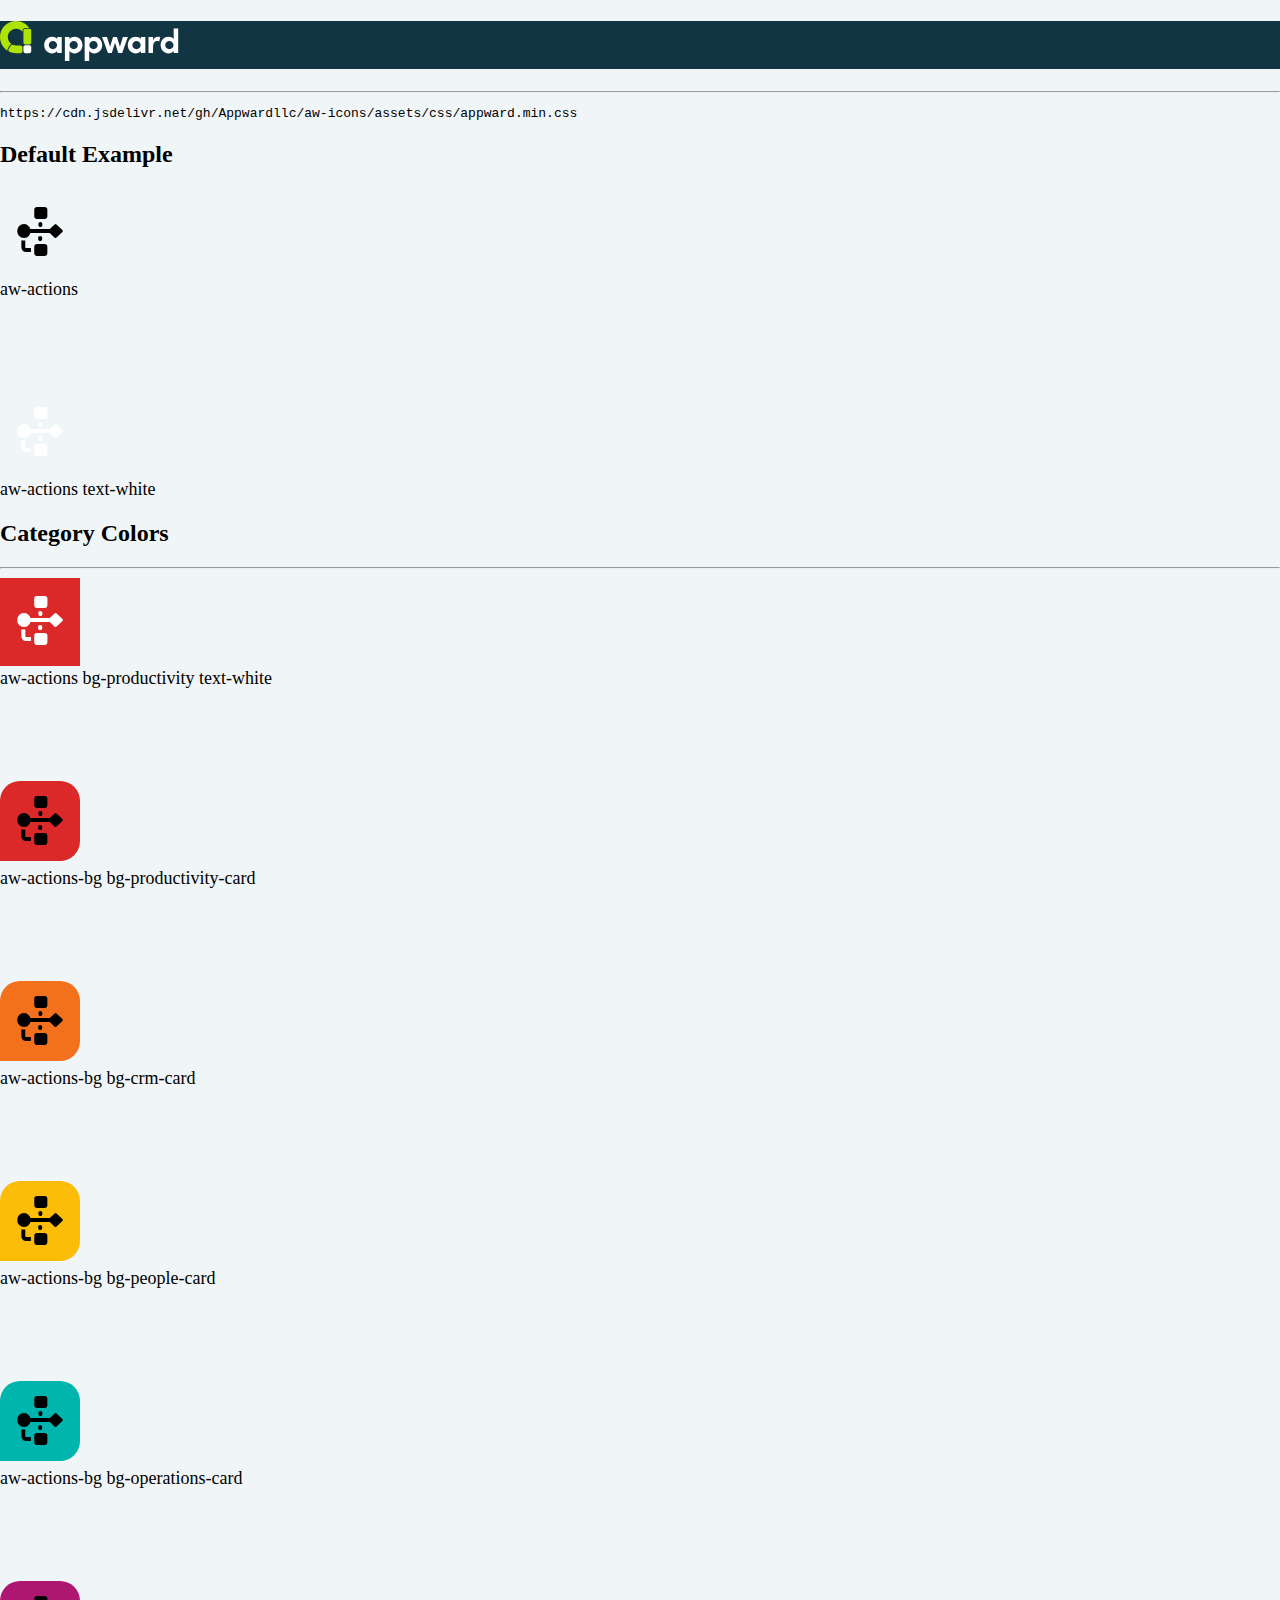
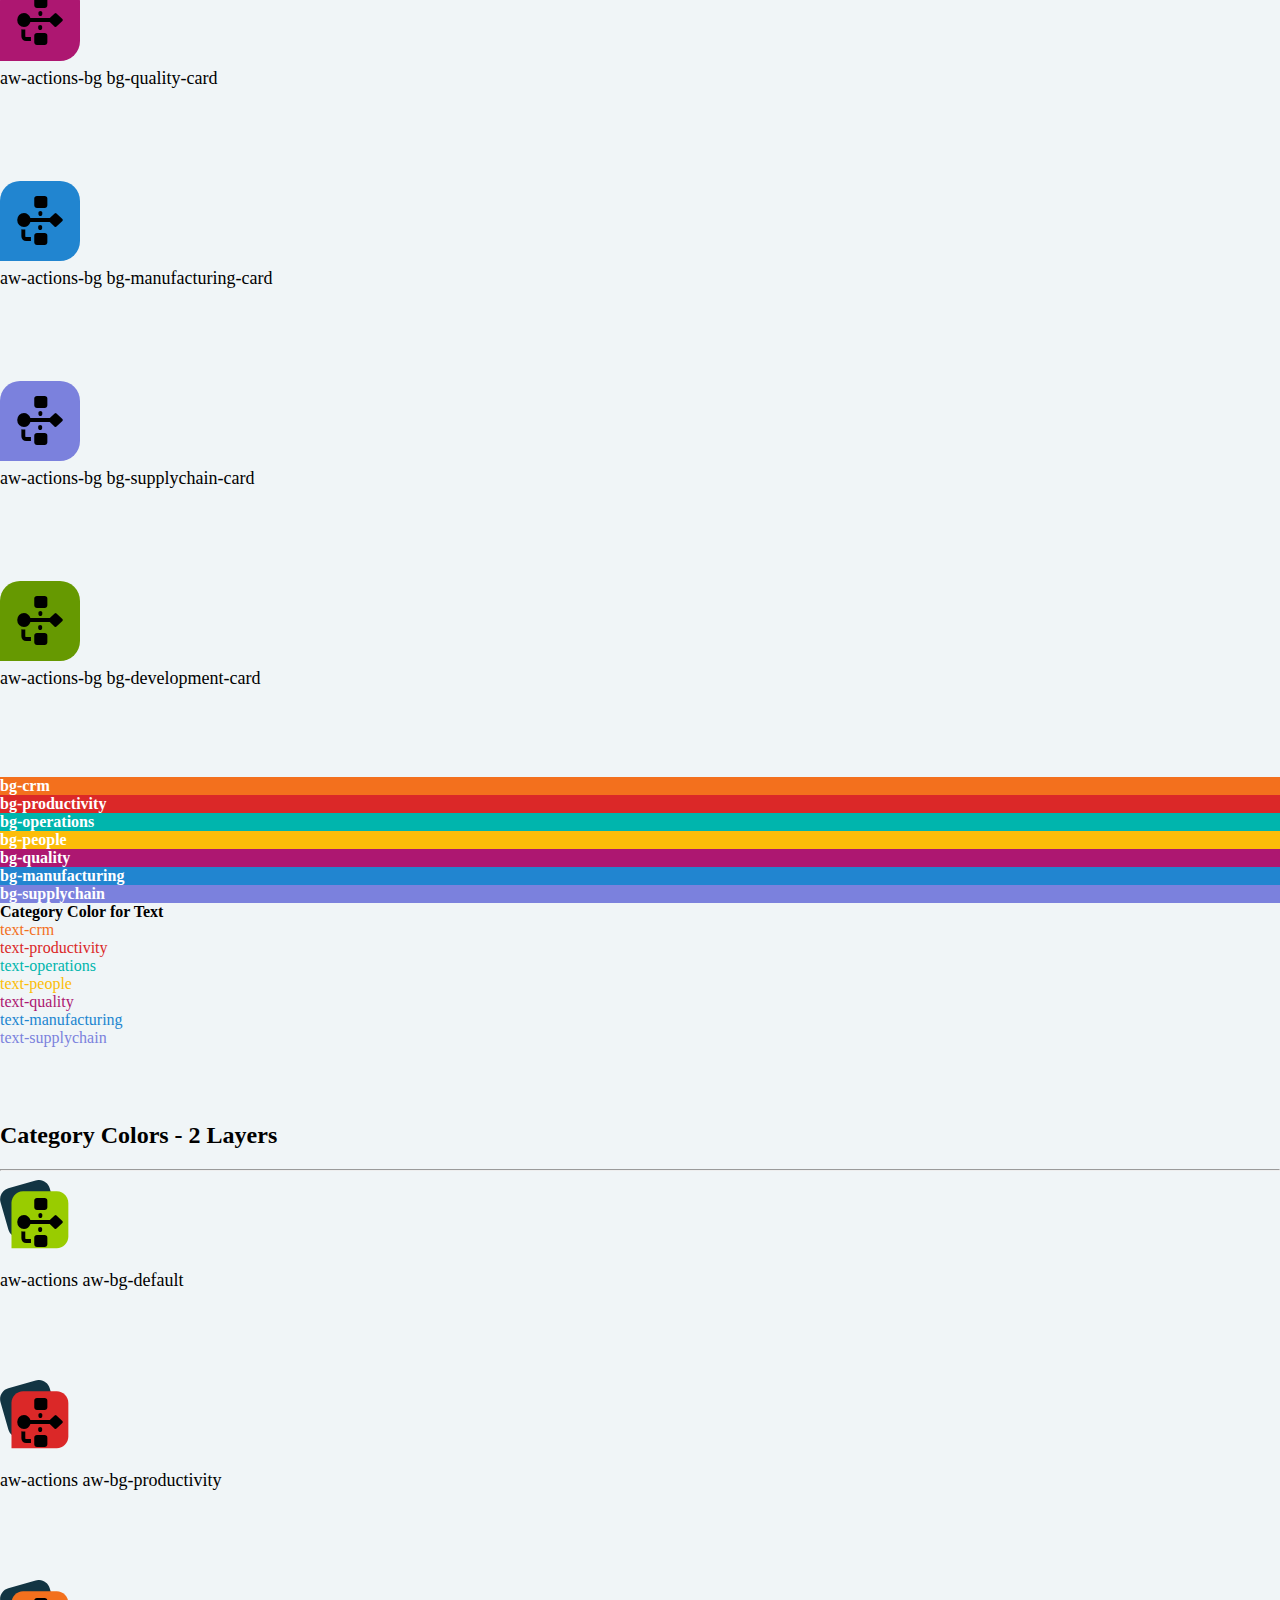
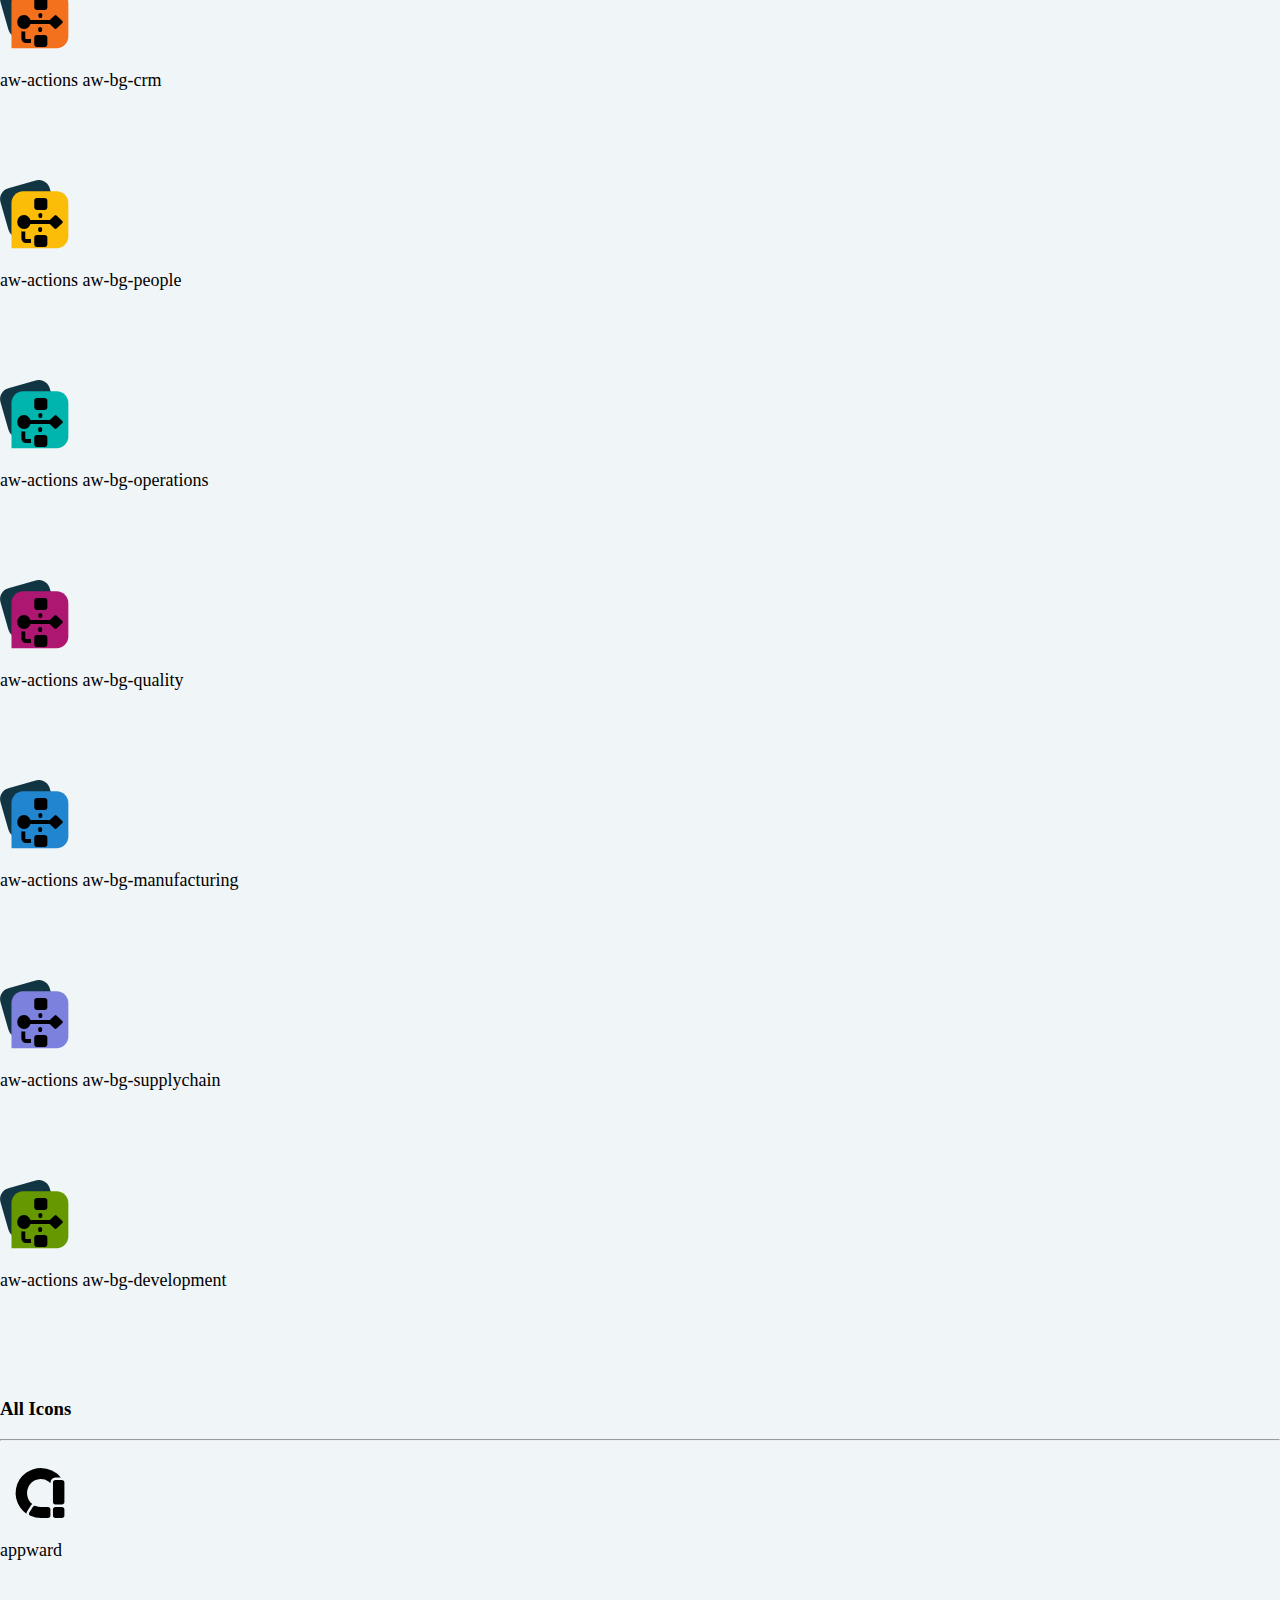
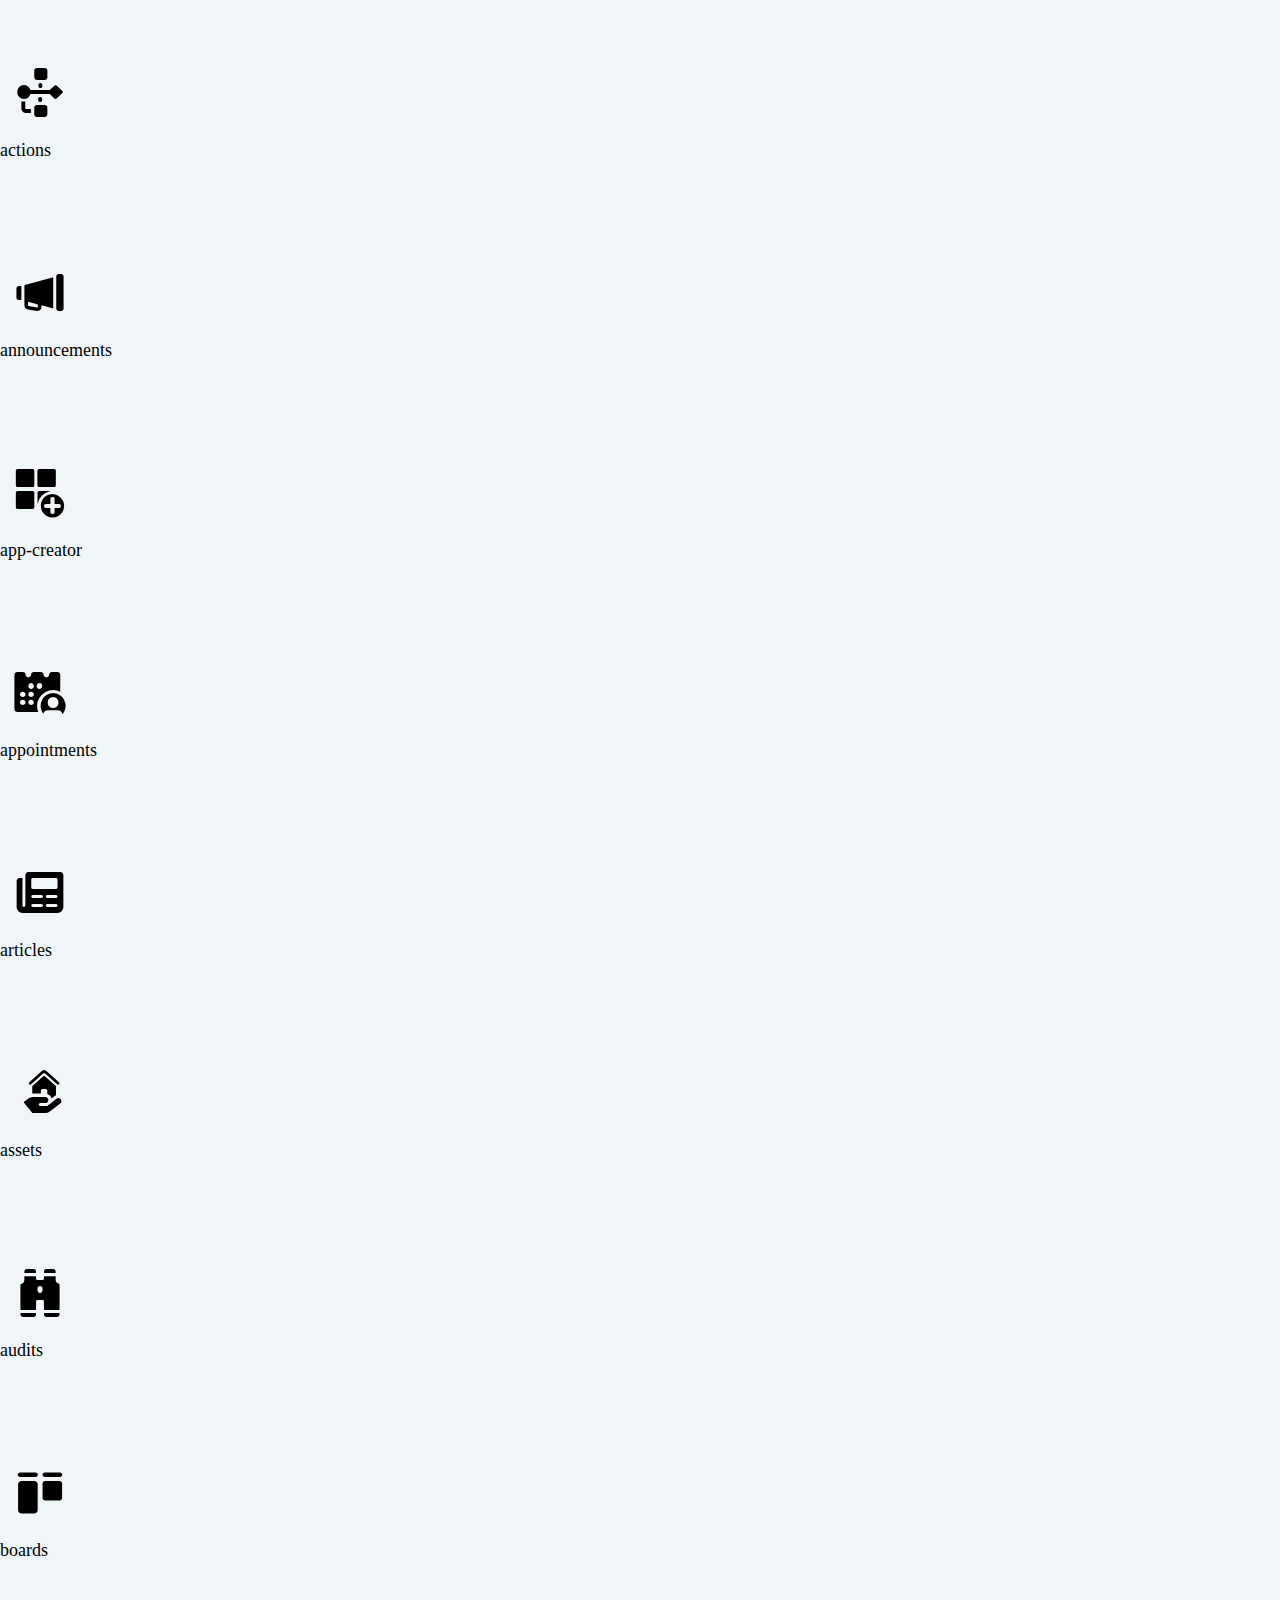
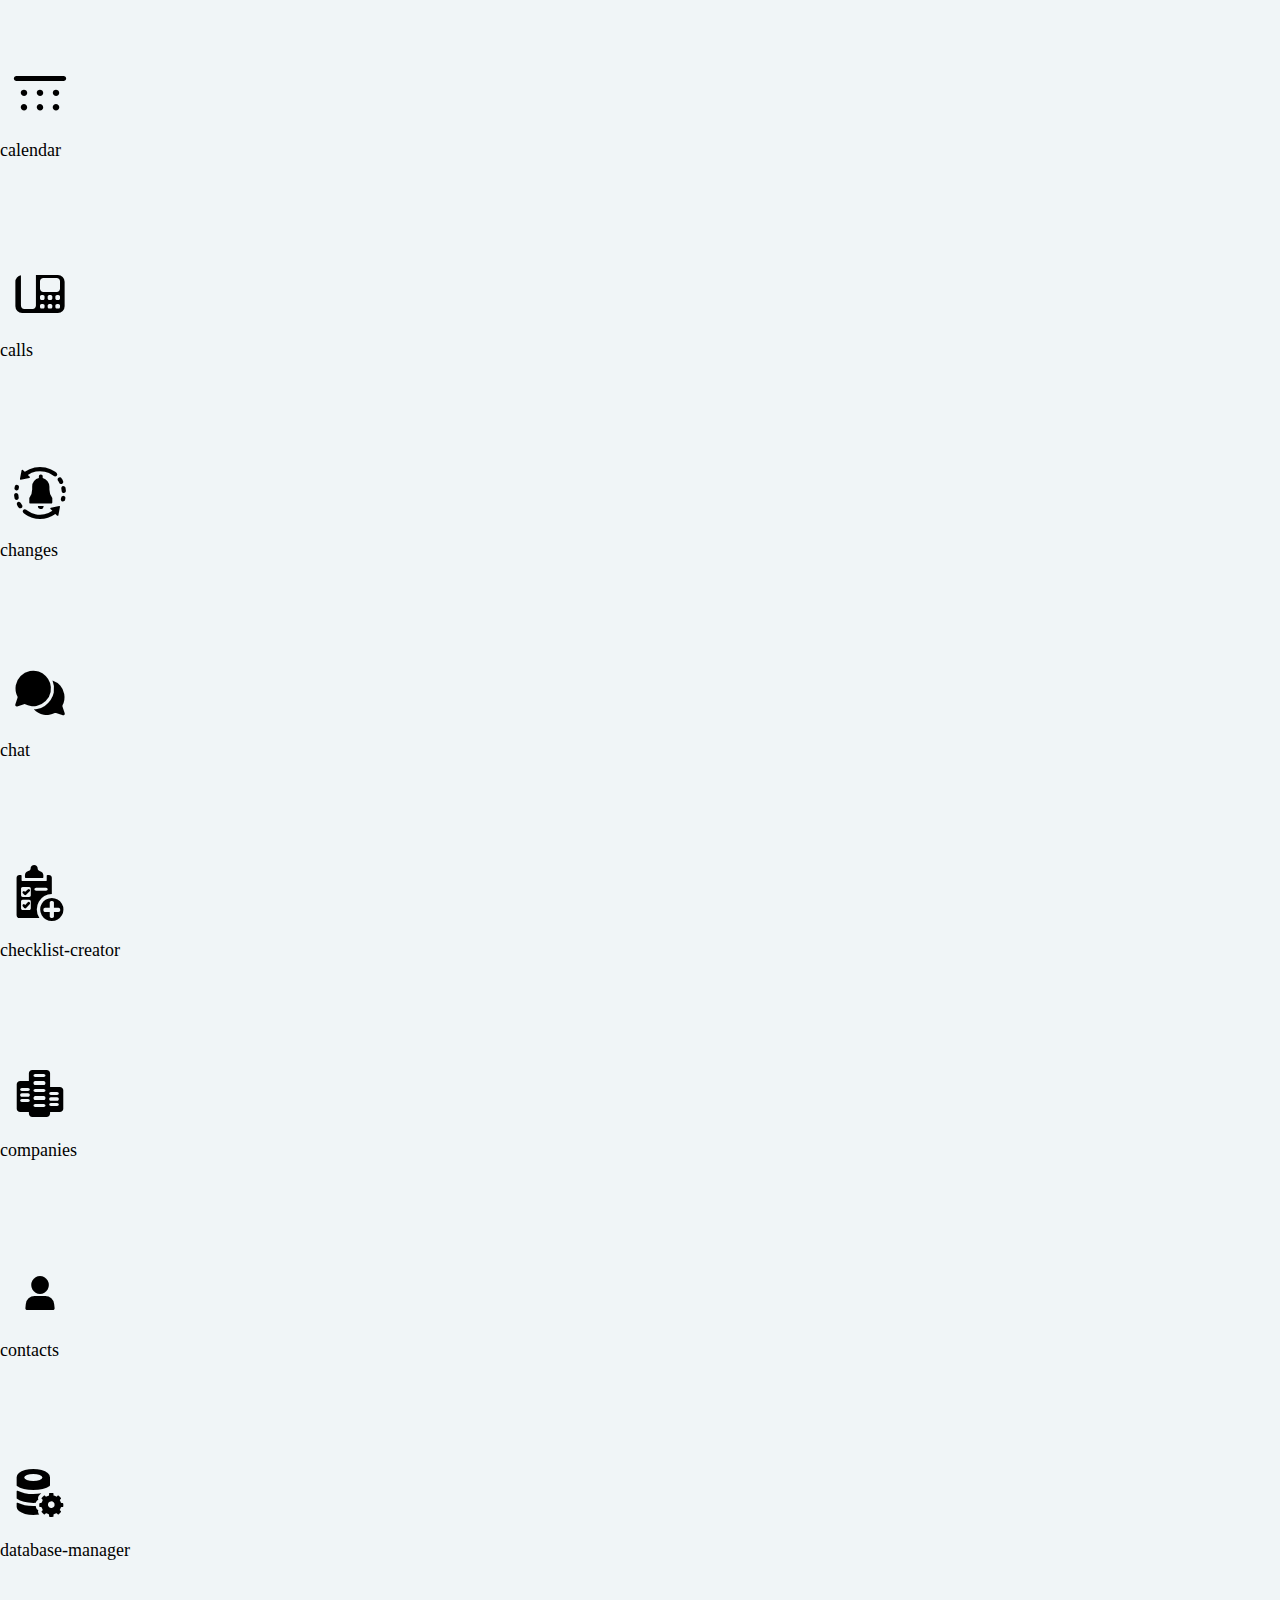
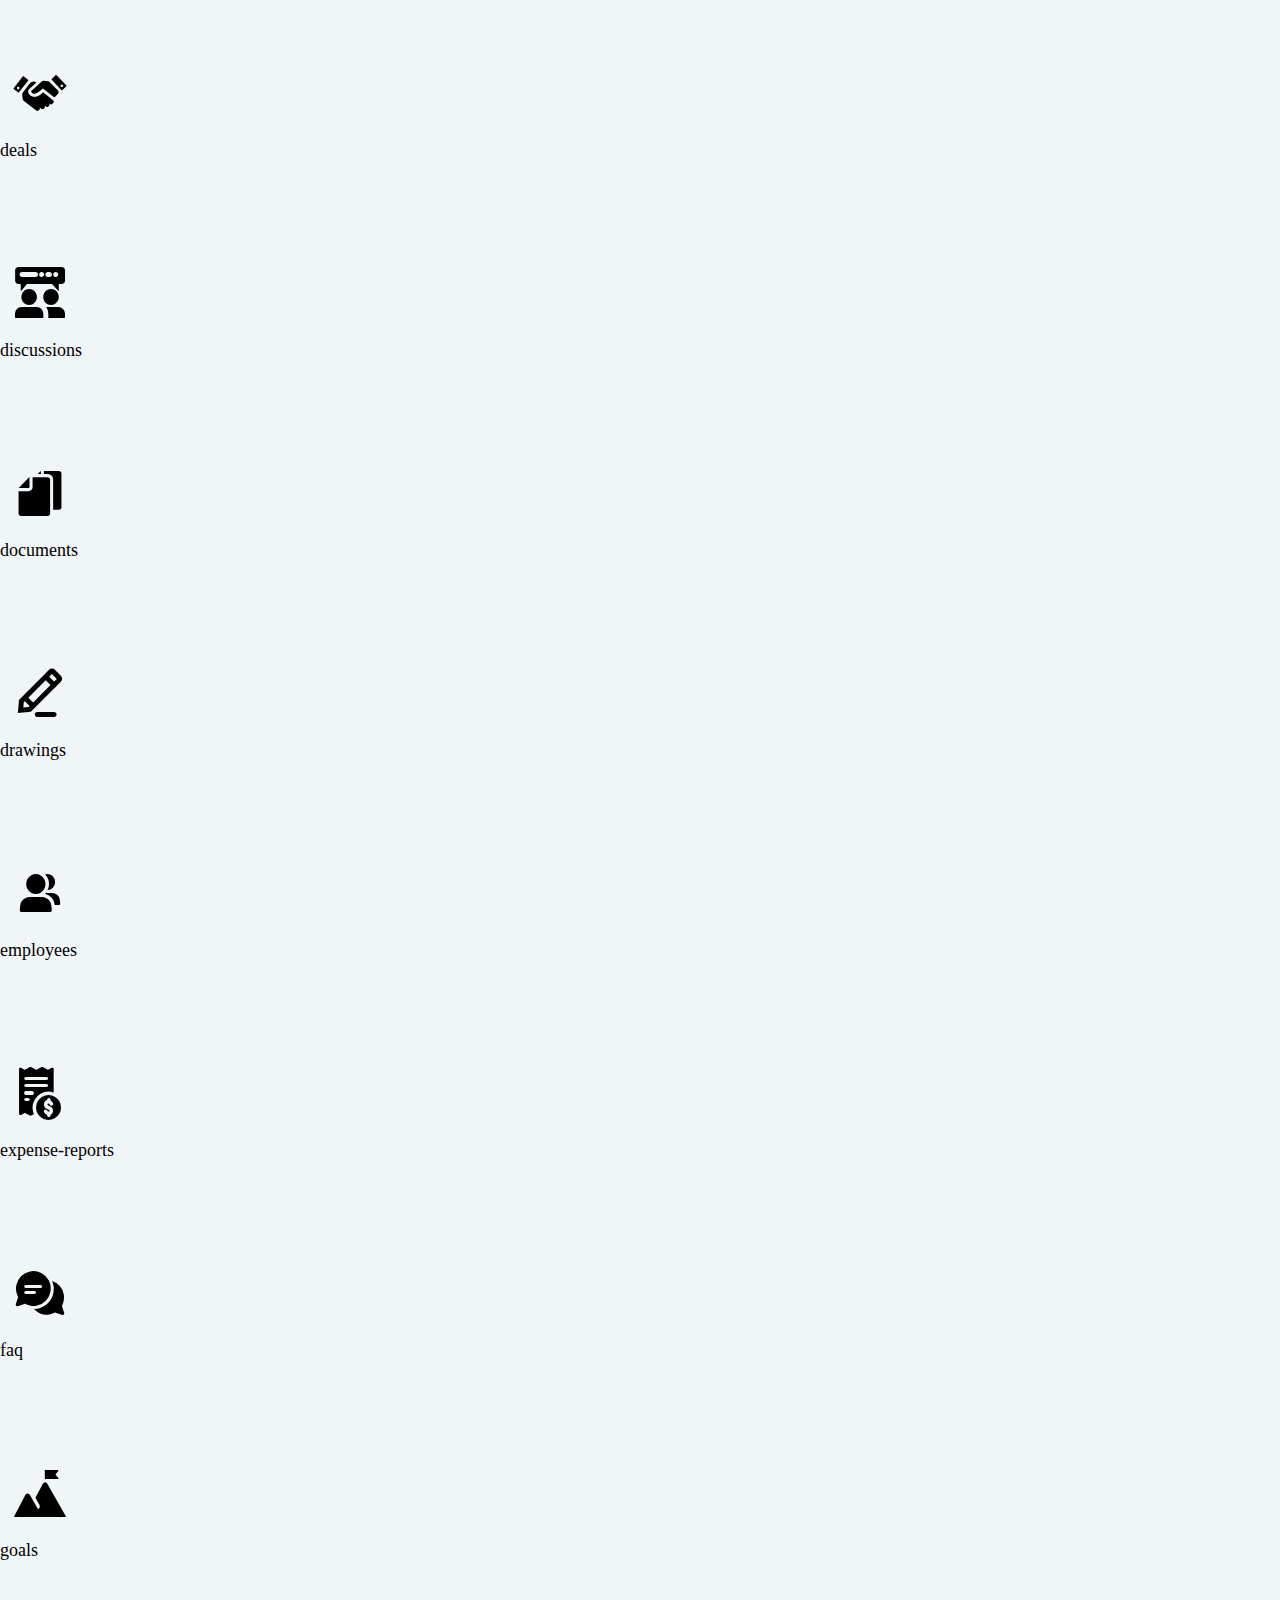
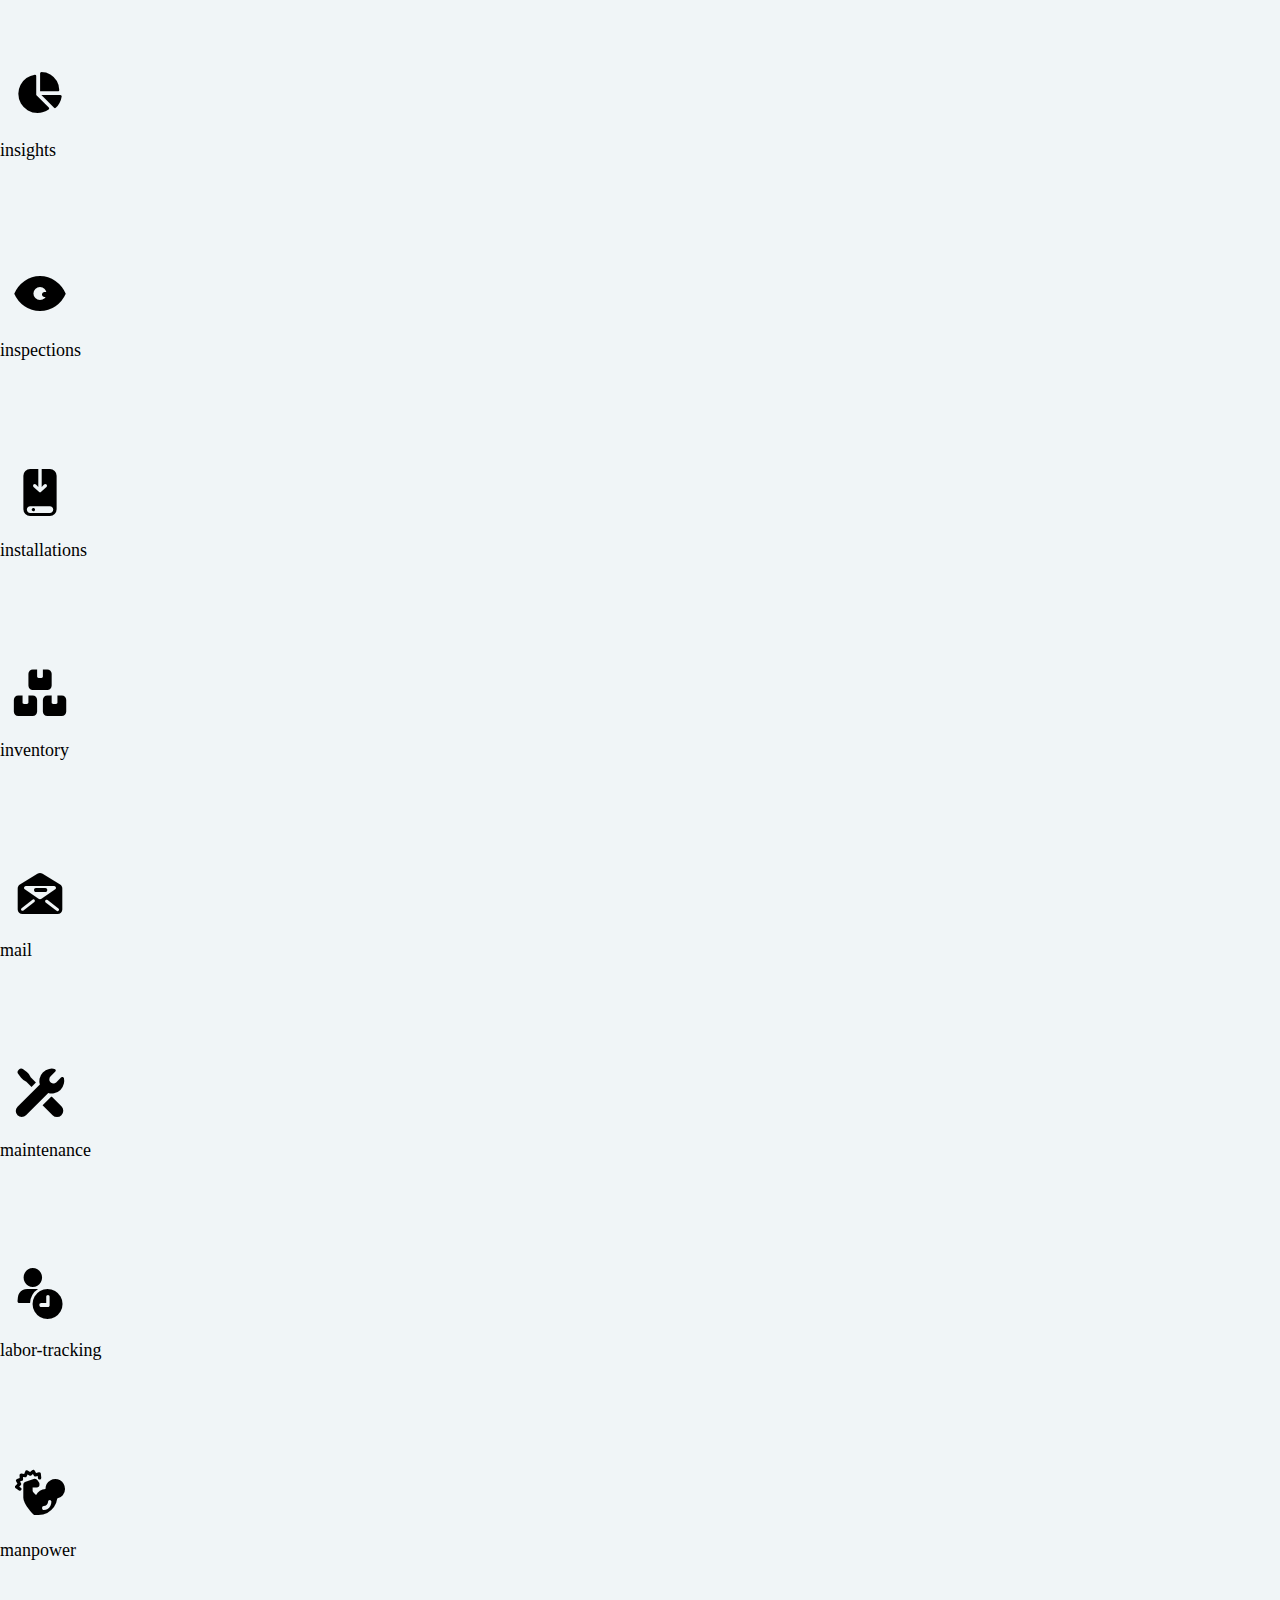
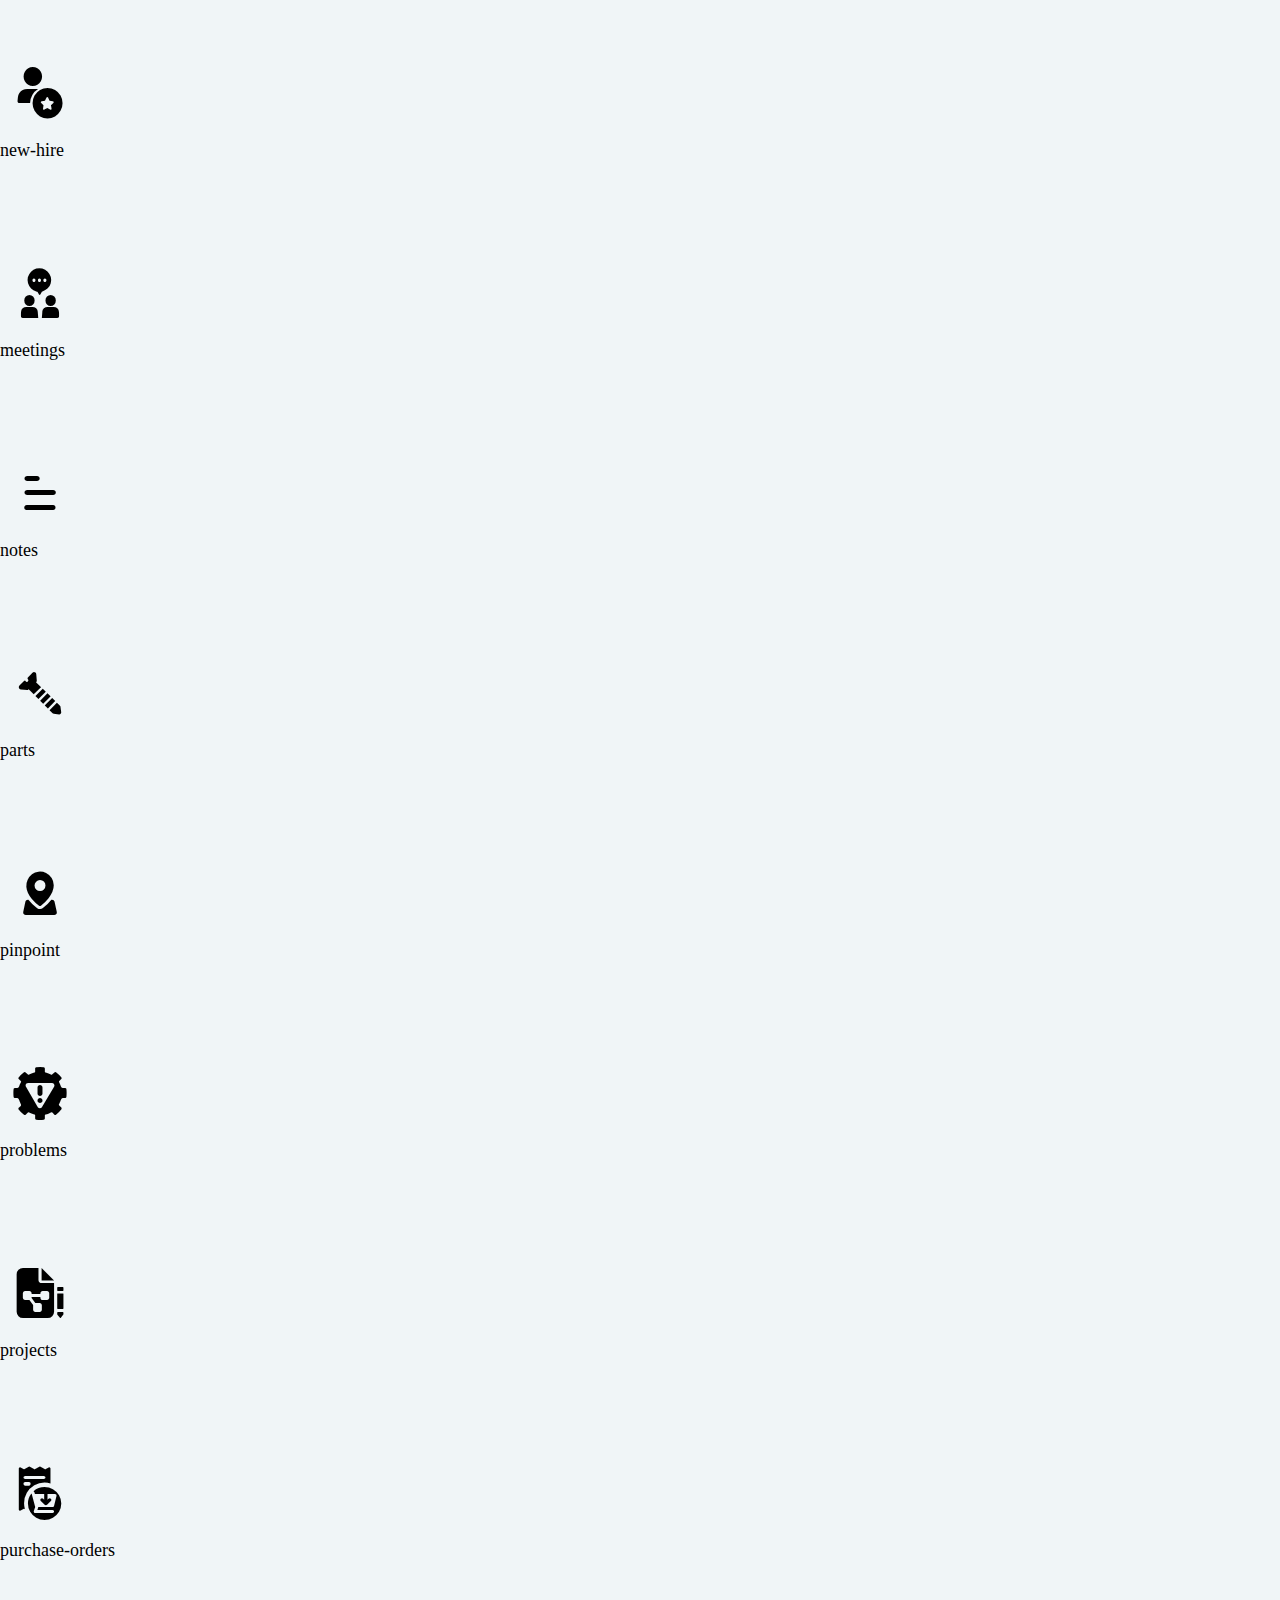
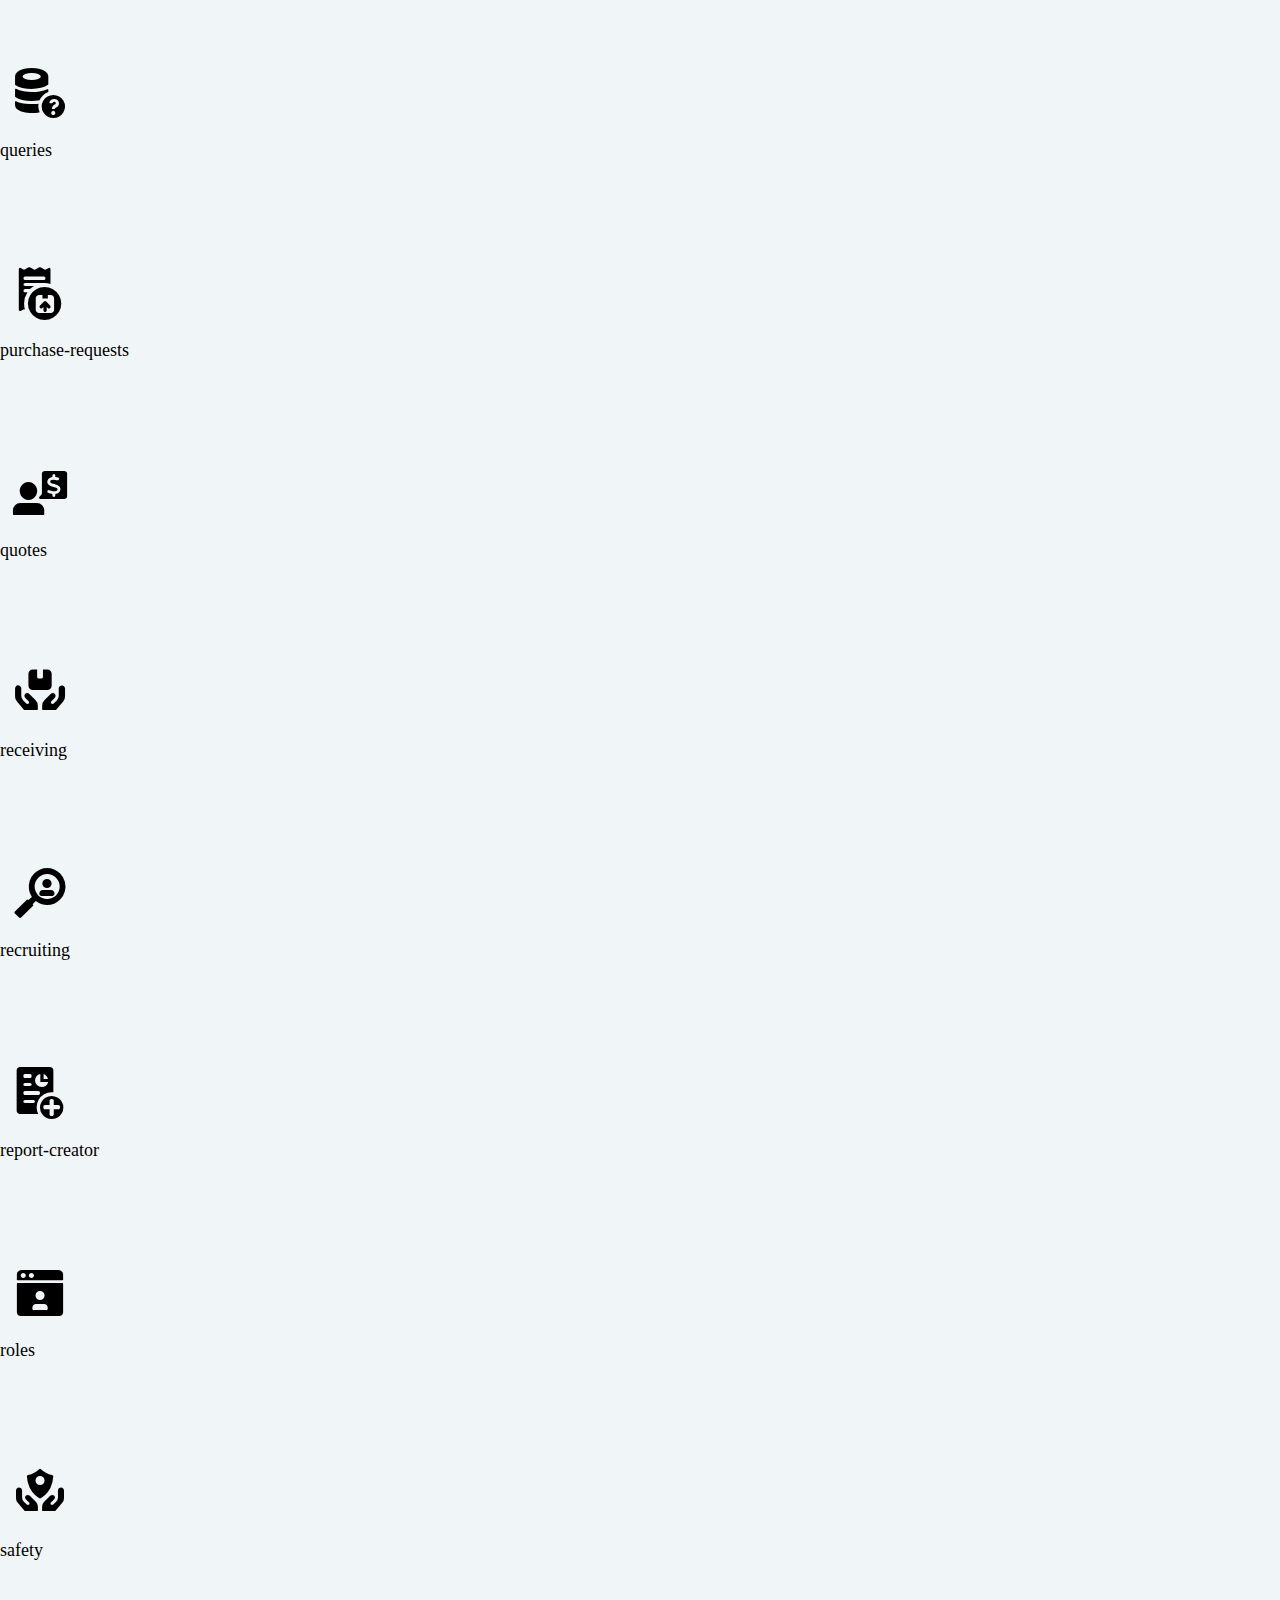
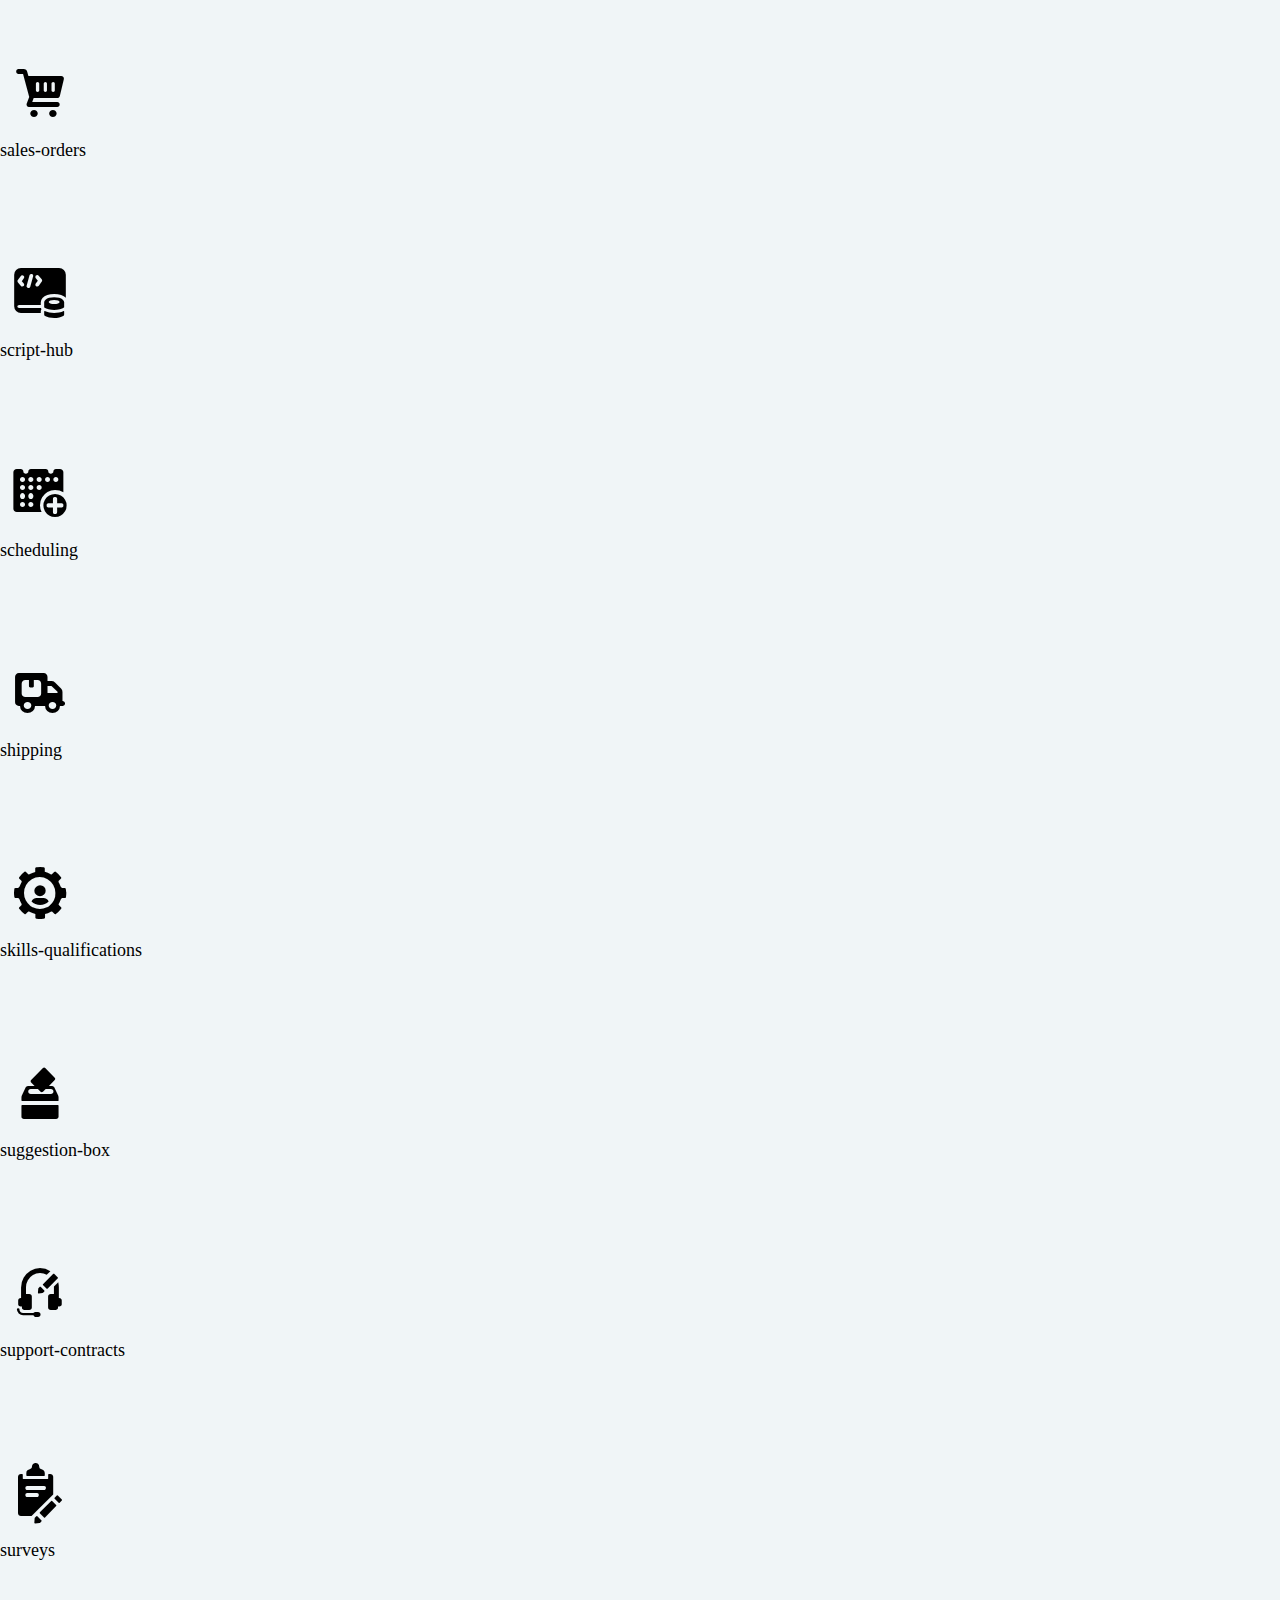
==== demo.html @ e223df15 "demo improvements" ====
<!DOCTYPE html>
  <html>
    <head>
      <meta charset="UTF-8">

<link href="https://cdn.jsdelivr.net/npm/bootstrap@5.2.0/dist/css/bootstrap.min.css" rel="stylesheet" integrity="sha384-gH2yIJqKdNHPEq0n4Mqa/HGKIhSkIHeL5AyhkYV8i59U5AR6csBvApHHNl/vI1Bx" crossorigin="anonymous">
<link rel="stylesheet" href="assets/css/appward.min.css">

  <style>
        body {
          font - family: 'Sofia Pro', 'Poppins', sans-serif;
          margin: 0;
          padding: 0;
          background-color: #F0F5F7;
        }
        i {
          font-size: 5rem;
        }
        .text-muted {
          font-size: 18px;
          margin: 0;
          padding: 0;
        }
        .card-icon {
          min-width: 200px;
          min-height: 200px;
        }
        .card-icon:hover {
          transform: scale(1.1);
          box-shadow: rgba(18, 53, 69, 0.17) 0px 0px 31px 4px;
        }
  </style>


  </head>
          <body class="my-5">

            <div class="container">
              <div class="row" style="background-color: #123544;color: #fff;">
                <div class="col">
                  <h1><img src="assets/images/logo.svg" alt="Appward" /></h1>
                </div>
                <div class="col text-end">

                </div>
              </div>

              <hr />
              <div class="row">

                <div class="col-10">


              <div class="row">
                <pre><code>https://cdn.jsdelivr.net/gh/Appwardllc/aw-icons/assets/css/appward.min.css</code></pre>
              </div>


              <div id="icon-library-container">

              <div class="row my-3">
                <h2>Default Example</h2>
              </div>

              <div class="row my-3 g-2 align-items-start justify-content-start">

              <div class="col">
                <div class="card card-icon mx-1 my-1 shadow border-0">
                  <div class="card-body text-center">
                    <i class="aw-actions"></i>
                    <br />
                    <span class="text-muted">aw-actions</span>
                  </div>
                </div>
              </div>

              <div class="col">
                <div class="card bg-dark mx-1 my-1 shadow border-0">
                  <div class="card-body text-center">
                    <i class="aw-actions text-white"></i>
                    <br />
                    <span class="text-muted">aw-actions text-white</span>
                  </div>
                </div>
              </div>

              </div>



                <div class="row my-3">
                  <h2>Category Colors</h2>
                  <hr />
                </div>

                <div class="row my-3 g-2 align-items-start justify-content-start">

                  <div class="col">
                    <div class="card card-icon mx-1 my-1 shadow border-0">
                      <div class="card-body text-center">
                        <i class="aw-actions bg-productivity text-white"></i>
                        <br />
                        <span class="text-muted">aw-actions bg-productivity text-white</span>
                      </div>
                    </div>
                  </div>

                <div class="col">
                  <div class="card card-icon mx-1 my-1 shadow border-0">
                    <div class="card-body text-center">
                      <i class="aw-actions-bg bg-productivity-card"></i>
                      <br />
                      <span class="text-muted">aw-actions-bg bg-productivity-card</span>
                    </div>
                  </div>
                </div>

                <div class="col">
                  <div class="card card-icon mx-1 my-1 shadow border-0">
                    <div class="card-body text-center">
                      <i class="aw-actions-bg bg-crm-card"></i>
                      <br />
                      <span class="text-muted">aw-actions-bg bg-crm-card</span>
                    </div>
                  </div>
                </div>

                <div class="col">
                  <div class="card card-icon mx-1 my-1 shadow border-0">
                    <div class="card-body text-center">
                      <i class="aw-actions-bg bg-people-card"></i>
                      <br />
                      <span class="text-muted">aw-actions-bg bg-people-card</span>
                    </div>
                  </div>
                </div>

                <div class="col">
                  <div class="card card-icon mx-1 my-1 shadow border-0">
                    <div class="card-body text-center">
                      <i class="aw-actions-bg bg-operations-card"></i>
                      <br />
                      <span class="text-muted">aw-actions-bg bg-operations-card</span>
                    </div>
                  </div>
                </div>

                <div class="col">
                  <div class="card card-icon mx-1 my-1 shadow border-0">
                    <div class="card-body text-center">
                      <i class="aw-actions-bg bg-quality-card"></i>
                      <br />
                      <span class="text-muted">aw-actions-bg bg-quality-card</span>
                    </div>
                  </div>
                </div>

                <div class="col">
                  <div class="card card-icon mx-1 my-1 shadow border-0">
                    <div class="card-body text-center">
                      <i class="aw-actions-bg bg-manufacturing-card"></i>
                      <br />
                      <span class="text-muted">aw-actions-bg bg-manufacturing-card</span>
                    </div>
                  </div>
                </div>

                <div class="col">
                  <div class="card card-icon mx-1 my-1 shadow border-0">
                    <div class="card-body text-center">
                      <i class="aw-actions-bg bg-supplychain-card"></i>
                      <br />
                      <span class="text-muted">aw-actions-bg bg-supplychain-card</span>
                    </div>
                  </div>
                </div>

                <div class="col">
                  <div class="card card-icon mx-1 my-1 shadow border-0">
                    <div class="card-body text-center">
                      <i class="aw-actions-bg bg-development-card"></i>
                      <br />
                      <span class="text-muted">aw-actions-bg bg-development-card</span>
                    </div>
                  </div>
                </div>

                </div>

                <div class="row my-3 g-2 align-items-start justify-content-start">

                  <div class="col">
                    <div class="card bg-crm text-white">
                      <div class="card-body text-center">
                          <strong>bg-crm</strong>
                      </div>
                    </div>
                    <div class="card bg-productivity text-white">
                      <div class="card-body text-center">
                          <strong>bg-productivity</strong>
                      </div>
                    </div>
                    <div class="card bg-operations text-white">
                      <div class="card-body text-center">
                          <strong>bg-operations</strong>
                      </div>
                    </div>
                    <div class="card bg-people text-white">
                      <div class="card-body text-center">
                          <strong>bg-people</strong>
                      </div>
                    </div>
                    <div class="card bg-quality text-white">
                      <div class="card-body text-center">
                          <strong>bg-quality</strong>
                      </div>
                    </div>
                    <div class="card bg-manufacturing text-white">
                      <div class="card-body text-center">
                          <strong>bg-manufacturing</strong>
                      </div>
                    </div>
                    <div class="card bg-supplychain text-white">
                      <div class="card-body text-center">
                          <strong>bg-supplychain</strong>
                      </div>
                    </div>
                  </div>


                    <div class="col">
                      <div class="card card-icon mx-1 my-1 shadow border-0">
                        <div class="card-body text-center">
                            <strong>Category Color for Text</strong>
                            <div class="text-crm">text-crm</div>
                            <div class="text-productivity">text-productivity</div>
                            <div class="text-operations">text-operations</div>
                            <div class="text-people">text-people</div>
                            <div class="text-quality">text-quality</div>
                            <div class="text-manufacturing">text-manufacturing</div>
                            <div class="text-supplychain">text-supplychain</div>
                        </div>
                      </div>
                    </div>

                </div>

                <div class="row my-3">
                  <h2>Category Colors - 2 Layers</h2>
                  <hr />
                </div>

                <div class="row g-2 my-3">


                <div class="col">
                  <div class="card card-icon mx-1 my-1 shadow border-0">
                    <div class="card-body text-center">
                      <i class="aw-actions aw-bg-default"></i>
                      <br />
                      <span class="text-muted">aw-actions aw-bg-default</span>
                    </div>
                  </div>
                </div>

                <div class="col">
                  <div class="card card-icon mx-1 my-1 shadow border-0">
                    <div class="card-body text-center">
                      <i class="aw-actions aw-bg-productivity"></i>
                      <br />
                      <span class="text-muted">aw-actions aw-bg-productivity</span>
                    </div>
                  </div>
                </div>

                <div class="col">
                  <div class="card card-icon mx-1 my-1 shadow border-0">
                    <div class="card-body text-center">
                      <i class="aw-actions aw-bg-crm"></i>
                      <br />
                      <span class="text-muted">aw-actions aw-bg-crm</span>
                    </div>
                  </div>
                </div>

                <div class="col">
                  <div class="card card-icon mx-1 my-1 shadow border-0">
                    <div class="card-body text-center">
                      <i class="aw-actions aw-bg-people"></i>
                      <br />
                      <span class="text-muted">aw-actions aw-bg-people</span>
                    </div>
                  </div>
                </div>

                <div class="col">
                  <div class="card card-icon mx-1 my-1 shadow border-0">
                    <div class="card-body text-center">
                      <i class="aw-actions aw-bg-operations"></i>
                      <br />
                      <span class="text-muted">aw-actions aw-bg-operations</span>
                    </div>
                  </div>
                </div>


                <div class="col">
                  <div class="card card-icon mx-1 my-1 shadow border-0">
                    <div class="card-body text-center">
                      <i class="aw-actions aw-bg-quality"></i>
                      <br />
                      <span class="text-muted">aw-actions aw-bg-quality</span>
                    </div>
                  </div>
                </div>

                <div class="col">
                  <div class="card card-icon mx-1 my-1 shadow border-0">
                    <div class="card-body text-center">
                      <i class="aw-actions aw-bg-manufacturing"></i>
                      <br />
                      <span class="text-muted">aw-actions aw-bg-manufacturing</span>
                    </div>
                  </div>
                </div>

                <div class="col">
                  <div class="card card-icon mx-1 my-1 shadow border-0">
                    <div class="card-body text-center">
                      <i class="aw-actions aw-bg-supplychain"></i>
                      <br />
                      <span class="text-muted">aw-actions aw-bg-supplychain</span>
                    </div>
                  </div>
                </div>


                <div class="col">
                  <div class="card card-icon mx-1 my-1 shadow border-0">
                    <div class="card-body text-center">
                      <i class="aw-actions aw-bg-development"></i>
                      <br />
                      <span class="text-muted">aw-actions aw-bg-development</span>
                    </div>
                  </div>
                </div>

                </div>


              <div class="row my-3">
              <h3>All Icons</h3>
              <hr />
              </div>

              <div class="row my-3 g-2 align-items-start">

                <div class="col">
                  <div class="card card-icon mx-1 my-1 shadow border-0">
                    <div class="card-body text-center">
                      <i class="aw-appward"></i>
                      <br />
                      <span class="text-muted">appward</span>
                    </div>
                  </div>
                </div>

                <div class="col">
                  <div class="card card-icon mx-1 my-1 shadow border-0">
                    <div class="card-body text-center">
                      <i class="aw-actions"></i>
                      <br />
                      <span class="text-muted">actions</span>
                    </div>
                  </div>
                </div>

                <div class="col">
                  <div class="card card-icon mx-1 my-1 shadow border-0">
                    <div class="card-body text-center">
                      <i class="aw-announcements"></i>
                      <br />
                      <span class="text-muted">announcements</span>
                    </div>
                  </div>
                </div>

                <div class="col">
                  <div class="card card-icon mx-1 my-1 shadow border-0">
                    <div class="card-body text-center">
                      <i class="aw-app-creator"></i>
                      <br />
                      <span class="text-muted">app-creator</span>
                    </div>
                  </div>
                </div>

                <div class="col">
                  <div class="card card-icon mx-1 my-1 shadow border-0">
                    <div class="card-body text-center">
                      <i class="aw-appointments"></i>
                      <br />
                      <span class="text-muted">appointments</span>
                    </div>
                  </div>
                </div>

                <div class="col">
                  <div class="card card-icon mx-1 my-1 shadow border-0">
                    <div class="card-body text-center">
                      <i class="aw-articles"></i>
                      <br />
                      <span class="text-muted">articles</span>
                    </div>
                  </div>
                </div>


                <div class="col">
                  <div class="card card-icon mx-1 my-1 shadow border-0">
                    <div class="card-body text-center">
                      <i class="aw-assets"></i>
                      <br />
                      <span class="text-muted">assets</span>
                    </div>
                  </div>
                </div>


                <div class="col">
                  <div class="card card-icon mx-1 my-1 shadow border-0">
                    <div class="card-body text-center">
                      <i class="aw-audits"></i>
                      <br />
                      <span class="text-muted">audits</span>
                    </div>
                  </div>
                </div>

                <div class="col">
                  <div class="card card-icon mx-1 my-1 shadow border-0">
                    <div class="card-body text-center">
                      <i class="aw-boards"></i>
                      <br />
                      <span class="text-muted">boards</span>
                    </div>
                  </div>
                </div>

                <div class="col">
                  <div class="card card-icon mx-1 my-1 shadow border-0">
                    <div class="card-body text-center">
                      <i class="aw-calendar"></i>
                      <br />
                      <span class="text-muted">calendar</span>
                    </div>
                  </div>
                </div>

              <div class="col">
                <div class="card card-icon mx-1 my-1 shadow border-0">
                  <div class="card-body text-center">
                    <i class="aw-calls"></i>
                    <br />
                    <span class="text-muted">calls</span>
                  </div>
                </div>
              </div>

              <div class="col">
                <div class="card card-icon mx-1 my-1 shadow border-0">
                  <div class="card-body text-center">
                    <i class="aw-changes"></i>
                    <br />
                    <span class="text-muted">changes</span>
                  </div>
                </div>
              </div>

              <div class="col">
                <div class="card card-icon mx-1 my-1 shadow border-0">
                  <div class="card-body text-center">
                    <i class="aw-chat"></i>
                    <br />
                    <span class="text-muted">chat</span>
                  </div>
                </div>
              </div>

              <div class="col">
                <div class="card card-icon mx-1 my-1 shadow border-0">
                  <div class="card-body text-center">
                    <i class="aw-checklist-creator"></i>
                    <br />
                    <span class="text-muted">checklist-creator</span>
                  </div>
                </div>
              </div>

              <div class="col">
                <div class="card card-icon mx-1 my-1 shadow border-0">
                  <div class="card-body text-center">
                    <i class="aw-companies"></i>
                    <br />
                    <span class="text-muted">companies</span>
                  </div>
                </div>
              </div>

              <div class="col">
                <div class="card card-icon mx-1 my-1 shadow border-0">
                  <div class="card-body text-center">
                    <i class="aw-contacts"></i>
                    <br />
                    <span class="text-muted">contacts</span>
                  </div>
                </div>
              </div>

              <div class="col">
                <div class="card card-icon mx-1 my-1 shadow border-0">
                  <div class="card-body text-center">
                    <i class="aw-database-manager"></i>
                    <br />
                    <span class="text-muted">database-manager</span>
                  </div>
                </div>
              </div>

              <div class="col">
                <div class="card card-icon mx-1 my-1 shadow border-0">
                  <div class="card-body text-center">
                    <i class="aw-deals"></i>
                    <br />
                    <span class="text-muted">deals</span>
                  </div>
                </div>
              </div>

              <div class="col">
                <div class="card card-icon mx-1 my-1 shadow border-0">
                  <div class="card-body text-center">
                    <i class="aw-discussions"></i>
                    <br />
                    <span class="text-muted">discussions</span>
                  </div>
                </div>
              </div>

              <div class="col">
                <div class="card card-icon mx-1 my-1 shadow border-0">
                  <div class="card-body text-center">
                    <i class="aw-documents"></i>
                    <br />
                    <span class="text-muted">documents</span>
                  </div>
                </div>
              </div>


              <div class="col">
                <div class="card card-icon mx-1 my-1 shadow border-0">
                  <div class="card-body text-center">
                    <i class="aw-drawings"></i>
                    <br />
                    <span class="text-muted">drawings</span>
                  </div>
                </div>
              </div>


              <div class="col">
                <div class="card card-icon mx-1 my-1 shadow border-0">
                  <div class="card-body text-center">
                    <i class="aw-employees"></i>
                    <br />
                    <span class="text-muted">employees</span>
                  </div>
                </div>
              </div>

              <div class="col">
                <div class="card card-icon mx-1 my-1 shadow border-0">
                  <div class="card-body text-center">
                    <i class="aw-expense-reports"></i>
                    <br />
                    <span class="text-muted">expense-reports</span>
                  </div>
                </div>
              </div>

              <div class="col">
                <div class="card card-icon mx-1 my-1 shadow border-0">
                  <div class="card-body text-center">
                    <i class="aw-faq"></i>
                    <br />
                    <span class="text-muted">faq</span>
                  </div>
                </div>
              </div>

              <div class="col">
                <div class="card card-icon mx-1 my-1 shadow border-0">
                  <div class="card-body text-center">
                    <i class="aw-goals"></i>
                    <br />
                    <span class="text-muted">goals</span>
                  </div>
                </div>
              </div>

              <div class="col">
                <div class="card card-icon mx-1 my-1 shadow border-0">
                  <div class="card-body text-center">
                    <i class="aw-insights"></i>
                    <br />
                    <span class="text-muted">insights</span>
                  </div>
                </div>
              </div>

              <div class="col">
                <div class="card card-icon mx-1 my-1 shadow border-0">
                  <div class="card-body text-center">
                    <i class="aw-inspections"></i>
                    <br />
                    <span class="text-muted">inspections</span>
                  </div>
                </div>
              </div>

              <div class="col">
                <div class="card card-icon mx-1 my-1 shadow border-0">
                  <div class="card-body text-center">
                    <i class="aw-installations"></i>
                    <br />
                    <span class="text-muted">installations</span>
                  </div>
                </div>
              </div>

              <div class="col">
                <div class="card card-icon mx-1 my-1 shadow border-0">
                  <div class="card-body text-center">
                    <i class="aw-inventory"></i>
                    <br />
                    <span class="text-muted">inventory</span>
                  </div>
                </div>
              </div>

              <div class="col">
                <div class="card card-icon mx-1 my-1 shadow border-0">
                  <div class="card-body text-center">
                    <i class="aw-mail"></i>
                    <br />
                    <span class="text-muted">mail</span>
                  </div>
                </div>
              </div>


              <div class="col">
                <div class="card card-icon mx-1 my-1 shadow border-0">
                  <div class="card-body text-center">
                    <i class="aw-maintenance"></i>
                    <br />
                    <span class="text-muted">maintenance</span>
                  </div>
                </div>
              </div>

              <div class="col">
                <div class="card card-icon mx-1 my-1 shadow border-0">
                  <div class="card-body text-center">
                    <i class="aw-labor-tracking"></i>
                    <br />
                    <span class="text-muted">labor-tracking</span>
                  </div>
                </div>
              </div>

              <div class="col">
                <div class="card card-icon mx-1 my-1 shadow border-0">
                  <div class="card-body text-center">
                    <i class="aw-manpower"></i>
                    <br />
                    <span class="text-muted">manpower</span>
                  </div>
                </div>
              </div>

              <div class="col">
                <div class="card card-icon mx-1 my-1 shadow border-0">
                  <div class="card-body text-center">
                    <i class="aw-new-hire"></i>
                    <br />
                    <span class="text-muted">new-hire</span>
                  </div>
                </div>
              </div>

              <div class="col">
                <div class="card card-icon mx-1 my-1 shadow border-0">
                  <div class="card-body text-center">
                    <i class="aw-meetings"></i>
                    <br />
                    <span class="text-muted">meetings</span>
                  </div>
                </div>
              </div>

              <div class="col">
                <div class="card card-icon mx-1 my-1 shadow border-0">
                  <div class="card-body text-center">
                    <i class="aw-notes"></i>
                    <br />
                    <span class="text-muted">notes</span>
                  </div>
                </div>
              </div>

              <div class="col">
                <div class="card card-icon mx-1 my-1 shadow border-0">
                  <div class="card-body text-center">
                    <i class="aw-parts"></i>
                    <br />
                    <span class="text-muted">parts</span>
                  </div>
                </div>
              </div>

              <div class="col">
                <div class="card card-icon mx-1 my-1 shadow border-0">
                  <div class="card-body text-center">
                    <i class="aw-pinpoint"></i>
                    <br />
                    <span class="text-muted">pinpoint</span>
                  </div>
                </div>
              </div>

              <div class="col">
                <div class="card card-icon mx-1 my-1 shadow border-0">
                  <div class="card-body text-center">
                    <i class="aw-problems"></i>
                    <br />
                    <span class="text-muted">problems</span>
                  </div>
                </div>
              </div>

              <div class="col">
                <div class="card card-icon mx-1 my-1 shadow border-0">
                  <div class="card-body text-center">
                    <i class="aw-projects"></i>
                    <br />
                    <span class="text-muted">projects</span>
                  </div>
                </div>
              </div>

              <div class="col">
                <div class="card card-icon mx-1 my-1 shadow border-0">
                  <div class="card-body text-center">
                    <i class="aw-purchase-orders"></i>
                    <br />
                    <span class="text-muted">purchase-orders</span>
                  </div>
                </div>
              </div>

              <div class="col">
                <div class="card card-icon mx-1 my-1 shadow border-0">
                  <div class="card-body text-center">
                    <i class="aw-queries"></i>
                    <br />
                    <span class="text-muted">queries</span>
                  </div>
                </div>
              </div>

              <div class="col">
                <div class="card card-icon mx-1 my-1 shadow border-0">
                  <div class="card-body text-center">
                    <i class="aw-purchase-requests"></i>
                    <br />
                    <span class="text-muted">purchase-requests</span>
                  </div>
                </div>
              </div>

              <div class="col">
                <div class="card card-icon mx-1 my-1 shadow border-0">
                  <div class="card-body text-center">
                    <i class="aw-quotes"></i>
                    <br />
                    <span class="text-muted">quotes</span>
                  </div>
                </div>
              </div>

              <div class="col">
                <div class="card card-icon mx-1 my-1 shadow border-0">
                  <div class="card-body text-center">
                    <i class="aw-receiving"></i>
                    <br />
                    <span class="text-muted">receiving</span>
                  </div>
                </div>
              </div>

              <div class="col">
                <div class="card card-icon mx-1 my-1 shadow border-0">
                  <div class="card-body text-center">
                    <i class="aw-recruiting"></i>
                    <br />
                    <span class="text-muted">recruiting</span>
                  </div>
                </div>
              </div>


              <div class="col">
                <div class="card card-icon mx-1 my-1 shadow border-0">
                  <div class="card-body text-center">
                    <i class="aw-report-creator"></i>
                    <br />
                    <span class="text-muted">report-creator</span>
                  </div>
                </div>
              </div>

              <div class="col">
                <div class="card card-icon mx-1 my-1 shadow border-0">
                  <div class="card-body text-center">
                    <i class="aw-roles"></i>
                    <br />
                    <span class="text-muted">roles</span>
                  </div>
                </div>
              </div>

              <div class="col">
                <div class="card card-icon mx-1 my-1 shadow border-0">
                  <div class="card-body text-center">
                    <i class="aw-safety"></i>
                    <br />
                    <span class="text-muted">safety</span>
                  </div>
                </div>
              </div>

              <div class="col">
                <div class="card card-icon mx-1 my-1 shadow border-0">
                  <div class="card-body text-center">
                    <i class="aw-sales-orders"></i>
                    <br />
                    <span class="text-muted">sales-orders</span>
                  </div>
                </div>
              </div>

              <div class="col">
                <div class="card card-icon mx-1 my-1 shadow border-0">
                  <div class="card-body text-center">
                    <i class="aw-script-hub"></i>
                    <br />
                    <span class="text-muted">script-hub</span>
                  </div>
                </div>
              </div>

              <div class="col">
                <div class="card card-icon mx-1 my-1 shadow border-0">
                  <div class="card-body text-center">
                    <i class="aw-scheduling"></i>
                    <br />
                    <span class="text-muted">scheduling</span>
                  </div>
                </div>
              </div>

              <div class="col">
                <div class="card card-icon mx-1 my-1 shadow border-0">
                  <div class="card-body text-center">
                    <i class="aw-shipping"></i>
                    <br />
                    <span class="text-muted">shipping</span>
                  </div>
                </div>
              </div>

              <div class="col">
                <div class="card card-icon mx-1 my-1 shadow border-0">
                  <div class="card-body text-center">
                    <i class="aw-skills-qualifications"></i>
                    <br />
                    <span class="text-muted">skills-qualifications</span>
                  </div>
                </div>
              </div>

              <div class="col">
                <div class="card card-icon mx-1 my-1 shadow border-0">
                  <div class="card-body text-center">
                    <i class="aw-suggestion-box"></i>
                    <br />
                    <span class="text-muted">suggestion-box</span>
                  </div>
                </div>
              </div>

              <div class="col">
                <div class="card card-icon mx-1 my-1 shadow border-0">
                  <div class="card-body text-center">
                    <i class="aw-support-contracts"></i>
                    <br />
                    <span class="text-muted">support-contracts</span>
                  </div>
                </div>
              </div>

              <div class="col">
                <div class="card card-icon mx-1 my-1 shadow border-0">
                  <div class="card-body text-center">
                    <i class="aw-surveys"></i>
                    <br />
                    <span class="text-muted">surveys</span>
                  </div>
                </div>
              </div>

              <div class="col">
                <div class="card card-icon mx-1 my-1 shadow border-0">
                  <div class="card-body text-center">
                    <i class="aw-table-builder"></i>
                    <br />
                    <span class="text-muted">table-builder</span>
                  </div>
                </div>
              </div>

              <div class="col">
                <div class="card card-icon mx-1 my-1 shadow border-0">
                  <div class="card-body text-center">
                    <i class="aw-territories"></i>
                    <br />
                    <span class="text-muted">territories</span>
                  </div>
                </div>
              </div>

              <div class="col">
                <div class="card card-icon mx-1 my-1 shadow border-0">
                  <div class="card-body text-center">
                    <i class="aw-tickets"></i>
                    <br />
                    <span class="text-muted">tickets</span>
                  </div>
                </div>
              </div>

              <div class="col">
                <div class="card card-icon mx-1 my-1 shadow border-0">
                  <div class="card-body text-center">
                    <i class="aw-time-off"></i>
                    <br />
                    <span class="text-muted">time-off</span>
                  </div>
                </div>
              </div>

              <div class="col">
                <div class="card card-icon mx-1 my-1 shadow border-0">
                  <div class="card-body text-center">
                    <i class="aw-training"></i>
                    <br />
                    <span class="text-muted">training</span>
                  </div>
                </div>
              </div>

              <div class="col">
                <div class="card card-icon mx-1 my-1 shadow border-0">
                  <div class="card-body text-center">
                    <i class="aw-time-tracker"></i>
                    <br />
                    <span class="text-muted">time-tracker</span>
                  </div>
                </div>
              </div>

              <div class="col">
                <div class="card card-icon mx-1 my-1 shadow border-0">
                  <div class="card-body text-center">
                    <i class="aw-travel"></i>
                    <br />
                    <span class="text-muted">travel</span>
                  </div>
                </div>
              </div>

              <div class="col">
                <div class="card card-icon mx-1 my-1 shadow border-0">
                  <div class="card-body text-center">
                    <i class="aw-work-heat-map"></i>
                    <br />
                    <span class="text-muted">work-heat-map</span>
                  </div>
                </div>
              </div>

              <div class="col">
                <div class="card card-icon mx-1 my-1 shadow border-0">
                  <div class="card-body text-center">
                    <i class="aw-work-orders"></i>
                    <br />
                    <span class="text-muted">work-orders</span>
                  </div>
                </div>
              </div>

              </div>

            </div>


            </div>

            <div class="col-2">
              <div class="sticky-top mt-5">
                <div class="card">
                  <div class="card-body text-center">
                    <label class="form-label" for="slider">Set Icon Size</label>
                    <input class="form-range" type="range" min="1" max="20" value="5" step="1" id="slider" />
                    <strong><span class="sider-value">5rem</span></strong>
                  </div>
                </div>
            </div>
            </div>



<style>
  .app-square {
    display:inline-block;
  	position: relative;
	  border-top-left-radius: 20px;
	  border-top-right-radius: 20px;
   	border-bottom-right-radius: 20px;
  	background-color: #00B5AD;
    font-size:0;
    height: 100%;
    box-shadow: 0px 5px 10px 0px rgba(0, 0, 0, 0.5);
     transform: translateY(-5px);
}
.app-square:before {
  	z-index: -1;
  	position: absolute;
  	content: "";
  	display:inline-block;
  	width: 100%;
  	height: 100%;
    margin-left:-0.5rem;
  	top: -0.8rem;
  	left: -0.8rem;
  	border-radius: 20px;
   	background-color: #222;
    box-shadow: 0px 5px 10px 0px rgba(0, 0, 0, 0.5);
	transform: rotate(-20deg);
}

.stack {
  display: inline-block;
  height: 2em;
  line-height: 2em;
  position: relative;
}

.app-square-2 {
  position: absolute;
  display: inline-block;
  transform-origin: 3.125rem 3.125rem;
  width: 100%;
  height: 100%;
  top: 0;
   left: 0;
   vertical-align: middle;
}
.app-square-2:before  {
  z-index: -1;
  position: absolute;
  content: "";
  display:block;
  width: 5rem;
  height: 5rem;
  left: -1rem;
  border-radius: 1.25rem;
  background-color: #222;
  transform-origin: 3.125rem 3.125rem;
  transform: rotate(-20deg);
}


</style>
<div class="stack">
  <div class="app-square-2"><i class="aw-actions-bg bg-productivity"></i></div>
</div>



<script src="https://cdnjs.cloudflare.com/ajax/libs/jquery/3.3.1/jquery.min.js"></script>
<script src="https://cdn.jsdelivr.net/npm/bootstrap@5.2.0/dist/js/bootstrap.bundle.min.js" integrity="sha384-A3rJD856KowSb7dwlZdYEkO39Gagi7vIsF0jrRAoQmDKKtQBHUuLZ9AsSv4jD4Xa" crossorigin="anonymous"></script>
<script>
  jQuery( document ).ready(function() {
    jQuery('input').on('change', function() {
      var v = jQuery(this).val();
      jQuery('[class^="aw-"]').css('font-size', v + 'rem')
      jQuery('.sider-value').html(v + 'rem');
    });
  });
</script>
</body>
</html>
---- assets/css/appward.min.css ----
:root{--aw-white:#ffffff;--aw-black:#000000}.bg-people,.bg-people-card:before{background-color:#fcbd09}.text-people{color:#fcbd09}.aw-bg-people{background-image:url(../images/iconbg-people.svg);background-repeat:no-repeat;background-size:contain;background-clip:border-box;background-position:5%}.bg-crm,.bg-crm-card:before{background-color:#f3701d}.text-crm{color:#f3701d}.aw-bg-crm{background-image:url(../images/iconbg-crm.svg);background-repeat:no-repeat;background-size:contain;background-clip:border-box;background-position:5%}.bg-manufacturing,.bg-manufacturing-card:before{background-color:#2185d0}.text-manufacturing{color:#2185d0}.aw-bg-manufacturing{background-image:url(../images/iconbg-manufacturing.svg);background-repeat:no-repeat;background-size:contain;background-clip:border-box;background-position:5%}.bg-operations,.bg-operations-card:before{background-color:#00b5ad}.text-operations{color:#00b5ad}.aw-bg-operations{background-image:url(../images/iconbg-operations.svg);background-repeat:no-repeat;background-size:contain;background-clip:border-box;background-position:5%}.bg-productivity,.bg-productivity-card:before{background-color:#db2828}.text-productivity{color:#db2828}.aw-bg-productivity{background-image:url(../images/iconbg-productivity.svg);background-repeat:no-repeat;background-size:contain;background-clip:border-box;background-position:5%}.bg-quality,.bg-quality-card:before{background-color:#ad1771}.text-quality{color:#ad1771}.aw-bg-quality{background-image:url(../images/iconbg-quality.svg);background-repeat:no-repeat;background-size:contain;background-clip:border-box;background-position:5%}.bg-supplychain,.bg-supplychain-card:before{background-color:#7b81dd}.text-supplychain{color:#7b81dd}.aw-bg-supplychain{background-image:url(../images/iconbg-supplychain.svg);background-repeat:no-repeat;background-size:contain;background-clip:border-box;background-position:5%}.bg-development,.bg-development-card:before{background-color:#669901}.text-development{color:#669901}.aw-bg-development{background-image:url(../images/iconbg-development.svg);background-repeat:no-repeat;background-size:contain;background-clip:border-box;background-position:5%}.text-white{color:var(--aw-white)}.text-black{color:var(--aw-black)}@font-face{font-family:"appward";src:url(../fonts/appward.eot?36492724);src:url(../fonts/appward.eot?36492724#iefix)format("embedded-opentype"),url(../fonts/appward.woff2?36492724)format("woff2"),url(../fonts/appward.woff?36492724)format("woff"),url(../fonts/appward.ttf?36492724)format("truetype"),url(../fonts/appward.svg?36492724#appward)format("svg");font-weight:400;font-style:normal}[class*=" aw-"]:before,[class^=aw-]:before{font-family:"appward";font-style:normal;font-weight:400;speak:never;-webkit-font-smoothing:antialiased;-moz-osx-font-smoothing:grayscale}.aw-bg-default{background-image:url(../images/iconbg-default.svg);background-repeat:no-repeat;background-size:contain;background-clip:border-box;background-position:5%}.aw-actions:before{content:""}.aw-actions-bg:before{content:"";border-top-left-radius:1.25rem;border-top-right-radius:1.25rem;border-bottom-right-radius:1.25rem;position:relative}.aw-announcements:before{content:""}.aw-announcements-bg:before{content:"";border-top-left-radius:1.25rem;border-top-right-radius:1.25rem;border-bottom-right-radius:1.25rem;position:relative}.aw-app-creator:before{content:""}.aw-app-creator-bg:before{content:"";border-top-left-radius:1.25rem;border-top-right-radius:1.25rem;border-bottom-right-radius:1.25rem;position:relative}.aw-appointments:before{content:""}.aw-appointments-bg:before{content:"";border-top-left-radius:1.25rem;border-top-right-radius:1.25rem;border-bottom-right-radius:1.25rem;position:relative}.aw-articles:before{content:""}.aw-articles-bg:before{content:"";border-top-left-radius:1.25rem;border-top-right-radius:1.25rem;border-bottom-right-radius:1.25rem;position:relative}.aw-assets:before{content:""}.aw-assets-bg:before{content:"";border-top-left-radius:1.25rem;border-top-right-radius:1.25rem;border-bottom-right-radius:1.25rem;position:relative}.aw-audits:before{content:""}.aw-audits-bg:before{content:"";border-top-left-radius:1.25rem;border-top-right-radius:1.25rem;border-bottom-right-radius:1.25rem;position:relative}.aw-boards:before{content:""}.aw-boards-bg:before{content:"";border-top-left-radius:1.25rem;border-top-right-radius:1.25rem;border-bottom-right-radius:1.25rem;position:relative}.aw-calendar:before{content:""}.aw-calendar-bg:before{content:"";border-top-left-radius:1.25rem;border-top-right-radius:1.25rem;border-bottom-right-radius:1.25rem;position:relative}.aw-calls:before{content:""}.aw-calls-bg:before{content:"";border-top-left-radius:1.25rem;border-top-right-radius:1.25rem;border-bottom-right-radius:1.25rem;position:relative}.aw-changes:before{content:""}.aw-changes-bg:before{content:"";border-top-left-radius:1.25rem;border-top-right-radius:1.25rem;border-bottom-right-radius:1.25rem;position:relative}.aw-chat:before{content:""}.aw-chat-bg:before{content:"";border-top-left-radius:1.25rem;border-top-right-radius:1.25rem;border-bottom-right-radius:1.25rem;position:relative}.aw-checklist-creator:before{content:""}.aw-checklist-creator-bg:before{content:"";border-top-left-radius:1.25rem;border-top-right-radius:1.25rem;border-bottom-right-radius:1.25rem;position:relative}.aw-companies:before{content:""}.aw-companies-bg:before{content:"";border-top-left-radius:1.25rem;border-top-right-radius:1.25rem;border-bottom-right-radius:1.25rem;position:relative}.aw-contacts:before{content:""}.aw-contacts-bg:before{content:"";border-top-left-radius:1.25rem;border-top-right-radius:1.25rem;border-bottom-right-radius:1.25rem;position:relative}.aw-database-manager:before{content:""}.aw-database-manager-bg:before{content:"";border-top-left-radius:1.25rem;border-top-right-radius:1.25rem;border-bottom-right-radius:1.25rem;position:relative}.aw-deals:before{content:""}.aw-deals-bg:before{content:"";border-top-left-radius:1.25rem;border-top-right-radius:1.25rem;border-bottom-right-radius:1.25rem;position:relative}.aw-discussions:before{content:""}.aw-discussions-bg:before{content:"";border-top-left-radius:1.25rem;border-top-right-radius:1.25rem;border-bottom-right-radius:1.25rem;position:relative}.aw-documents:before{content:""}.aw-documents-bg:before{content:"";border-top-left-radius:1.25rem;border-top-right-radius:1.25rem;border-bottom-right-radius:1.25rem;position:relative}.aw-drawings:before{content:""}.aw-drawings-bg:before{content:"";border-top-left-radius:1.25rem;border-top-right-radius:1.25rem;border-bottom-right-radius:1.25rem;position:relative}.aw-employees:before{content:""}.aw-employees-bg:before{content:"";border-top-left-radius:1.25rem;border-top-right-radius:1.25rem;border-bottom-right-radius:1.25rem;position:relative}.aw-expense-reports:before{content:""}.aw-expense-reports-bg:before{content:"";border-top-left-radius:1.25rem;border-top-right-radius:1.25rem;border-bottom-right-radius:1.25rem;position:relative}.aw-faq:before{content:""}.aw-faq-bg:before{content:"";border-top-left-radius:1.25rem;border-top-right-radius:1.25rem;border-bottom-right-radius:1.25rem;position:relative}.aw-goals:before{content:""}.aw-goals-bg:before{content:"";border-top-left-radius:1.25rem;border-top-right-radius:1.25rem;border-bottom-right-radius:1.25rem;position:relative}.aw-insights:before{content:""}.aw-insights-bg:before{content:"";border-top-left-radius:1.25rem;border-top-right-radius:1.25rem;border-bottom-right-radius:1.25rem;position:relative}.aw-inspections:before{content:""}.aw-inspections-bg:before{content:"";border-top-left-radius:1.25rem;border-top-right-radius:1.25rem;border-bottom-right-radius:1.25rem;position:relative}.aw-installations:before{content:""}.aw-installations-bg:before{content:"";border-top-left-radius:1.25rem;border-top-right-radius:1.25rem;border-bottom-right-radius:1.25rem;position:relative}.aw-inventory:before{content:""}.aw-inventory-bg:before{content:"";border-top-left-radius:1.25rem;border-top-right-radius:1.25rem;border-bottom-right-radius:1.25rem;position:relative}.aw-mail:before{content:""}.aw-mail-bg:before{content:"";border-top-left-radius:1.25rem;border-top-right-radius:1.25rem;border-bottom-right-radius:1.25rem;position:relative}.aw-maintenance:before{content:""}.aw-maintenance-bg:before{content:"";border-top-left-radius:1.25rem;border-top-right-radius:1.25rem;border-bottom-right-radius:1.25rem;position:relative}.aw-labor-tracking:before{content:""}.aw-labor-tracking-bg:before{content:"";border-top-left-radius:1.25rem;border-top-right-radius:1.25rem;border-bottom-right-radius:1.25rem;position:relative}.aw-manpower:before{content:""}.aw-manpower-bg:before{content:"";border-top-left-radius:1.25rem;border-top-right-radius:1.25rem;border-bottom-right-radius:1.25rem;position:relative}.aw-new-hire:before{content:""}.aw-new-hire-bg:before{content:"";border-top-left-radius:1.25rem;border-top-right-radius:1.25rem;border-bottom-right-radius:1.25rem;position:relative}.aw-meetings:before{content:""}.aw-meetings-bg:before{content:"";border-top-left-radius:1.25rem;border-top-right-radius:1.25rem;border-bottom-right-radius:1.25rem;position:relative}.aw-notes:before{content:""}.aw-notes-bg:before{content:"";border-top-left-radius:1.25rem;border-top-right-radius:1.25rem;border-bottom-right-radius:1.25rem;position:relative}.aw-parts:before{content:""}.aw-parts-bg:before{content:"";border-top-left-radius:1.25rem;border-top-right-radius:1.25rem;border-bottom-right-radius:1.25rem;position:relative}.aw-pinpoint:before{content:""}.aw-pinpoint-bg:before{content:"";border-top-left-radius:1.25rem;border-top-right-radius:1.25rem;border-bottom-right-radius:1.25rem;position:relative}.aw-problems:before{content:""}.aw-problems-bg:before{content:"";border-top-left-radius:1.25rem;border-top-right-radius:1.25rem;border-bottom-right-radius:1.25rem;position:relative}.aw-projects:before{content:""}.aw-projects-bg:before{content:"";border-top-left-radius:1.25rem;border-top-right-radius:1.25rem;border-bottom-right-radius:1.25rem;position:relative}.aw-purchase-orders:before{content:""}.aw-purchase-orders-bg:before{content:"";border-top-left-radius:1.25rem;border-top-right-radius:1.25rem;border-bottom-right-radius:1.25rem;position:relative}.aw-queries:before{content:""}.aw-queries-bg:before{content:"";border-top-left-radius:1.25rem;border-top-right-radius:1.25rem;border-bottom-right-radius:1.25rem;position:relative}.aw-purchase-requests:before{content:""}.aw-purchase-requests-bg:before{content:"";border-top-left-radius:1.25rem;border-top-right-radius:1.25rem;border-bottom-right-radius:1.25rem;position:relative}.aw-quotes:before{content:""}.aw-quotes-bg:before{content:"";border-top-left-radius:1.25rem;border-top-right-radius:1.25rem;border-bottom-right-radius:1.25rem;position:relative}.aw-receiving:before{content:""}.aw-receiving-bg:before{content:"";border-top-left-radius:1.25rem;border-top-right-radius:1.25rem;border-bottom-right-radius:1.25rem;position:relative}.aw-recruiting:before{content:""}.aw-recruiting-bg:before{content:"";border-top-left-radius:1.25rem;border-top-right-radius:1.25rem;border-bottom-right-radius:1.25rem;position:relative}.aw-refresh:before{content:""}.aw-refresh-bg:before{content:"";border-top-left-radius:1.25rem;border-top-right-radius:1.25rem;border-bottom-right-radius:1.25rem;position:relative}.aw-report-creator:before{content:""}.aw-report-creator-bg:before{content:"";border-top-left-radius:1.25rem;border-top-right-radius:1.25rem;border-bottom-right-radius:1.25rem;position:relative}.aw-roles:before{content:""}.aw-roles-bg:before{content:"";border-top-left-radius:1.25rem;border-top-right-radius:1.25rem;border-bottom-right-radius:1.25rem;position:relative}.aw-safety:before{content:""}.aw-safety-bg:before{content:"";border-top-left-radius:1.25rem;border-top-right-radius:1.25rem;border-bottom-right-radius:1.25rem;position:relative}.aw-sales-orders:before{content:""}.aw-sales-orders-bg:before{content:"";border-top-left-radius:1.25rem;border-top-right-radius:1.25rem;border-bottom-right-radius:1.25rem;position:relative}.aw-script-hub:before{content:""}.aw-script-hub-bg:before{content:"";border-top-left-radius:1.25rem;border-top-right-radius:1.25rem;border-bottom-right-radius:1.25rem;position:relative}.aw-scheduling:before{content:""}.aw-scheduling-bg:before{content:"";border-top-left-radius:1.25rem;border-top-right-radius:1.25rem;border-bottom-right-radius:1.25rem;position:relative}.aw-shipping:before{content:""}.aw-shipping-bg:before{content:"";border-top-left-radius:1.25rem;border-top-right-radius:1.25rem;border-bottom-right-radius:1.25rem;position:relative}.aw-skills-qualifications:before{content:""}.aw-skills-qualifications-bg:before{content:"";border-top-left-radius:1.25rem;border-top-right-radius:1.25rem;border-bottom-right-radius:1.25rem;position:relative}.aw-suggestion-box:before{content:""}.aw-suggestion-box-bg:before{content:"";border-top-left-radius:1.25rem;border-top-right-radius:1.25rem;border-bottom-right-radius:1.25rem;position:relative}.aw-support-contracts:before{content:""}.aw-support-contracts-bg:before{content:"";border-top-left-radius:1.25rem;border-top-right-radius:1.25rem;border-bottom-right-radius:1.25rem;position:relative}.aw-surveys:before{content:""}.aw-surveys-bg:before{content:"";border-top-left-radius:1.25rem;border-top-right-radius:1.25rem;border-bottom-right-radius:1.25rem;position:relative}.aw-table-builder:before{content:""}.aw-table-builder-bg:before{content:"";border-top-left-radius:1.25rem;border-top-right-radius:1.25rem;border-bottom-right-radius:1.25rem;position:relative}.aw-territories:before{content:""}.aw-territories-bg:before{content:"";border-top-left-radius:1.25rem;border-top-right-radius:1.25rem;border-bottom-right-radius:1.25rem;position:relative}.aw-tickets:before{content:""}.aw-tickets-bg:before{content:"";border-top-left-radius:1.25rem;border-top-right-radius:1.25rem;border-bottom-right-radius:1.25rem;position:relative}.aw-time-off:before{content:""}.aw-time-off-bg:before{content:"";border-top-left-radius:1.25rem;border-top-right-radius:1.25rem;border-bottom-right-radius:1.25rem;position:relative}.aw-training:before{content:""}.aw-training-bg:before{content:"";border-top-left-radius:1.25rem;border-top-right-radius:1.25rem;border-bottom-right-radius:1.25rem;position:relative}.aw-time-tracker:before{content:""}.aw-time-tracker-bg:before{content:"";border-top-left-radius:1.25rem;border-top-right-radius:1.25rem;border-bottom-right-radius:1.25rem;position:relative}.aw-travel:before{content:""}.aw-travel-bg:before{content:"";border-top-left-radius:1.25rem;border-top-right-radius:1.25rem;border-bottom-right-radius:1.25rem;position:relative}.aw-work-heat-map:before{content:""}.aw-work-heat-map-bg:before{content:"";border-top-left-radius:1.25rem;border-top-right-radius:1.25rem;border-bottom-right-radius:1.25rem;position:relative}.aw-work-orders:before{content:""}.aw-work-orders-bg:before{content:"";border-top-left-radius:1.25rem;border-top-right-radius:1.25rem;border-bottom-right-radius:1.25rem;position:relative}.aw-appward:before{content:""}.aw-appward-bg:before{content:"";border-top-left-radius:1.25rem;border-top-right-radius:1.25rem;border-bottom-right-radius:1.25rem;position:relative}
/*# sourceMappingURL=appward.min.css.map */
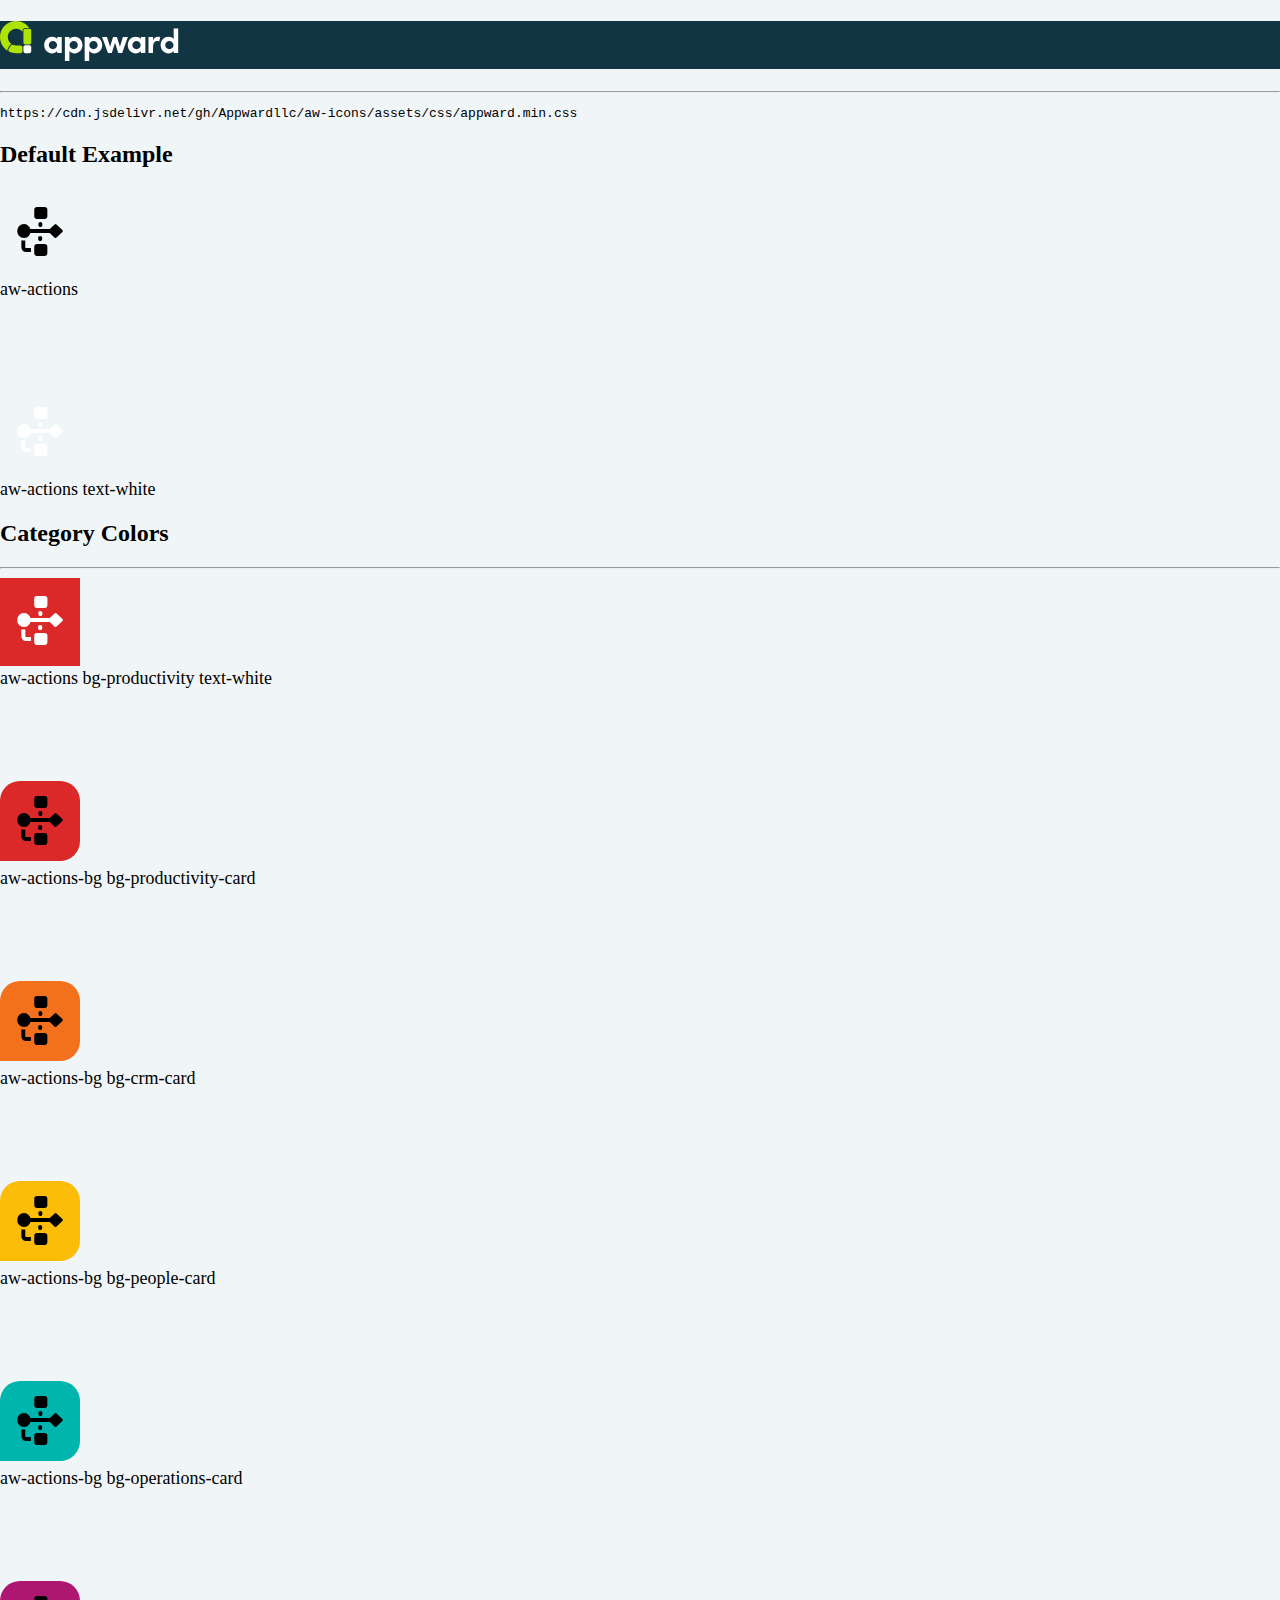
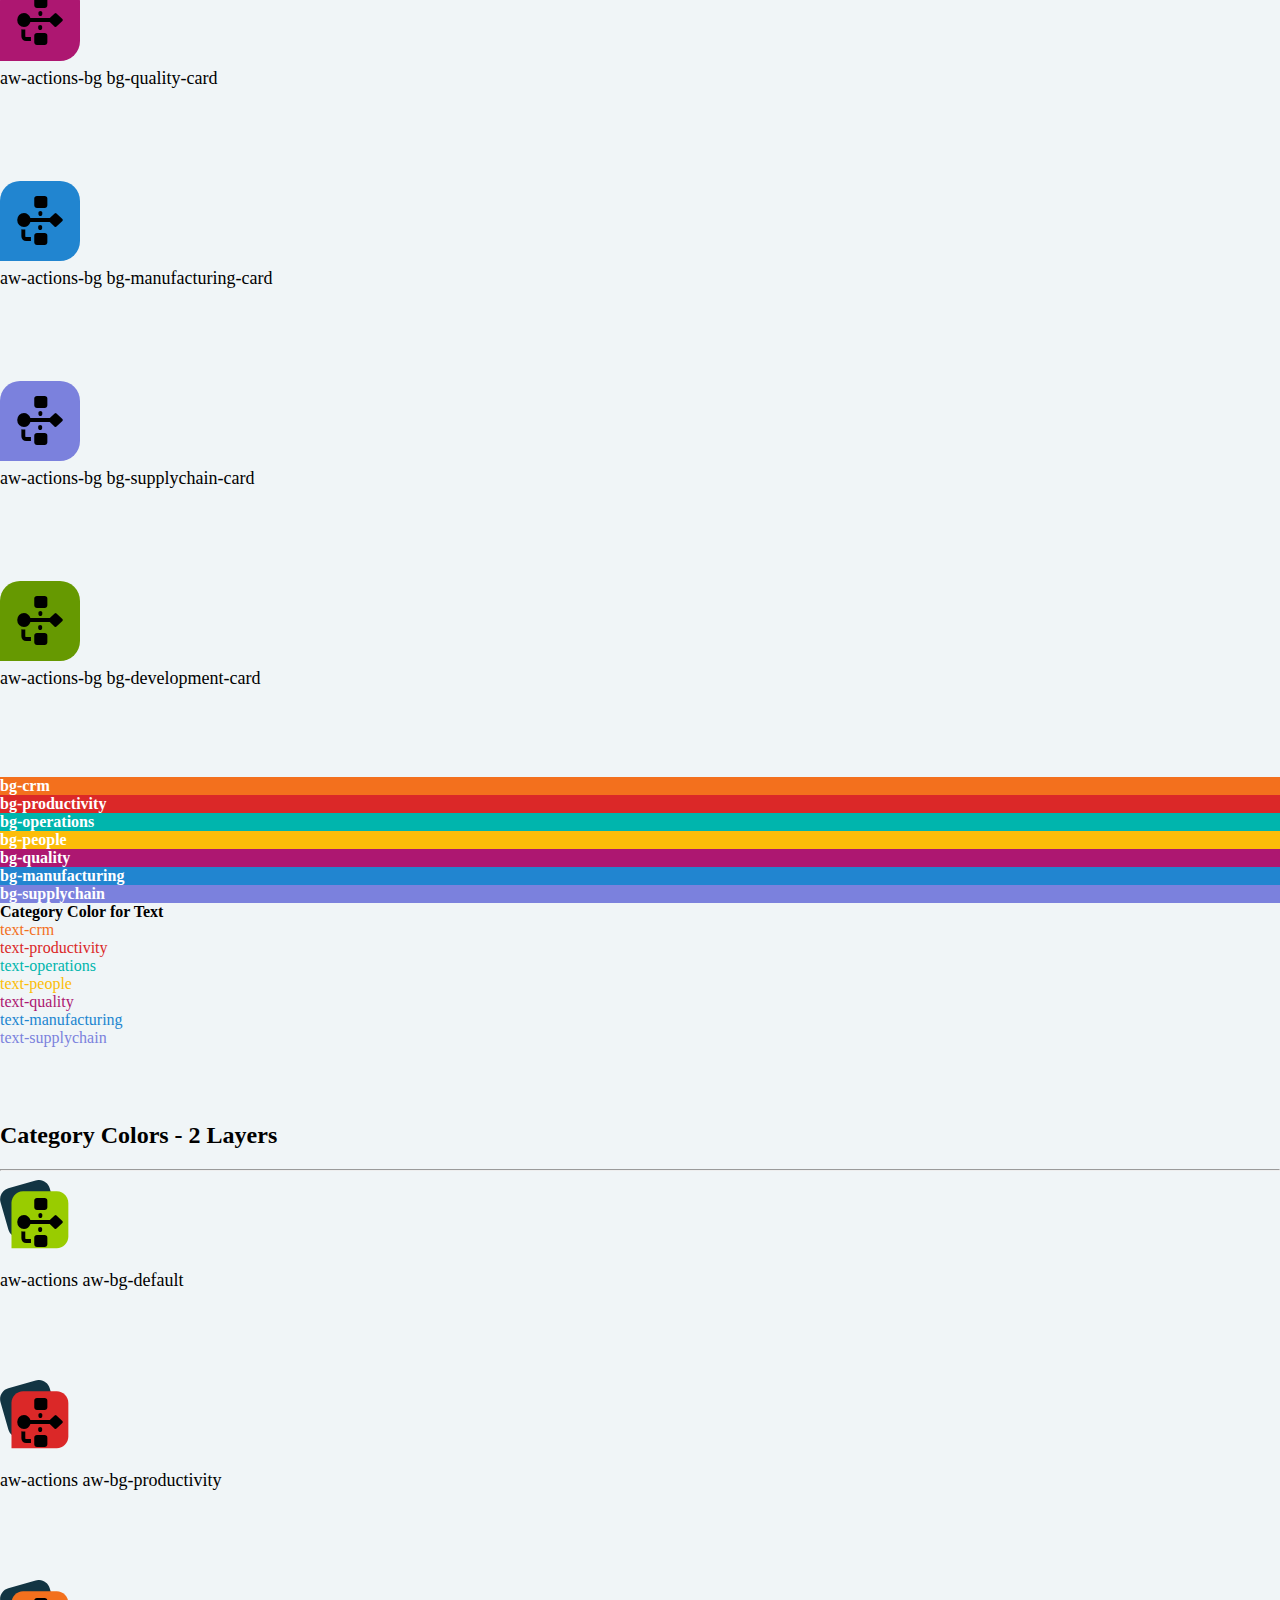
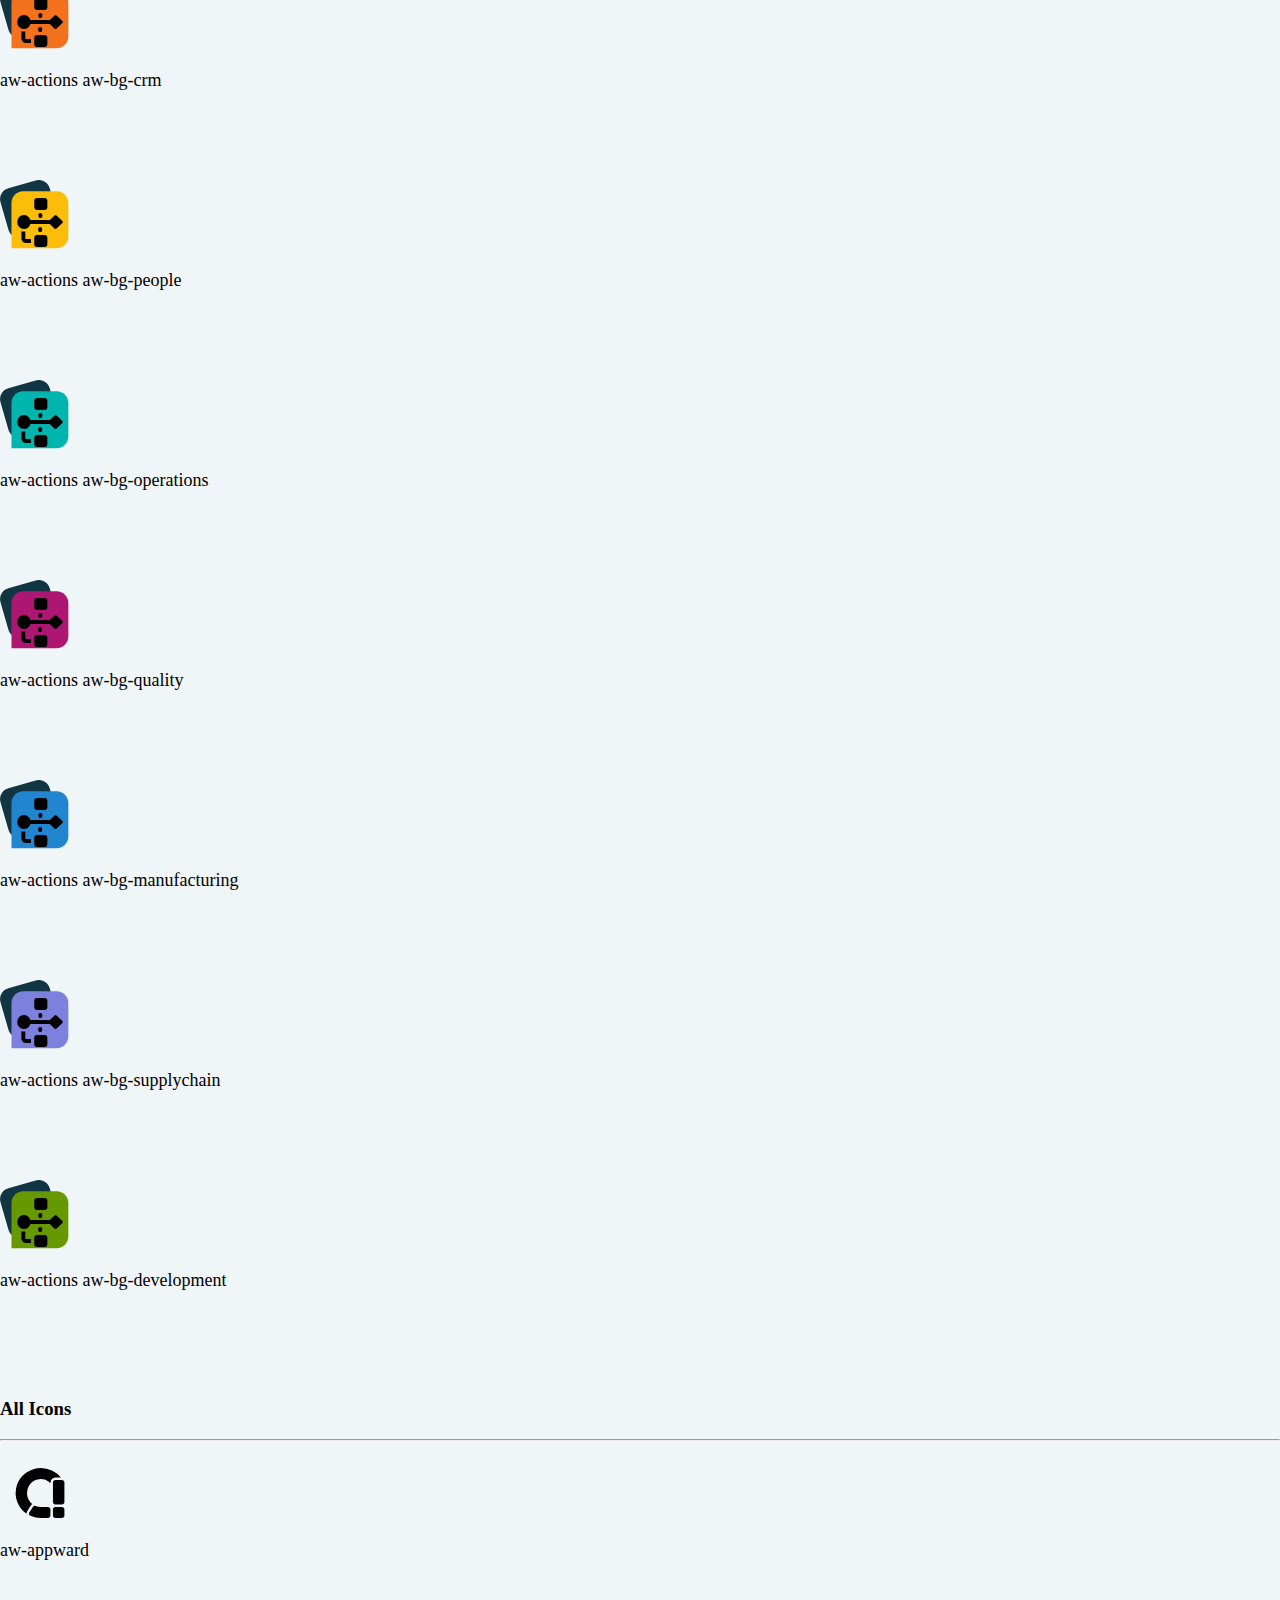
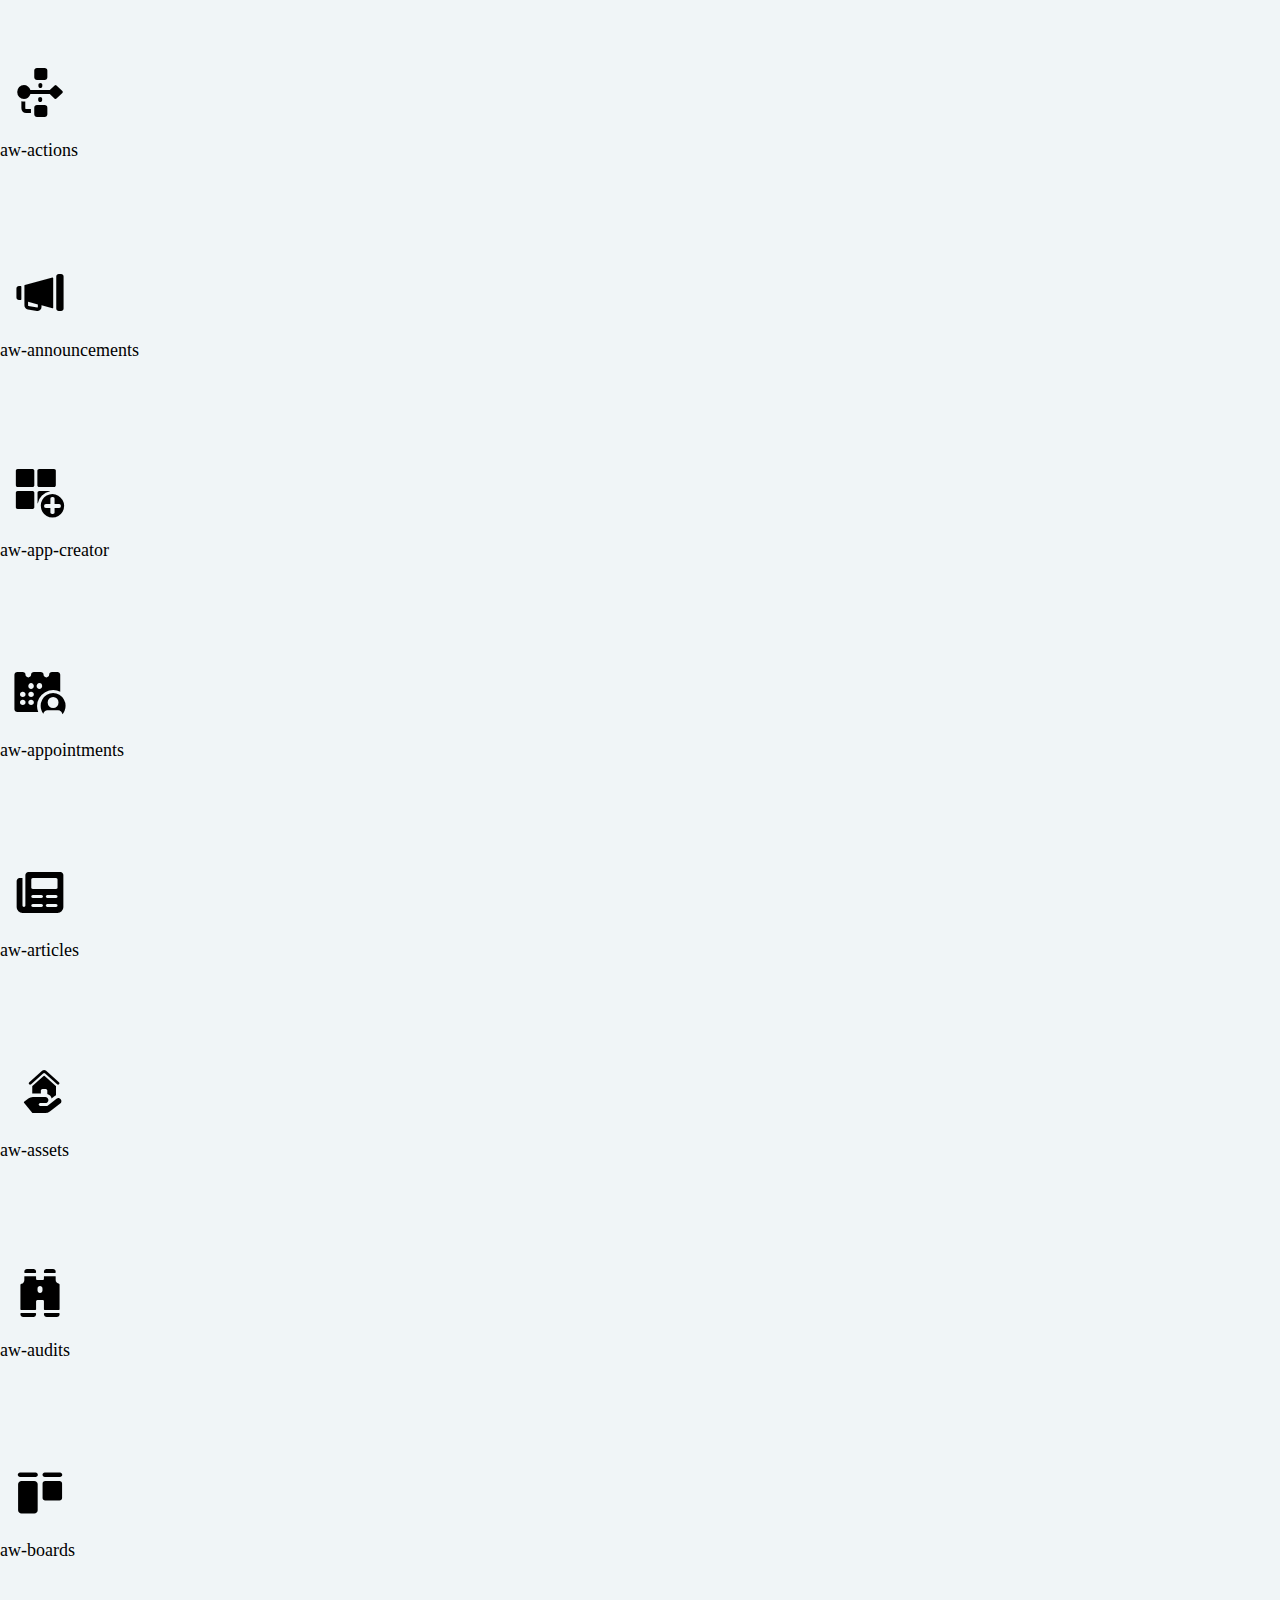
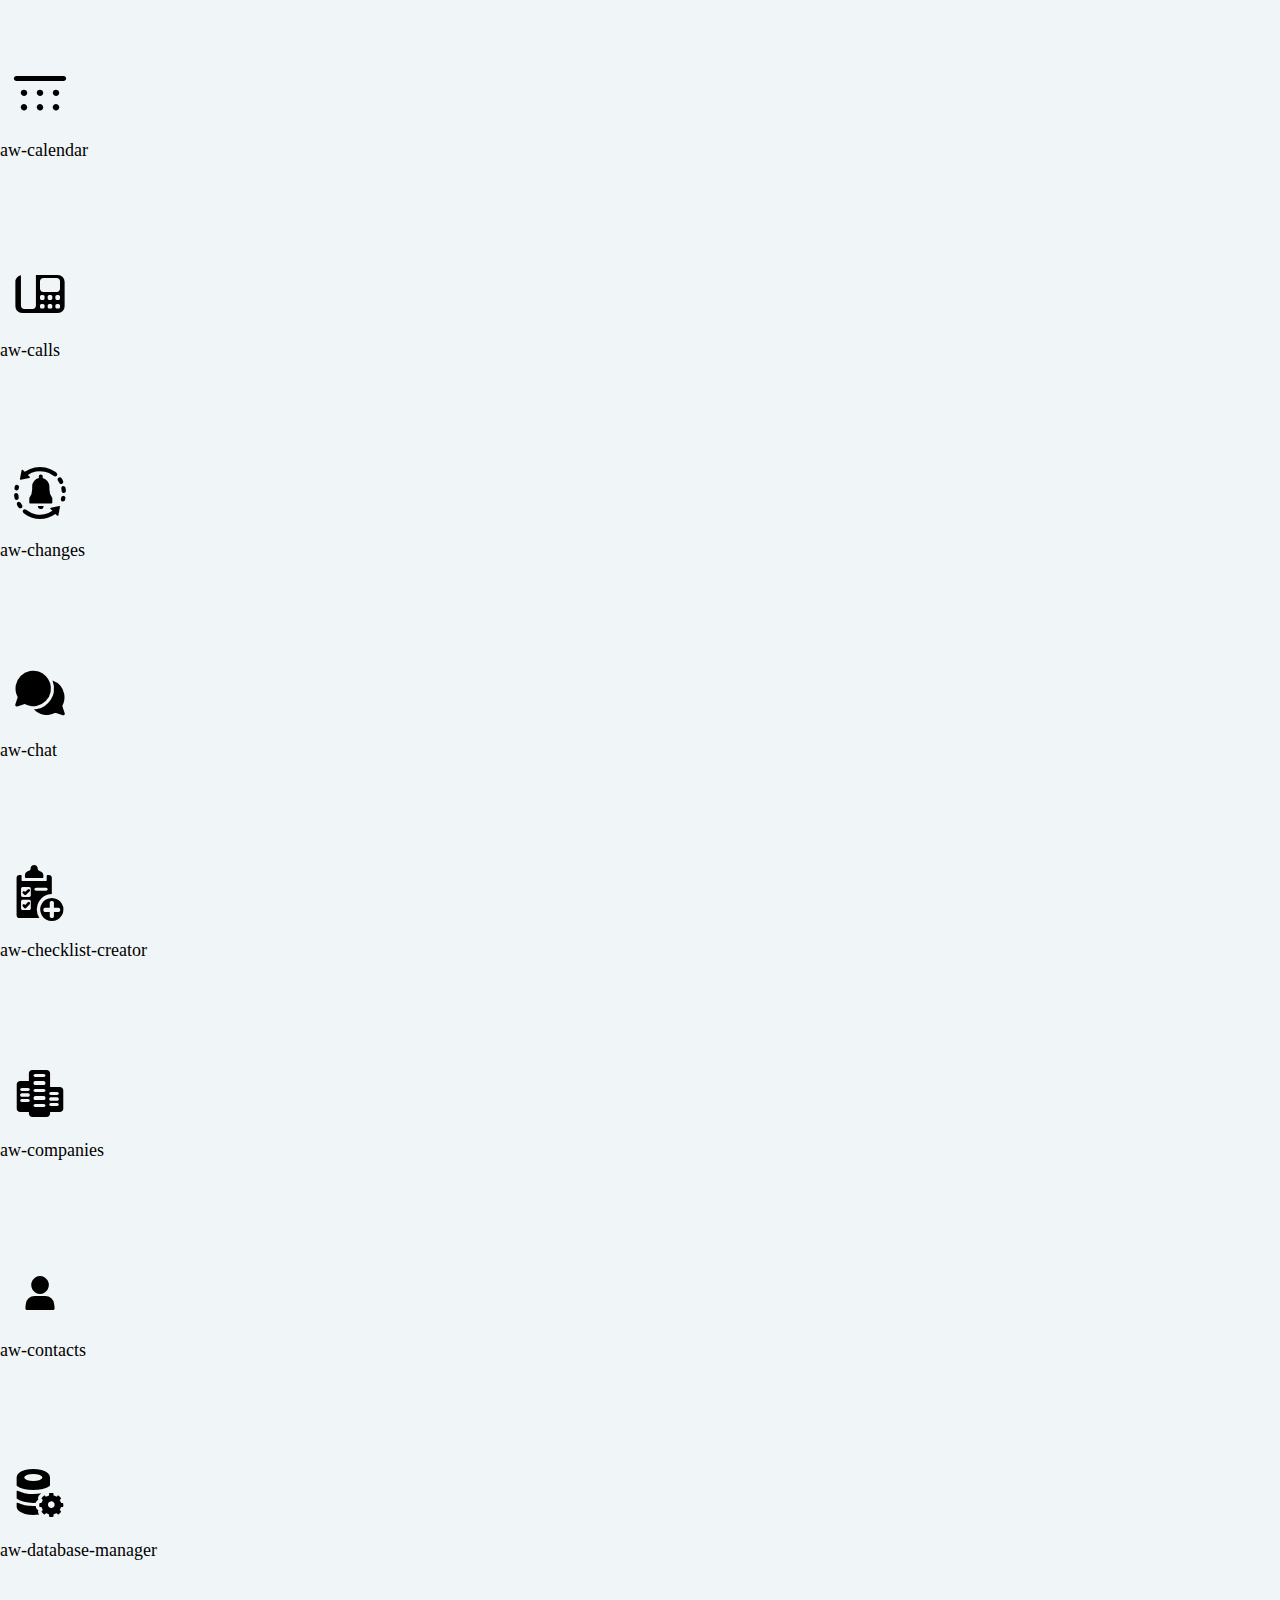
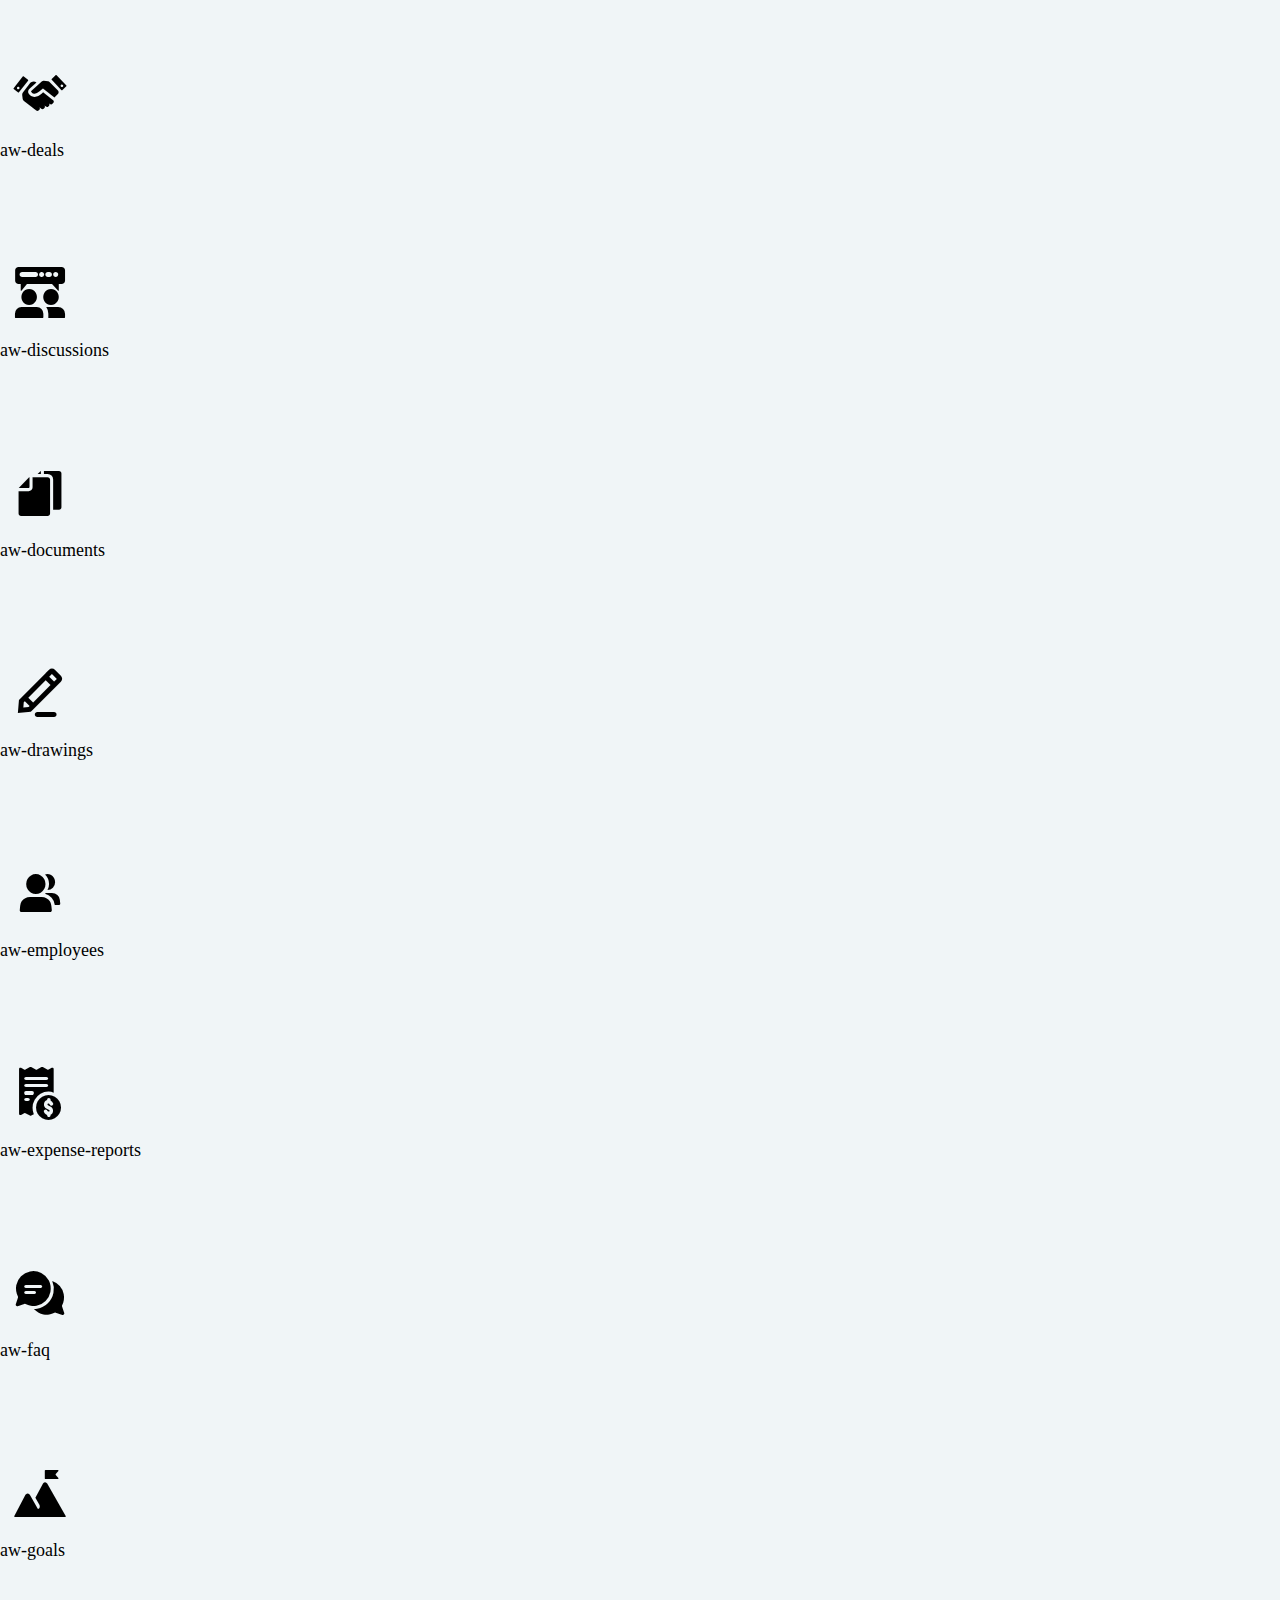
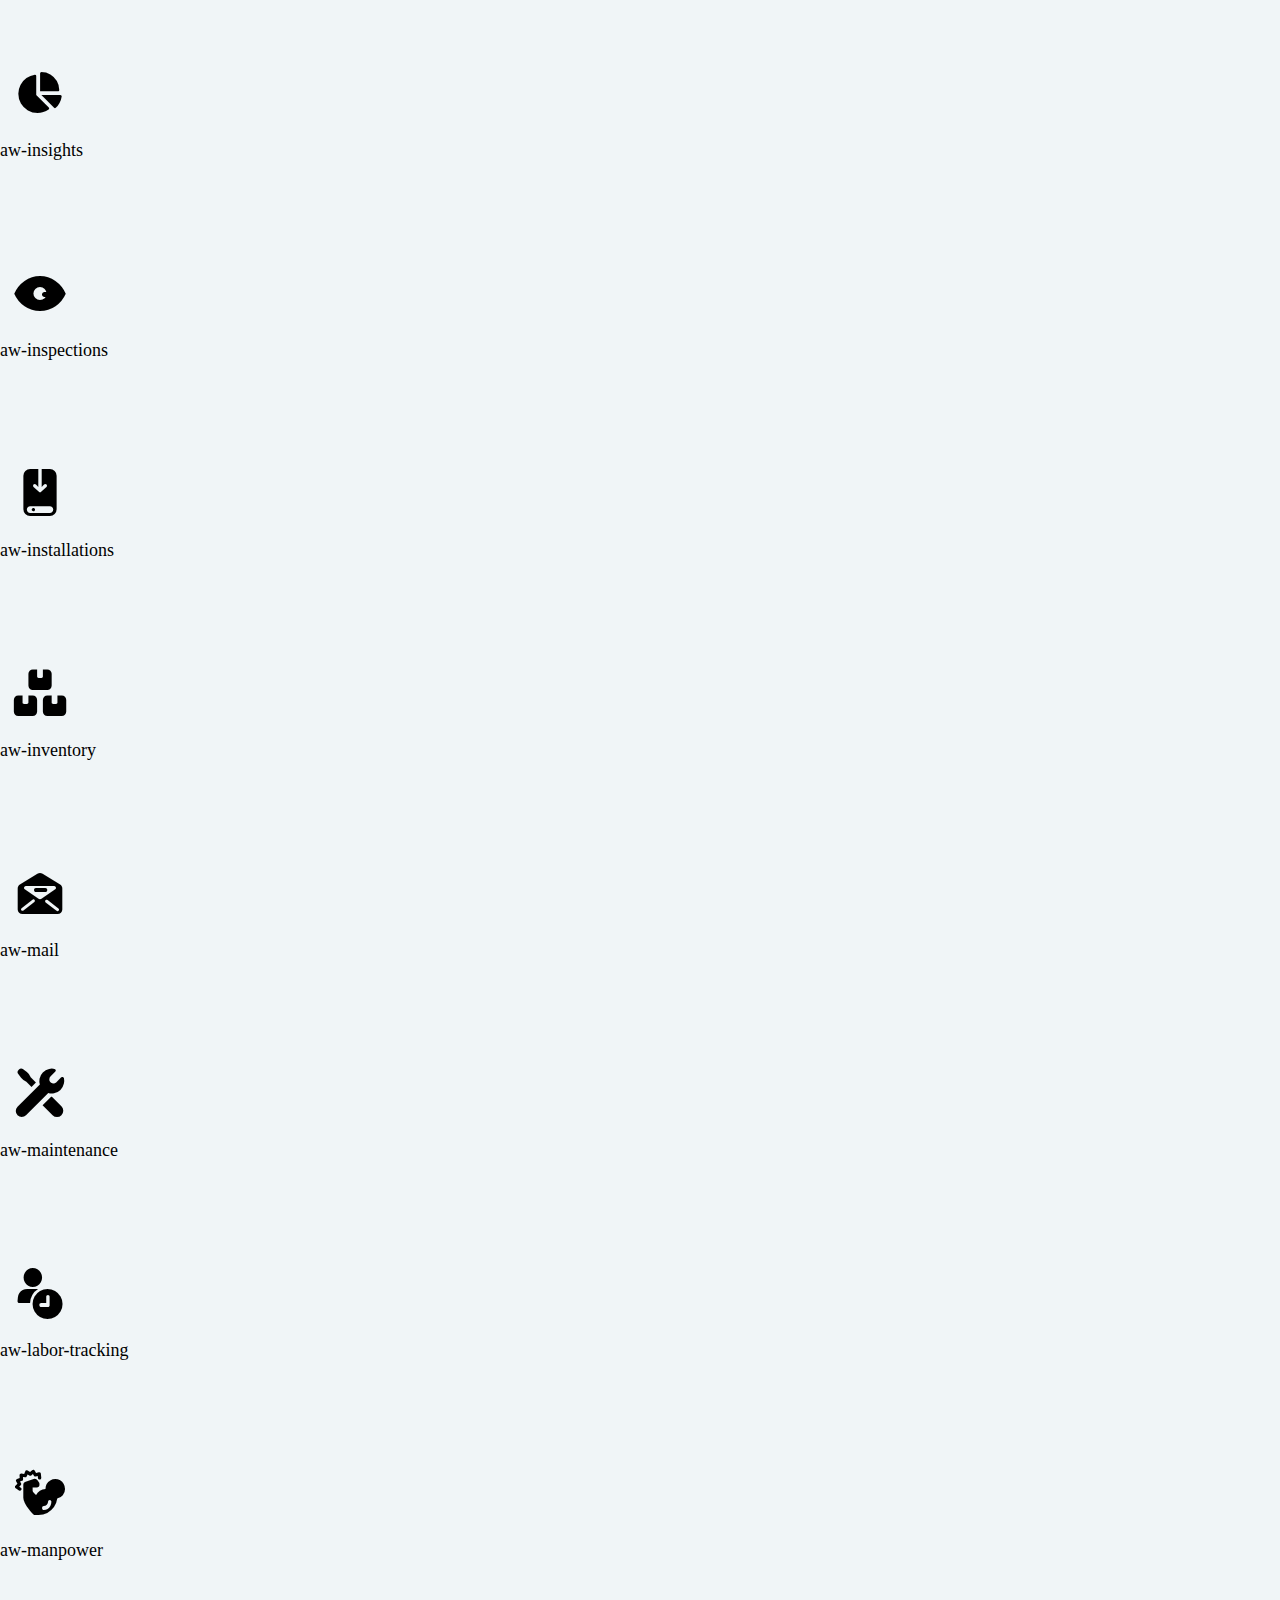
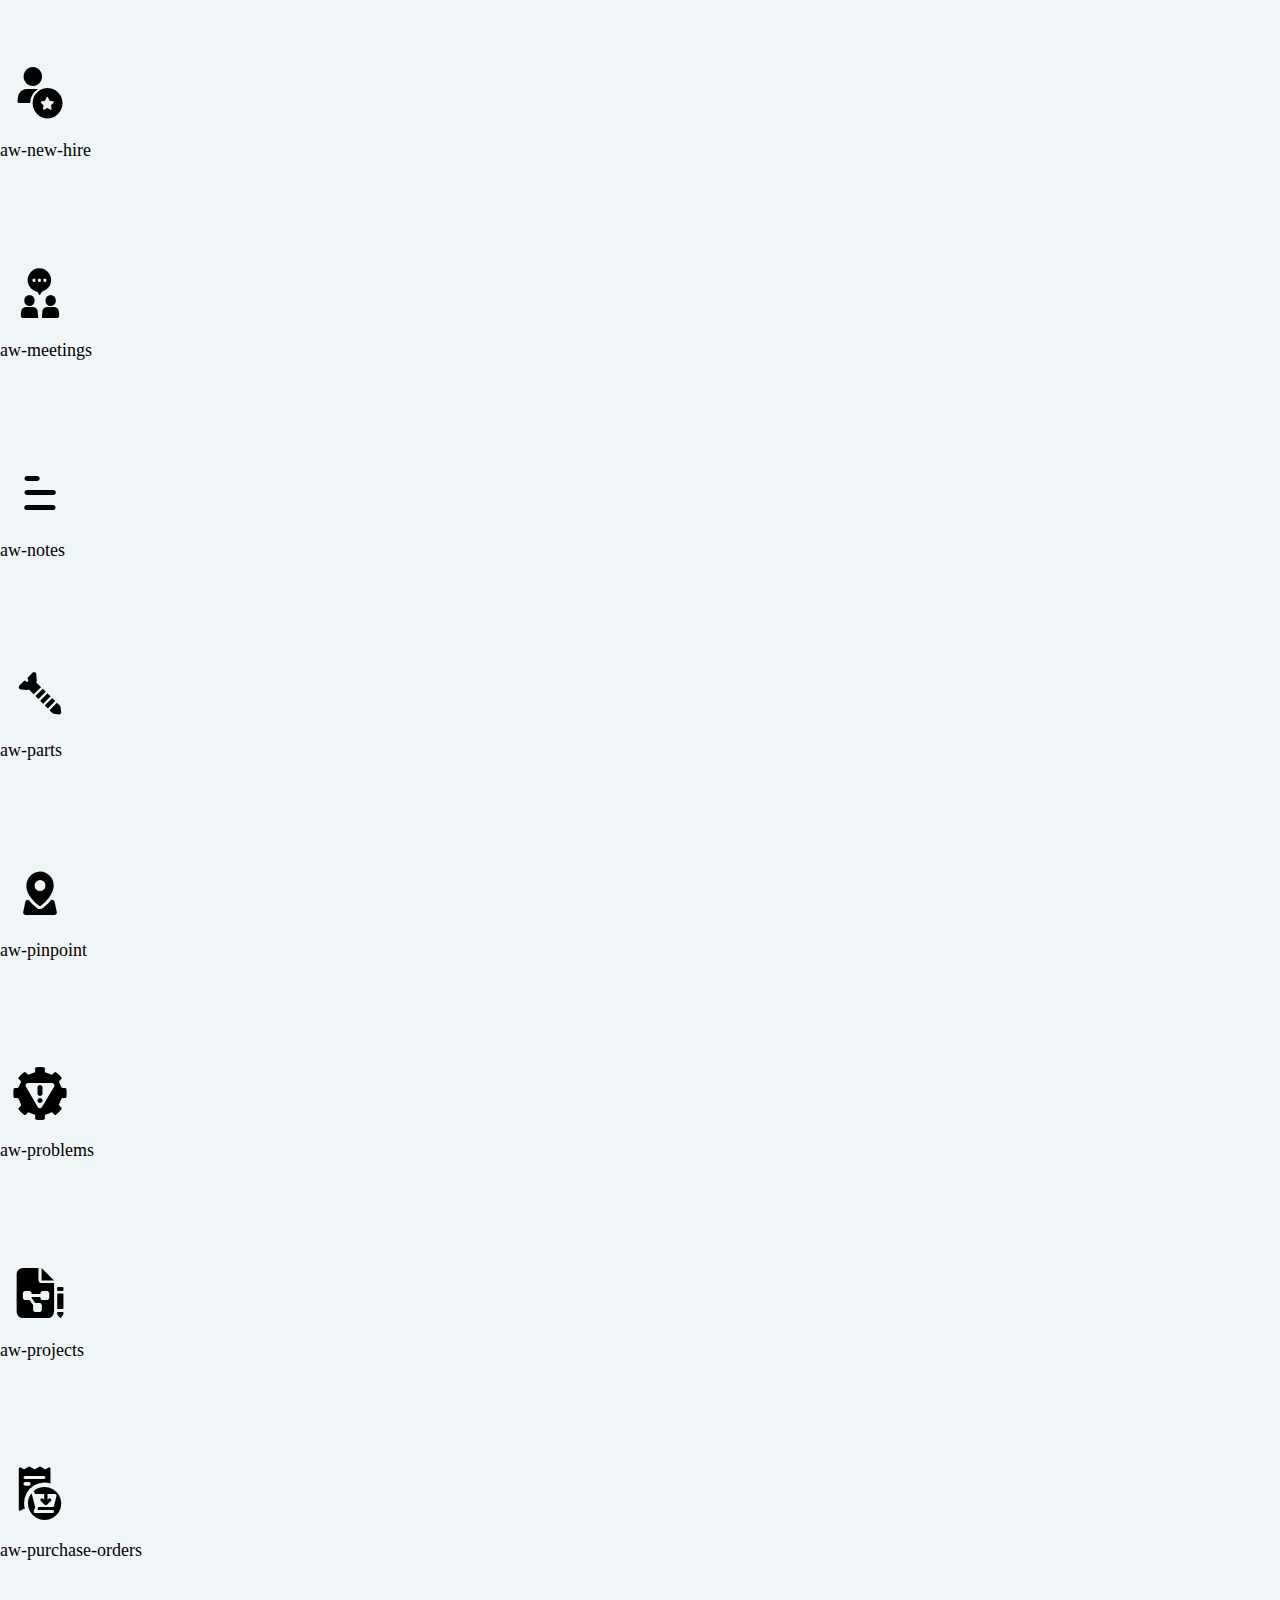
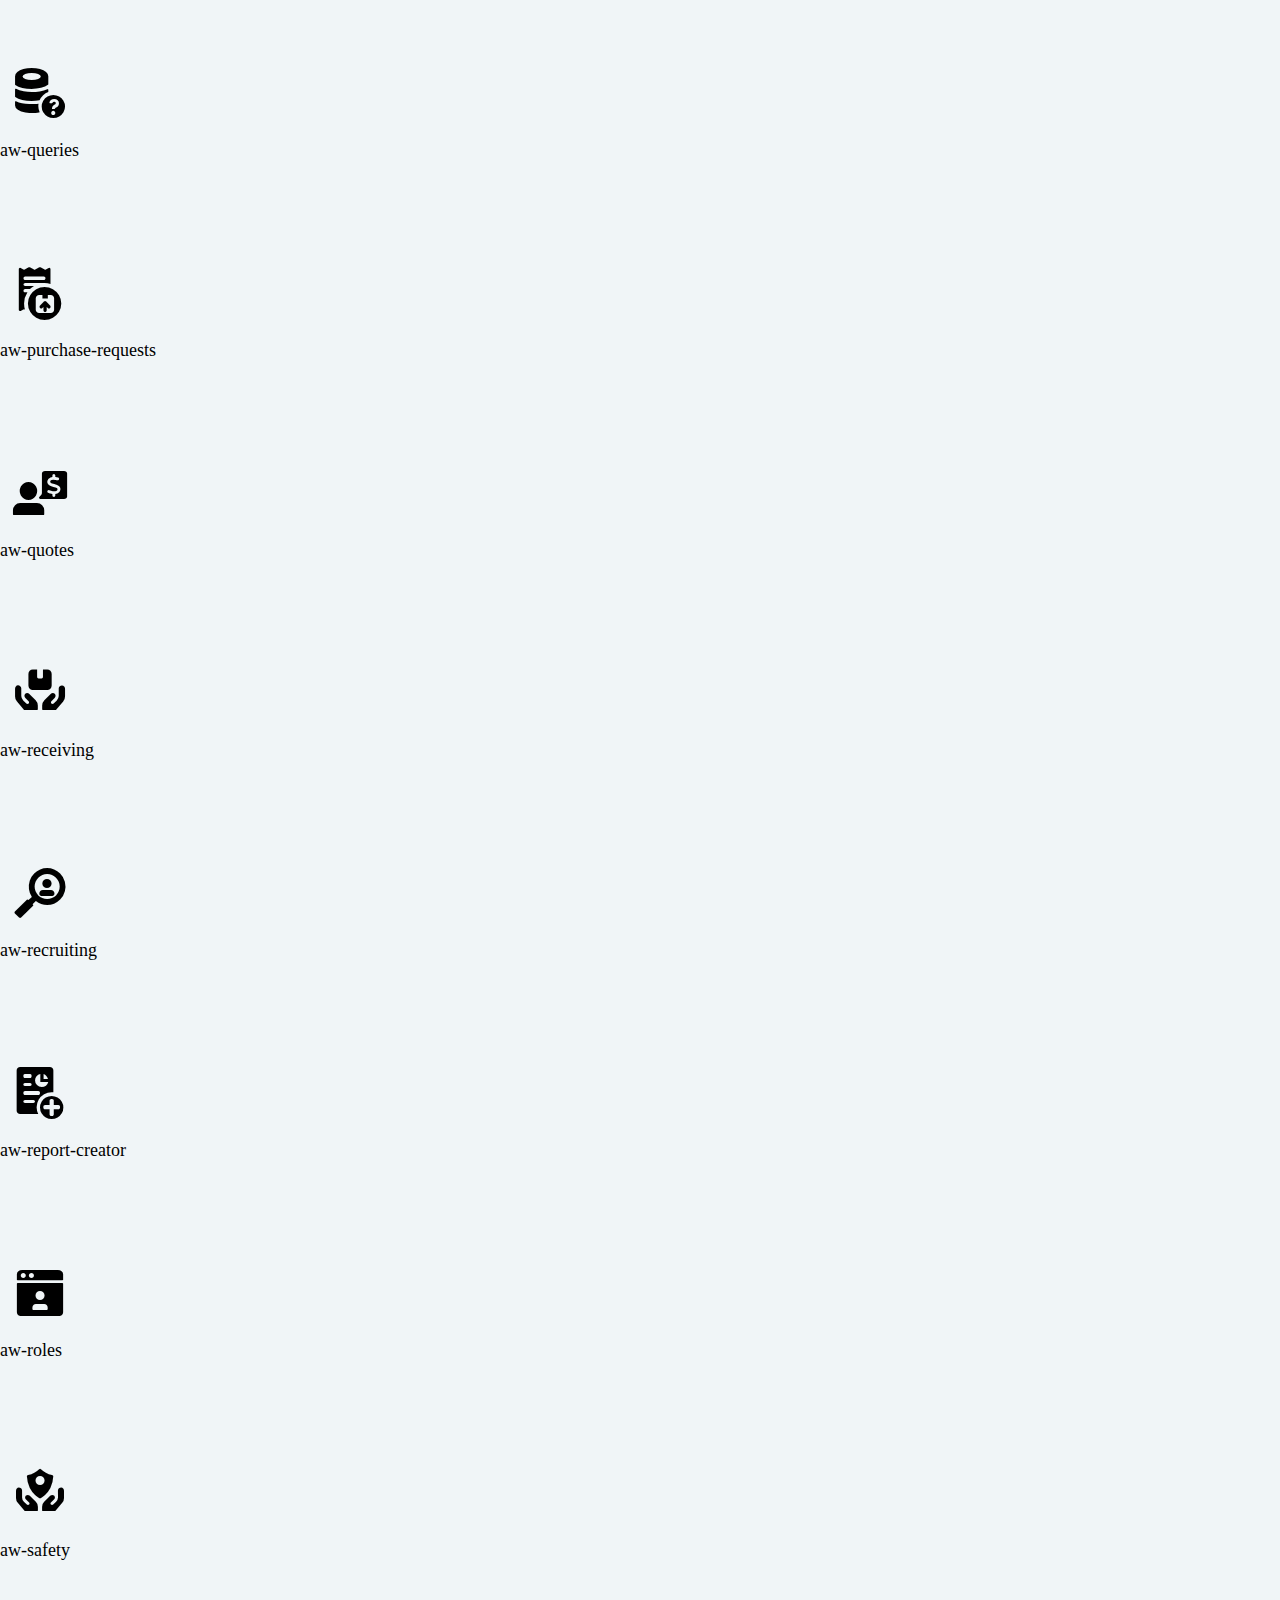
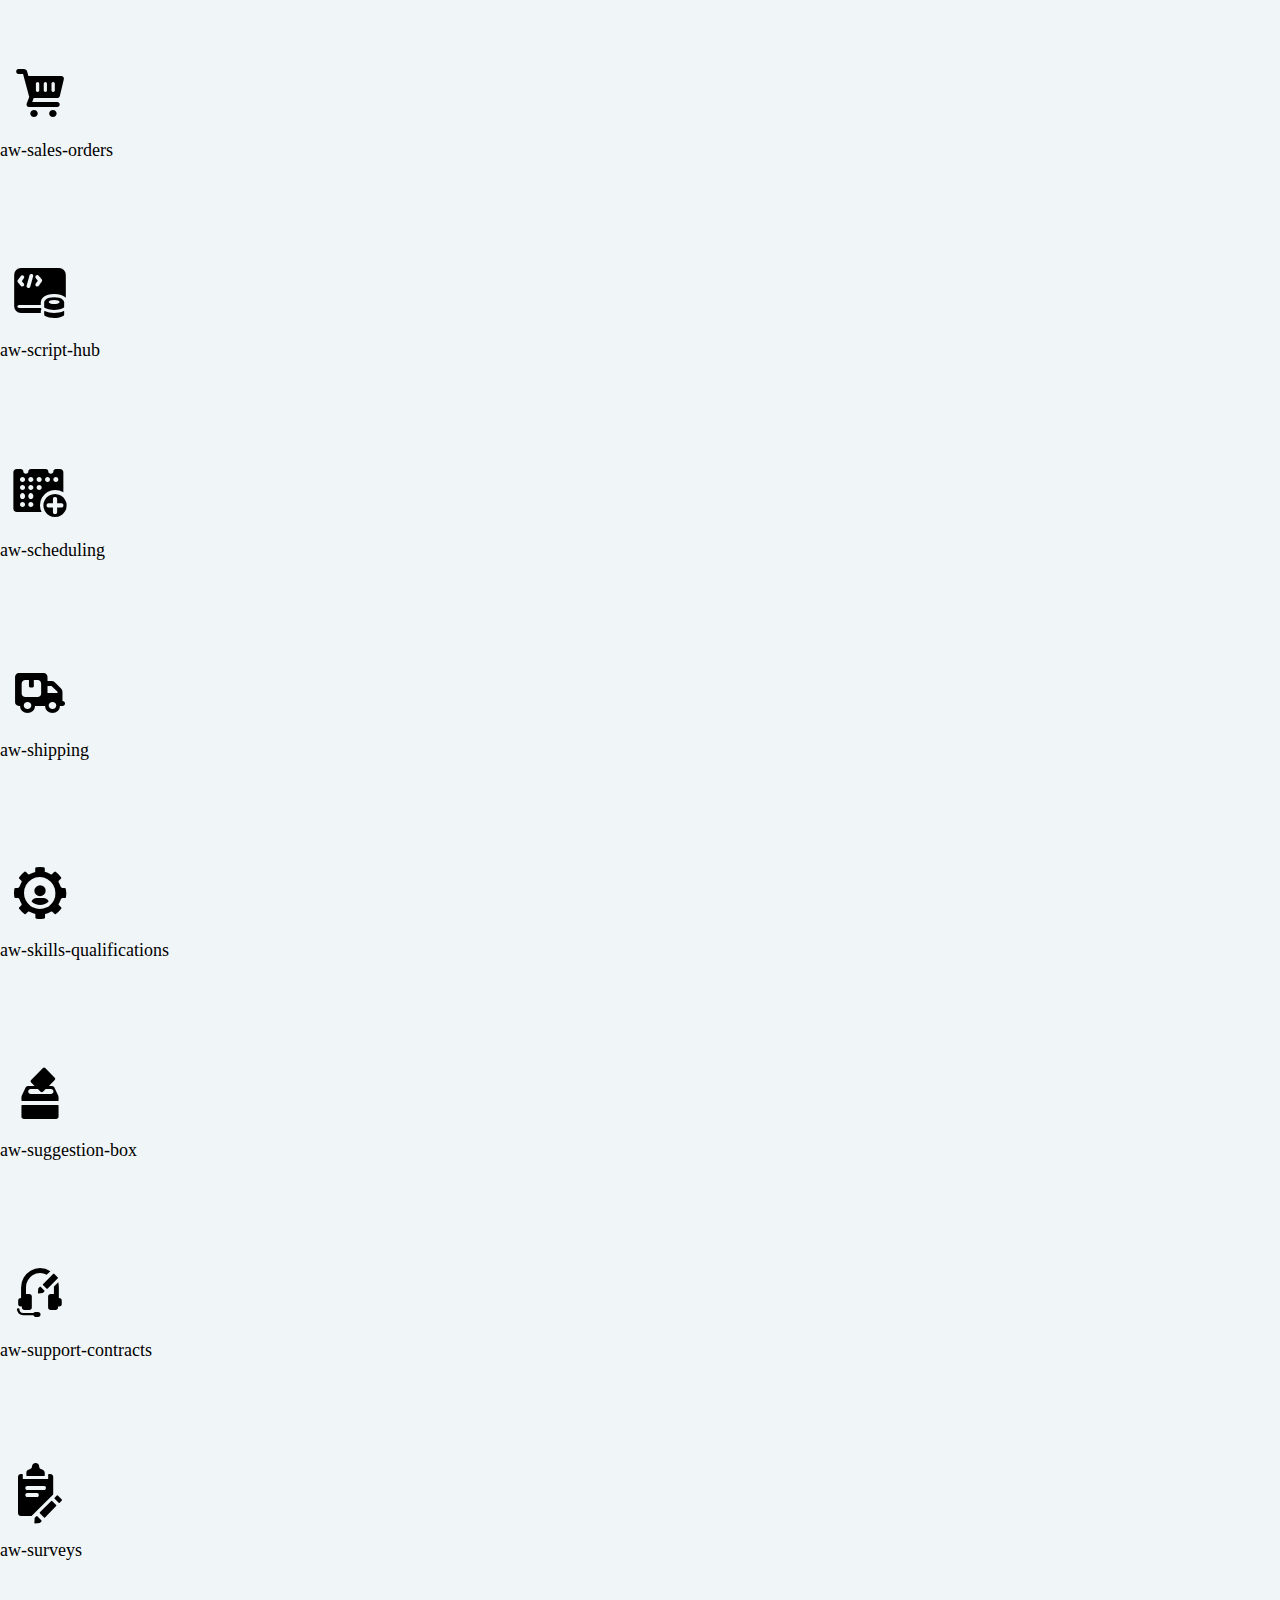
==== commit 001bc39d: "naming fix" ====
--- a/demo.html
+++ b/demo.html
@@ -360,7 +360,7 @@
                     <div class="card-body text-center">
                       <i class="aw-appward"></i>
                       <br />
-                      <span class="text-muted">appward</span>
+                      <span class="text-muted">aw-appward</span>
                     </div>
                   </div>
                 </div>
@@ -370,7 +370,7 @@
                     <div class="card-body text-center">
                       <i class="aw-actions"></i>
                       <br />
-                      <span class="text-muted">actions</span>
+                      <span class="text-muted">aw-actions</span>
                     </div>
                   </div>
                 </div>
@@ -380,7 +380,7 @@
                     <div class="card-body text-center">
                       <i class="aw-announcements"></i>
                       <br />
-                      <span class="text-muted">announcements</span>
+                      <span class="text-muted">aw-announcements</span>
                     </div>
                   </div>
                 </div>
@@ -390,7 +390,7 @@
                     <div class="card-body text-center">
                       <i class="aw-app-creator"></i>
                       <br />
-                      <span class="text-muted">app-creator</span>
+                      <span class="text-muted">aw-app-creator</span>
                     </div>
                   </div>
                 </div>
@@ -400,7 +400,7 @@
                     <div class="card-body text-center">
                       <i class="aw-appointments"></i>
                       <br />
-                      <span class="text-muted">appointments</span>
+                      <span class="text-muted">aw-appointments</span>
                     </div>
                   </div>
                 </div>
@@ -410,7 +410,7 @@
                     <div class="card-body text-center">
                       <i class="aw-articles"></i>
                       <br />
-                      <span class="text-muted">articles</span>
+                      <span class="text-muted">aw-articles</span>
                     </div>
                   </div>
                 </div>
@@ -421,7 +421,7 @@
                     <div class="card-body text-center">
                       <i class="aw-assets"></i>
                       <br />
-                      <span class="text-muted">assets</span>
+                      <span class="text-muted">aw-assets</span>
                     </div>
                   </div>
                 </div>
@@ -432,7 +432,7 @@
                     <div class="card-body text-center">
                       <i class="aw-audits"></i>
                       <br />
-                      <span class="text-muted">audits</span>
+                      <span class="text-muted">aw-audits</span>
                     </div>
                   </div>
                 </div>
@@ -442,7 +442,7 @@
                     <div class="card-body text-center">
                       <i class="aw-boards"></i>
                       <br />
-                      <span class="text-muted">boards</span>
+                      <span class="text-muted">aw-boards</span>
                     </div>
                   </div>
                 </div>
@@ -452,7 +452,7 @@
                     <div class="card-body text-center">
                       <i class="aw-calendar"></i>
                       <br />
-                      <span class="text-muted">calendar</span>
+                      <span class="text-muted">aw-calendar</span>
                     </div>
                   </div>
                 </div>
@@ -462,7 +462,7 @@
                   <div class="card-body text-center">
                     <i class="aw-calls"></i>
                     <br />
-                    <span class="text-muted">calls</span>
+                    <span class="text-muted">aw-calls</span>
                   </div>
                 </div>
               </div>
@@ -472,7 +472,7 @@
                   <div class="card-body text-center">
                     <i class="aw-changes"></i>
                     <br />
-                    <span class="text-muted">changes</span>
+                    <span class="text-muted">aw-changes</span>
                   </div>
                 </div>
               </div>
@@ -482,7 +482,7 @@
                   <div class="card-body text-center">
                     <i class="aw-chat"></i>
                     <br />
-                    <span class="text-muted">chat</span>
+                    <span class="text-muted">aw-chat</span>
                   </div>
                 </div>
               </div>
@@ -492,7 +492,7 @@
                   <div class="card-body text-center">
                     <i class="aw-checklist-creator"></i>
                     <br />
-                    <span class="text-muted">checklist-creator</span>
+                    <span class="text-muted">aw-checklist-creator</span>
                   </div>
                 </div>
               </div>
@@ -502,7 +502,7 @@
                   <div class="card-body text-center">
                     <i class="aw-companies"></i>
                     <br />
-                    <span class="text-muted">companies</span>
+                    <span class="text-muted">aw-companies</span>
                   </div>
                 </div>
               </div>
@@ -512,7 +512,7 @@
                   <div class="card-body text-center">
                     <i class="aw-contacts"></i>
                     <br />
-                    <span class="text-muted">contacts</span>
+                    <span class="text-muted">aw-contacts</span>
                   </div>
                 </div>
               </div>
@@ -522,7 +522,7 @@
                   <div class="card-body text-center">
                     <i class="aw-database-manager"></i>
                     <br />
-                    <span class="text-muted">database-manager</span>
+                    <span class="text-muted">aw-database-manager</span>
                   </div>
                 </div>
               </div>
@@ -532,7 +532,7 @@
                   <div class="card-body text-center">
                     <i class="aw-deals"></i>
                     <br />
-                    <span class="text-muted">deals</span>
+                    <span class="text-muted">aw-deals</span>
                   </div>
                 </div>
               </div>
@@ -542,7 +542,7 @@
                   <div class="card-body text-center">
                     <i class="aw-discussions"></i>
                     <br />
-                    <span class="text-muted">discussions</span>
+                    <span class="text-muted">aw-discussions</span>
                   </div>
                 </div>
               </div>
@@ -552,7 +552,7 @@
                   <div class="card-body text-center">
                     <i class="aw-documents"></i>
                     <br />
-                    <span class="text-muted">documents</span>
+                    <span class="text-muted">aw-documents</span>
                   </div>
                 </div>
               </div>
@@ -563,7 +563,7 @@
                   <div class="card-body text-center">
                     <i class="aw-drawings"></i>
                     <br />
-                    <span class="text-muted">drawings</span>
+                    <span class="text-muted">aw-drawings</span>
                   </div>
                 </div>
               </div>
@@ -574,7 +574,7 @@
                   <div class="card-body text-center">
                     <i class="aw-employees"></i>
                     <br />
-                    <span class="text-muted">employees</span>
+                    <span class="text-muted">aw-employees</span>
                   </div>
                 </div>
               </div>
@@ -584,7 +584,7 @@
                   <div class="card-body text-center">
                     <i class="aw-expense-reports"></i>
                     <br />
-                    <span class="text-muted">expense-reports</span>
+                    <span class="text-muted">aw-expense-reports</span>
                   </div>
                 </div>
               </div>
@@ -594,7 +594,7 @@
                   <div class="card-body text-center">
                     <i class="aw-faq"></i>
                     <br />
-                    <span class="text-muted">faq</span>
+                    <span class="text-muted">aw-faq</span>
                   </div>
                 </div>
               </div>
@@ -604,7 +604,7 @@
                   <div class="card-body text-center">
                     <i class="aw-goals"></i>
                     <br />
-                    <span class="text-muted">goals</span>
+                    <span class="text-muted">aw-goals</span>
                   </div>
                 </div>
               </div>
@@ -614,7 +614,7 @@
                   <div class="card-body text-center">
                     <i class="aw-insights"></i>
                     <br />
-                    <span class="text-muted">insights</span>
+                    <span class="text-muted">aw-insights</span>
                   </div>
                 </div>
               </div>
@@ -624,7 +624,7 @@
                   <div class="card-body text-center">
                     <i class="aw-inspections"></i>
                     <br />
-                    <span class="text-muted">inspections</span>
+                    <span class="text-muted">aw-inspections</span>
                   </div>
                 </div>
               </div>
@@ -634,7 +634,7 @@
                   <div class="card-body text-center">
                     <i class="aw-installations"></i>
                     <br />
-                    <span class="text-muted">installations</span>
+                    <span class="text-muted">aw-installations</span>
                   </div>
                 </div>
               </div>
@@ -644,7 +644,7 @@
                   <div class="card-body text-center">
                     <i class="aw-inventory"></i>
                     <br />
-                    <span class="text-muted">inventory</span>
+                    <span class="text-muted">aw-inventory</span>
                   </div>
                 </div>
               </div>
@@ -654,7 +654,7 @@
                   <div class="card-body text-center">
                     <i class="aw-mail"></i>
                     <br />
-                    <span class="text-muted">mail</span>
+                    <span class="text-muted">aw-mail</span>
                   </div>
                 </div>
               </div>
@@ -665,7 +665,7 @@
                   <div class="card-body text-center">
                     <i class="aw-maintenance"></i>
                     <br />
-                    <span class="text-muted">maintenance</span>
+                    <span class="text-muted">aw-maintenance</span>
                   </div>
                 </div>
               </div>
@@ -675,7 +675,7 @@
                   <div class="card-body text-center">
                     <i class="aw-labor-tracking"></i>
                     <br />
-                    <span class="text-muted">labor-tracking</span>
+                    <span class="text-muted">aw-labor-tracking</span>
                   </div>
                 </div>
               </div>
@@ -685,7 +685,7 @@
                   <div class="card-body text-center">
                     <i class="aw-manpower"></i>
                     <br />
-                    <span class="text-muted">manpower</span>
+                    <span class="text-muted">aw-manpower</span>
                   </div>
                 </div>
               </div>
@@ -695,7 +695,7 @@
                   <div class="card-body text-center">
                     <i class="aw-new-hire"></i>
                     <br />
-                    <span class="text-muted">new-hire</span>
+                    <span class="text-muted">aw-new-hire</span>
                   </div>
                 </div>
               </div>
@@ -705,7 +705,7 @@
                   <div class="card-body text-center">
                     <i class="aw-meetings"></i>
                     <br />
-                    <span class="text-muted">meetings</span>
+                    <span class="text-muted">aw-meetings</span>
                   </div>
                 </div>
               </div>
@@ -715,7 +715,7 @@
                   <div class="card-body text-center">
                     <i class="aw-notes"></i>
                     <br />
-                    <span class="text-muted">notes</span>
+                    <span class="text-muted">aw-notes</span>
                   </div>
                 </div>
               </div>
@@ -725,7 +725,7 @@
                   <div class="card-body text-center">
                     <i class="aw-parts"></i>
                     <br />
-                    <span class="text-muted">parts</span>
+                    <span class="text-muted">aw-parts</span>
                   </div>
                 </div>
               </div>
@@ -735,7 +735,7 @@
                   <div class="card-body text-center">
                     <i class="aw-pinpoint"></i>
                     <br />
-                    <span class="text-muted">pinpoint</span>
+                    <span class="text-muted">aw-pinpoint</span>
                   </div>
                 </div>
               </div>
@@ -745,7 +745,7 @@
                   <div class="card-body text-center">
                     <i class="aw-problems"></i>
                     <br />
-                    <span class="text-muted">problems</span>
+                    <span class="text-muted">aw-problems</span>
                   </div>
                 </div>
               </div>
@@ -755,7 +755,7 @@
                   <div class="card-body text-center">
                     <i class="aw-projects"></i>
                     <br />
-                    <span class="text-muted">projects</span>
+                    <span class="text-muted">aw-projects</span>
                   </div>
                 </div>
               </div>
@@ -765,7 +765,7 @@
                   <div class="card-body text-center">
                     <i class="aw-purchase-orders"></i>
                     <br />
-                    <span class="text-muted">purchase-orders</span>
+                    <span class="text-muted">aw-purchase-orders</span>
                   </div>
                 </div>
               </div>
@@ -775,7 +775,7 @@
                   <div class="card-body text-center">
                     <i class="aw-queries"></i>
                     <br />
-                    <span class="text-muted">queries</span>
+                    <span class="text-muted">aw-queries</span>
                   </div>
                 </div>
               </div>
@@ -785,7 +785,7 @@
                   <div class="card-body text-center">
                     <i class="aw-purchase-requests"></i>
                     <br />
-                    <span class="text-muted">purchase-requests</span>
+                    <span class="text-muted">aw-purchase-requests</span>
                   </div>
                 </div>
               </div>
@@ -795,7 +795,7 @@
                   <div class="card-body text-center">
                     <i class="aw-quotes"></i>
                     <br />
-                    <span class="text-muted">quotes</span>
+                    <span class="text-muted">aw-quotes</span>
                   </div>
                 </div>
               </div>
@@ -805,7 +805,7 @@
                   <div class="card-body text-center">
                     <i class="aw-receiving"></i>
                     <br />
-                    <span class="text-muted">receiving</span>
+                    <span class="text-muted">aw-receiving</span>
                   </div>
                 </div>
               </div>
@@ -815,7 +815,7 @@
                   <div class="card-body text-center">
                     <i class="aw-recruiting"></i>
                     <br />
-                    <span class="text-muted">recruiting</span>
+                    <span class="text-muted">aw-recruiting</span>
                   </div>
                 </div>
               </div>
@@ -826,7 +826,7 @@
                   <div class="card-body text-center">
                     <i class="aw-report-creator"></i>
                     <br />
-                    <span class="text-muted">report-creator</span>
+                    <span class="text-muted">aw-report-creator</span>
                   </div>
                 </div>
               </div>
@@ -836,7 +836,7 @@
                   <div class="card-body text-center">
                     <i class="aw-roles"></i>
                     <br />
-                    <span class="text-muted">roles</span>
+                    <span class="text-muted">aw-roles</span>
                   </div>
                 </div>
               </div>
@@ -846,7 +846,7 @@
                   <div class="card-body text-center">
                     <i class="aw-safety"></i>
                     <br />
-                    <span class="text-muted">safety</span>
+                    <span class="text-muted">aw-safety</span>
                   </div>
                 </div>
               </div>
@@ -856,7 +856,7 @@
                   <div class="card-body text-center">
                     <i class="aw-sales-orders"></i>
                     <br />
-                    <span class="text-muted">sales-orders</span>
+                    <span class="text-muted">aw-sales-orders</span>
                   </div>
                 </div>
               </div>
@@ -866,7 +866,7 @@
                   <div class="card-body text-center">
                     <i class="aw-script-hub"></i>
                     <br />
-                    <span class="text-muted">script-hub</span>
+                    <span class="text-muted">aw-script-hub</span>
                   </div>
                 </div>
               </div>
@@ -876,7 +876,7 @@
                   <div class="card-body text-center">
                     <i class="aw-scheduling"></i>
                     <br />
-                    <span class="text-muted">scheduling</span>
+                    <span class="text-muted">aw-scheduling</span>
                   </div>
                 </div>
               </div>
@@ -886,7 +886,7 @@
                   <div class="card-body text-center">
                     <i class="aw-shipping"></i>
                     <br />
-                    <span class="text-muted">shipping</span>
+                    <span class="text-muted">aw-shipping</span>
                   </div>
                 </div>
               </div>
@@ -896,7 +896,7 @@
                   <div class="card-body text-center">
                     <i class="aw-skills-qualifications"></i>
                     <br />
-                    <span class="text-muted">skills-qualifications</span>
+                    <span class="text-muted">aw-skills-qualifications</span>
                   </div>
                 </div>
               </div>
@@ -906,7 +906,7 @@
                   <div class="card-body text-center">
                     <i class="aw-suggestion-box"></i>
                     <br />
-                    <span class="text-muted">suggestion-box</span>
+                    <span class="text-muted">aw-suggestion-box</span>
                   </div>
                 </div>
               </div>
@@ -916,7 +916,7 @@
                   <div class="card-body text-center">
                     <i class="aw-support-contracts"></i>
                     <br />
-                    <span class="text-muted">support-contracts</span>
+                    <span class="text-muted">aw-support-contracts</span>
                   </div>
                 </div>
               </div>
@@ -926,7 +926,7 @@
                   <div class="card-body text-center">
                     <i class="aw-surveys"></i>
                     <br />
-                    <span class="text-muted">surveys</span>
+                    <span class="text-muted">aw-surveys</span>
                   </div>
                 </div>
               </div>
@@ -936,7 +936,7 @@
                   <div class="card-body text-center">
                     <i class="aw-table-builder"></i>
                     <br />
-                    <span class="text-muted">table-builder</span>
+                    <span class="text-muted">aw-table-builder</span>
                   </div>
                 </div>
               </div>
@@ -946,7 +946,7 @@
                   <div class="card-body text-center">
                     <i class="aw-territories"></i>
                     <br />
-                    <span class="text-muted">territories</span>
+                    <span class="text-muted">aw-territories</span>
                   </div>
                 </div>
               </div>
@@ -956,7 +956,7 @@
                   <div class="card-body text-center">
                     <i class="aw-tickets"></i>
                     <br />
-                    <span class="text-muted">tickets</span>
+                    <span class="text-muted">aw-tickets</span>
                   </div>
                 </div>
               </div>
@@ -966,7 +966,7 @@
                   <div class="card-body text-center">
                     <i class="aw-time-off"></i>
                     <br />
-                    <span class="text-muted">time-off</span>
+                    <span class="text-muted">aw-time-off</span>
                   </div>
                 </div>
               </div>
@@ -976,7 +976,7 @@
                   <div class="card-body text-center">
                     <i class="aw-training"></i>
                     <br />
-                    <span class="text-muted">training</span>
+                    <span class="text-muted">aw-training</span>
                   </div>
                 </div>
               </div>
@@ -986,7 +986,7 @@
                   <div class="card-body text-center">
                     <i class="aw-time-tracker"></i>
                     <br />
-                    <span class="text-muted">time-tracker</span>
+                    <span class="text-muted">aw-time-tracker</span>
                   </div>
                 </div>
               </div>
@@ -996,7 +996,7 @@
                   <div class="card-body text-center">
                     <i class="aw-travel"></i>
                     <br />
-                    <span class="text-muted">travel</span>
+                    <span class="text-muted">aw-travel</span>
                   </div>
                 </div>
               </div>
@@ -1006,7 +1006,7 @@
                   <div class="card-body text-center">
                     <i class="aw-work-heat-map"></i>
                     <br />
-                    <span class="text-muted">work-heat-map</span>
+                    <span class="text-muted">aw-work-heat-map</span>
                   </div>
                 </div>
               </div>
@@ -1016,7 +1016,7 @@
                   <div class="card-body text-center">
                     <i class="aw-work-orders"></i>
                     <br />
-                    <span class="text-muted">work-orders</span>
+                    <span class="text-muted">aw-work-orders</span>
                   </div>
                 </div>
               </div>
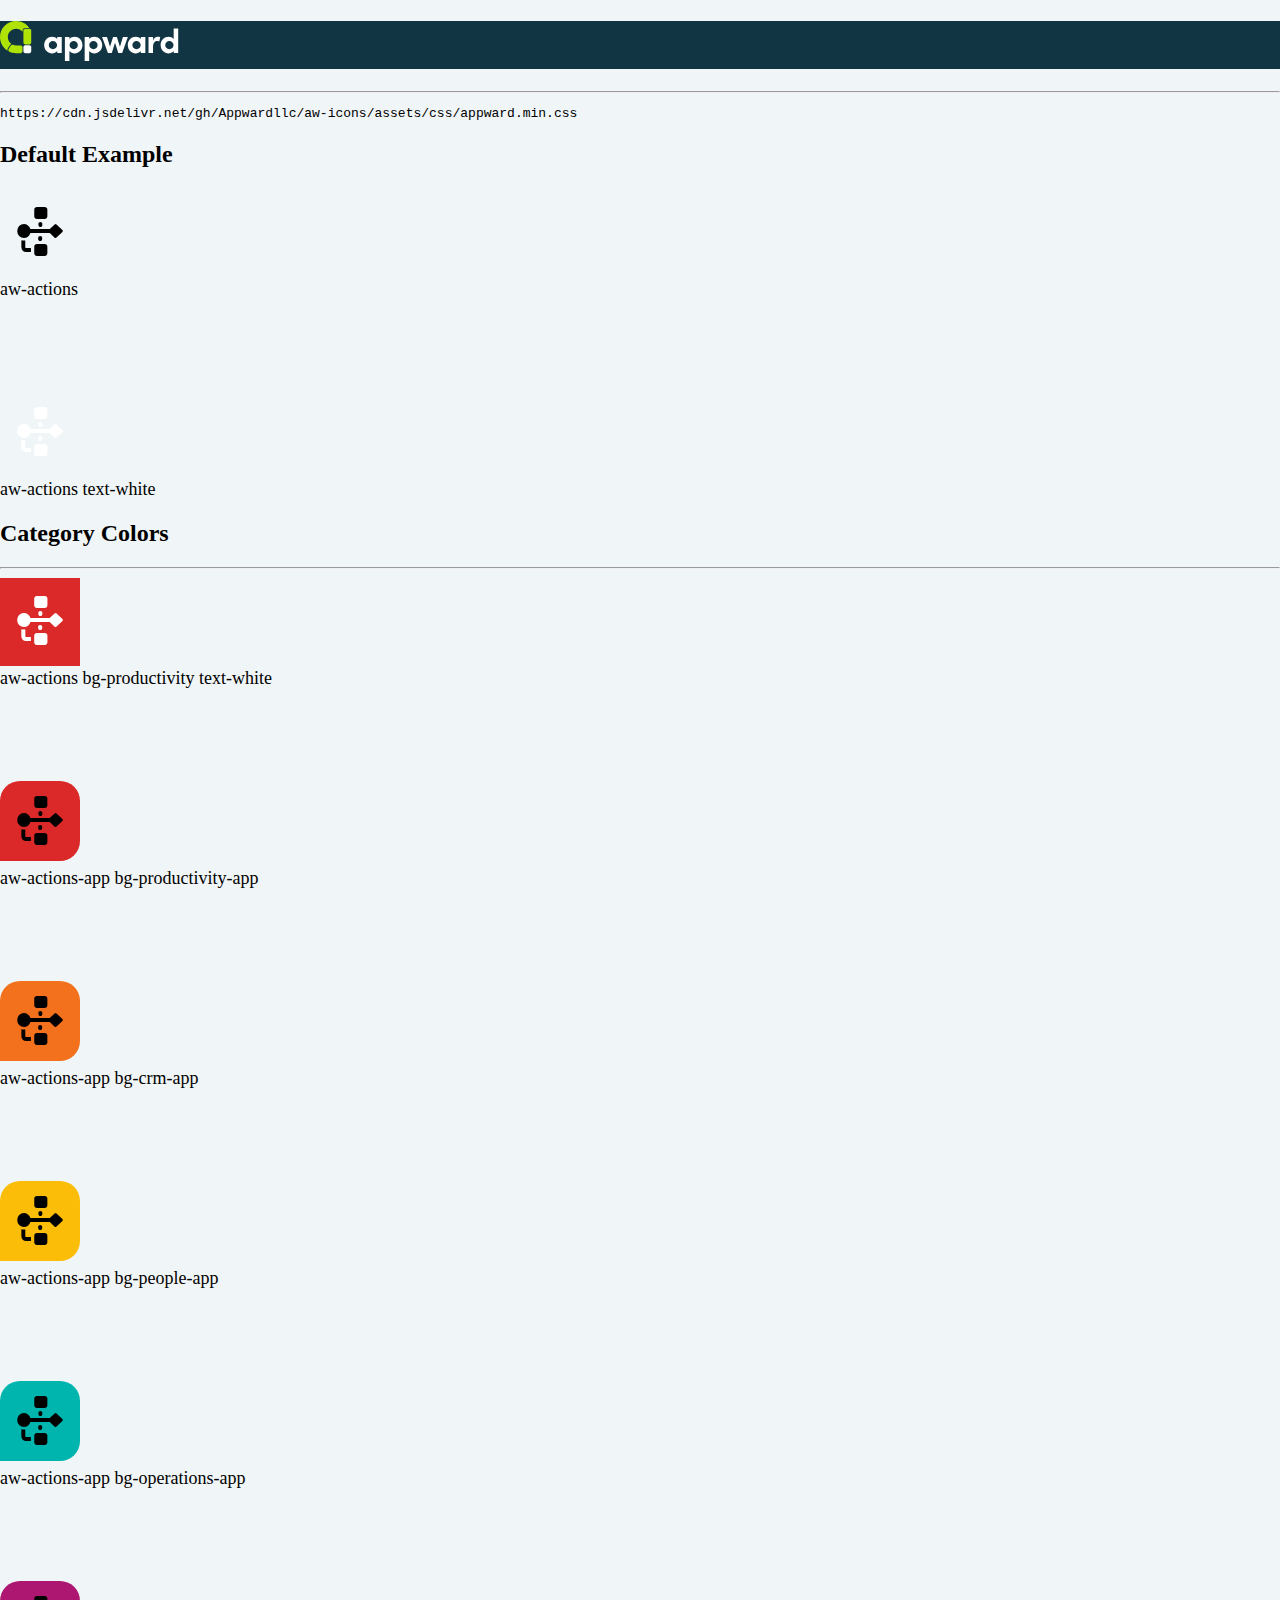
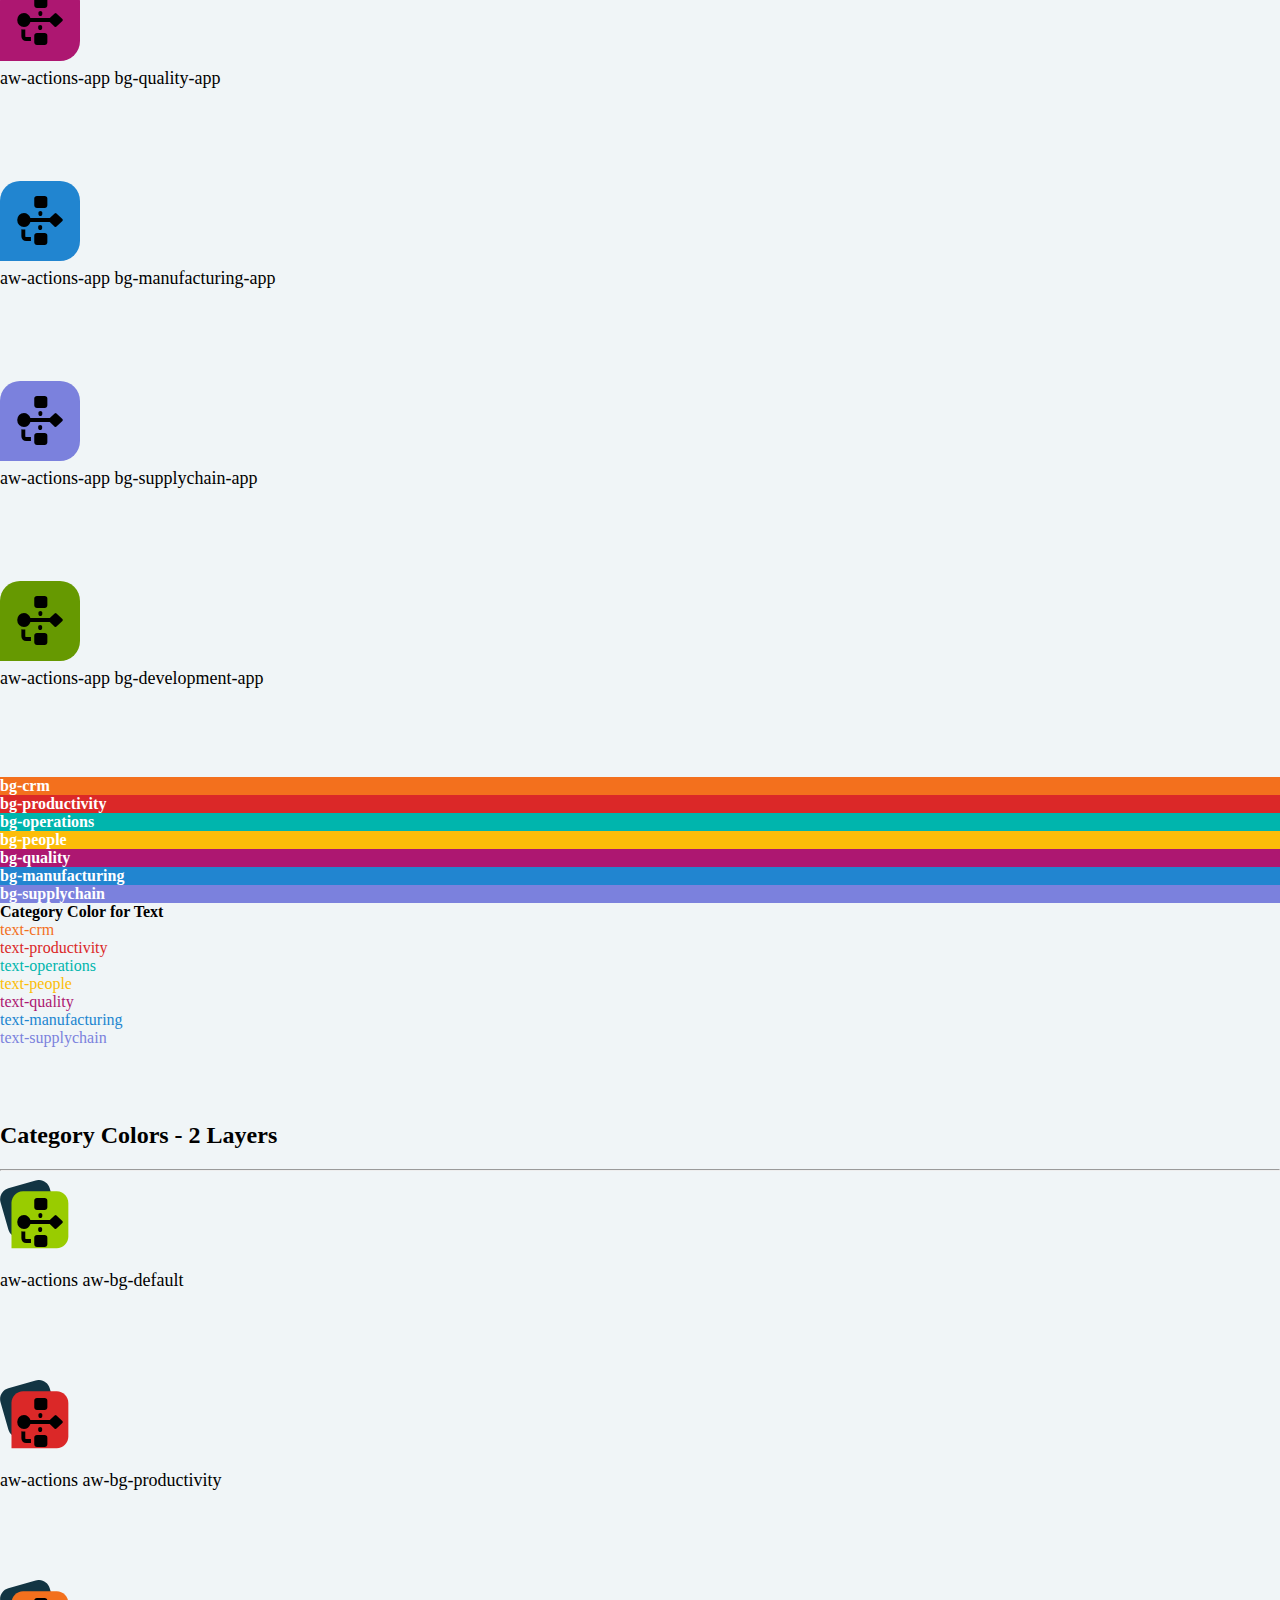
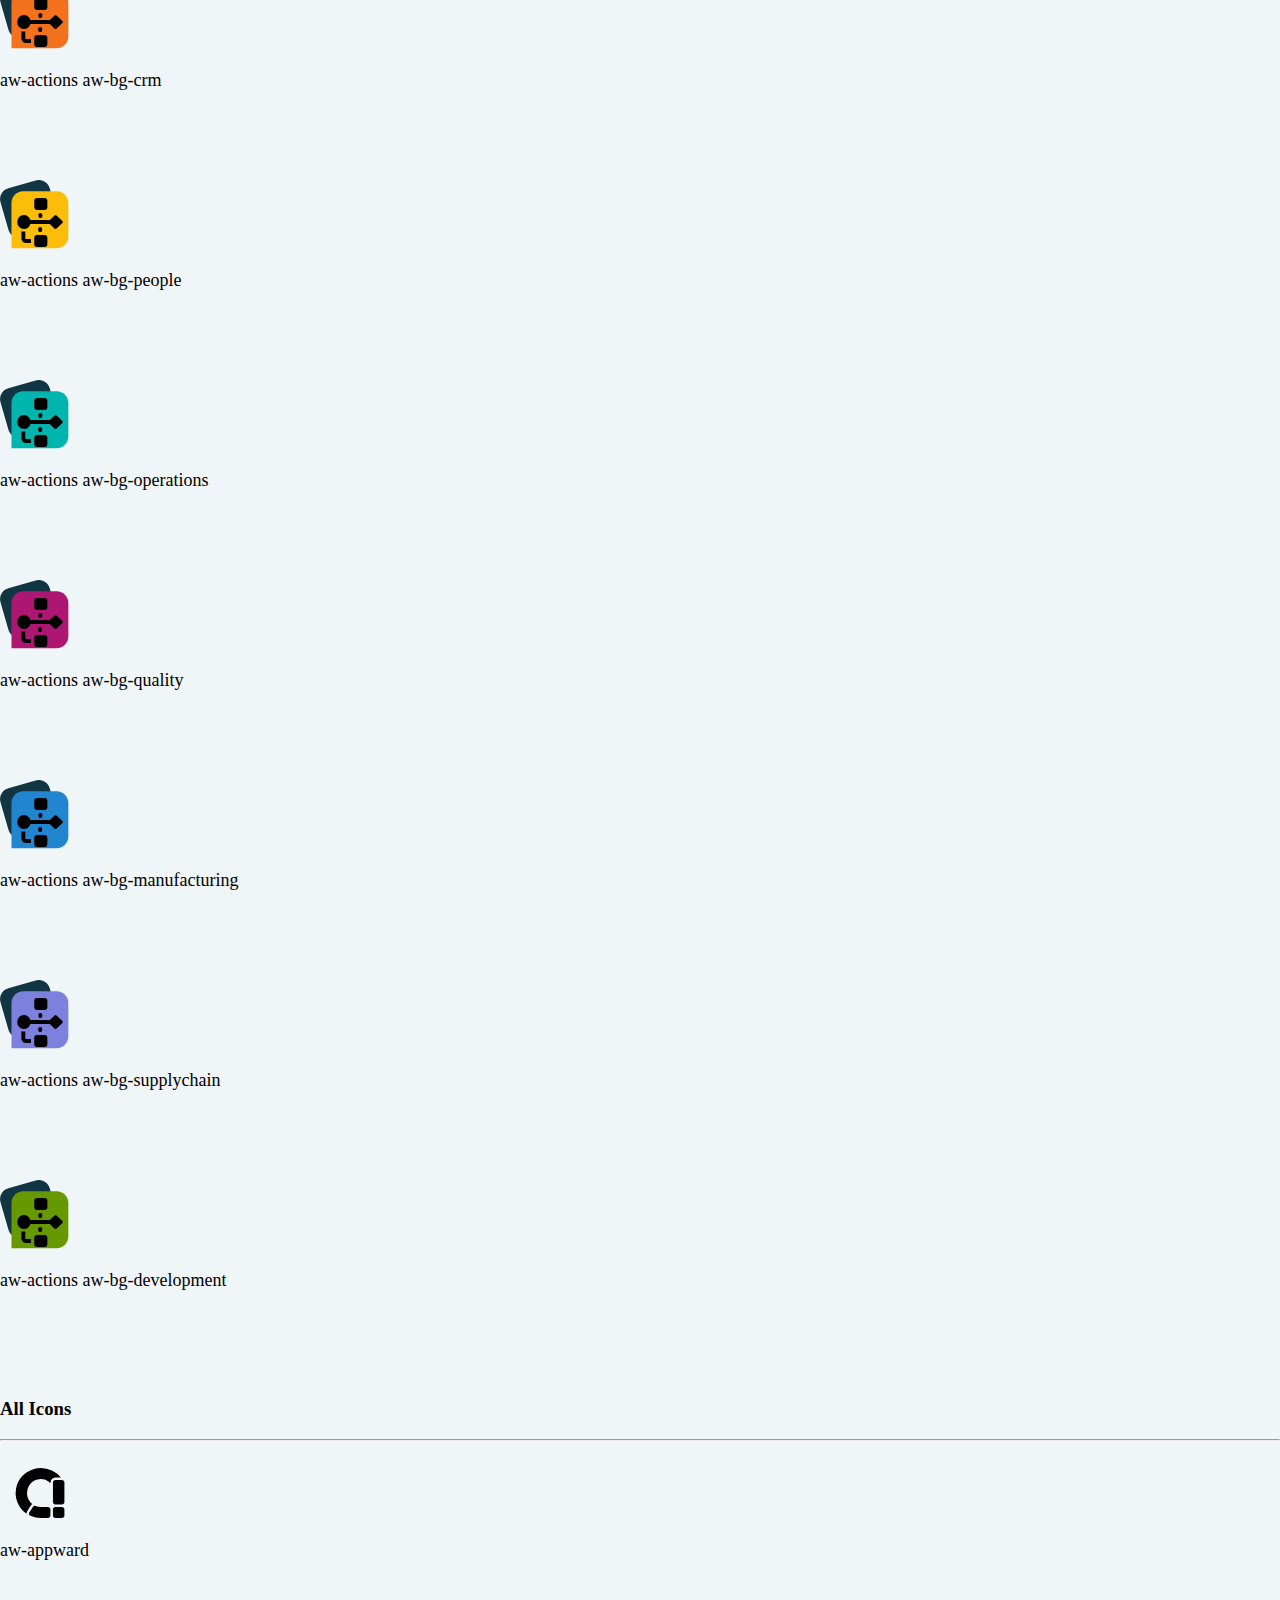
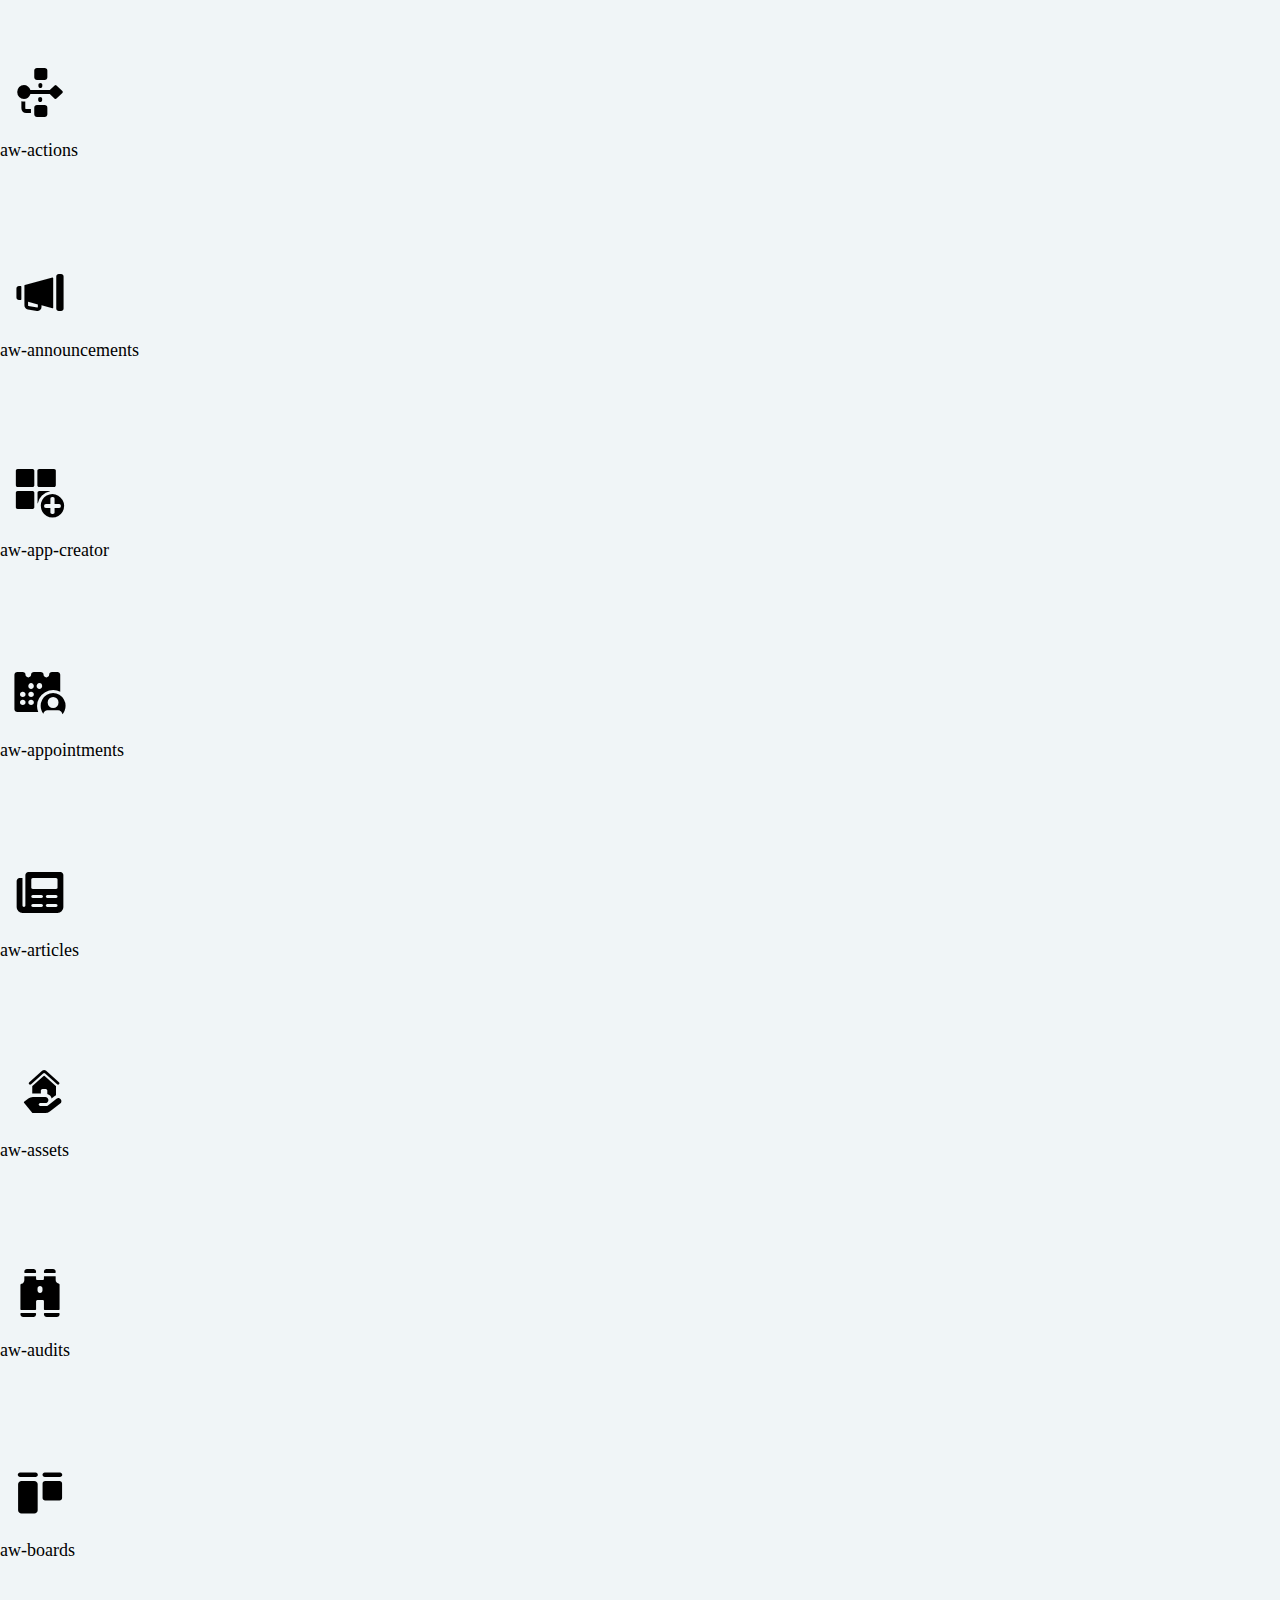
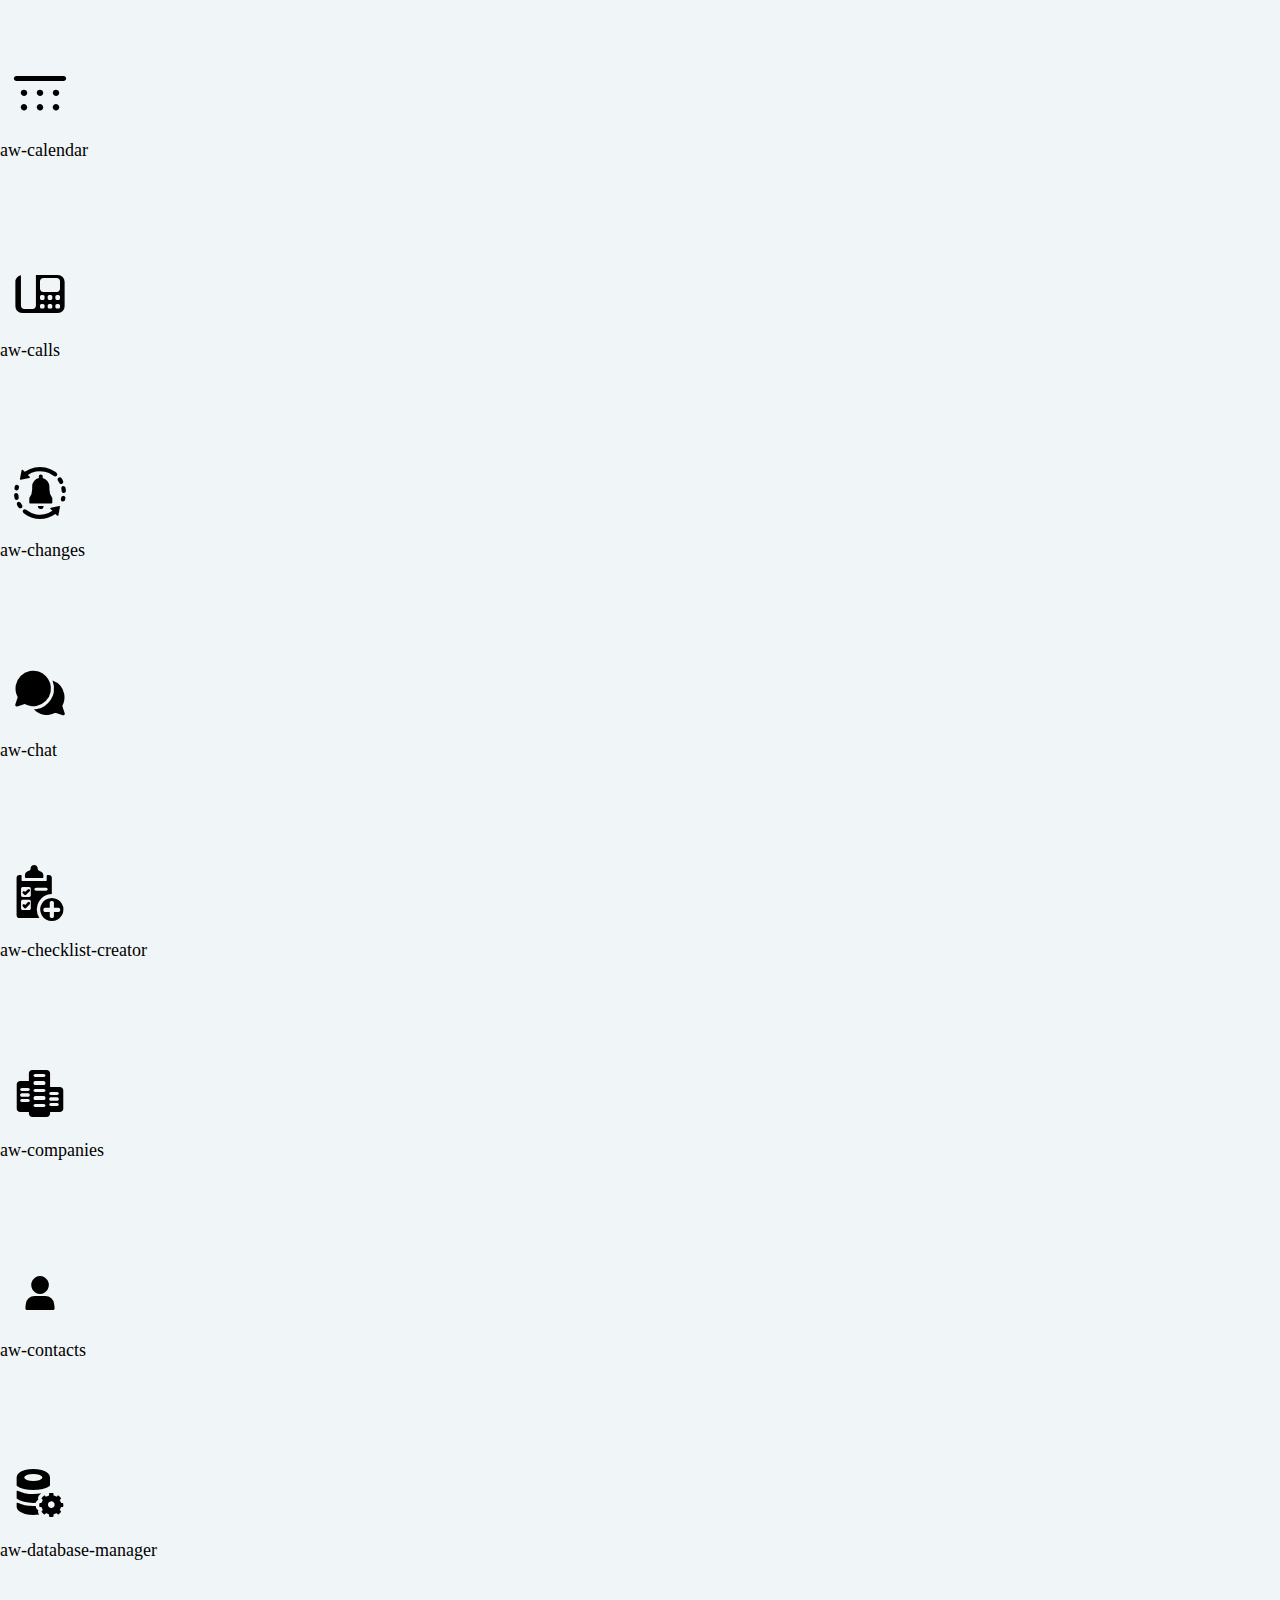
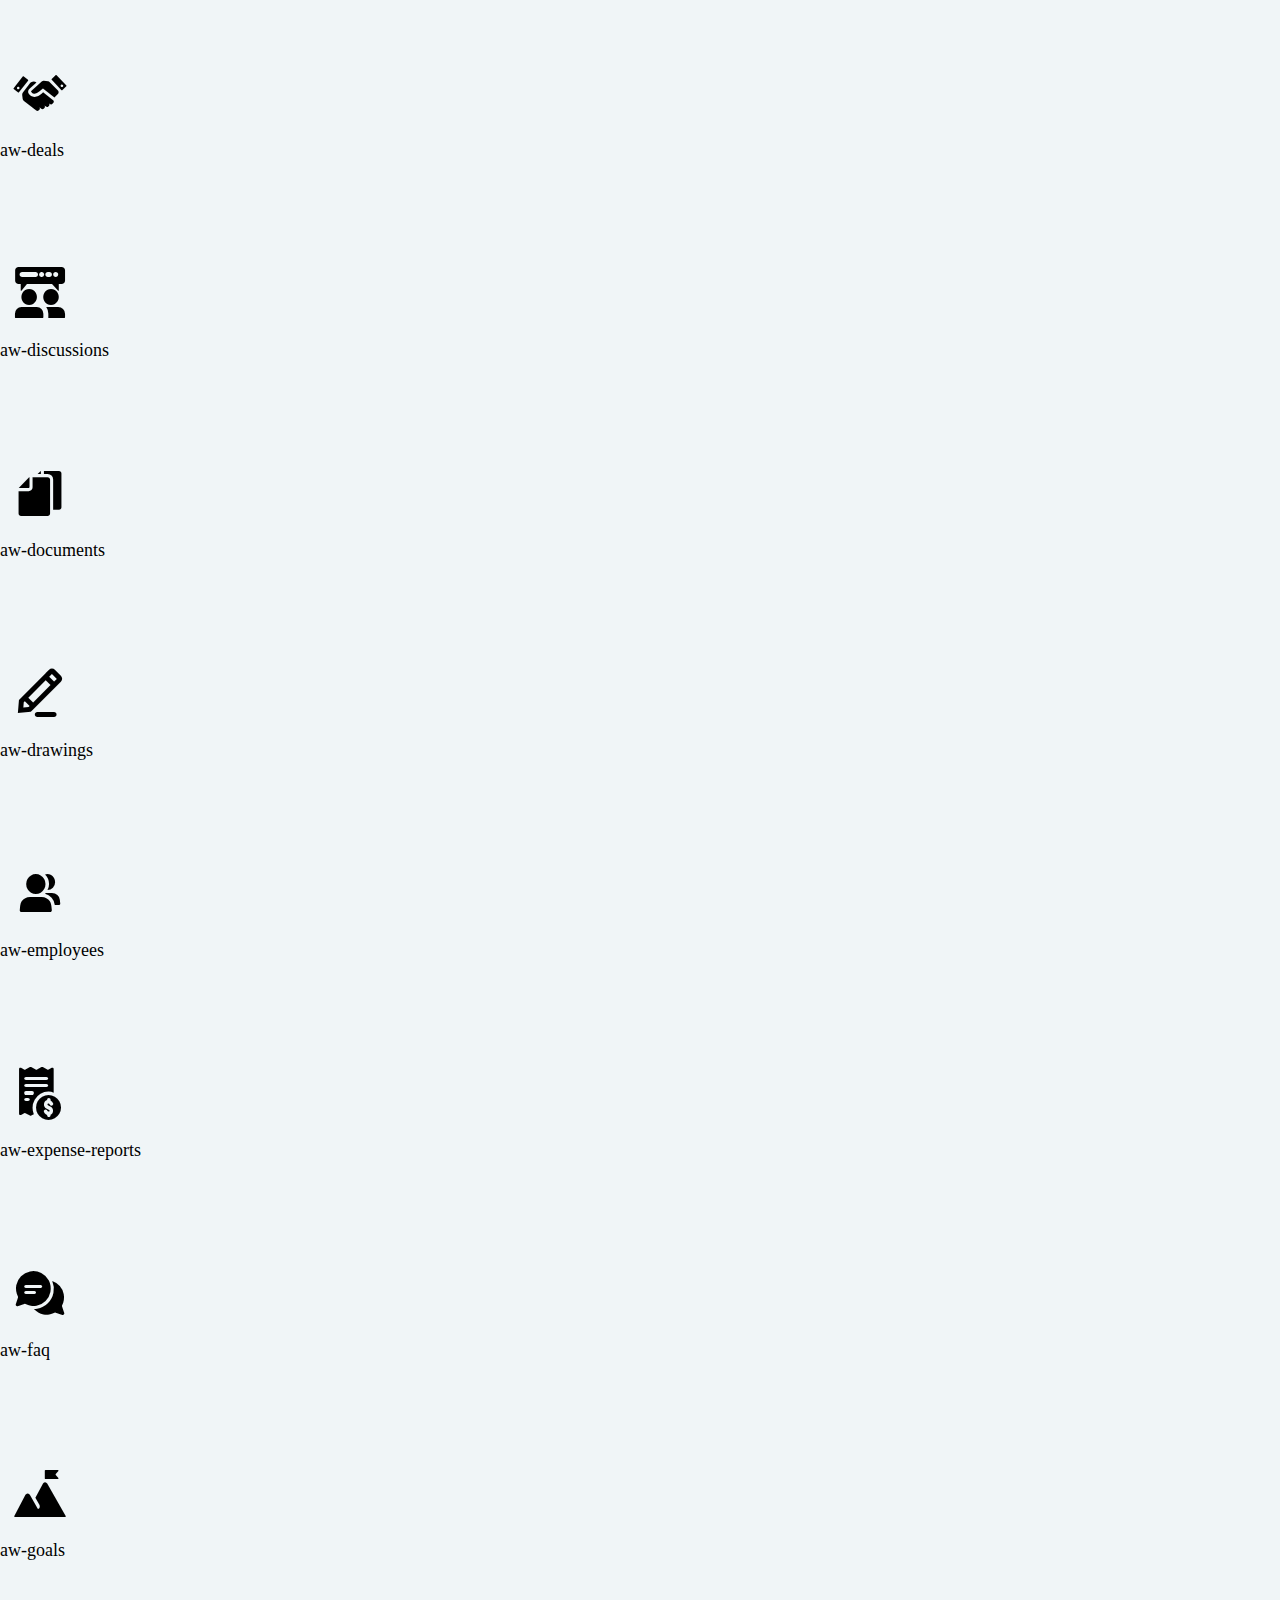
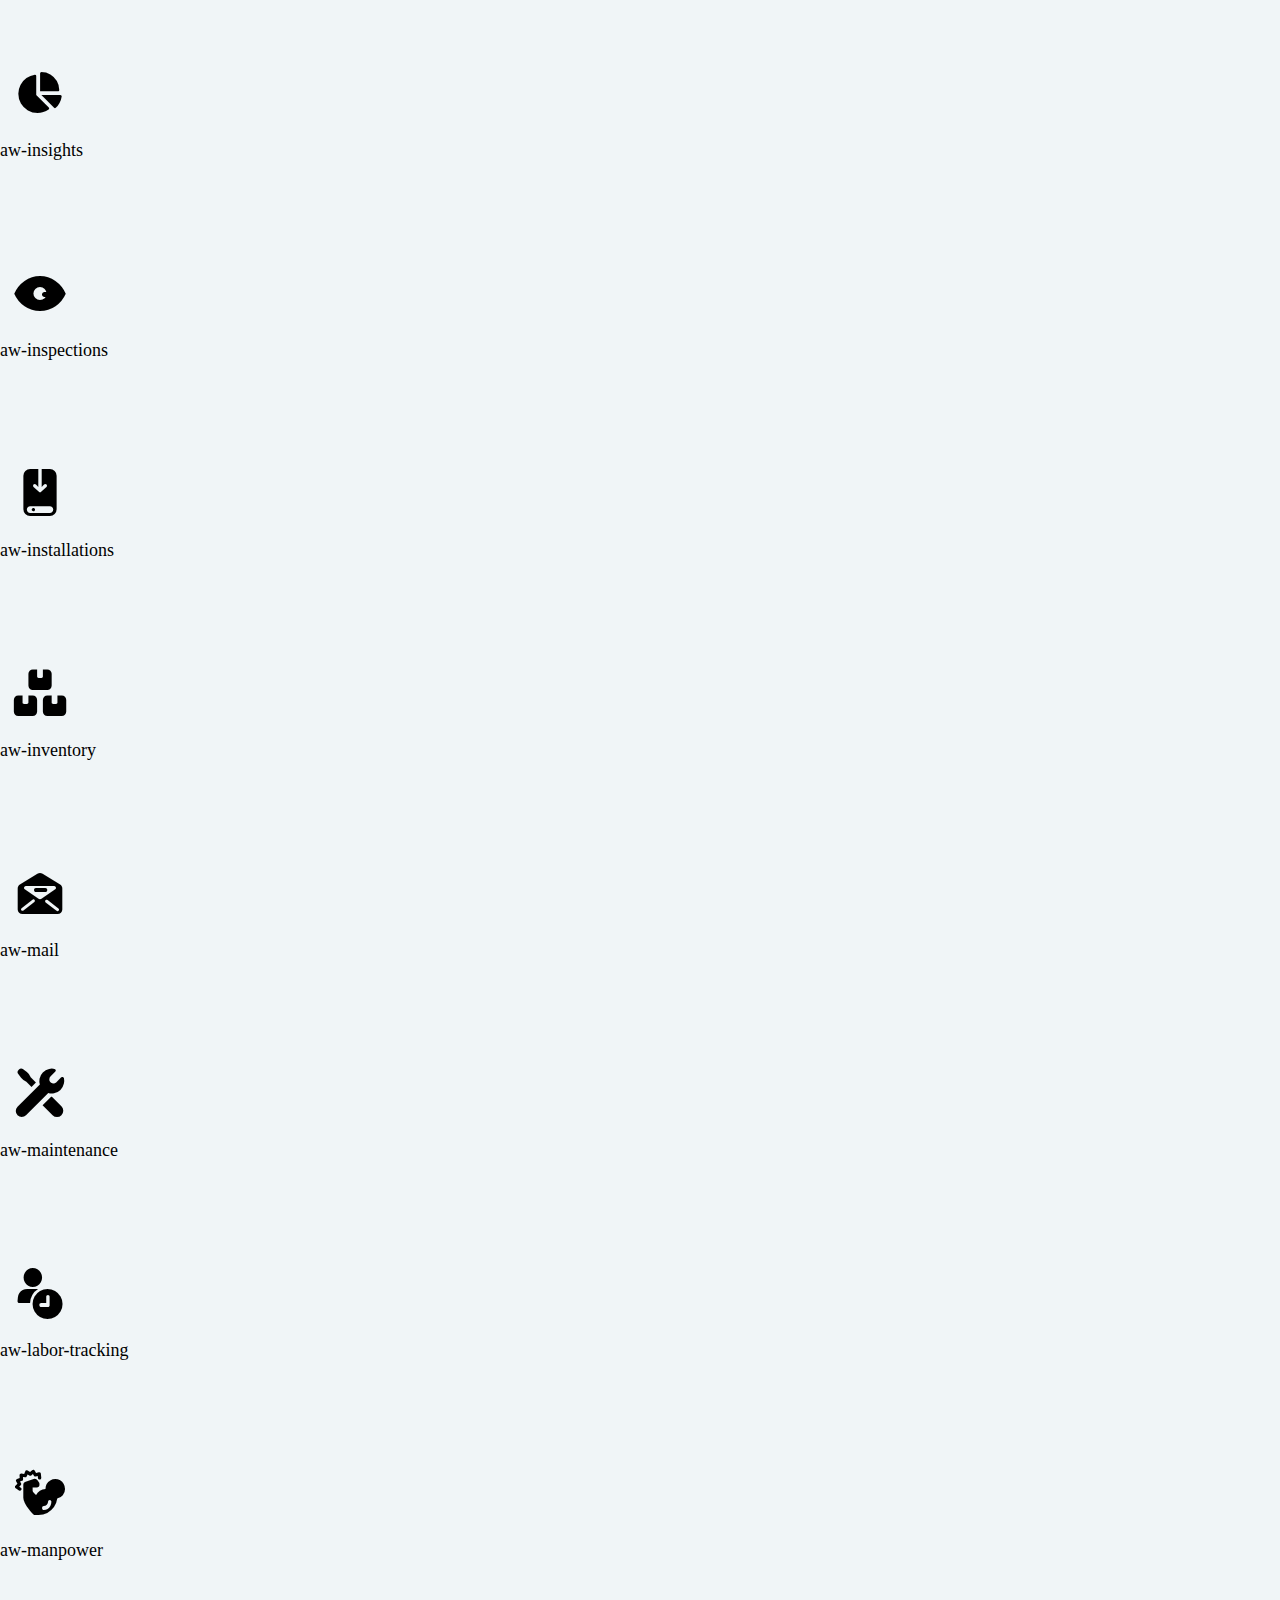
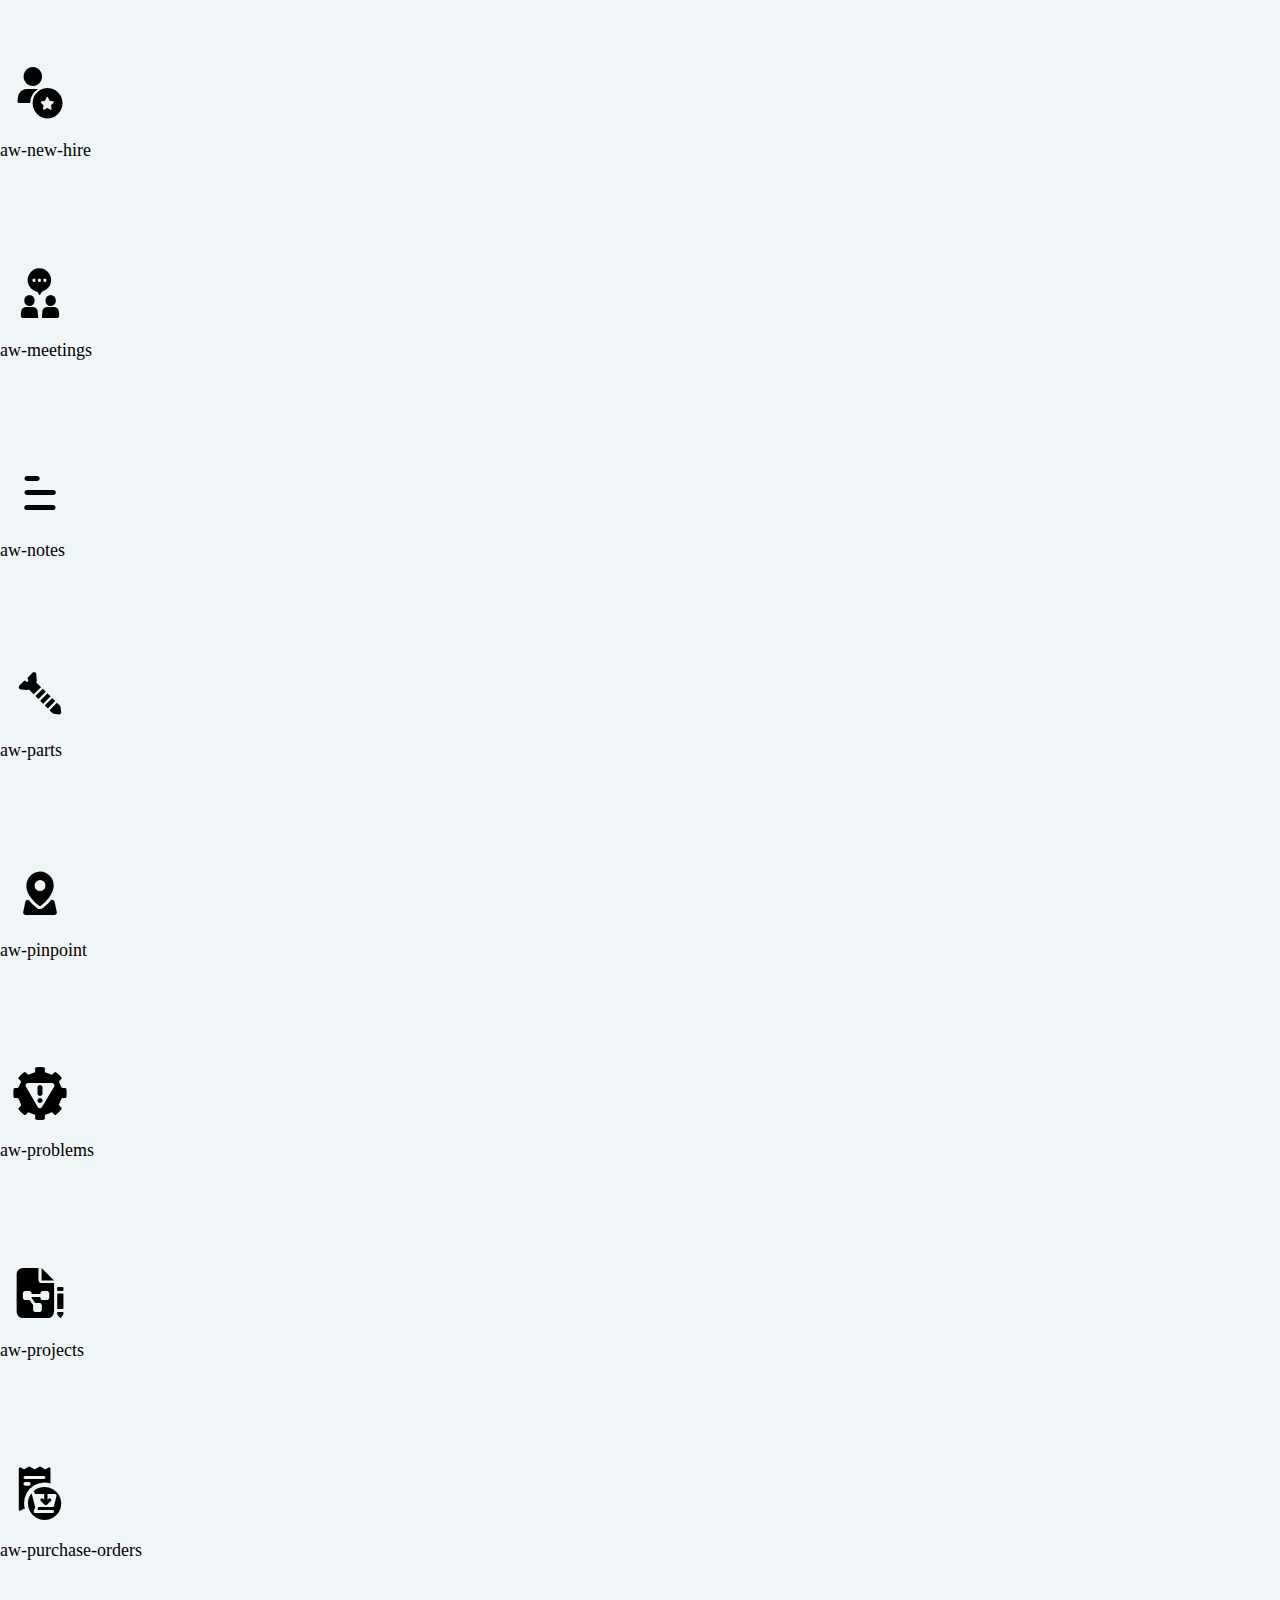
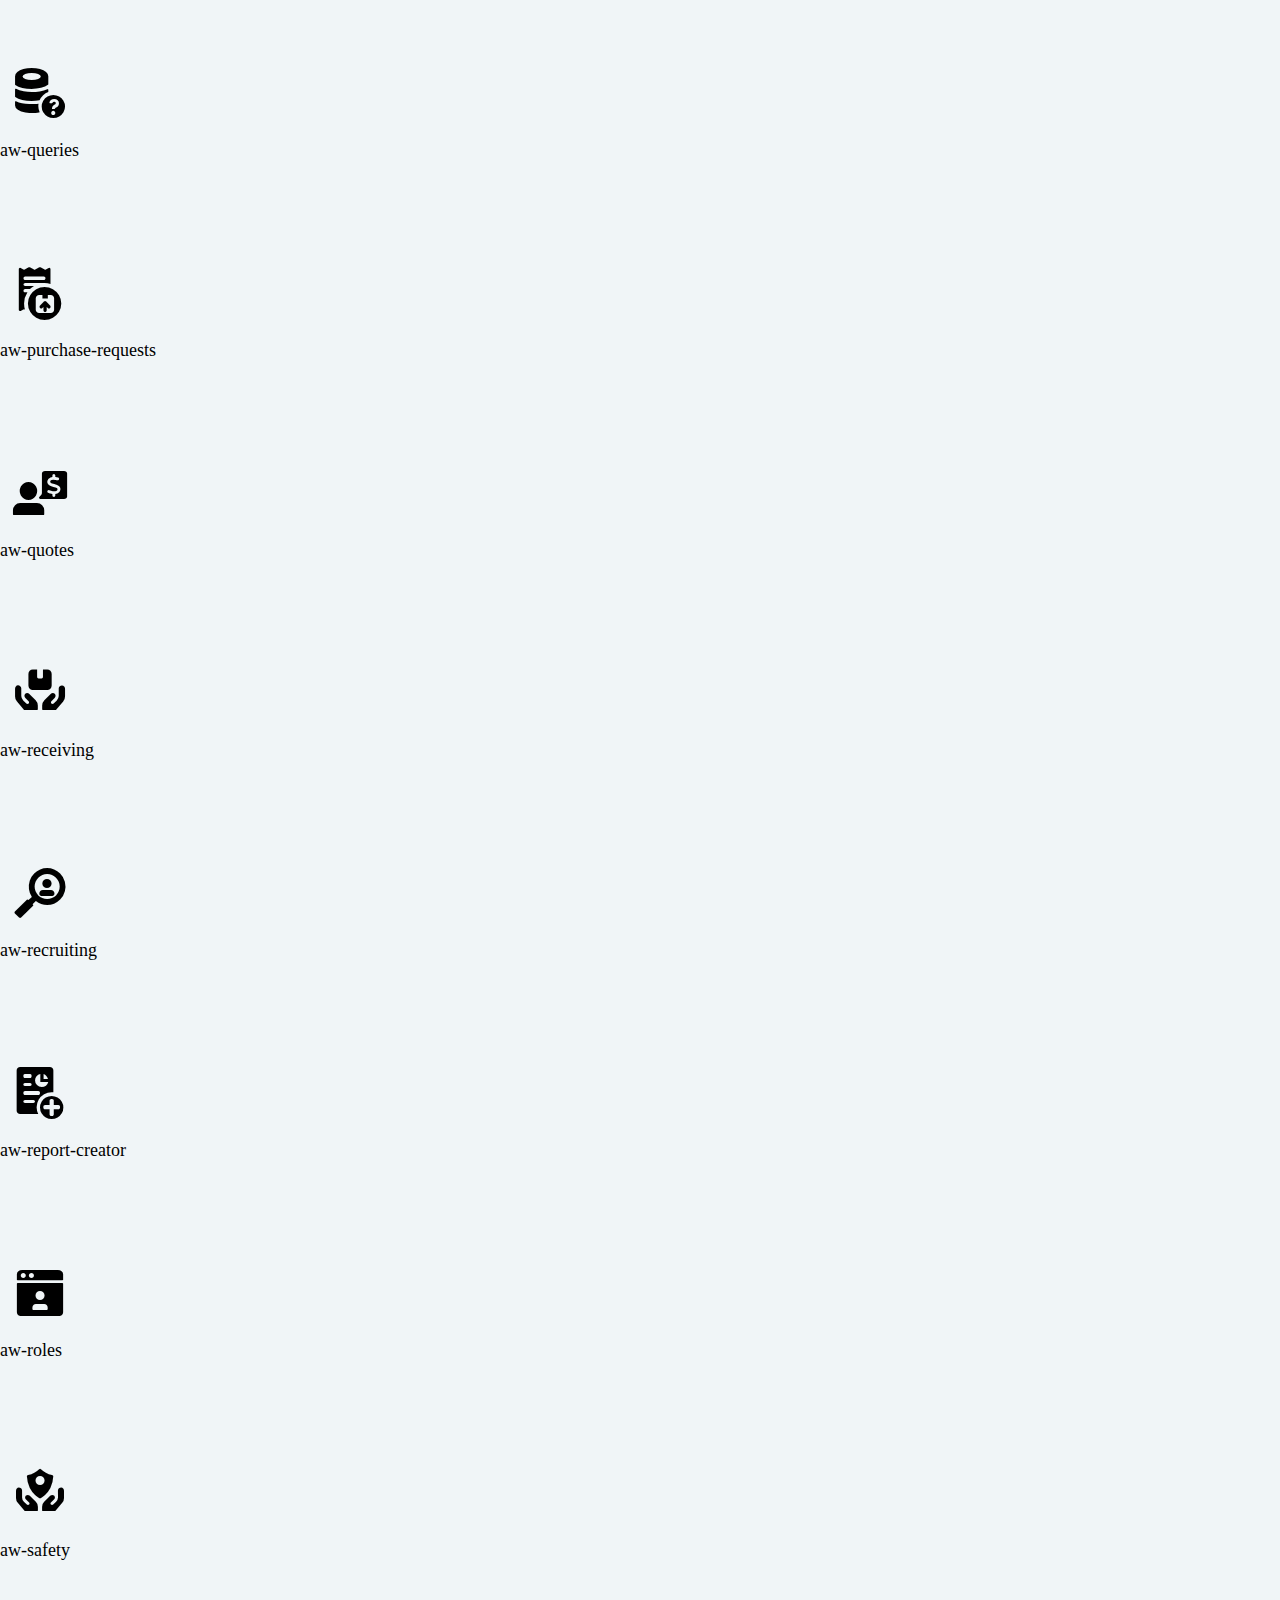
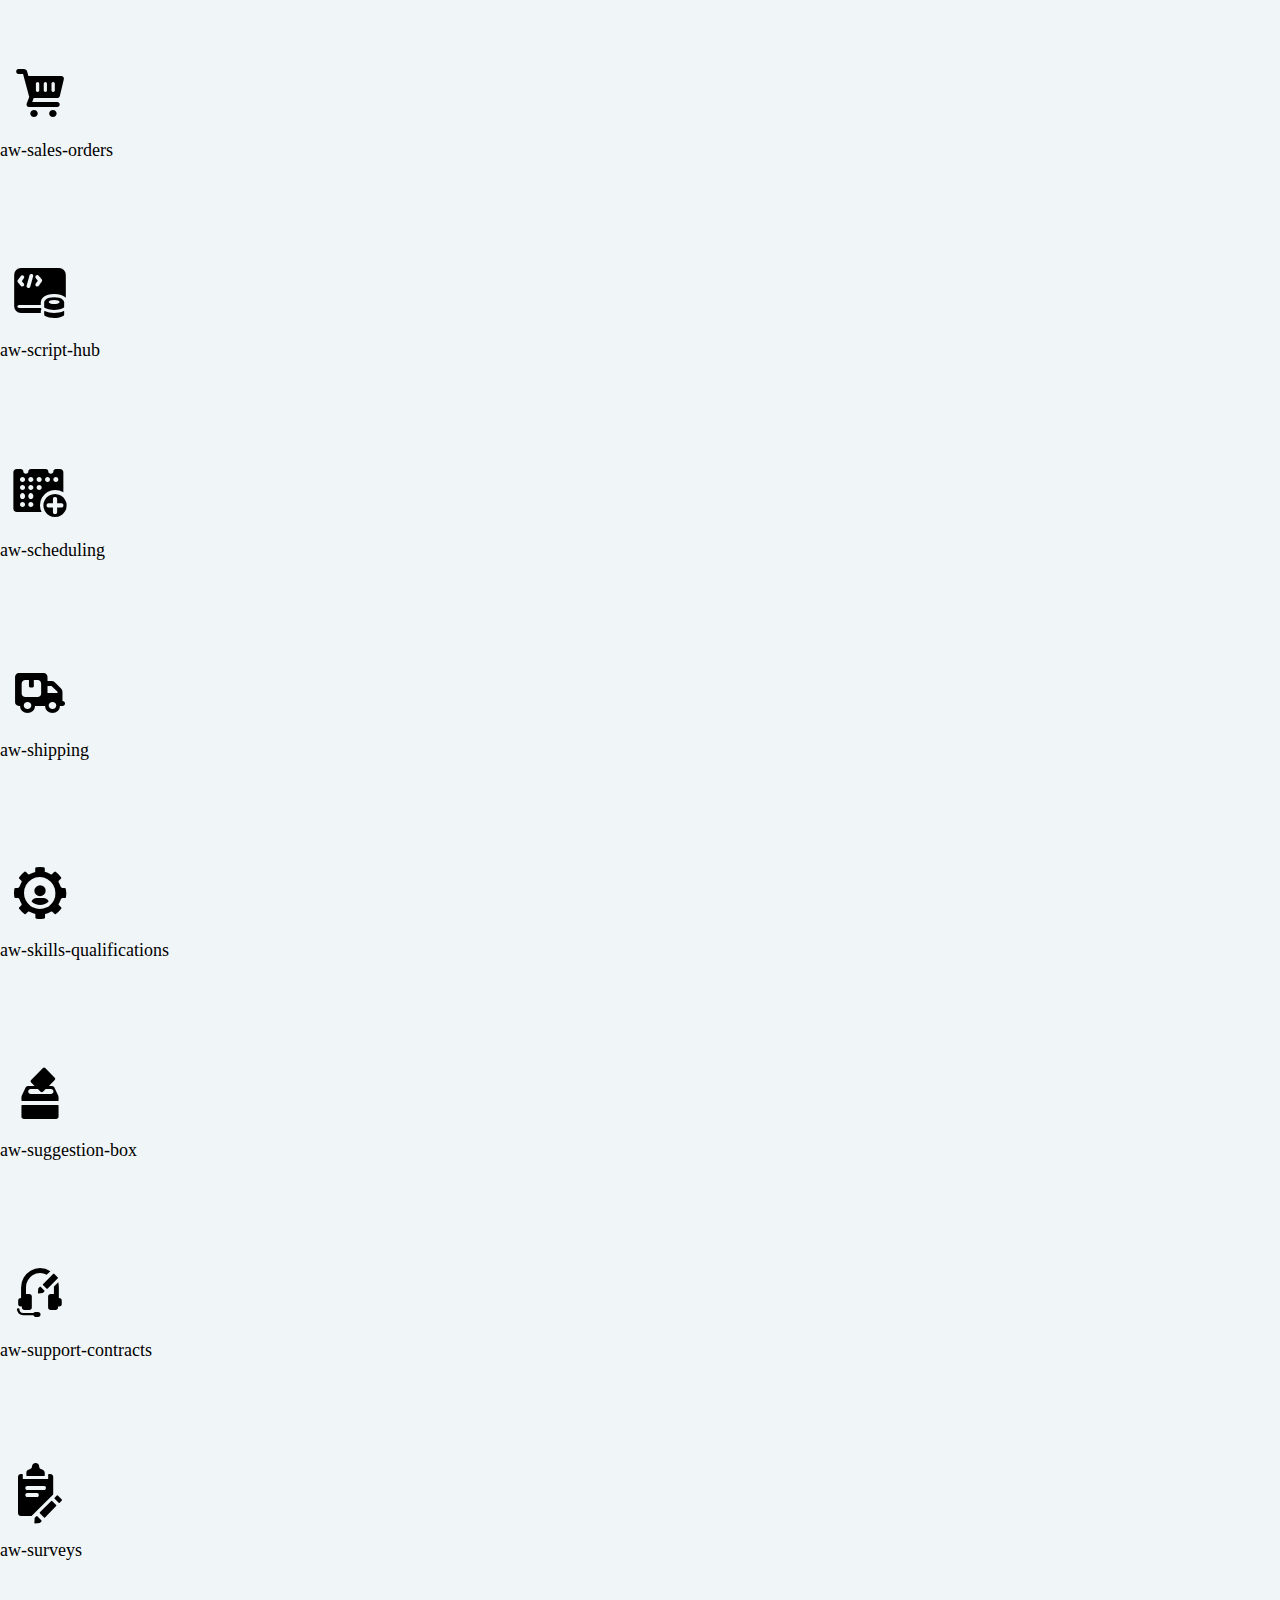
==== commit 90db9f55: "improve category color names" ====
--- a/demo.html
+++ b/demo.html
@@ -108,79 +108,79 @@
                 <div class="col">
                   <div class="card card-icon mx-1 my-1 shadow border-0">
                     <div class="card-body text-center">
-                      <i class="aw-actions-bg bg-productivity-card"></i>
-                      <br />
-                      <span class="text-muted">aw-actions-bg bg-productivity-card</span>
-                    </div>
-                  </div>
-                </div>
-
-                <div class="col">
-                  <div class="card card-icon mx-1 my-1 shadow border-0">
-                    <div class="card-body text-center">
-                      <i class="aw-actions-bg bg-crm-card"></i>
-                      <br />
-                      <span class="text-muted">aw-actions-bg bg-crm-card</span>
-                    </div>
-                  </div>
-                </div>
-
-                <div class="col">
-                  <div class="card card-icon mx-1 my-1 shadow border-0">
-                    <div class="card-body text-center">
-                      <i class="aw-actions-bg bg-people-card"></i>
-                      <br />
-                      <span class="text-muted">aw-actions-bg bg-people-card</span>
-                    </div>
-                  </div>
-                </div>
-
-                <div class="col">
-                  <div class="card card-icon mx-1 my-1 shadow border-0">
-                    <div class="card-body text-center">
-                      <i class="aw-actions-bg bg-operations-card"></i>
-                      <br />
-                      <span class="text-muted">aw-actions-bg bg-operations-card</span>
-                    </div>
-                  </div>
-                </div>
-
-                <div class="col">
-                  <div class="card card-icon mx-1 my-1 shadow border-0">
-                    <div class="card-body text-center">
-                      <i class="aw-actions-bg bg-quality-card"></i>
-                      <br />
-                      <span class="text-muted">aw-actions-bg bg-quality-card</span>
-                    </div>
-                  </div>
-                </div>
-
-                <div class="col">
-                  <div class="card card-icon mx-1 my-1 shadow border-0">
-                    <div class="card-body text-center">
-                      <i class="aw-actions-bg bg-manufacturing-card"></i>
-                      <br />
-                      <span class="text-muted">aw-actions-bg bg-manufacturing-card</span>
-                    </div>
-                  </div>
-                </div>
-
-                <div class="col">
-                  <div class="card card-icon mx-1 my-1 shadow border-0">
-                    <div class="card-body text-center">
-                      <i class="aw-actions-bg bg-supplychain-card"></i>
-                      <br />
-                      <span class="text-muted">aw-actions-bg bg-supplychain-card</span>
-                    </div>
-                  </div>
-                </div>
-
-                <div class="col">
-                  <div class="card card-icon mx-1 my-1 shadow border-0">
-                    <div class="card-body text-center">
-                      <i class="aw-actions-bg bg-development-card"></i>
-                      <br />
-                      <span class="text-muted">aw-actions-bg bg-development-card</span>
+                      <i class="aw-actions-app bg-productivity-app"></i>
+                      <br />
+                      <span class="text-muted">aw-actions-app bg-productivity-app</span>
+                    </div>
+                  </div>
+                </div>
+
+                <div class="col">
+                  <div class="card card-icon mx-1 my-1 shadow border-0">
+                    <div class="card-body text-center">
+                      <i class="aw-actions-app bg-crm-app"></i>
+                      <br />
+                      <span class="text-muted">aw-actions-app bg-crm-app</span>
+                    </div>
+                  </div>
+                </div>
+
+                <div class="col">
+                  <div class="card card-icon mx-1 my-1 shadow border-0">
+                    <div class="card-body text-center">
+                      <i class="aw-actions-app bg-people-app"></i>
+                      <br />
+                      <span class="text-muted">aw-actions-app bg-people-app</span>
+                    </div>
+                  </div>
+                </div>
+
+                <div class="col">
+                  <div class="card card-icon mx-1 my-1 shadow border-0">
+                    <div class="card-body text-center">
+                      <i class="aw-actions-app bg-operations-app"></i>
+                      <br />
+                      <span class="text-muted">aw-actions-app bg-operations-app</span>
+                    </div>
+                  </div>
+                </div>
+
+                <div class="col">
+                  <div class="card card-icon mx-1 my-1 shadow border-0">
+                    <div class="card-body text-center">
+                      <i class="aw-actions-app bg-quality-app"></i>
+                      <br />
+                      <span class="text-muted">aw-actions-app bg-quality-app</span>
+                    </div>
+                  </div>
+                </div>
+
+                <div class="col">
+                  <div class="card card-icon mx-1 my-1 shadow border-0">
+                    <div class="card-body text-center">
+                      <i class="aw-actions-app bg-manufacturing-app"></i>
+                      <br />
+                      <span class="text-muted">aw-actions-app bg-manufacturing-app</span>
+                    </div>
+                  </div>
+                </div>
+
+                <div class="col">
+                  <div class="card card-icon mx-1 my-1 shadow border-0">
+                    <div class="card-body text-center">
+                      <i class="aw-actions-app bg-supplychain-app"></i>
+                      <br />
+                      <span class="text-muted">aw-actions-app bg-supplychain-app</span>
+                    </div>
+                  </div>
+                </div>
+
+                <div class="col">
+                  <div class="card card-icon mx-1 my-1 shadow border-0">
+                    <div class="card-body text-center">
+                      <i class="aw-actions-app bg-development-app"></i>
+                      <br />
+                      <span class="text-muted">aw-actions-app bg-development-app</span>
                     </div>
                   </div>
                 </div>
@@ -1105,7 +1105,7 @@
 
 </style>
 <div class="stack">
-  <div class="app-square-2"><i class="aw-actions-bg bg-productivity"></i></div>
+  <div class="app-square-2"><i class="aw-actions-app bg-development-app"></i></div>
 </div>
 
 
--- a/assets/css/appward.min.css
+++ b/assets/css/appward.min.css
@@ -1,2 +1,2 @@
-:root{--aw-white:#ffffff;--aw-black:#000000}.bg-people,.bg-people-card:before{background-color:#fcbd09}.text-people{color:#fcbd09}.aw-bg-people{background-image:url(../images/iconbg-people.svg);background-repeat:no-repeat;background-size:contain;background-clip:border-box;background-position:5%}.bg-crm,.bg-crm-card:before{background-color:#f3701d}.text-crm{color:#f3701d}.aw-bg-crm{background-image:url(../images/iconbg-crm.svg);background-repeat:no-repeat;background-size:contain;background-clip:border-box;background-position:5%}.bg-manufacturing,.bg-manufacturing-card:before{background-color:#2185d0}.text-manufacturing{color:#2185d0}.aw-bg-manufacturing{background-image:url(../images/iconbg-manufacturing.svg);background-repeat:no-repeat;background-size:contain;background-clip:border-box;background-position:5%}.bg-operations,.bg-operations-card:before{background-color:#00b5ad}.text-operations{color:#00b5ad}.aw-bg-operations{background-image:url(../images/iconbg-operations.svg);background-repeat:no-repeat;background-size:contain;background-clip:border-box;background-position:5%}.bg-productivity,.bg-productivity-card:before{background-color:#db2828}.text-productivity{color:#db2828}.aw-bg-productivity{background-image:url(../images/iconbg-productivity.svg);background-repeat:no-repeat;background-size:contain;background-clip:border-box;background-position:5%}.bg-quality,.bg-quality-card:before{background-color:#ad1771}.text-quality{color:#ad1771}.aw-bg-quality{background-image:url(../images/iconbg-quality.svg);background-repeat:no-repeat;background-size:contain;background-clip:border-box;background-position:5%}.bg-supplychain,.bg-supplychain-card:before{background-color:#7b81dd}.text-supplychain{color:#7b81dd}.aw-bg-supplychain{background-image:url(../images/iconbg-supplychain.svg);background-repeat:no-repeat;background-size:contain;background-clip:border-box;background-position:5%}.bg-development,.bg-development-card:before{background-color:#669901}.text-development{color:#669901}.aw-bg-development{background-image:url(../images/iconbg-development.svg);background-repeat:no-repeat;background-size:contain;background-clip:border-box;background-position:5%}.text-white{color:var(--aw-white)}.text-black{color:var(--aw-black)}@font-face{font-family:"appward";src:url(../fonts/appward.eot?36492724);src:url(../fonts/appward.eot?36492724#iefix)format("embedded-opentype"),url(../fonts/appward.woff2?36492724)format("woff2"),url(../fonts/appward.woff?36492724)format("woff"),url(../fonts/appward.ttf?36492724)format("truetype"),url(../fonts/appward.svg?36492724#appward)format("svg");font-weight:400;font-style:normal}[class*=" aw-"]:before,[class^=aw-]:before{font-family:"appward";font-style:normal;font-weight:400;speak:never;-webkit-font-smoothing:antialiased;-moz-osx-font-smoothing:grayscale}.aw-bg-default{background-image:url(../images/iconbg-default.svg);background-repeat:no-repeat;background-size:contain;background-clip:border-box;background-position:5%}.aw-actions:before{content:""}.aw-actions-bg:before{content:"";border-top-left-radius:1.25rem;border-top-right-radius:1.25rem;border-bottom-right-radius:1.25rem;position:relative}.aw-announcements:before{content:""}.aw-announcements-bg:before{content:"";border-top-left-radius:1.25rem;border-top-right-radius:1.25rem;border-bottom-right-radius:1.25rem;position:relative}.aw-app-creator:before{content:""}.aw-app-creator-bg:before{content:"";border-top-left-radius:1.25rem;border-top-right-radius:1.25rem;border-bottom-right-radius:1.25rem;position:relative}.aw-appointments:before{content:""}.aw-appointments-bg:before{content:"";border-top-left-radius:1.25rem;border-top-right-radius:1.25rem;border-bottom-right-radius:1.25rem;position:relative}.aw-articles:before{content:""}.aw-articles-bg:before{content:"";border-top-left-radius:1.25rem;border-top-right-radius:1.25rem;border-bottom-right-radius:1.25rem;position:relative}.aw-assets:before{content:""}.aw-assets-bg:before{content:"";border-top-left-radius:1.25rem;border-top-right-radius:1.25rem;border-bottom-right-radius:1.25rem;position:relative}.aw-audits:before{content:""}.aw-audits-bg:before{content:"";border-top-left-radius:1.25rem;border-top-right-radius:1.25rem;border-bottom-right-radius:1.25rem;position:relative}.aw-boards:before{content:""}.aw-boards-bg:before{content:"";border-top-left-radius:1.25rem;border-top-right-radius:1.25rem;border-bottom-right-radius:1.25rem;position:relative}.aw-calendar:before{content:""}.aw-calendar-bg:before{content:"";border-top-left-radius:1.25rem;border-top-right-radius:1.25rem;border-bottom-right-radius:1.25rem;position:relative}.aw-calls:before{content:""}.aw-calls-bg:before{content:"";border-top-left-radius:1.25rem;border-top-right-radius:1.25rem;border-bottom-right-radius:1.25rem;position:relative}.aw-changes:before{content:""}.aw-changes-bg:before{content:"";border-top-left-radius:1.25rem;border-top-right-radius:1.25rem;border-bottom-right-radius:1.25rem;position:relative}.aw-chat:before{content:""}.aw-chat-bg:before{content:"";border-top-left-radius:1.25rem;border-top-right-radius:1.25rem;border-bottom-right-radius:1.25rem;position:relative}.aw-checklist-creator:before{content:""}.aw-checklist-creator-bg:before{content:"";border-top-left-radius:1.25rem;border-top-right-radius:1.25rem;border-bottom-right-radius:1.25rem;position:relative}.aw-companies:before{content:""}.aw-companies-bg:before{content:"";border-top-left-radius:1.25rem;border-top-right-radius:1.25rem;border-bottom-right-radius:1.25rem;position:relative}.aw-contacts:before{content:""}.aw-contacts-bg:before{content:"";border-top-left-radius:1.25rem;border-top-right-radius:1.25rem;border-bottom-right-radius:1.25rem;position:relative}.aw-database-manager:before{content:""}.aw-database-manager-bg:before{content:"";border-top-left-radius:1.25rem;border-top-right-radius:1.25rem;border-bottom-right-radius:1.25rem;position:relative}.aw-deals:before{content:""}.aw-deals-bg:before{content:"";border-top-left-radius:1.25rem;border-top-right-radius:1.25rem;border-bottom-right-radius:1.25rem;position:relative}.aw-discussions:before{content:""}.aw-discussions-bg:before{content:"";border-top-left-radius:1.25rem;border-top-right-radius:1.25rem;border-bottom-right-radius:1.25rem;position:relative}.aw-documents:before{content:""}.aw-documents-bg:before{content:"";border-top-left-radius:1.25rem;border-top-right-radius:1.25rem;border-bottom-right-radius:1.25rem;position:relative}.aw-drawings:before{content:""}.aw-drawings-bg:before{content:"";border-top-left-radius:1.25rem;border-top-right-radius:1.25rem;border-bottom-right-radius:1.25rem;position:relative}.aw-employees:before{content:""}.aw-employees-bg:before{content:"";border-top-left-radius:1.25rem;border-top-right-radius:1.25rem;border-bottom-right-radius:1.25rem;position:relative}.aw-expense-reports:before{content:""}.aw-expense-reports-bg:before{content:"";border-top-left-radius:1.25rem;border-top-right-radius:1.25rem;border-bottom-right-radius:1.25rem;position:relative}.aw-faq:before{content:""}.aw-faq-bg:before{content:"";border-top-left-radius:1.25rem;border-top-right-radius:1.25rem;border-bottom-right-radius:1.25rem;position:relative}.aw-goals:before{content:""}.aw-goals-bg:before{content:"";border-top-left-radius:1.25rem;border-top-right-radius:1.25rem;border-bottom-right-radius:1.25rem;position:relative}.aw-insights:before{content:""}.aw-insights-bg:before{content:"";border-top-left-radius:1.25rem;border-top-right-radius:1.25rem;border-bottom-right-radius:1.25rem;position:relative}.aw-inspections:before{content:""}.aw-inspections-bg:before{content:"";border-top-left-radius:1.25rem;border-top-right-radius:1.25rem;border-bottom-right-radius:1.25rem;position:relative}.aw-installations:before{content:""}.aw-installations-bg:before{content:"";border-top-left-radius:1.25rem;border-top-right-radius:1.25rem;border-bottom-right-radius:1.25rem;position:relative}.aw-inventory:before{content:""}.aw-inventory-bg:before{content:"";border-top-left-radius:1.25rem;border-top-right-radius:1.25rem;border-bottom-right-radius:1.25rem;position:relative}.aw-mail:before{content:""}.aw-mail-bg:before{content:"";border-top-left-radius:1.25rem;border-top-right-radius:1.25rem;border-bottom-right-radius:1.25rem;position:relative}.aw-maintenance:before{content:""}.aw-maintenance-bg:before{content:"";border-top-left-radius:1.25rem;border-top-right-radius:1.25rem;border-bottom-right-radius:1.25rem;position:relative}.aw-labor-tracking:before{content:""}.aw-labor-tracking-bg:before{content:"";border-top-left-radius:1.25rem;border-top-right-radius:1.25rem;border-bottom-right-radius:1.25rem;position:relative}.aw-manpower:before{content:""}.aw-manpower-bg:before{content:"";border-top-left-radius:1.25rem;border-top-right-radius:1.25rem;border-bottom-right-radius:1.25rem;position:relative}.aw-new-hire:before{content:""}.aw-new-hire-bg:before{content:"";border-top-left-radius:1.25rem;border-top-right-radius:1.25rem;border-bottom-right-radius:1.25rem;position:relative}.aw-meetings:before{content:""}.aw-meetings-bg:before{content:"";border-top-left-radius:1.25rem;border-top-right-radius:1.25rem;border-bottom-right-radius:1.25rem;position:relative}.aw-notes:before{content:""}.aw-notes-bg:before{content:"";border-top-left-radius:1.25rem;border-top-right-radius:1.25rem;border-bottom-right-radius:1.25rem;position:relative}.aw-parts:before{content:""}.aw-parts-bg:before{content:"";border-top-left-radius:1.25rem;border-top-right-radius:1.25rem;border-bottom-right-radius:1.25rem;position:relative}.aw-pinpoint:before{content:""}.aw-pinpoint-bg:before{content:"";border-top-left-radius:1.25rem;border-top-right-radius:1.25rem;border-bottom-right-radius:1.25rem;position:relative}.aw-problems:before{content:""}.aw-problems-bg:before{content:"";border-top-left-radius:1.25rem;border-top-right-radius:1.25rem;border-bottom-right-radius:1.25rem;position:relative}.aw-projects:before{content:""}.aw-projects-bg:before{content:"";border-top-left-radius:1.25rem;border-top-right-radius:1.25rem;border-bottom-right-radius:1.25rem;position:relative}.aw-purchase-orders:before{content:""}.aw-purchase-orders-bg:before{content:"";border-top-left-radius:1.25rem;border-top-right-radius:1.25rem;border-bottom-right-radius:1.25rem;position:relative}.aw-queries:before{content:""}.aw-queries-bg:before{content:"";border-top-left-radius:1.25rem;border-top-right-radius:1.25rem;border-bottom-right-radius:1.25rem;position:relative}.aw-purchase-requests:before{content:""}.aw-purchase-requests-bg:before{content:"";border-top-left-radius:1.25rem;border-top-right-radius:1.25rem;border-bottom-right-radius:1.25rem;position:relative}.aw-quotes:before{content:""}.aw-quotes-bg:before{content:"";border-top-left-radius:1.25rem;border-top-right-radius:1.25rem;border-bottom-right-radius:1.25rem;position:relative}.aw-receiving:before{content:""}.aw-receiving-bg:before{content:"";border-top-left-radius:1.25rem;border-top-right-radius:1.25rem;border-bottom-right-radius:1.25rem;position:relative}.aw-recruiting:before{content:""}.aw-recruiting-bg:before{content:"";border-top-left-radius:1.25rem;border-top-right-radius:1.25rem;border-bottom-right-radius:1.25rem;position:relative}.aw-refresh:before{content:""}.aw-refresh-bg:before{content:"";border-top-left-radius:1.25rem;border-top-right-radius:1.25rem;border-bottom-right-radius:1.25rem;position:relative}.aw-report-creator:before{content:""}.aw-report-creator-bg:before{content:"";border-top-left-radius:1.25rem;border-top-right-radius:1.25rem;border-bottom-right-radius:1.25rem;position:relative}.aw-roles:before{content:""}.aw-roles-bg:before{content:"";border-top-left-radius:1.25rem;border-top-right-radius:1.25rem;border-bottom-right-radius:1.25rem;position:relative}.aw-safety:before{content:""}.aw-safety-bg:before{content:"";border-top-left-radius:1.25rem;border-top-right-radius:1.25rem;border-bottom-right-radius:1.25rem;position:relative}.aw-sales-orders:before{content:""}.aw-sales-orders-bg:before{content:"";border-top-left-radius:1.25rem;border-top-right-radius:1.25rem;border-bottom-right-radius:1.25rem;position:relative}.aw-script-hub:before{content:""}.aw-script-hub-bg:before{content:"";border-top-left-radius:1.25rem;border-top-right-radius:1.25rem;border-bottom-right-radius:1.25rem;position:relative}.aw-scheduling:before{content:""}.aw-scheduling-bg:before{content:"";border-top-left-radius:1.25rem;border-top-right-radius:1.25rem;border-bottom-right-radius:1.25rem;position:relative}.aw-shipping:before{content:""}.aw-shipping-bg:before{content:"";border-top-left-radius:1.25rem;border-top-right-radius:1.25rem;border-bottom-right-radius:1.25rem;position:relative}.aw-skills-qualifications:before{content:""}.aw-skills-qualifications-bg:before{content:"";border-top-left-radius:1.25rem;border-top-right-radius:1.25rem;border-bottom-right-radius:1.25rem;position:relative}.aw-suggestion-box:before{content:""}.aw-suggestion-box-bg:before{content:"";border-top-left-radius:1.25rem;border-top-right-radius:1.25rem;border-bottom-right-radius:1.25rem;position:relative}.aw-support-contracts:before{content:""}.aw-support-contracts-bg:before{content:"";border-top-left-radius:1.25rem;border-top-right-radius:1.25rem;border-bottom-right-radius:1.25rem;position:relative}.aw-surveys:before{content:""}.aw-surveys-bg:before{content:"";border-top-left-radius:1.25rem;border-top-right-radius:1.25rem;border-bottom-right-radius:1.25rem;position:relative}.aw-table-builder:before{content:""}.aw-table-builder-bg:before{content:"";border-top-left-radius:1.25rem;border-top-right-radius:1.25rem;border-bottom-right-radius:1.25rem;position:relative}.aw-territories:before{content:""}.aw-territories-bg:before{content:"";border-top-left-radius:1.25rem;border-top-right-radius:1.25rem;border-bottom-right-radius:1.25rem;position:relative}.aw-tickets:before{content:""}.aw-tickets-bg:before{content:"";border-top-left-radius:1.25rem;border-top-right-radius:1.25rem;border-bottom-right-radius:1.25rem;position:relative}.aw-time-off:before{content:""}.aw-time-off-bg:before{content:"";border-top-left-radius:1.25rem;border-top-right-radius:1.25rem;border-bottom-right-radius:1.25rem;position:relative}.aw-training:before{content:""}.aw-training-bg:before{content:"";border-top-left-radius:1.25rem;border-top-right-radius:1.25rem;border-bottom-right-radius:1.25rem;position:relative}.aw-time-tracker:before{content:""}.aw-time-tracker-bg:before{content:"";border-top-left-radius:1.25rem;border-top-right-radius:1.25rem;border-bottom-right-radius:1.25rem;position:relative}.aw-travel:before{content:""}.aw-travel-bg:before{content:"";border-top-left-radius:1.25rem;border-top-right-radius:1.25rem;border-bottom-right-radius:1.25rem;position:relative}.aw-work-heat-map:before{content:""}.aw-work-heat-map-bg:before{content:"";border-top-left-radius:1.25rem;border-top-right-radius:1.25rem;border-bottom-right-radius:1.25rem;position:relative}.aw-work-orders:before{content:""}.aw-work-orders-bg:before{content:"";border-top-left-radius:1.25rem;border-top-right-radius:1.25rem;border-bottom-right-radius:1.25rem;position:relative}.aw-appward:before{content:""}.aw-appward-bg:before{content:"";border-top-left-radius:1.25rem;border-top-right-radius:1.25rem;border-bottom-right-radius:1.25rem;position:relative}
+:root{--aw-white:#ffffff;--aw-black:#000000}.bg-people,.bg-people-app:before{background-color:#fcbd09}.text-people{color:#fcbd09}.aw-bg-people{background-image:url(../images/iconbg-people.svg);background-repeat:no-repeat;background-size:contain;background-clip:border-box;background-position:5%}.bg-crm,.bg-crm-app:before{background-color:#f3701d}.text-crm{color:#f3701d}.aw-bg-crm{background-image:url(../images/iconbg-crm.svg);background-repeat:no-repeat;background-size:contain;background-clip:border-box;background-position:5%}.bg-manufacturing,.bg-manufacturing-app:before{background-color:#2185d0}.text-manufacturing{color:#2185d0}.aw-bg-manufacturing{background-image:url(../images/iconbg-manufacturing.svg);background-repeat:no-repeat;background-size:contain;background-clip:border-box;background-position:5%}.bg-operations,.bg-operations-app:before{background-color:#00b5ad}.text-operations{color:#00b5ad}.aw-bg-operations{background-image:url(../images/iconbg-operations.svg);background-repeat:no-repeat;background-size:contain;background-clip:border-box;background-position:5%}.bg-productivity,.bg-productivity-app:before{background-color:#db2828}.text-productivity{color:#db2828}.aw-bg-productivity{background-image:url(../images/iconbg-productivity.svg);background-repeat:no-repeat;background-size:contain;background-clip:border-box;background-position:5%}.bg-quality,.bg-quality-app:before{background-color:#ad1771}.text-quality{color:#ad1771}.aw-bg-quality{background-image:url(../images/iconbg-quality.svg);background-repeat:no-repeat;background-size:contain;background-clip:border-box;background-position:5%}.bg-supplychain,.bg-supplychain-app:before{background-color:#7b81dd}.text-supplychain{color:#7b81dd}.aw-bg-supplychain{background-image:url(../images/iconbg-supplychain.svg);background-repeat:no-repeat;background-size:contain;background-clip:border-box;background-position:5%}.bg-development,.bg-development-app:before{background-color:#669901}.text-development{color:#669901}.aw-bg-development{background-image:url(../images/iconbg-development.svg);background-repeat:no-repeat;background-size:contain;background-clip:border-box;background-position:5%}.text-white{color:var(--aw-white)}.text-black{color:var(--aw-black)}@font-face{font-family:"appward";src:url(../fonts/appward.eot?36492724);src:url(../fonts/appward.eot?36492724#iefix)format("embedded-opentype"),url(../fonts/appward.woff2?36492724)format("woff2"),url(../fonts/appward.woff?36492724)format("woff"),url(../fonts/appward.ttf?36492724)format("truetype"),url(../fonts/appward.svg?36492724#appward)format("svg");font-weight:400;font-style:normal}[class*=" aw-"]:before,[class^=aw-]:before{font-family:"appward";font-style:normal;font-weight:400;speak:never;-webkit-font-smoothing:antialiased;-moz-osx-font-smoothing:grayscale}.aw-bg-default{background-image:url(../images/iconbg-default.svg);background-repeat:no-repeat;background-size:contain;background-clip:border-box;background-position:5%}.aw-actions:before{content:""}.aw-actions-app:before{content:"";border-top-left-radius:1.25rem;border-top-right-radius:1.25rem;border-bottom-right-radius:1.25rem;position:relative}.aw-announcements:before{content:""}.aw-announcements-app:before{content:"";border-top-left-radius:1.25rem;border-top-right-radius:1.25rem;border-bottom-right-radius:1.25rem;position:relative}.aw-app-creator:before{content:""}.aw-app-creator-app:before{content:"";border-top-left-radius:1.25rem;border-top-right-radius:1.25rem;border-bottom-right-radius:1.25rem;position:relative}.aw-appointments:before{content:""}.aw-appointments-app:before{content:"";border-top-left-radius:1.25rem;border-top-right-radius:1.25rem;border-bottom-right-radius:1.25rem;position:relative}.aw-articles:before{content:""}.aw-articles-app:before{content:"";border-top-left-radius:1.25rem;border-top-right-radius:1.25rem;border-bottom-right-radius:1.25rem;position:relative}.aw-assets:before{content:""}.aw-assets-app:before{content:"";border-top-left-radius:1.25rem;border-top-right-radius:1.25rem;border-bottom-right-radius:1.25rem;position:relative}.aw-audits:before{content:""}.aw-audits-app:before{content:"";border-top-left-radius:1.25rem;border-top-right-radius:1.25rem;border-bottom-right-radius:1.25rem;position:relative}.aw-boards:before{content:""}.aw-boards-app:before{content:"";border-top-left-radius:1.25rem;border-top-right-radius:1.25rem;border-bottom-right-radius:1.25rem;position:relative}.aw-calendar:before{content:""}.aw-calendar-app:before{content:"";border-top-left-radius:1.25rem;border-top-right-radius:1.25rem;border-bottom-right-radius:1.25rem;position:relative}.aw-calls:before{content:""}.aw-calls-app:before{content:"";border-top-left-radius:1.25rem;border-top-right-radius:1.25rem;border-bottom-right-radius:1.25rem;position:relative}.aw-changes:before{content:""}.aw-changes-app:before{content:"";border-top-left-radius:1.25rem;border-top-right-radius:1.25rem;border-bottom-right-radius:1.25rem;position:relative}.aw-chat:before{content:""}.aw-chat-app:before{content:"";border-top-left-radius:1.25rem;border-top-right-radius:1.25rem;border-bottom-right-radius:1.25rem;position:relative}.aw-checklist-creator:before{content:""}.aw-checklist-creator-app:before{content:"";border-top-left-radius:1.25rem;border-top-right-radius:1.25rem;border-bottom-right-radius:1.25rem;position:relative}.aw-companies:before{content:""}.aw-companies-app:before{content:"";border-top-left-radius:1.25rem;border-top-right-radius:1.25rem;border-bottom-right-radius:1.25rem;position:relative}.aw-contacts:before{content:""}.aw-contacts-app:before{content:"";border-top-left-radius:1.25rem;border-top-right-radius:1.25rem;border-bottom-right-radius:1.25rem;position:relative}.aw-database-manager:before{content:""}.aw-database-manager-app:before{content:"";border-top-left-radius:1.25rem;border-top-right-radius:1.25rem;border-bottom-right-radius:1.25rem;position:relative}.aw-deals:before{content:""}.aw-deals-app:before{content:"";border-top-left-radius:1.25rem;border-top-right-radius:1.25rem;border-bottom-right-radius:1.25rem;position:relative}.aw-discussions:before{content:""}.aw-discussions-app:before{content:"";border-top-left-radius:1.25rem;border-top-right-radius:1.25rem;border-bottom-right-radius:1.25rem;position:relative}.aw-documents:before{content:""}.aw-documents-app:before{content:"";border-top-left-radius:1.25rem;border-top-right-radius:1.25rem;border-bottom-right-radius:1.25rem;position:relative}.aw-drawings:before{content:""}.aw-drawings-app:before{content:"";border-top-left-radius:1.25rem;border-top-right-radius:1.25rem;border-bottom-right-radius:1.25rem;position:relative}.aw-employees:before{content:""}.aw-employees-app:before{content:"";border-top-left-radius:1.25rem;border-top-right-radius:1.25rem;border-bottom-right-radius:1.25rem;position:relative}.aw-expense-reports:before{content:""}.aw-expense-reports-app:before{content:"";border-top-left-radius:1.25rem;border-top-right-radius:1.25rem;border-bottom-right-radius:1.25rem;position:relative}.aw-faq:before{content:""}.aw-faq-app:before{content:"";border-top-left-radius:1.25rem;border-top-right-radius:1.25rem;border-bottom-right-radius:1.25rem;position:relative}.aw-goals:before{content:""}.aw-goals-app:before{content:"";border-top-left-radius:1.25rem;border-top-right-radius:1.25rem;border-bottom-right-radius:1.25rem;position:relative}.aw-insights:before{content:""}.aw-insights-app:before{content:"";border-top-left-radius:1.25rem;border-top-right-radius:1.25rem;border-bottom-right-radius:1.25rem;position:relative}.aw-inspections:before{content:""}.aw-inspections-app:before{content:"";border-top-left-radius:1.25rem;border-top-right-radius:1.25rem;border-bottom-right-radius:1.25rem;position:relative}.aw-installations:before{content:""}.aw-installations-app:before{content:"";border-top-left-radius:1.25rem;border-top-right-radius:1.25rem;border-bottom-right-radius:1.25rem;position:relative}.aw-inventory:before{content:""}.aw-inventory-app:before{content:"";border-top-left-radius:1.25rem;border-top-right-radius:1.25rem;border-bottom-right-radius:1.25rem;position:relative}.aw-mail:before{content:""}.aw-mail-app:before{content:"";border-top-left-radius:1.25rem;border-top-right-radius:1.25rem;border-bottom-right-radius:1.25rem;position:relative}.aw-maintenance:before{content:""}.aw-maintenance-app:before{content:"";border-top-left-radius:1.25rem;border-top-right-radius:1.25rem;border-bottom-right-radius:1.25rem;position:relative}.aw-labor-tracking:before{content:""}.aw-labor-tracking-app:before{content:"";border-top-left-radius:1.25rem;border-top-right-radius:1.25rem;border-bottom-right-radius:1.25rem;position:relative}.aw-manpower:before{content:""}.aw-manpower-app:before{content:"";border-top-left-radius:1.25rem;border-top-right-radius:1.25rem;border-bottom-right-radius:1.25rem;position:relative}.aw-new-hire:before{content:""}.aw-new-hire-app:before{content:"";border-top-left-radius:1.25rem;border-top-right-radius:1.25rem;border-bottom-right-radius:1.25rem;position:relative}.aw-meetings:before{content:""}.aw-meetings-app:before{content:"";border-top-left-radius:1.25rem;border-top-right-radius:1.25rem;border-bottom-right-radius:1.25rem;position:relative}.aw-notes:before{content:""}.aw-notes-app:before{content:"";border-top-left-radius:1.25rem;border-top-right-radius:1.25rem;border-bottom-right-radius:1.25rem;position:relative}.aw-parts:before{content:""}.aw-parts-app:before{content:"";border-top-left-radius:1.25rem;border-top-right-radius:1.25rem;border-bottom-right-radius:1.25rem;position:relative}.aw-pinpoint:before{content:""}.aw-pinpoint-app:before{content:"";border-top-left-radius:1.25rem;border-top-right-radius:1.25rem;border-bottom-right-radius:1.25rem;position:relative}.aw-problems:before{content:""}.aw-problems-app:before{content:"";border-top-left-radius:1.25rem;border-top-right-radius:1.25rem;border-bottom-right-radius:1.25rem;position:relative}.aw-projects:before{content:""}.aw-projects-app:before{content:"";border-top-left-radius:1.25rem;border-top-right-radius:1.25rem;border-bottom-right-radius:1.25rem;position:relative}.aw-purchase-orders:before{content:""}.aw-purchase-orders-app:before{content:"";border-top-left-radius:1.25rem;border-top-right-radius:1.25rem;border-bottom-right-radius:1.25rem;position:relative}.aw-queries:before{content:""}.aw-queries-app:before{content:"";border-top-left-radius:1.25rem;border-top-right-radius:1.25rem;border-bottom-right-radius:1.25rem;position:relative}.aw-purchase-requests:before{content:""}.aw-purchase-requests-app:before{content:"";border-top-left-radius:1.25rem;border-top-right-radius:1.25rem;border-bottom-right-radius:1.25rem;position:relative}.aw-quotes:before{content:""}.aw-quotes-app:before{content:"";border-top-left-radius:1.25rem;border-top-right-radius:1.25rem;border-bottom-right-radius:1.25rem;position:relative}.aw-receiving:before{content:""}.aw-receiving-app:before{content:"";border-top-left-radius:1.25rem;border-top-right-radius:1.25rem;border-bottom-right-radius:1.25rem;position:relative}.aw-recruiting:before{content:""}.aw-recruiting-app:before{content:"";border-top-left-radius:1.25rem;border-top-right-radius:1.25rem;border-bottom-right-radius:1.25rem;position:relative}.aw-refresh:before{content:""}.aw-refresh-app:before{content:"";border-top-left-radius:1.25rem;border-top-right-radius:1.25rem;border-bottom-right-radius:1.25rem;position:relative}.aw-report-creator:before{content:""}.aw-report-creator-app:before{content:"";border-top-left-radius:1.25rem;border-top-right-radius:1.25rem;border-bottom-right-radius:1.25rem;position:relative}.aw-roles:before{content:""}.aw-roles-app:before{content:"";border-top-left-radius:1.25rem;border-top-right-radius:1.25rem;border-bottom-right-radius:1.25rem;position:relative}.aw-safety:before{content:""}.aw-safety-app:before{content:"";border-top-left-radius:1.25rem;border-top-right-radius:1.25rem;border-bottom-right-radius:1.25rem;position:relative}.aw-sales-orders:before{content:""}.aw-sales-orders-app:before{content:"";border-top-left-radius:1.25rem;border-top-right-radius:1.25rem;border-bottom-right-radius:1.25rem;position:relative}.aw-script-hub:before{content:""}.aw-script-hub-app:before{content:"";border-top-left-radius:1.25rem;border-top-right-radius:1.25rem;border-bottom-right-radius:1.25rem;position:relative}.aw-scheduling:before{content:""}.aw-scheduling-app:before{content:"";border-top-left-radius:1.25rem;border-top-right-radius:1.25rem;border-bottom-right-radius:1.25rem;position:relative}.aw-shipping:before{content:""}.aw-shipping-app:before{content:"";border-top-left-radius:1.25rem;border-top-right-radius:1.25rem;border-bottom-right-radius:1.25rem;position:relative}.aw-skills-qualifications:before{content:""}.aw-skills-qualifications-app:before{content:"";border-top-left-radius:1.25rem;border-top-right-radius:1.25rem;border-bottom-right-radius:1.25rem;position:relative}.aw-suggestion-box:before{content:""}.aw-suggestion-box-app:before{content:"";border-top-left-radius:1.25rem;border-top-right-radius:1.25rem;border-bottom-right-radius:1.25rem;position:relative}.aw-support-contracts:before{content:""}.aw-support-contracts-app:before{content:"";border-top-left-radius:1.25rem;border-top-right-radius:1.25rem;border-bottom-right-radius:1.25rem;position:relative}.aw-surveys:before{content:""}.aw-surveys-app:before{content:"";border-top-left-radius:1.25rem;border-top-right-radius:1.25rem;border-bottom-right-radius:1.25rem;position:relative}.aw-table-builder:before{content:""}.aw-table-builder-app:before{content:"";border-top-left-radius:1.25rem;border-top-right-radius:1.25rem;border-bottom-right-radius:1.25rem;position:relative}.aw-territories:before{content:""}.aw-territories-app:before{content:"";border-top-left-radius:1.25rem;border-top-right-radius:1.25rem;border-bottom-right-radius:1.25rem;position:relative}.aw-tickets:before{content:""}.aw-tickets-app:before{content:"";border-top-left-radius:1.25rem;border-top-right-radius:1.25rem;border-bottom-right-radius:1.25rem;position:relative}.aw-time-off:before{content:""}.aw-time-off-app:before{content:"";border-top-left-radius:1.25rem;border-top-right-radius:1.25rem;border-bottom-right-radius:1.25rem;position:relative}.aw-training:before{content:""}.aw-training-app:before{content:"";border-top-left-radius:1.25rem;border-top-right-radius:1.25rem;border-bottom-right-radius:1.25rem;position:relative}.aw-time-tracker:before{content:""}.aw-time-tracker-app:before{content:"";border-top-left-radius:1.25rem;border-top-right-radius:1.25rem;border-bottom-right-radius:1.25rem;position:relative}.aw-travel:before{content:""}.aw-travel-app:before{content:"";border-top-left-radius:1.25rem;border-top-right-radius:1.25rem;border-bottom-right-radius:1.25rem;position:relative}.aw-work-heat-map:before{content:""}.aw-work-heat-map-app:before{content:"";border-top-left-radius:1.25rem;border-top-right-radius:1.25rem;border-bottom-right-radius:1.25rem;position:relative}.aw-work-orders:before{content:""}.aw-work-orders-app:before{content:"";border-top-left-radius:1.25rem;border-top-right-radius:1.25rem;border-bottom-right-radius:1.25rem;position:relative}.aw-appward:before{content:""}.aw-appward-app:before{content:"";border-top-left-radius:1.25rem;border-top-right-radius:1.25rem;border-bottom-right-radius:1.25rem;position:relative}
 /*# sourceMappingURL=appward.min.css.map */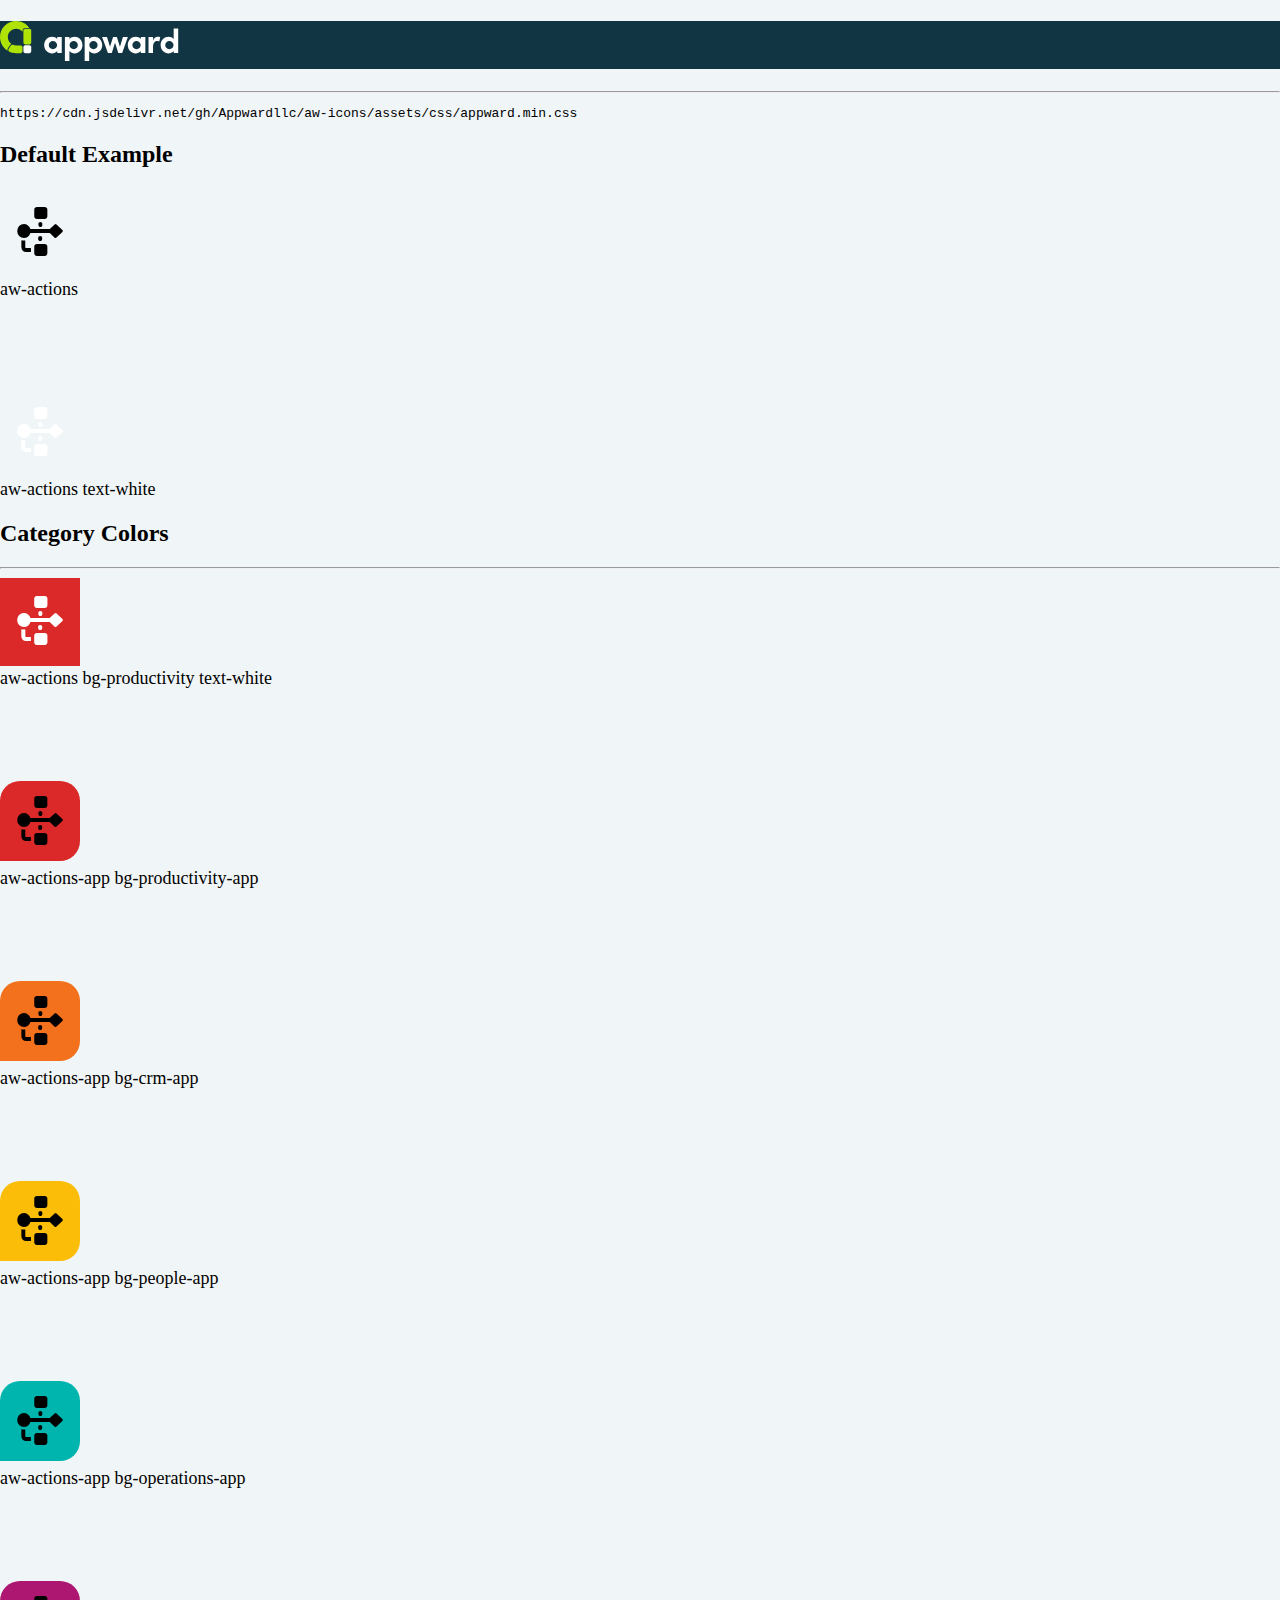
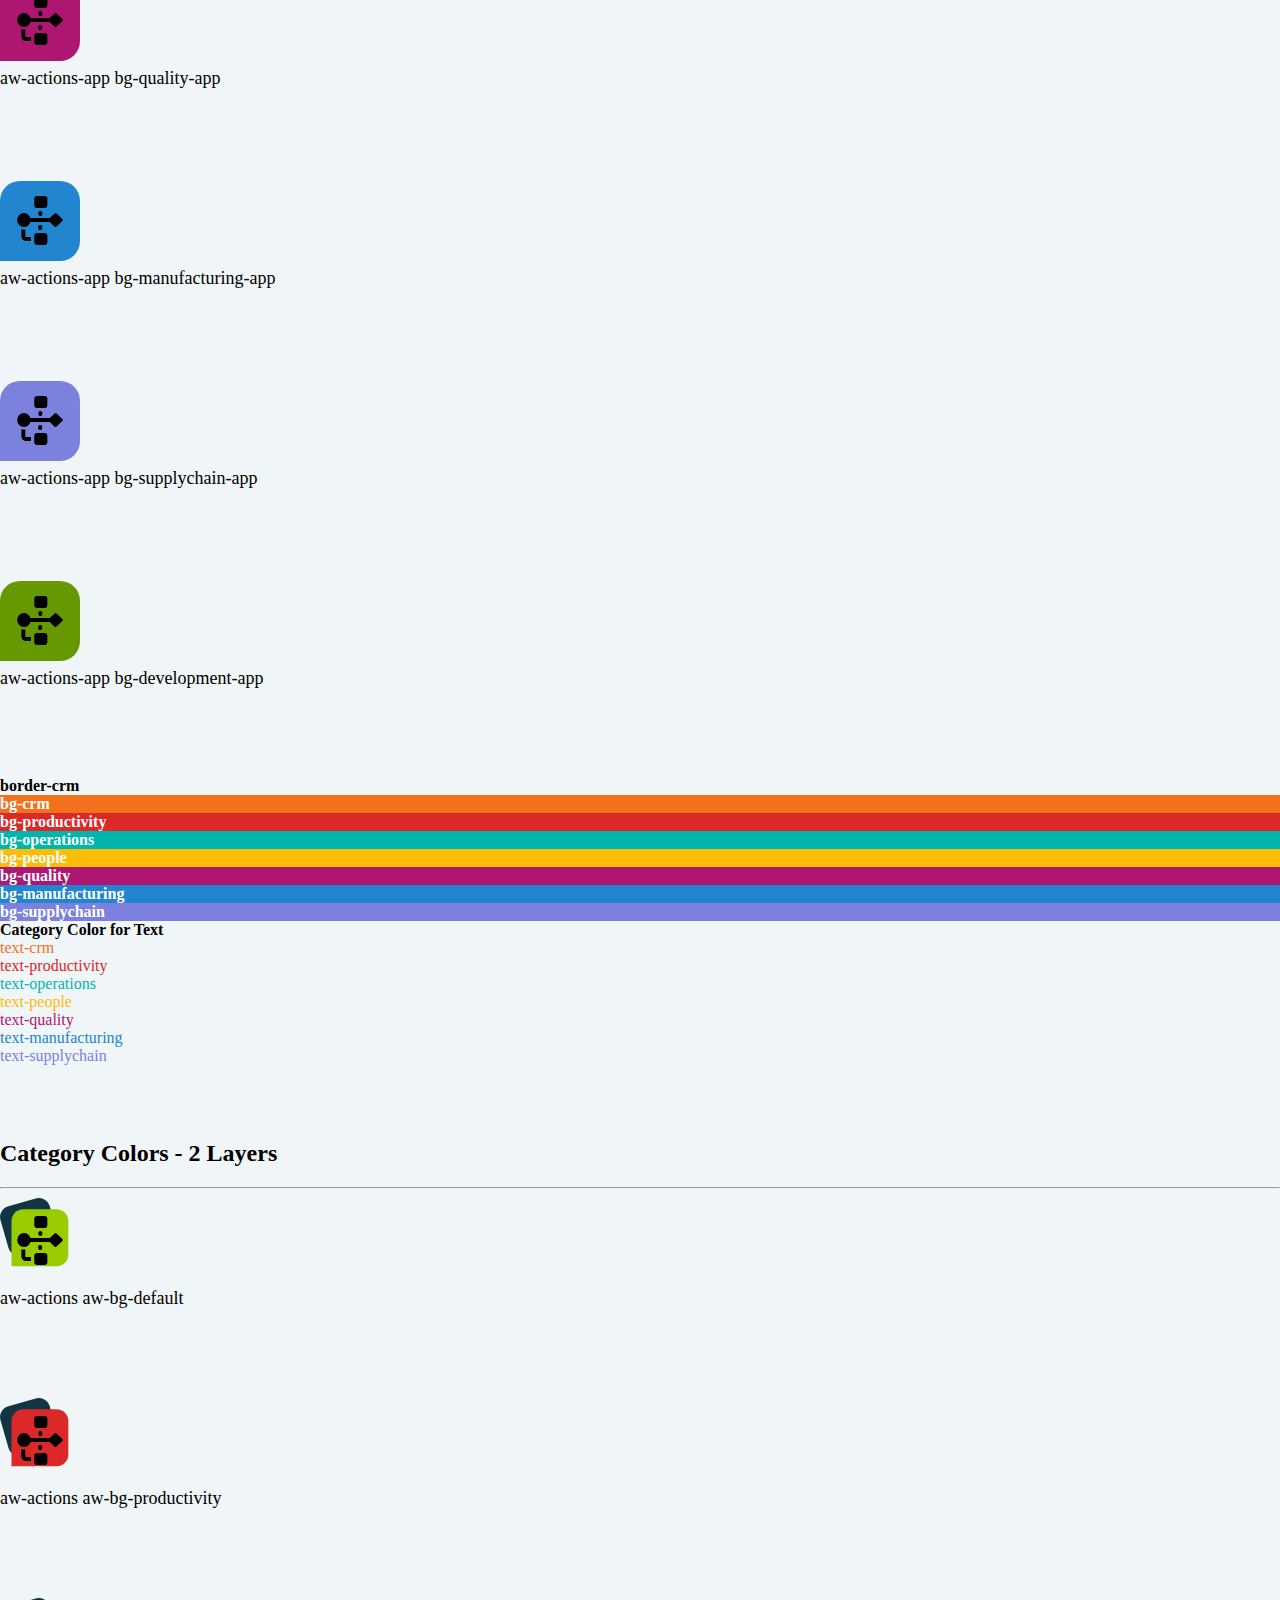
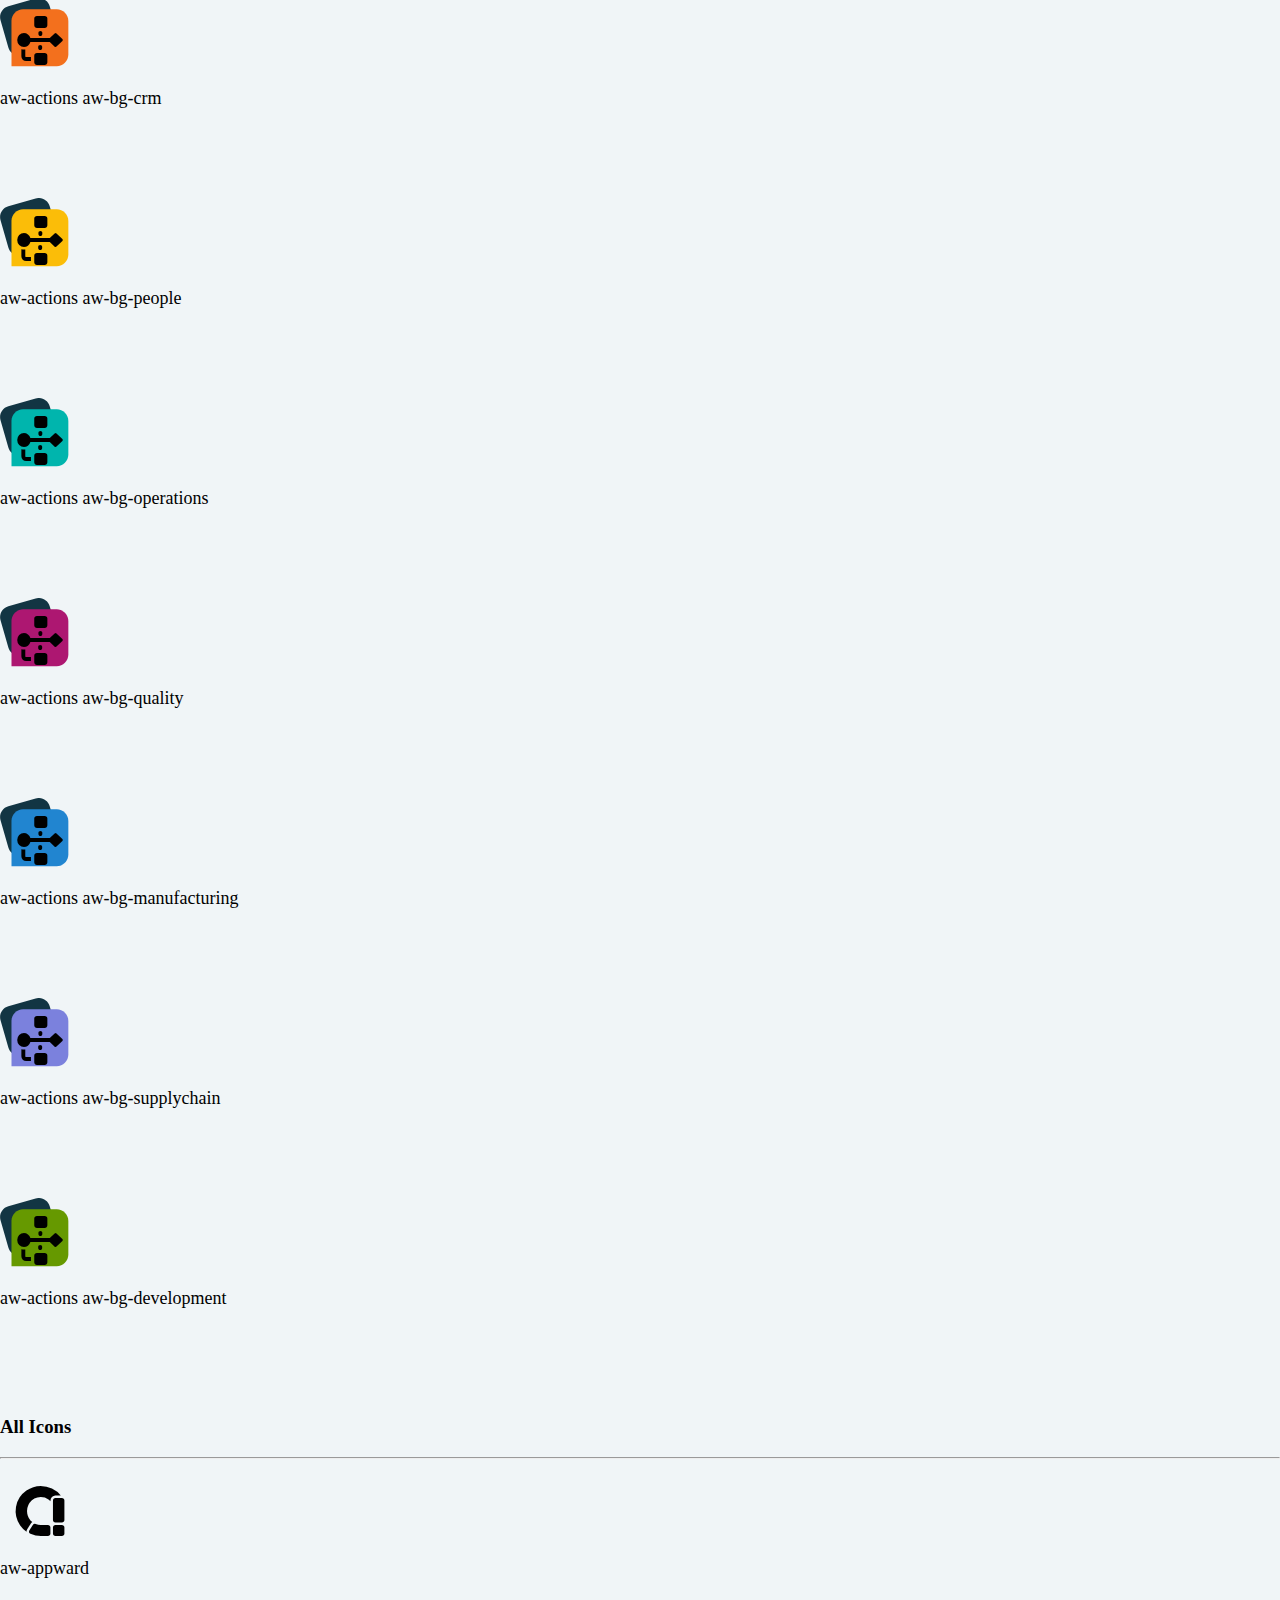
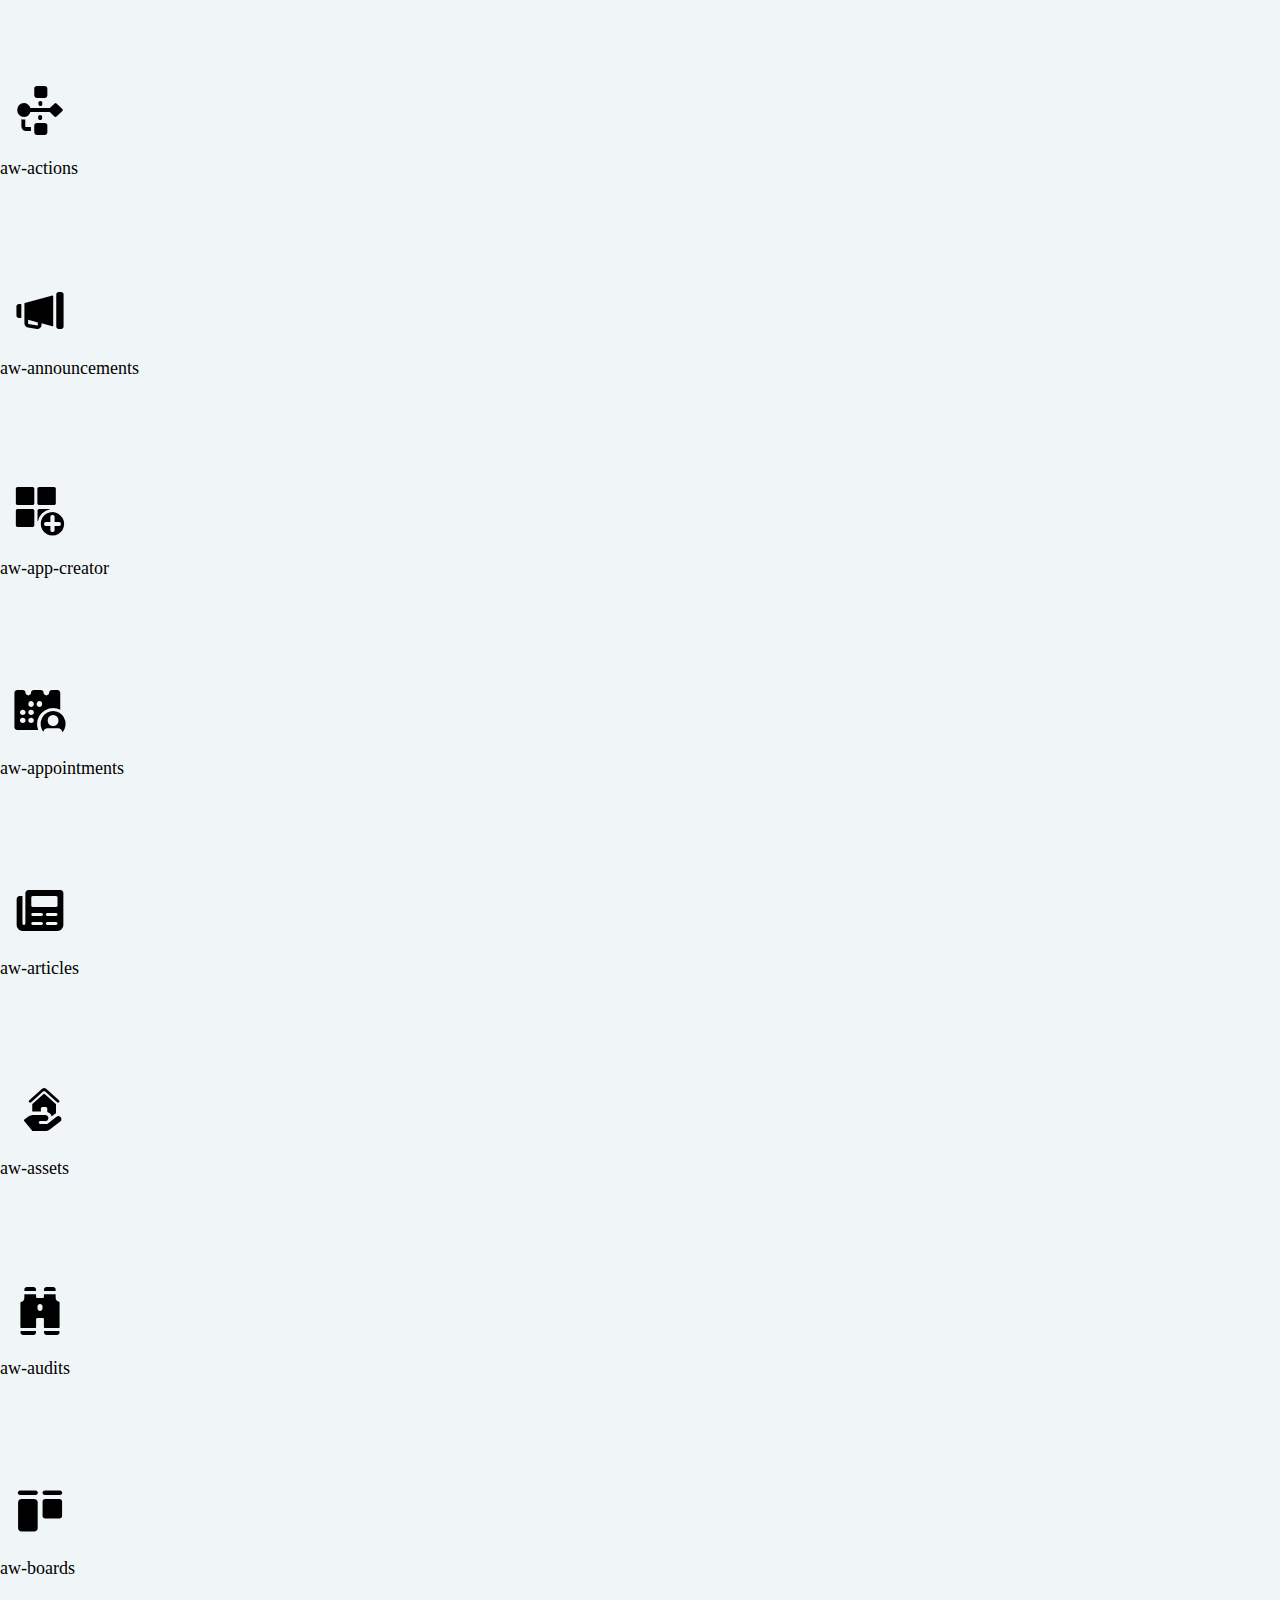
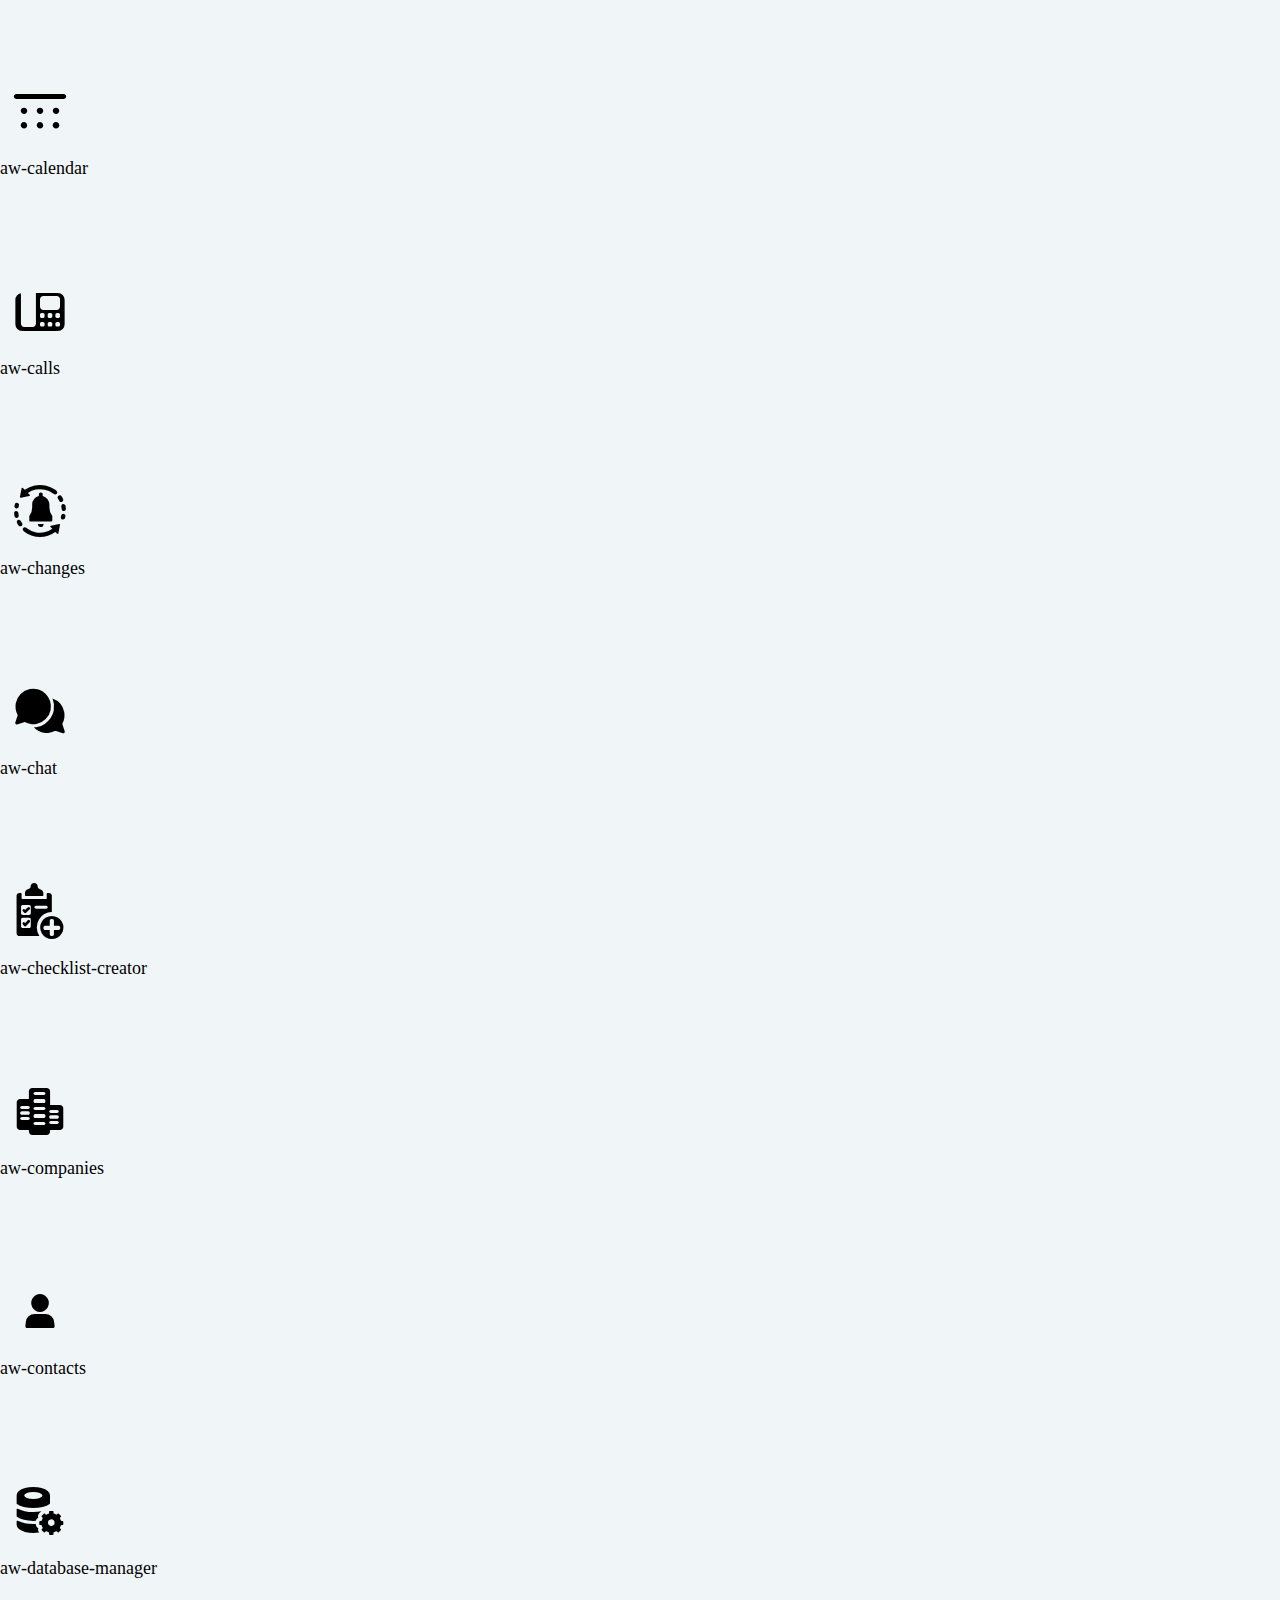
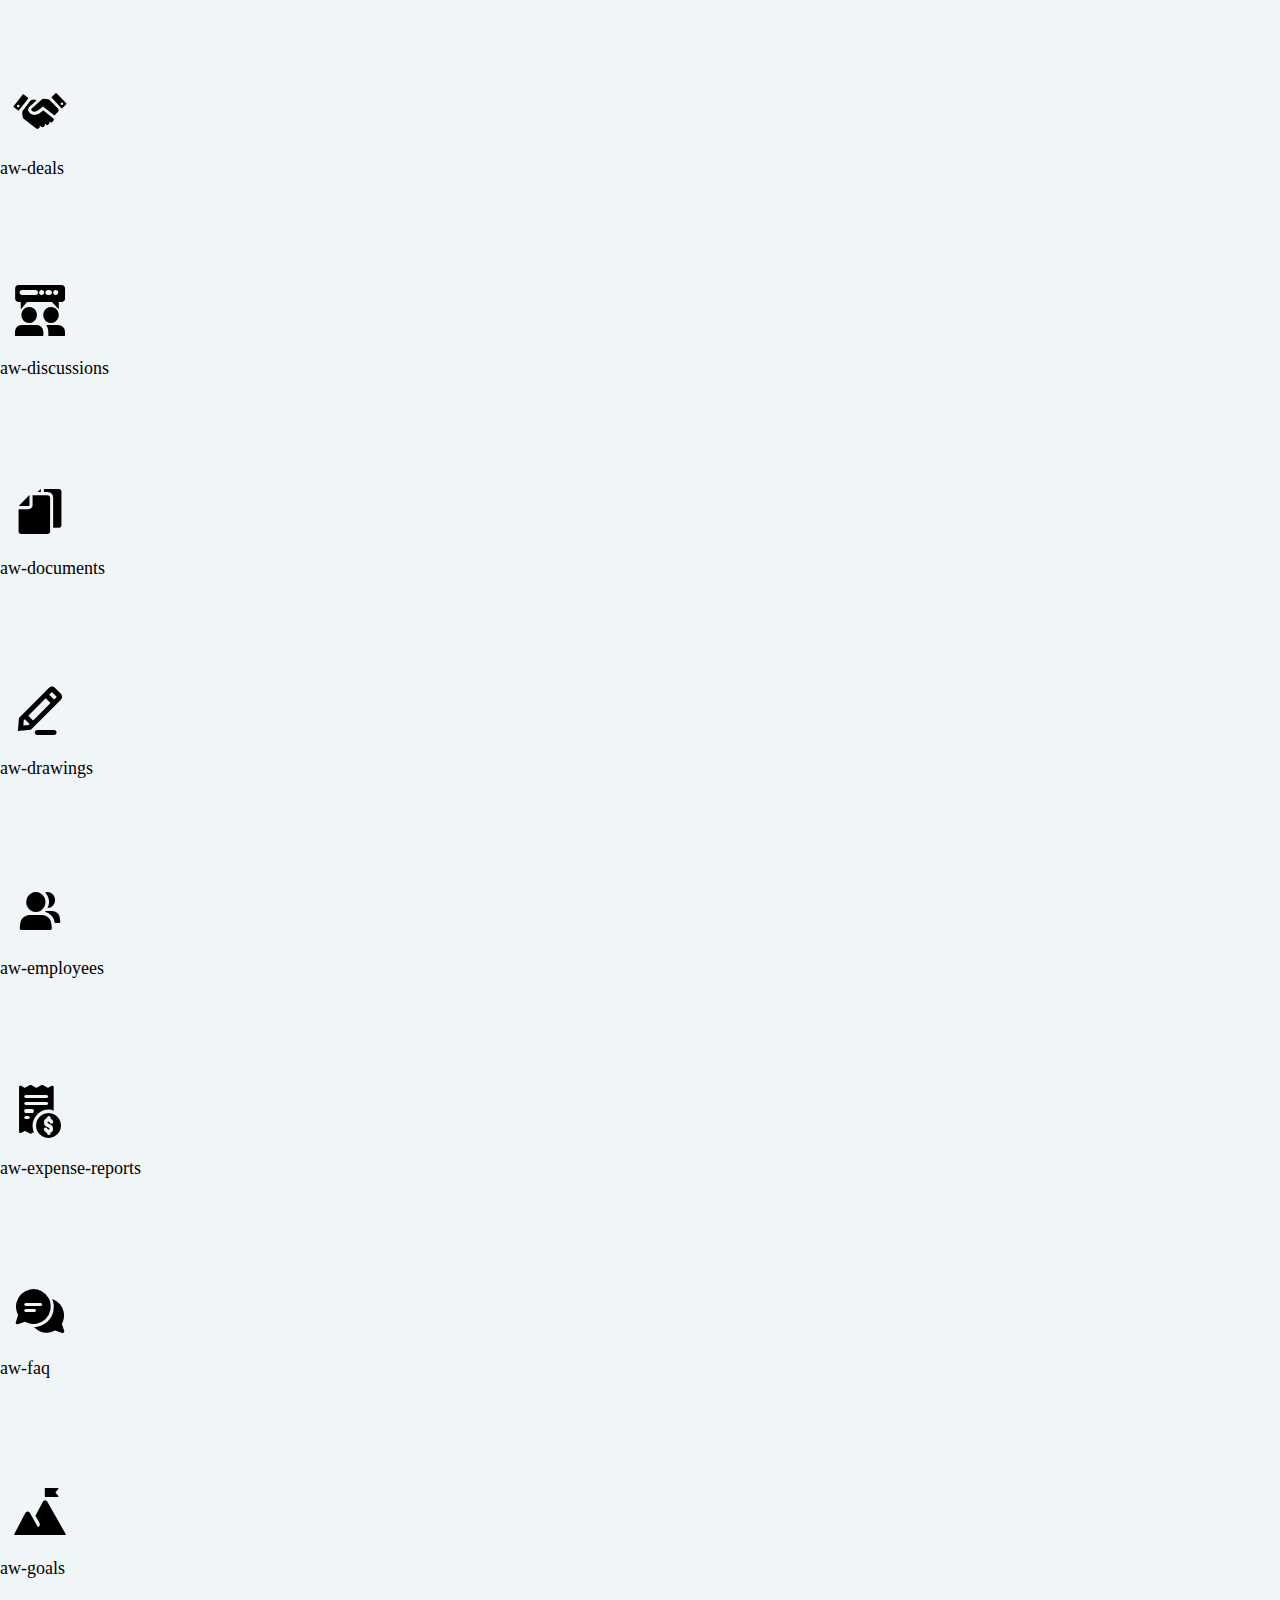
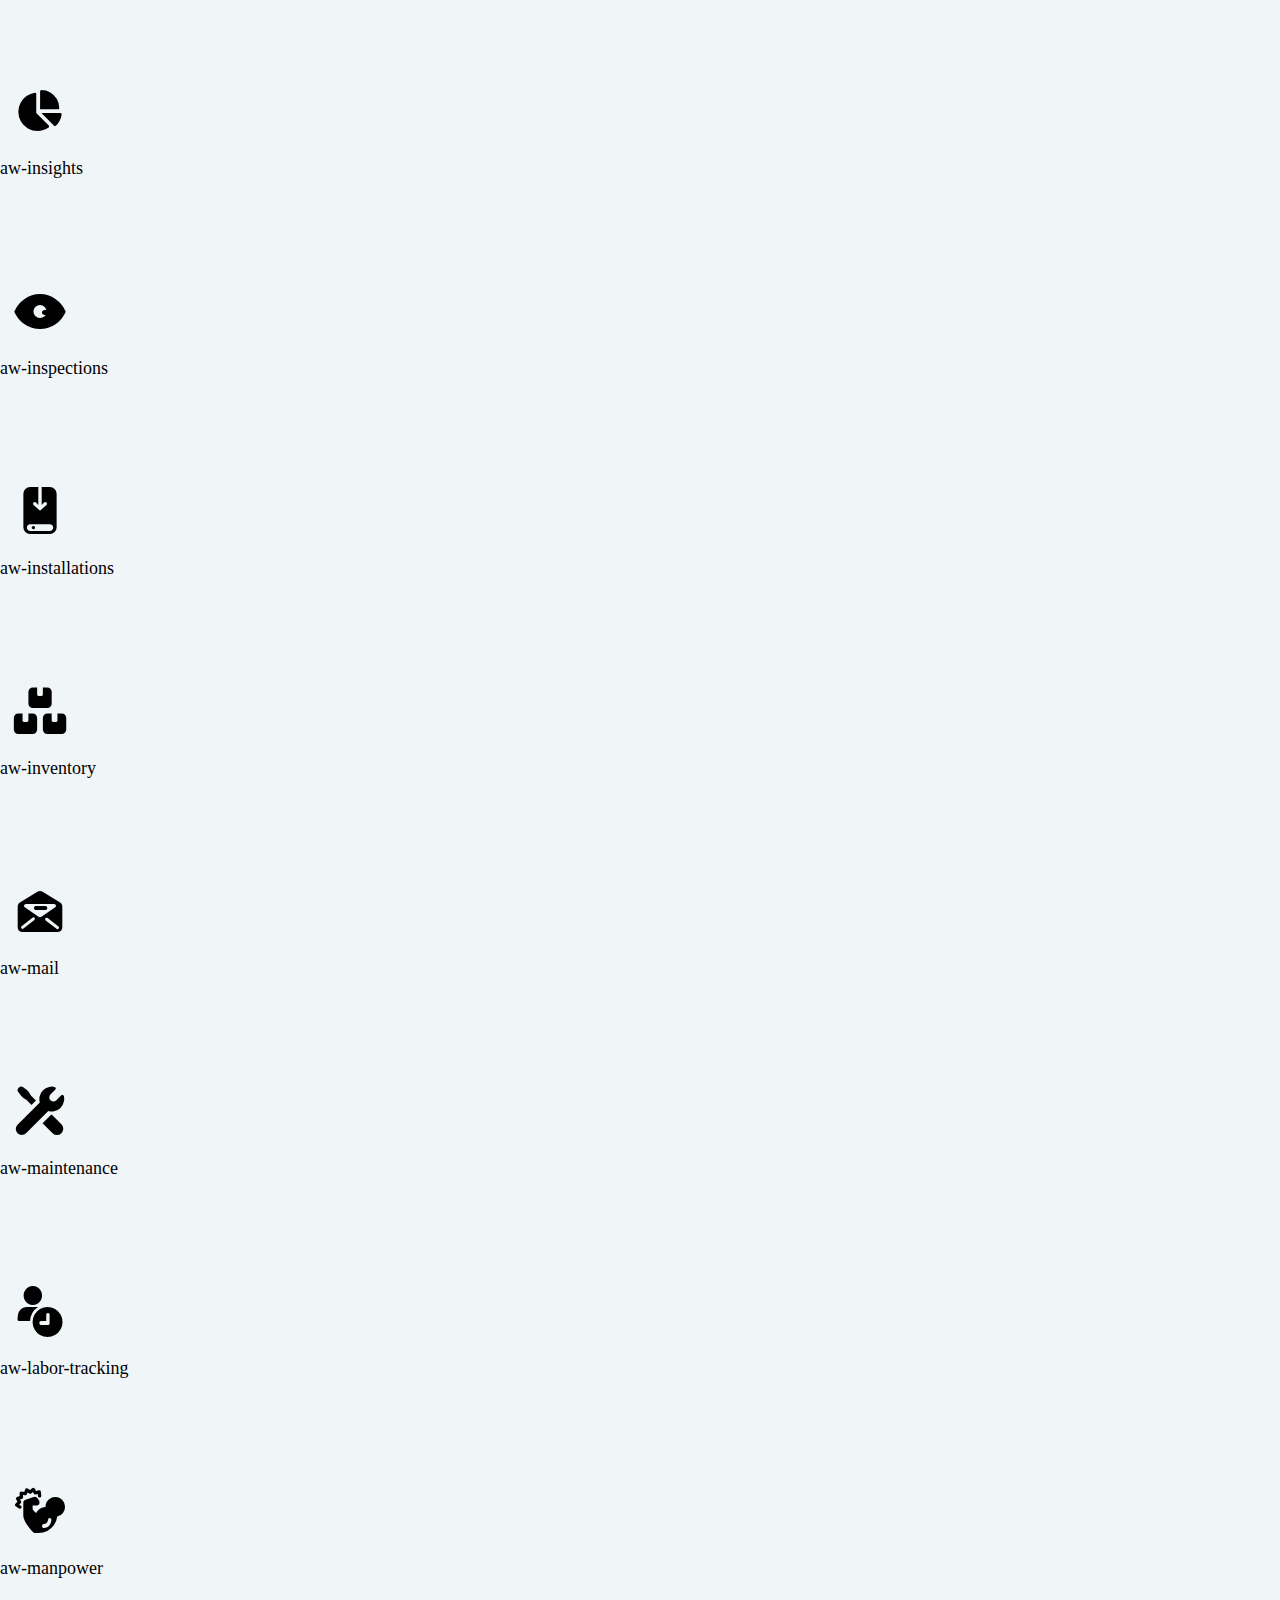
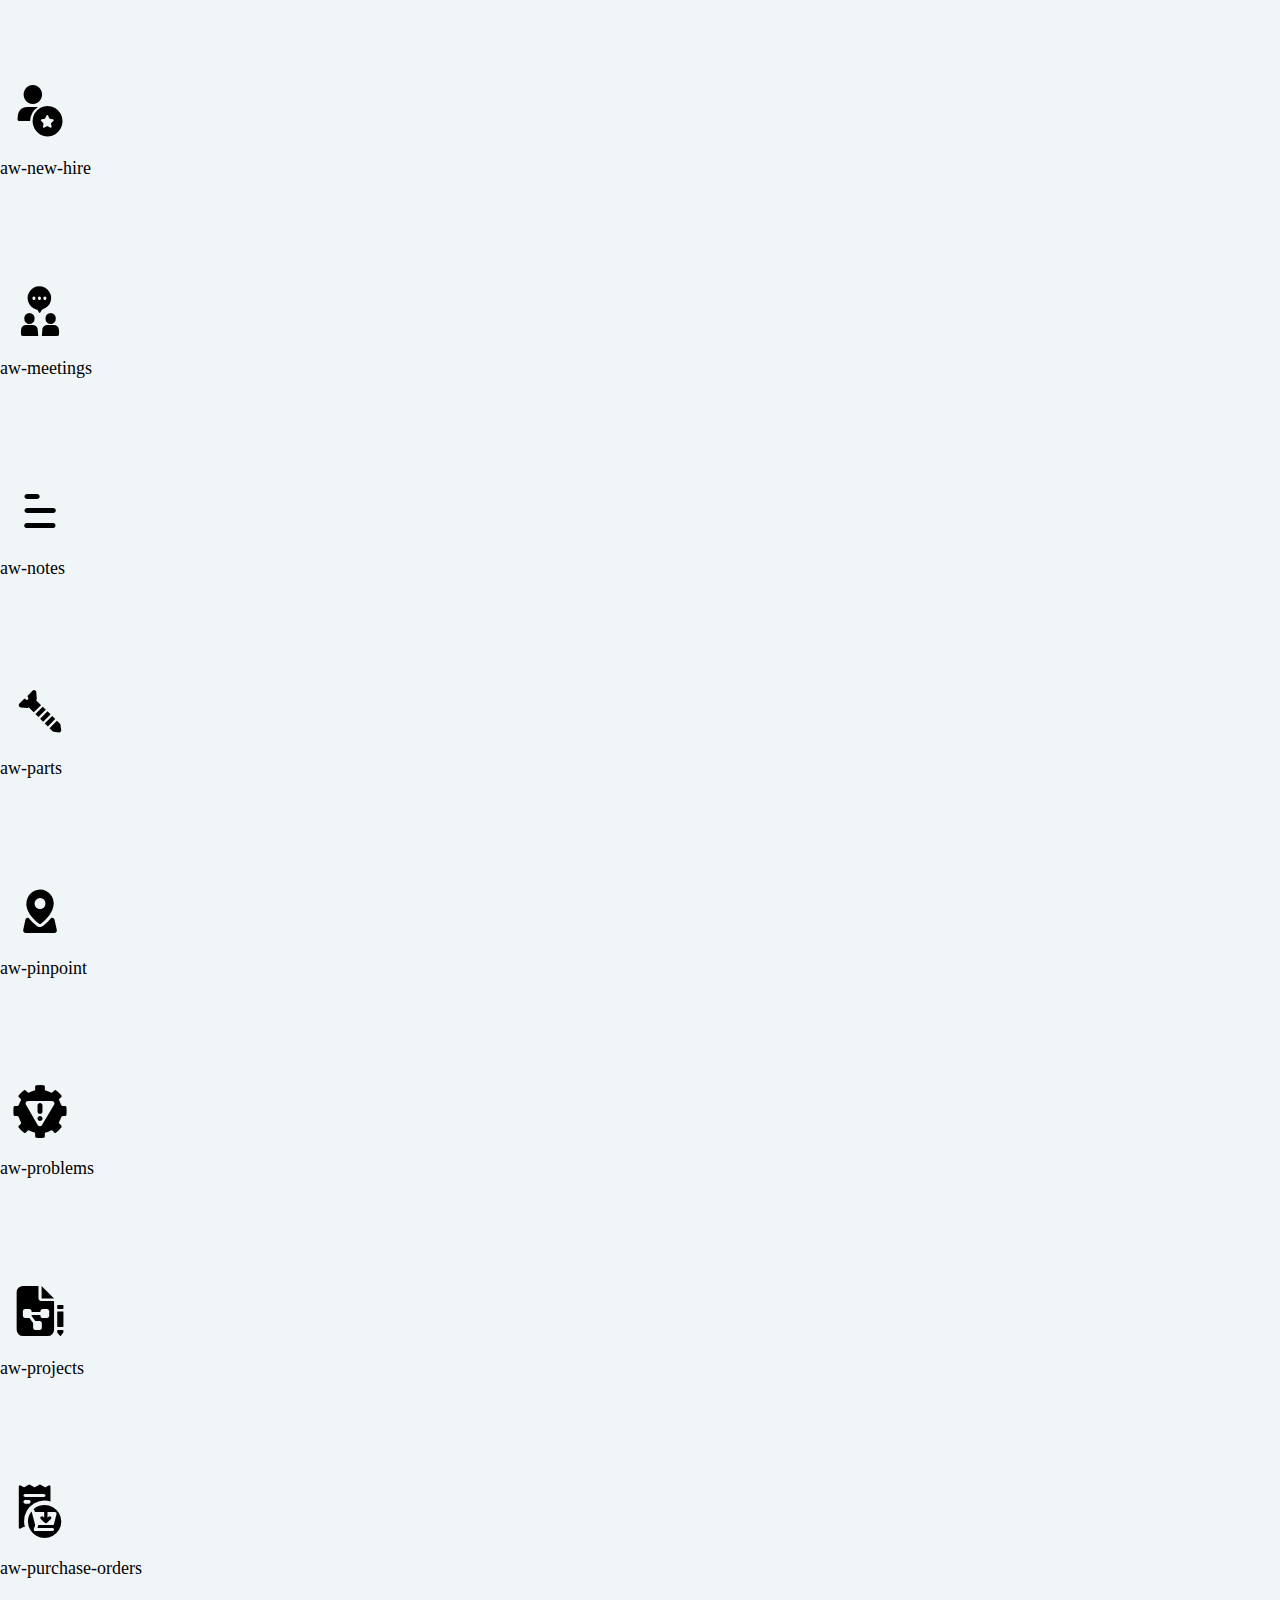
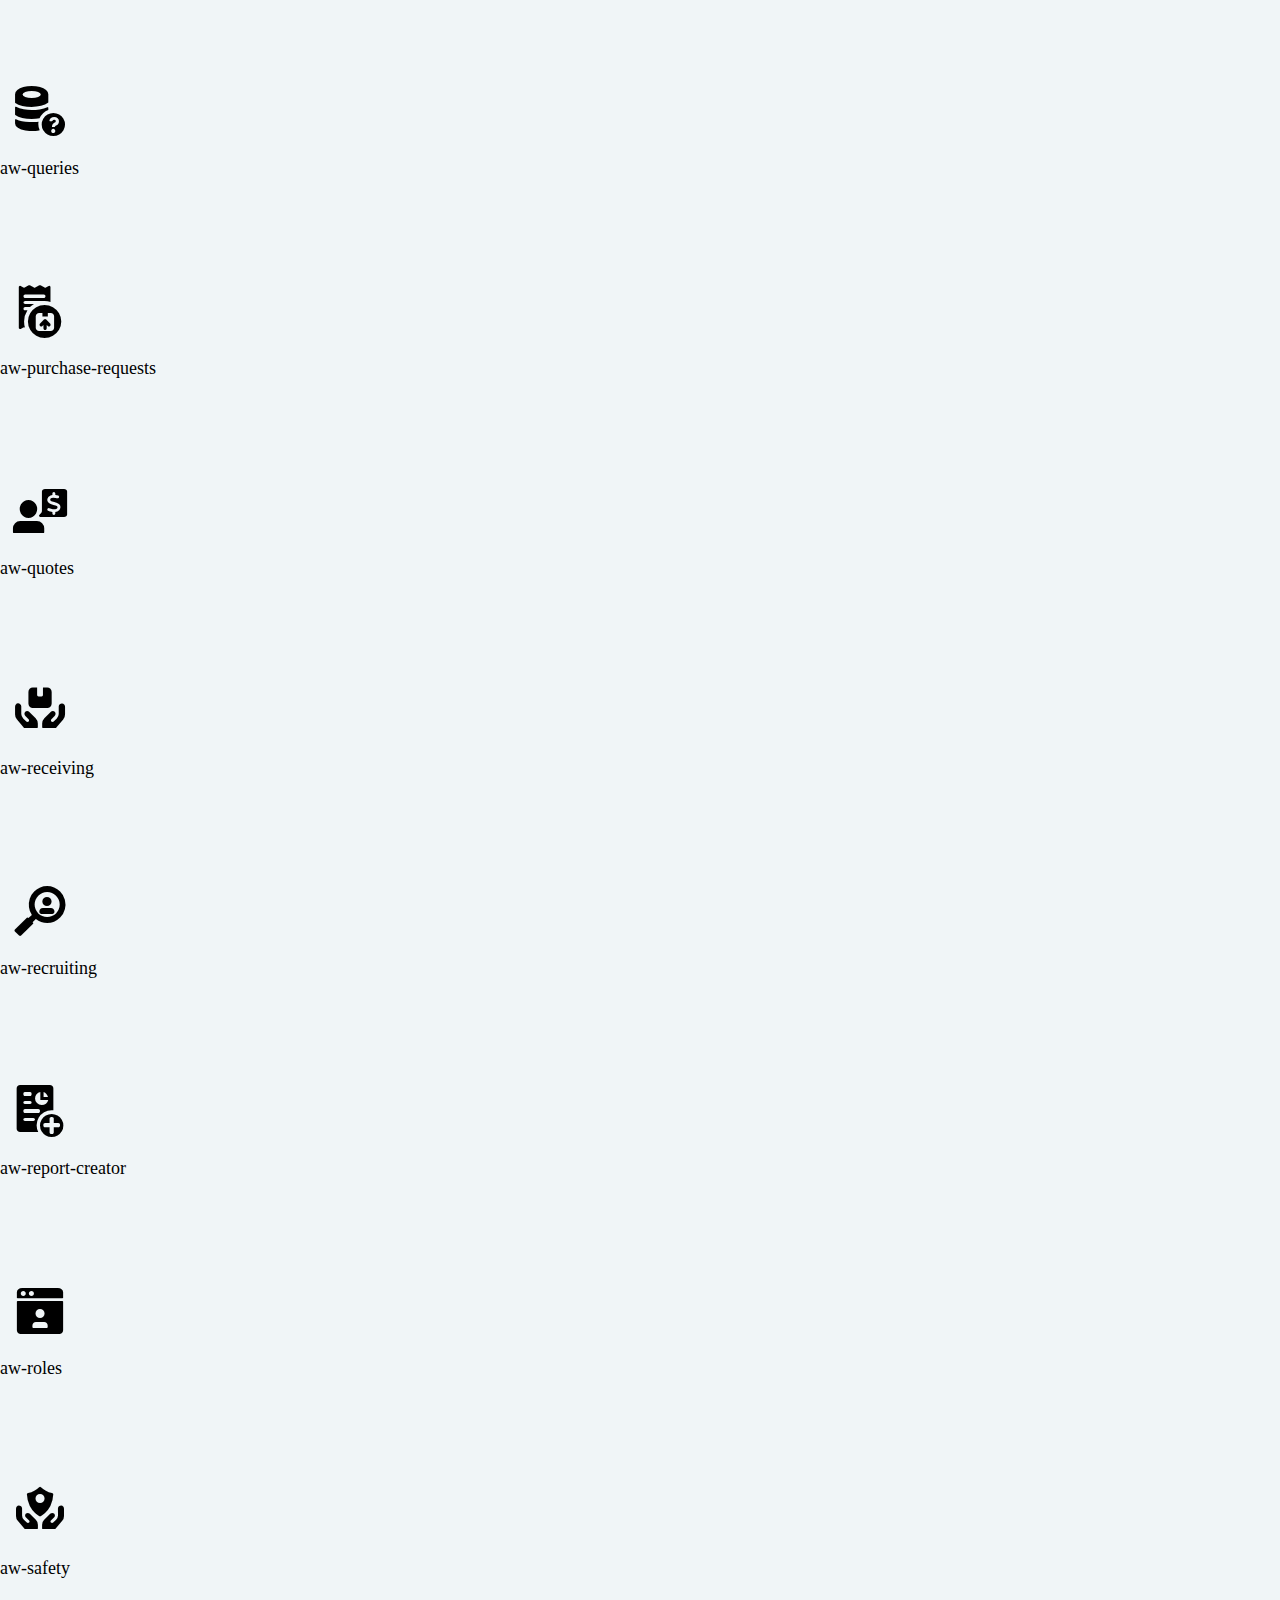
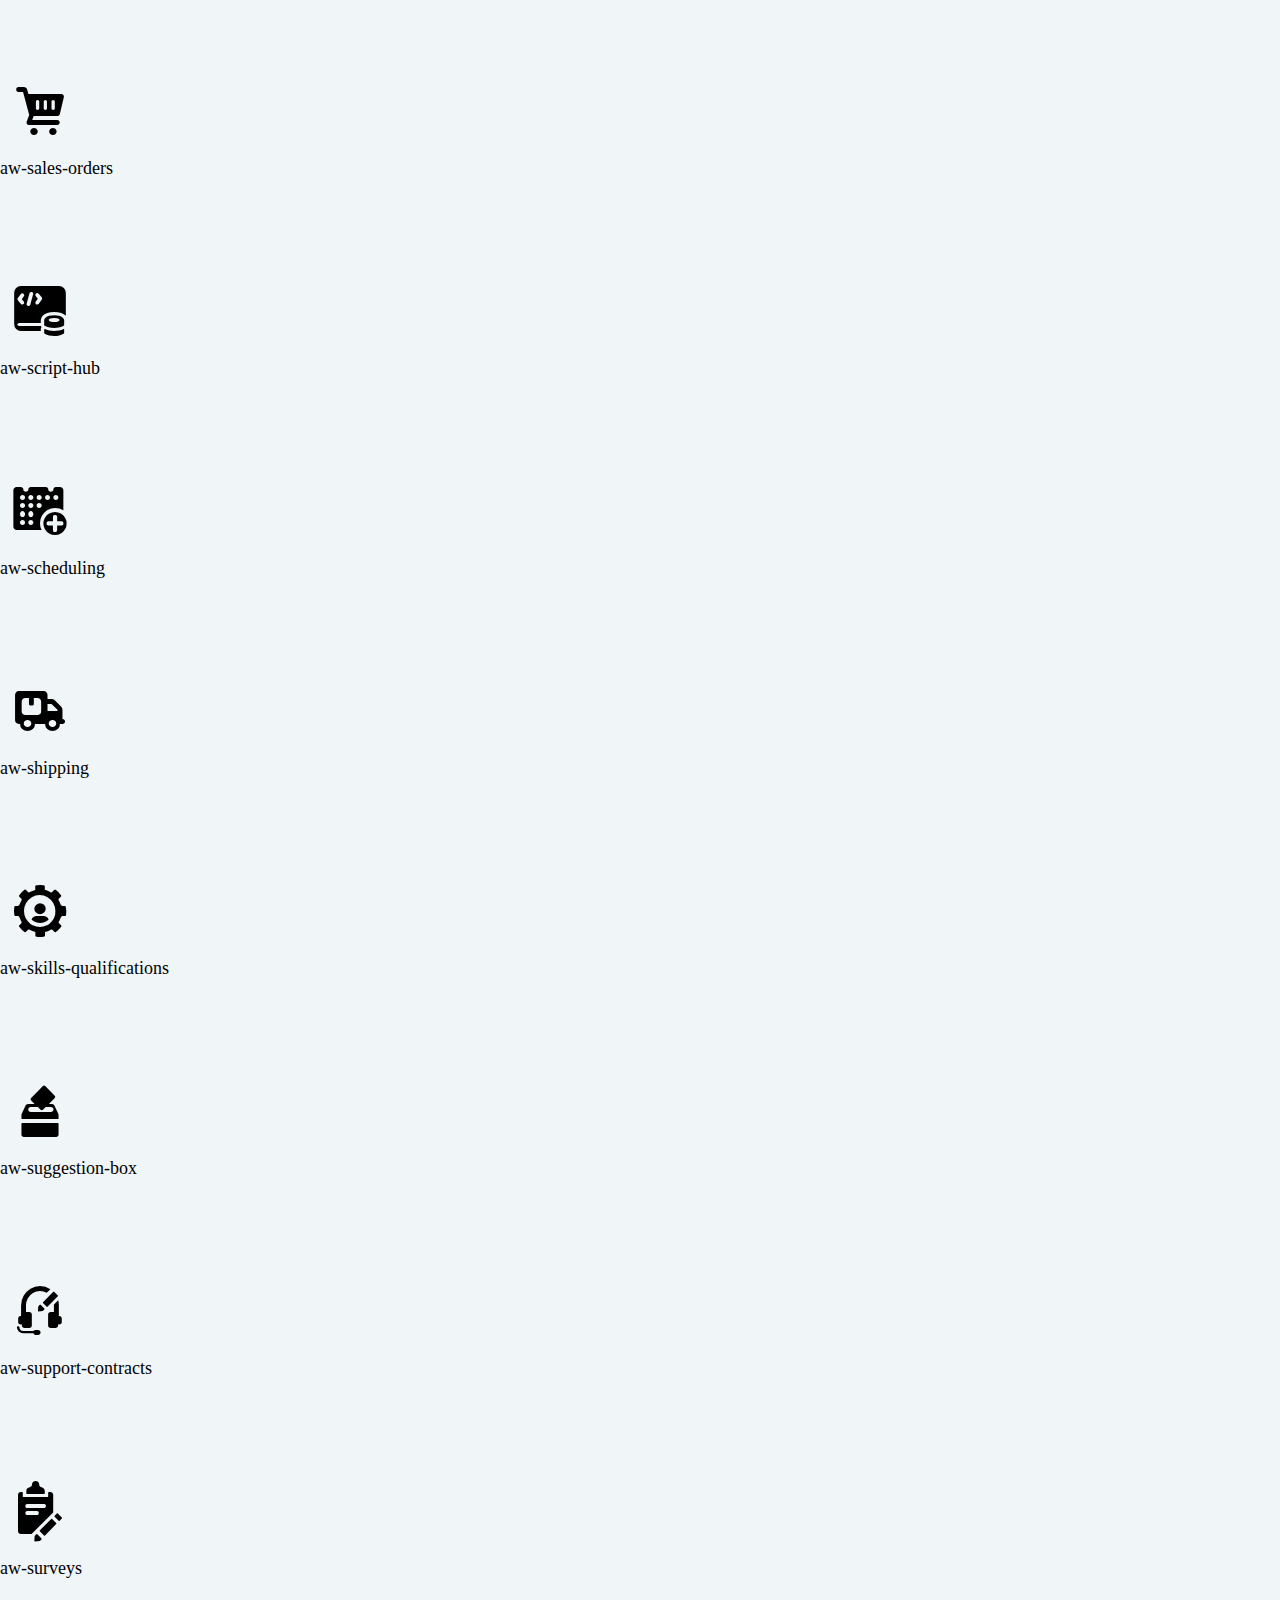
==== commit 43bc1d6c: "more utils" ====
--- a/demo.html
+++ b/demo.html
@@ -188,6 +188,13 @@
                 </div>
 
                 <div class="row my-3 g-2 align-items-start justify-content-start">
+
+
+                  <div class="card border-crm">
+                    <div class="card-body text-center">
+                        <strong>border-crm</strong>
+                    </div>
+                  </div>
 
                   <div class="col">
                     <div class="card bg-crm text-white">
--- a/assets/css/appward.min.css
+++ b/assets/css/appward.min.css
@@ -1,2 +1,2 @@
-:root{--aw-white:#ffffff;--aw-black:#000000}.bg-people,.bg-people-app:before{background-color:#fcbd09}.text-people{color:#fcbd09}.aw-bg-people{background-image:url(../images/iconbg-people.svg);background-repeat:no-repeat;background-size:contain;background-clip:border-box;background-position:5%}.bg-crm,.bg-crm-app:before{background-color:#f3701d}.text-crm{color:#f3701d}.aw-bg-crm{background-image:url(../images/iconbg-crm.svg);background-repeat:no-repeat;background-size:contain;background-clip:border-box;background-position:5%}.bg-manufacturing,.bg-manufacturing-app:before{background-color:#2185d0}.text-manufacturing{color:#2185d0}.aw-bg-manufacturing{background-image:url(../images/iconbg-manufacturing.svg);background-repeat:no-repeat;background-size:contain;background-clip:border-box;background-position:5%}.bg-operations,.bg-operations-app:before{background-color:#00b5ad}.text-operations{color:#00b5ad}.aw-bg-operations{background-image:url(../images/iconbg-operations.svg);background-repeat:no-repeat;background-size:contain;background-clip:border-box;background-position:5%}.bg-productivity,.bg-productivity-app:before{background-color:#db2828}.text-productivity{color:#db2828}.aw-bg-productivity{background-image:url(../images/iconbg-productivity.svg);background-repeat:no-repeat;background-size:contain;background-clip:border-box;background-position:5%}.bg-quality,.bg-quality-app:before{background-color:#ad1771}.text-quality{color:#ad1771}.aw-bg-quality{background-image:url(../images/iconbg-quality.svg);background-repeat:no-repeat;background-size:contain;background-clip:border-box;background-position:5%}.bg-supplychain,.bg-supplychain-app:before{background-color:#7b81dd}.text-supplychain{color:#7b81dd}.aw-bg-supplychain{background-image:url(../images/iconbg-supplychain.svg);background-repeat:no-repeat;background-size:contain;background-clip:border-box;background-position:5%}.bg-development,.bg-development-app:before{background-color:#669901}.text-development{color:#669901}.aw-bg-development{background-image:url(../images/iconbg-development.svg);background-repeat:no-repeat;background-size:contain;background-clip:border-box;background-position:5%}.text-white{color:var(--aw-white)}.text-black{color:var(--aw-black)}@font-face{font-family:"appward";src:url(../fonts/appward.eot?36492724);src:url(../fonts/appward.eot?36492724#iefix)format("embedded-opentype"),url(../fonts/appward.woff2?36492724)format("woff2"),url(../fonts/appward.woff?36492724)format("woff"),url(../fonts/appward.ttf?36492724)format("truetype"),url(../fonts/appward.svg?36492724#appward)format("svg");font-weight:400;font-style:normal}[class*=" aw-"]:before,[class^=aw-]:before{font-family:"appward";font-style:normal;font-weight:400;speak:never;-webkit-font-smoothing:antialiased;-moz-osx-font-smoothing:grayscale}.aw-bg-default{background-image:url(../images/iconbg-default.svg);background-repeat:no-repeat;background-size:contain;background-clip:border-box;background-position:5%}.aw-actions:before{content:""}.aw-actions-app:before{content:"";border-top-left-radius:1.25rem;border-top-right-radius:1.25rem;border-bottom-right-radius:1.25rem;position:relative}.aw-announcements:before{content:""}.aw-announcements-app:before{content:"";border-top-left-radius:1.25rem;border-top-right-radius:1.25rem;border-bottom-right-radius:1.25rem;position:relative}.aw-app-creator:before{content:""}.aw-app-creator-app:before{content:"";border-top-left-radius:1.25rem;border-top-right-radius:1.25rem;border-bottom-right-radius:1.25rem;position:relative}.aw-appointments:before{content:""}.aw-appointments-app:before{content:"";border-top-left-radius:1.25rem;border-top-right-radius:1.25rem;border-bottom-right-radius:1.25rem;position:relative}.aw-articles:before{content:""}.aw-articles-app:before{content:"";border-top-left-radius:1.25rem;border-top-right-radius:1.25rem;border-bottom-right-radius:1.25rem;position:relative}.aw-assets:before{content:""}.aw-assets-app:before{content:"";border-top-left-radius:1.25rem;border-top-right-radius:1.25rem;border-bottom-right-radius:1.25rem;position:relative}.aw-audits:before{content:""}.aw-audits-app:before{content:"";border-top-left-radius:1.25rem;border-top-right-radius:1.25rem;border-bottom-right-radius:1.25rem;position:relative}.aw-boards:before{content:""}.aw-boards-app:before{content:"";border-top-left-radius:1.25rem;border-top-right-radius:1.25rem;border-bottom-right-radius:1.25rem;position:relative}.aw-calendar:before{content:""}.aw-calendar-app:before{content:"";border-top-left-radius:1.25rem;border-top-right-radius:1.25rem;border-bottom-right-radius:1.25rem;position:relative}.aw-calls:before{content:""}.aw-calls-app:before{content:"";border-top-left-radius:1.25rem;border-top-right-radius:1.25rem;border-bottom-right-radius:1.25rem;position:relative}.aw-changes:before{content:""}.aw-changes-app:before{content:"";border-top-left-radius:1.25rem;border-top-right-radius:1.25rem;border-bottom-right-radius:1.25rem;position:relative}.aw-chat:before{content:""}.aw-chat-app:before{content:"";border-top-left-radius:1.25rem;border-top-right-radius:1.25rem;border-bottom-right-radius:1.25rem;position:relative}.aw-checklist-creator:before{content:""}.aw-checklist-creator-app:before{content:"";border-top-left-radius:1.25rem;border-top-right-radius:1.25rem;border-bottom-right-radius:1.25rem;position:relative}.aw-companies:before{content:""}.aw-companies-app:before{content:"";border-top-left-radius:1.25rem;border-top-right-radius:1.25rem;border-bottom-right-radius:1.25rem;position:relative}.aw-contacts:before{content:""}.aw-contacts-app:before{content:"";border-top-left-radius:1.25rem;border-top-right-radius:1.25rem;border-bottom-right-radius:1.25rem;position:relative}.aw-database-manager:before{content:""}.aw-database-manager-app:before{content:"";border-top-left-radius:1.25rem;border-top-right-radius:1.25rem;border-bottom-right-radius:1.25rem;position:relative}.aw-deals:before{content:""}.aw-deals-app:before{content:"";border-top-left-radius:1.25rem;border-top-right-radius:1.25rem;border-bottom-right-radius:1.25rem;position:relative}.aw-discussions:before{content:""}.aw-discussions-app:before{content:"";border-top-left-radius:1.25rem;border-top-right-radius:1.25rem;border-bottom-right-radius:1.25rem;position:relative}.aw-documents:before{content:""}.aw-documents-app:before{content:"";border-top-left-radius:1.25rem;border-top-right-radius:1.25rem;border-bottom-right-radius:1.25rem;position:relative}.aw-drawings:before{content:""}.aw-drawings-app:before{content:"";border-top-left-radius:1.25rem;border-top-right-radius:1.25rem;border-bottom-right-radius:1.25rem;position:relative}.aw-employees:before{content:""}.aw-employees-app:before{content:"";border-top-left-radius:1.25rem;border-top-right-radius:1.25rem;border-bottom-right-radius:1.25rem;position:relative}.aw-expense-reports:before{content:""}.aw-expense-reports-app:before{content:"";border-top-left-radius:1.25rem;border-top-right-radius:1.25rem;border-bottom-right-radius:1.25rem;position:relative}.aw-faq:before{content:""}.aw-faq-app:before{content:"";border-top-left-radius:1.25rem;border-top-right-radius:1.25rem;border-bottom-right-radius:1.25rem;position:relative}.aw-goals:before{content:""}.aw-goals-app:before{content:"";border-top-left-radius:1.25rem;border-top-right-radius:1.25rem;border-bottom-right-radius:1.25rem;position:relative}.aw-insights:before{content:""}.aw-insights-app:before{content:"";border-top-left-radius:1.25rem;border-top-right-radius:1.25rem;border-bottom-right-radius:1.25rem;position:relative}.aw-inspections:before{content:""}.aw-inspections-app:before{content:"";border-top-left-radius:1.25rem;border-top-right-radius:1.25rem;border-bottom-right-radius:1.25rem;position:relative}.aw-installations:before{content:""}.aw-installations-app:before{content:"";border-top-left-radius:1.25rem;border-top-right-radius:1.25rem;border-bottom-right-radius:1.25rem;position:relative}.aw-inventory:before{content:""}.aw-inventory-app:before{content:"";border-top-left-radius:1.25rem;border-top-right-radius:1.25rem;border-bottom-right-radius:1.25rem;position:relative}.aw-mail:before{content:""}.aw-mail-app:before{content:"";border-top-left-radius:1.25rem;border-top-right-radius:1.25rem;border-bottom-right-radius:1.25rem;position:relative}.aw-maintenance:before{content:""}.aw-maintenance-app:before{content:"";border-top-left-radius:1.25rem;border-top-right-radius:1.25rem;border-bottom-right-radius:1.25rem;position:relative}.aw-labor-tracking:before{content:""}.aw-labor-tracking-app:before{content:"";border-top-left-radius:1.25rem;border-top-right-radius:1.25rem;border-bottom-right-radius:1.25rem;position:relative}.aw-manpower:before{content:""}.aw-manpower-app:before{content:"";border-top-left-radius:1.25rem;border-top-right-radius:1.25rem;border-bottom-right-radius:1.25rem;position:relative}.aw-new-hire:before{content:""}.aw-new-hire-app:before{content:"";border-top-left-radius:1.25rem;border-top-right-radius:1.25rem;border-bottom-right-radius:1.25rem;position:relative}.aw-meetings:before{content:""}.aw-meetings-app:before{content:"";border-top-left-radius:1.25rem;border-top-right-radius:1.25rem;border-bottom-right-radius:1.25rem;position:relative}.aw-notes:before{content:""}.aw-notes-app:before{content:"";border-top-left-radius:1.25rem;border-top-right-radius:1.25rem;border-bottom-right-radius:1.25rem;position:relative}.aw-parts:before{content:""}.aw-parts-app:before{content:"";border-top-left-radius:1.25rem;border-top-right-radius:1.25rem;border-bottom-right-radius:1.25rem;position:relative}.aw-pinpoint:before{content:""}.aw-pinpoint-app:before{content:"";border-top-left-radius:1.25rem;border-top-right-radius:1.25rem;border-bottom-right-radius:1.25rem;position:relative}.aw-problems:before{content:""}.aw-problems-app:before{content:"";border-top-left-radius:1.25rem;border-top-right-radius:1.25rem;border-bottom-right-radius:1.25rem;position:relative}.aw-projects:before{content:""}.aw-projects-app:before{content:"";border-top-left-radius:1.25rem;border-top-right-radius:1.25rem;border-bottom-right-radius:1.25rem;position:relative}.aw-purchase-orders:before{content:""}.aw-purchase-orders-app:before{content:"";border-top-left-radius:1.25rem;border-top-right-radius:1.25rem;border-bottom-right-radius:1.25rem;position:relative}.aw-queries:before{content:""}.aw-queries-app:before{content:"";border-top-left-radius:1.25rem;border-top-right-radius:1.25rem;border-bottom-right-radius:1.25rem;position:relative}.aw-purchase-requests:before{content:""}.aw-purchase-requests-app:before{content:"";border-top-left-radius:1.25rem;border-top-right-radius:1.25rem;border-bottom-right-radius:1.25rem;position:relative}.aw-quotes:before{content:""}.aw-quotes-app:before{content:"";border-top-left-radius:1.25rem;border-top-right-radius:1.25rem;border-bottom-right-radius:1.25rem;position:relative}.aw-receiving:before{content:""}.aw-receiving-app:before{content:"";border-top-left-radius:1.25rem;border-top-right-radius:1.25rem;border-bottom-right-radius:1.25rem;position:relative}.aw-recruiting:before{content:""}.aw-recruiting-app:before{content:"";border-top-left-radius:1.25rem;border-top-right-radius:1.25rem;border-bottom-right-radius:1.25rem;position:relative}.aw-refresh:before{content:""}.aw-refresh-app:before{content:"";border-top-left-radius:1.25rem;border-top-right-radius:1.25rem;border-bottom-right-radius:1.25rem;position:relative}.aw-report-creator:before{content:""}.aw-report-creator-app:before{content:"";border-top-left-radius:1.25rem;border-top-right-radius:1.25rem;border-bottom-right-radius:1.25rem;position:relative}.aw-roles:before{content:""}.aw-roles-app:before{content:"";border-top-left-radius:1.25rem;border-top-right-radius:1.25rem;border-bottom-right-radius:1.25rem;position:relative}.aw-safety:before{content:""}.aw-safety-app:before{content:"";border-top-left-radius:1.25rem;border-top-right-radius:1.25rem;border-bottom-right-radius:1.25rem;position:relative}.aw-sales-orders:before{content:""}.aw-sales-orders-app:before{content:"";border-top-left-radius:1.25rem;border-top-right-radius:1.25rem;border-bottom-right-radius:1.25rem;position:relative}.aw-script-hub:before{content:""}.aw-script-hub-app:before{content:"";border-top-left-radius:1.25rem;border-top-right-radius:1.25rem;border-bottom-right-radius:1.25rem;position:relative}.aw-scheduling:before{content:""}.aw-scheduling-app:before{content:"";border-top-left-radius:1.25rem;border-top-right-radius:1.25rem;border-bottom-right-radius:1.25rem;position:relative}.aw-shipping:before{content:""}.aw-shipping-app:before{content:"";border-top-left-radius:1.25rem;border-top-right-radius:1.25rem;border-bottom-right-radius:1.25rem;position:relative}.aw-skills-qualifications:before{content:""}.aw-skills-qualifications-app:before{content:"";border-top-left-radius:1.25rem;border-top-right-radius:1.25rem;border-bottom-right-radius:1.25rem;position:relative}.aw-suggestion-box:before{content:""}.aw-suggestion-box-app:before{content:"";border-top-left-radius:1.25rem;border-top-right-radius:1.25rem;border-bottom-right-radius:1.25rem;position:relative}.aw-support-contracts:before{content:""}.aw-support-contracts-app:before{content:"";border-top-left-radius:1.25rem;border-top-right-radius:1.25rem;border-bottom-right-radius:1.25rem;position:relative}.aw-surveys:before{content:""}.aw-surveys-app:before{content:"";border-top-left-radius:1.25rem;border-top-right-radius:1.25rem;border-bottom-right-radius:1.25rem;position:relative}.aw-table-builder:before{content:""}.aw-table-builder-app:before{content:"";border-top-left-radius:1.25rem;border-top-right-radius:1.25rem;border-bottom-right-radius:1.25rem;position:relative}.aw-territories:before{content:""}.aw-territories-app:before{content:"";border-top-left-radius:1.25rem;border-top-right-radius:1.25rem;border-bottom-right-radius:1.25rem;position:relative}.aw-tickets:before{content:""}.aw-tickets-app:before{content:"";border-top-left-radius:1.25rem;border-top-right-radius:1.25rem;border-bottom-right-radius:1.25rem;position:relative}.aw-time-off:before{content:""}.aw-time-off-app:before{content:"";border-top-left-radius:1.25rem;border-top-right-radius:1.25rem;border-bottom-right-radius:1.25rem;position:relative}.aw-training:before{content:""}.aw-training-app:before{content:"";border-top-left-radius:1.25rem;border-top-right-radius:1.25rem;border-bottom-right-radius:1.25rem;position:relative}.aw-time-tracker:before{content:""}.aw-time-tracker-app:before{content:"";border-top-left-radius:1.25rem;border-top-right-radius:1.25rem;border-bottom-right-radius:1.25rem;position:relative}.aw-travel:before{content:""}.aw-travel-app:before{content:"";border-top-left-radius:1.25rem;border-top-right-radius:1.25rem;border-bottom-right-radius:1.25rem;position:relative}.aw-work-heat-map:before{content:""}.aw-work-heat-map-app:before{content:"";border-top-left-radius:1.25rem;border-top-right-radius:1.25rem;border-bottom-right-radius:1.25rem;position:relative}.aw-work-orders:before{content:""}.aw-work-orders-app:before{content:"";border-top-left-radius:1.25rem;border-top-right-radius:1.25rem;border-bottom-right-radius:1.25rem;position:relative}.aw-appward:before{content:""}.aw-appward-app:before{content:"";border-top-left-radius:1.25rem;border-top-right-radius:1.25rem;border-bottom-right-radius:1.25rem;position:relative}
+:root{--aw-white:#ffffff;--aw-black:#000000}.text-people{color:#fcbd09}.bg-people,.bg-people-app:before{background-color:#fcbd09}.border-people{border-color:#fcbd09}.border-top-people{border-top-color:#fcbd09}.border-bottom-people{border-bottom-color:#fcbd09}.border-left-people{border-left-color:#fcbd09}.border-right-people{border-right-color:#fcbd09}.column-rule-people{-webkit-column-rule-color:#fcbd09;-moz-column-rule-color:#fcbd09;column-rule-color:#fcbd09}.outline-color-people{outline-color:#fcbd09}.text-shadow-people{text-shadow:#fcbd09 .0625rem 0 .625rem}.shadow-people{box-shadow:1px 2px 8px #fcbd09}.aw-bg-people{background-image:url(../images/iconbg-people.svg);background-repeat:no-repeat;background-size:contain;background-clip:border-box;background-position:5%}.text-crm{color:#f3701d}.bg-crm,.bg-crm-app:before{background-color:#f3701d}.border-crm{border-color:#f3701d}.border-top-crm{border-top-color:#f3701d}.border-bottom-crm{border-bottom-color:#f3701d}.border-left-crm{border-left-color:#f3701d}.border-right-crm{border-right-color:#f3701d}.column-rule-crm{-webkit-column-rule-color:#f3701d;-moz-column-rule-color:#f3701d;column-rule-color:#f3701d}.outline-color-crm{outline-color:#f3701d}.text-shadow-crm{text-shadow:#f3701d .0625rem 0 .625rem}.shadow-crm{box-shadow:1px 2px 8px #f3701d}.aw-bg-crm{background-image:url(../images/iconbg-crm.svg);background-repeat:no-repeat;background-size:contain;background-clip:border-box;background-position:5%}.text-manufacturing{color:#2185d0}.bg-manufacturing,.bg-manufacturing-app:before{background-color:#2185d0}.border-manufacturing{border-color:#2185d0}.border-top-manufacturing{border-top-color:#2185d0}.border-bottom-manufacturing{border-bottom-color:#2185d0}.border-left-manufacturing{border-left-color:#2185d0}.border-right-manufacturing{border-right-color:#2185d0}.column-rule-manufacturing{-webkit-column-rule-color:#2185d0;-moz-column-rule-color:#2185d0;column-rule-color:#2185d0}.outline-color-manufacturing{outline-color:#2185d0}.text-shadow-manufacturing{text-shadow:#2185d0 .0625rem 0 .625rem}.shadow-manufacturing{box-shadow:1px 2px 8px #2185d0}.aw-bg-manufacturing{background-image:url(../images/iconbg-manufacturing.svg);background-repeat:no-repeat;background-size:contain;background-clip:border-box;background-position:5%}.text-operations{color:#00b5ad}.bg-operations,.bg-operations-app:before{background-color:#00b5ad}.border-operations{border-color:#00b5ad}.border-top-operations{border-top-color:#00b5ad}.border-bottom-operations{border-bottom-color:#00b5ad}.border-left-operations{border-left-color:#00b5ad}.border-right-operations{border-right-color:#00b5ad}.column-rule-operations{-webkit-column-rule-color:#00b5ad;-moz-column-rule-color:#00b5ad;column-rule-color:#00b5ad}.outline-color-operations{outline-color:#00b5ad}.text-shadow-operations{text-shadow:#00b5ad .0625rem 0 .625rem}.shadow-operations{box-shadow:1px 2px 8px #00b5ad}.aw-bg-operations{background-image:url(../images/iconbg-operations.svg);background-repeat:no-repeat;background-size:contain;background-clip:border-box;background-position:5%}.text-productivity{color:#db2828}.bg-productivity,.bg-productivity-app:before{background-color:#db2828}.border-productivity{border-color:#db2828}.border-top-productivity{border-top-color:#db2828}.border-bottom-productivity{border-bottom-color:#db2828}.border-left-productivity{border-left-color:#db2828}.border-right-productivity{border-right-color:#db2828}.column-rule-productivity{-webkit-column-rule-color:#db2828;-moz-column-rule-color:#db2828;column-rule-color:#db2828}.outline-color-productivity{outline-color:#db2828}.text-shadow-productivity{text-shadow:#db2828 .0625rem 0 .625rem}.shadow-productivity{box-shadow:1px 2px 8px #db2828}.aw-bg-productivity{background-image:url(../images/iconbg-productivity.svg);background-repeat:no-repeat;background-size:contain;background-clip:border-box;background-position:5%}.text-quality{color:#ad1771}.bg-quality,.bg-quality-app:before{background-color:#ad1771}.border-quality{border-color:#ad1771}.border-top-quality{border-top-color:#ad1771}.border-bottom-quality{border-bottom-color:#ad1771}.border-left-quality{border-left-color:#ad1771}.border-right-quality{border-right-color:#ad1771}.column-rule-quality{-webkit-column-rule-color:#ad1771;-moz-column-rule-color:#ad1771;column-rule-color:#ad1771}.outline-color-quality{outline-color:#ad1771}.text-shadow-quality{text-shadow:#ad1771 .0625rem 0 .625rem}.shadow-quality{box-shadow:1px 2px 8px #ad1771}.aw-bg-quality{background-image:url(../images/iconbg-quality.svg);background-repeat:no-repeat;background-size:contain;background-clip:border-box;background-position:5%}.text-supplychain{color:#7b81dd}.bg-supplychain,.bg-supplychain-app:before{background-color:#7b81dd}.border-supplychain{border-color:#7b81dd}.border-top-supplychain{border-top-color:#7b81dd}.border-bottom-supplychain{border-bottom-color:#7b81dd}.border-left-supplychain{border-left-color:#7b81dd}.border-right-supplychain{border-right-color:#7b81dd}.column-rule-supplychain{-webkit-column-rule-color:#7b81dd;-moz-column-rule-color:#7b81dd;column-rule-color:#7b81dd}.outline-color-supplychain{outline-color:#7b81dd}.text-shadow-supplychain{text-shadow:#7b81dd .0625rem 0 .625rem}.shadow-supplychain{box-shadow:1px 2px 8px #7b81dd}.aw-bg-supplychain{background-image:url(../images/iconbg-supplychain.svg);background-repeat:no-repeat;background-size:contain;background-clip:border-box;background-position:5%}.text-development{color:#669901}.bg-development,.bg-development-app:before{background-color:#669901}.border-development{border-color:#669901}.border-top-development{border-top-color:#669901}.border-bottom-development{border-bottom-color:#669901}.border-left-development{border-left-color:#669901}.border-right-development{border-right-color:#669901}.column-rule-development{-webkit-column-rule-color:#669901;-moz-column-rule-color:#669901;column-rule-color:#669901}.outline-color-development{outline-color:#669901}.text-shadow-development{text-shadow:#669901 .0625rem 0 .625rem}.shadow-development{box-shadow:1px 2px 8px #669901}.aw-bg-development{background-image:url(../images/iconbg-development.svg);background-repeat:no-repeat;background-size:contain;background-clip:border-box;background-position:5%}.text-white{color:var(--aw-white)}.text-black{color:var(--aw-black)}@font-face{font-family:"appward";src:url(../fonts/appward.eot?36492724);src:url(../fonts/appward.eot?36492724#iefix)format("embedded-opentype"),url(../fonts/appward.woff2?36492724)format("woff2"),url(../fonts/appward.woff?36492724)format("woff"),url(../fonts/appward.ttf?36492724)format("truetype"),url(../fonts/appward.svg?36492724#appward)format("svg");font-weight:400;font-style:normal}[class*=" aw-"]:before,[class^=aw-]:before{font-family:"appward";font-style:normal;font-weight:400;speak:never;-webkit-font-smoothing:antialiased;-moz-osx-font-smoothing:grayscale}.aw-bg-default{background-image:url(../images/iconbg-default.svg);background-repeat:no-repeat;background-size:contain;background-clip:border-box;background-position:5%}.aw-actions:before{content:""}.aw-actions-app:before{content:"";border-top-left-radius:1.25rem;border-top-right-radius:1.25rem;border-bottom-right-radius:1.25rem;position:relative}.aw-announcements:before{content:""}.aw-announcements-app:before{content:"";border-top-left-radius:1.25rem;border-top-right-radius:1.25rem;border-bottom-right-radius:1.25rem;position:relative}.aw-app-creator:before{content:""}.aw-app-creator-app:before{content:"";border-top-left-radius:1.25rem;border-top-right-radius:1.25rem;border-bottom-right-radius:1.25rem;position:relative}.aw-appointments:before{content:""}.aw-appointments-app:before{content:"";border-top-left-radius:1.25rem;border-top-right-radius:1.25rem;border-bottom-right-radius:1.25rem;position:relative}.aw-articles:before{content:""}.aw-articles-app:before{content:"";border-top-left-radius:1.25rem;border-top-right-radius:1.25rem;border-bottom-right-radius:1.25rem;position:relative}.aw-assets:before{content:""}.aw-assets-app:before{content:"";border-top-left-radius:1.25rem;border-top-right-radius:1.25rem;border-bottom-right-radius:1.25rem;position:relative}.aw-audits:before{content:""}.aw-audits-app:before{content:"";border-top-left-radius:1.25rem;border-top-right-radius:1.25rem;border-bottom-right-radius:1.25rem;position:relative}.aw-boards:before{content:""}.aw-boards-app:before{content:"";border-top-left-radius:1.25rem;border-top-right-radius:1.25rem;border-bottom-right-radius:1.25rem;position:relative}.aw-calendar:before{content:""}.aw-calendar-app:before{content:"";border-top-left-radius:1.25rem;border-top-right-radius:1.25rem;border-bottom-right-radius:1.25rem;position:relative}.aw-calls:before{content:""}.aw-calls-app:before{content:"";border-top-left-radius:1.25rem;border-top-right-radius:1.25rem;border-bottom-right-radius:1.25rem;position:relative}.aw-changes:before{content:""}.aw-changes-app:before{content:"";border-top-left-radius:1.25rem;border-top-right-radius:1.25rem;border-bottom-right-radius:1.25rem;position:relative}.aw-chat:before{content:""}.aw-chat-app:before{content:"";border-top-left-radius:1.25rem;border-top-right-radius:1.25rem;border-bottom-right-radius:1.25rem;position:relative}.aw-checklist-creator:before{content:""}.aw-checklist-creator-app:before{content:"";border-top-left-radius:1.25rem;border-top-right-radius:1.25rem;border-bottom-right-radius:1.25rem;position:relative}.aw-companies:before{content:""}.aw-companies-app:before{content:"";border-top-left-radius:1.25rem;border-top-right-radius:1.25rem;border-bottom-right-radius:1.25rem;position:relative}.aw-contacts:before{content:""}.aw-contacts-app:before{content:"";border-top-left-radius:1.25rem;border-top-right-radius:1.25rem;border-bottom-right-radius:1.25rem;position:relative}.aw-database-manager:before{content:""}.aw-database-manager-app:before{content:"";border-top-left-radius:1.25rem;border-top-right-radius:1.25rem;border-bottom-right-radius:1.25rem;position:relative}.aw-deals:before{content:""}.aw-deals-app:before{content:"";border-top-left-radius:1.25rem;border-top-right-radius:1.25rem;border-bottom-right-radius:1.25rem;position:relative}.aw-discussions:before{content:""}.aw-discussions-app:before{content:"";border-top-left-radius:1.25rem;border-top-right-radius:1.25rem;border-bottom-right-radius:1.25rem;position:relative}.aw-documents:before{content:""}.aw-documents-app:before{content:"";border-top-left-radius:1.25rem;border-top-right-radius:1.25rem;border-bottom-right-radius:1.25rem;position:relative}.aw-drawings:before{content:""}.aw-drawings-app:before{content:"";border-top-left-radius:1.25rem;border-top-right-radius:1.25rem;border-bottom-right-radius:1.25rem;position:relative}.aw-employees:before{content:""}.aw-employees-app:before{content:"";border-top-left-radius:1.25rem;border-top-right-radius:1.25rem;border-bottom-right-radius:1.25rem;position:relative}.aw-expense-reports:before{content:""}.aw-expense-reports-app:before{content:"";border-top-left-radius:1.25rem;border-top-right-radius:1.25rem;border-bottom-right-radius:1.25rem;position:relative}.aw-faq:before{content:""}.aw-faq-app:before{content:"";border-top-left-radius:1.25rem;border-top-right-radius:1.25rem;border-bottom-right-radius:1.25rem;position:relative}.aw-goals:before{content:""}.aw-goals-app:before{content:"";border-top-left-radius:1.25rem;border-top-right-radius:1.25rem;border-bottom-right-radius:1.25rem;position:relative}.aw-insights:before{content:""}.aw-insights-app:before{content:"";border-top-left-radius:1.25rem;border-top-right-radius:1.25rem;border-bottom-right-radius:1.25rem;position:relative}.aw-inspections:before{content:""}.aw-inspections-app:before{content:"";border-top-left-radius:1.25rem;border-top-right-radius:1.25rem;border-bottom-right-radius:1.25rem;position:relative}.aw-installations:before{content:""}.aw-installations-app:before{content:"";border-top-left-radius:1.25rem;border-top-right-radius:1.25rem;border-bottom-right-radius:1.25rem;position:relative}.aw-inventory:before{content:""}.aw-inventory-app:before{content:"";border-top-left-radius:1.25rem;border-top-right-radius:1.25rem;border-bottom-right-radius:1.25rem;position:relative}.aw-mail:before{content:""}.aw-mail-app:before{content:"";border-top-left-radius:1.25rem;border-top-right-radius:1.25rem;border-bottom-right-radius:1.25rem;position:relative}.aw-maintenance:before{content:""}.aw-maintenance-app:before{content:"";border-top-left-radius:1.25rem;border-top-right-radius:1.25rem;border-bottom-right-radius:1.25rem;position:relative}.aw-labor-tracking:before{content:""}.aw-labor-tracking-app:before{content:"";border-top-left-radius:1.25rem;border-top-right-radius:1.25rem;border-bottom-right-radius:1.25rem;position:relative}.aw-manpower:before{content:""}.aw-manpower-app:before{content:"";border-top-left-radius:1.25rem;border-top-right-radius:1.25rem;border-bottom-right-radius:1.25rem;position:relative}.aw-new-hire:before{content:""}.aw-new-hire-app:before{content:"";border-top-left-radius:1.25rem;border-top-right-radius:1.25rem;border-bottom-right-radius:1.25rem;position:relative}.aw-meetings:before{content:""}.aw-meetings-app:before{content:"";border-top-left-radius:1.25rem;border-top-right-radius:1.25rem;border-bottom-right-radius:1.25rem;position:relative}.aw-notes:before{content:""}.aw-notes-app:before{content:"";border-top-left-radius:1.25rem;border-top-right-radius:1.25rem;border-bottom-right-radius:1.25rem;position:relative}.aw-parts:before{content:""}.aw-parts-app:before{content:"";border-top-left-radius:1.25rem;border-top-right-radius:1.25rem;border-bottom-right-radius:1.25rem;position:relative}.aw-pinpoint:before{content:""}.aw-pinpoint-app:before{content:"";border-top-left-radius:1.25rem;border-top-right-radius:1.25rem;border-bottom-right-radius:1.25rem;position:relative}.aw-problems:before{content:""}.aw-problems-app:before{content:"";border-top-left-radius:1.25rem;border-top-right-radius:1.25rem;border-bottom-right-radius:1.25rem;position:relative}.aw-projects:before{content:""}.aw-projects-app:before{content:"";border-top-left-radius:1.25rem;border-top-right-radius:1.25rem;border-bottom-right-radius:1.25rem;position:relative}.aw-purchase-orders:before{content:""}.aw-purchase-orders-app:before{content:"";border-top-left-radius:1.25rem;border-top-right-radius:1.25rem;border-bottom-right-radius:1.25rem;position:relative}.aw-queries:before{content:""}.aw-queries-app:before{content:"";border-top-left-radius:1.25rem;border-top-right-radius:1.25rem;border-bottom-right-radius:1.25rem;position:relative}.aw-purchase-requests:before{content:""}.aw-purchase-requests-app:before{content:"";border-top-left-radius:1.25rem;border-top-right-radius:1.25rem;border-bottom-right-radius:1.25rem;position:relative}.aw-quotes:before{content:""}.aw-quotes-app:before{content:"";border-top-left-radius:1.25rem;border-top-right-radius:1.25rem;border-bottom-right-radius:1.25rem;position:relative}.aw-receiving:before{content:""}.aw-receiving-app:before{content:"";border-top-left-radius:1.25rem;border-top-right-radius:1.25rem;border-bottom-right-radius:1.25rem;position:relative}.aw-recruiting:before{content:""}.aw-recruiting-app:before{content:"";border-top-left-radius:1.25rem;border-top-right-radius:1.25rem;border-bottom-right-radius:1.25rem;position:relative}.aw-refresh:before{content:""}.aw-refresh-app:before{content:"";border-top-left-radius:1.25rem;border-top-right-radius:1.25rem;border-bottom-right-radius:1.25rem;position:relative}.aw-report-creator:before{content:""}.aw-report-creator-app:before{content:"";border-top-left-radius:1.25rem;border-top-right-radius:1.25rem;border-bottom-right-radius:1.25rem;position:relative}.aw-roles:before{content:""}.aw-roles-app:before{content:"";border-top-left-radius:1.25rem;border-top-right-radius:1.25rem;border-bottom-right-radius:1.25rem;position:relative}.aw-safety:before{content:""}.aw-safety-app:before{content:"";border-top-left-radius:1.25rem;border-top-right-radius:1.25rem;border-bottom-right-radius:1.25rem;position:relative}.aw-sales-orders:before{content:""}.aw-sales-orders-app:before{content:"";border-top-left-radius:1.25rem;border-top-right-radius:1.25rem;border-bottom-right-radius:1.25rem;position:relative}.aw-script-hub:before{content:""}.aw-script-hub-app:before{content:"";border-top-left-radius:1.25rem;border-top-right-radius:1.25rem;border-bottom-right-radius:1.25rem;position:relative}.aw-scheduling:before{content:""}.aw-scheduling-app:before{content:"";border-top-left-radius:1.25rem;border-top-right-radius:1.25rem;border-bottom-right-radius:1.25rem;position:relative}.aw-shipping:before{content:""}.aw-shipping-app:before{content:"";border-top-left-radius:1.25rem;border-top-right-radius:1.25rem;border-bottom-right-radius:1.25rem;position:relative}.aw-skills-qualifications:before{content:""}.aw-skills-qualifications-app:before{content:"";border-top-left-radius:1.25rem;border-top-right-radius:1.25rem;border-bottom-right-radius:1.25rem;position:relative}.aw-suggestion-box:before{content:""}.aw-suggestion-box-app:before{content:"";border-top-left-radius:1.25rem;border-top-right-radius:1.25rem;border-bottom-right-radius:1.25rem;position:relative}.aw-support-contracts:before{content:""}.aw-support-contracts-app:before{content:"";border-top-left-radius:1.25rem;border-top-right-radius:1.25rem;border-bottom-right-radius:1.25rem;position:relative}.aw-surveys:before{content:""}.aw-surveys-app:before{content:"";border-top-left-radius:1.25rem;border-top-right-radius:1.25rem;border-bottom-right-radius:1.25rem;position:relative}.aw-table-builder:before{content:""}.aw-table-builder-app:before{content:"";border-top-left-radius:1.25rem;border-top-right-radius:1.25rem;border-bottom-right-radius:1.25rem;position:relative}.aw-territories:before{content:""}.aw-territories-app:before{content:"";border-top-left-radius:1.25rem;border-top-right-radius:1.25rem;border-bottom-right-radius:1.25rem;position:relative}.aw-tickets:before{content:""}.aw-tickets-app:before{content:"";border-top-left-radius:1.25rem;border-top-right-radius:1.25rem;border-bottom-right-radius:1.25rem;position:relative}.aw-time-off:before{content:""}.aw-time-off-app:before{content:"";border-top-left-radius:1.25rem;border-top-right-radius:1.25rem;border-bottom-right-radius:1.25rem;position:relative}.aw-training:before{content:""}.aw-training-app:before{content:"";border-top-left-radius:1.25rem;border-top-right-radius:1.25rem;border-bottom-right-radius:1.25rem;position:relative}.aw-time-tracker:before{content:""}.aw-time-tracker-app:before{content:"";border-top-left-radius:1.25rem;border-top-right-radius:1.25rem;border-bottom-right-radius:1.25rem;position:relative}.aw-travel:before{content:""}.aw-travel-app:before{content:"";border-top-left-radius:1.25rem;border-top-right-radius:1.25rem;border-bottom-right-radius:1.25rem;position:relative}.aw-work-heat-map:before{content:""}.aw-work-heat-map-app:before{content:"";border-top-left-radius:1.25rem;border-top-right-radius:1.25rem;border-bottom-right-radius:1.25rem;position:relative}.aw-work-orders:before{content:""}.aw-work-orders-app:before{content:"";border-top-left-radius:1.25rem;border-top-right-radius:1.25rem;border-bottom-right-radius:1.25rem;position:relative}.aw-appward:before{content:""}.aw-appward-app:before{content:"";border-top-left-radius:1.25rem;border-top-right-radius:1.25rem;border-bottom-right-radius:1.25rem;position:relative}
 /*# sourceMappingURL=appward.min.css.map */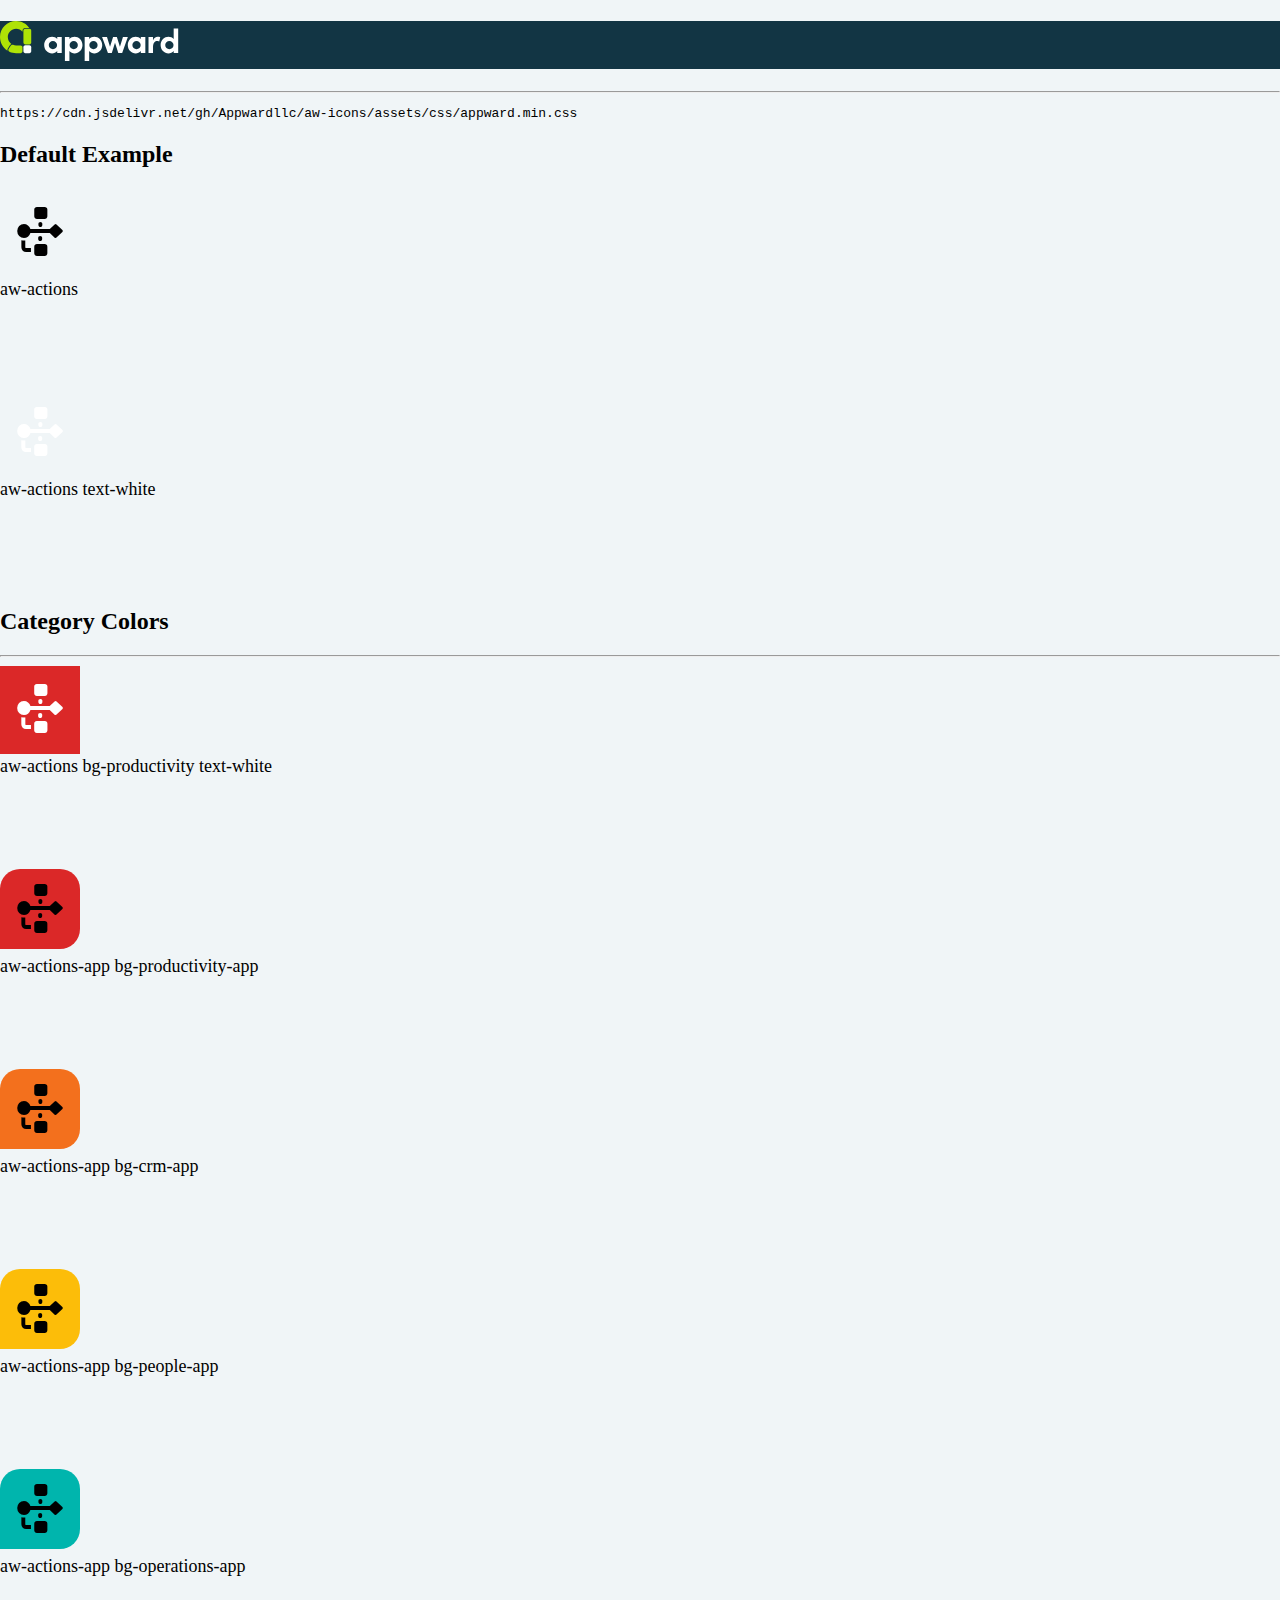
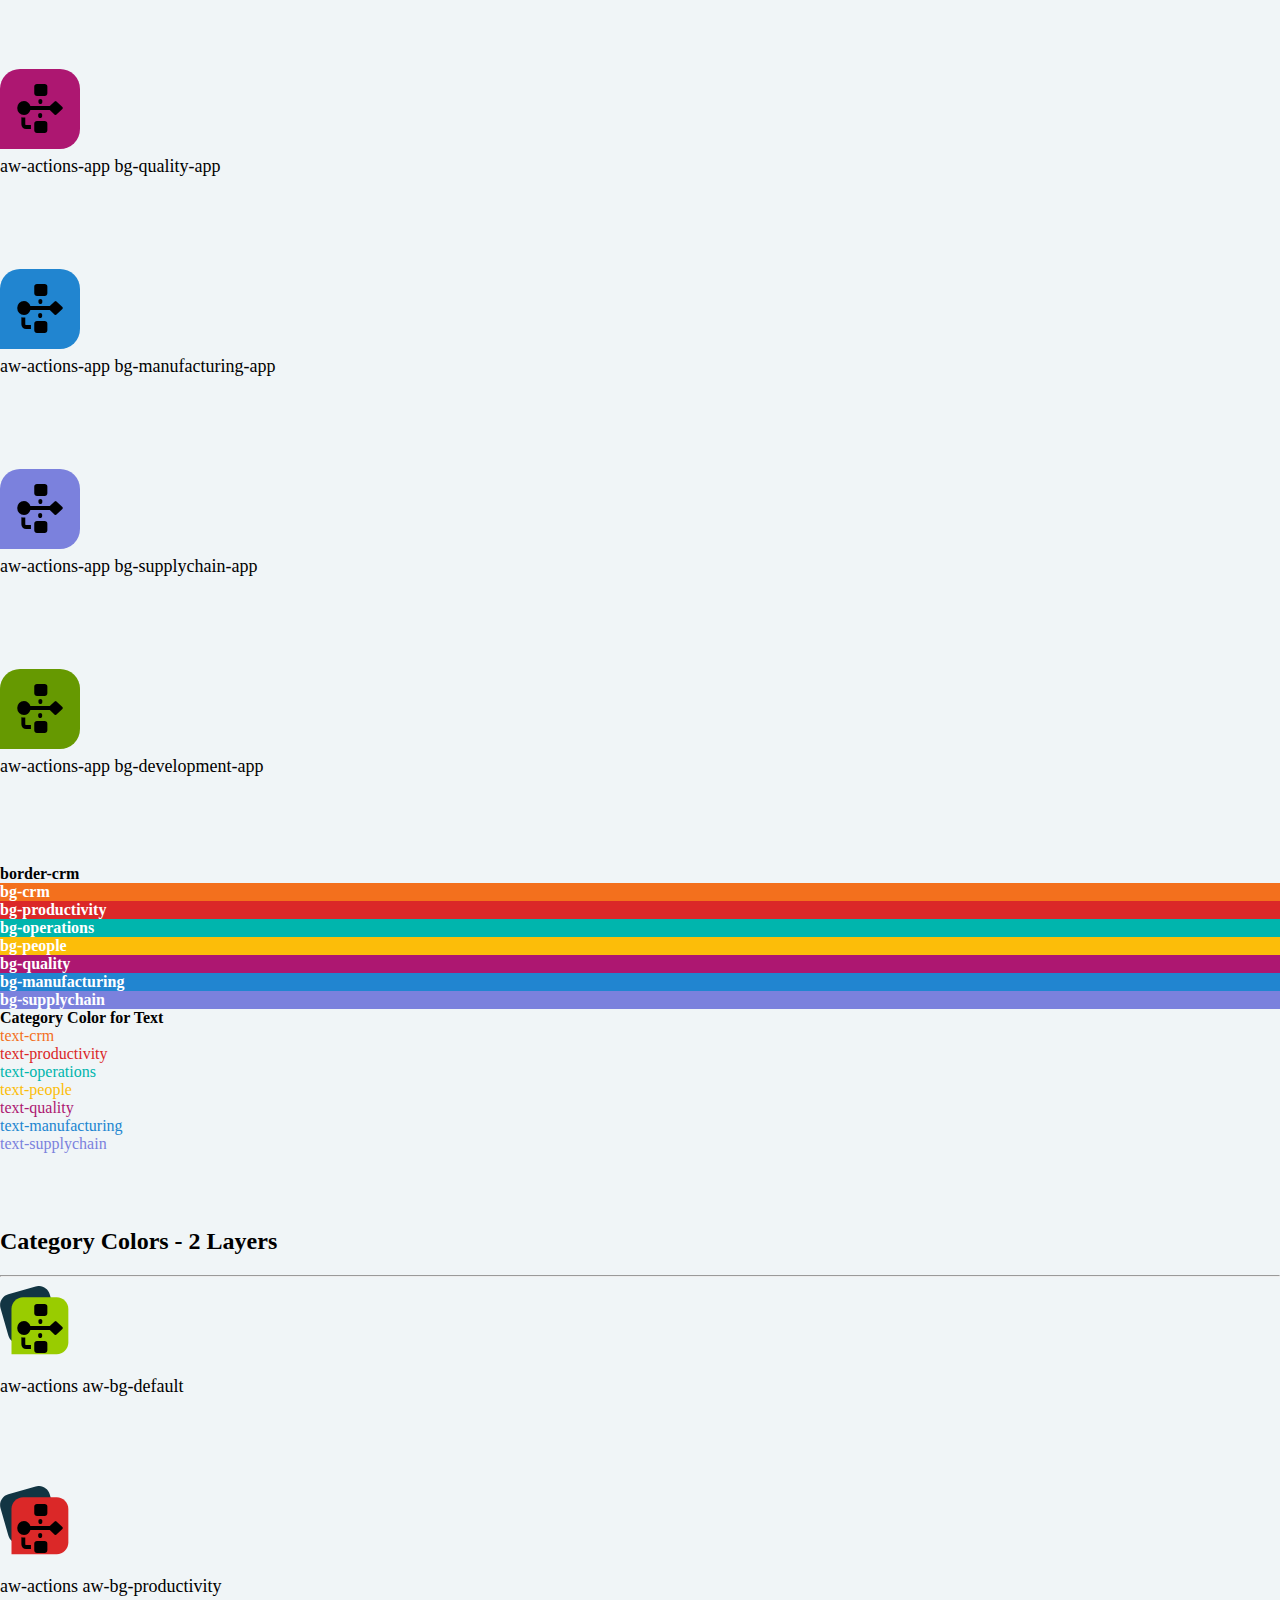
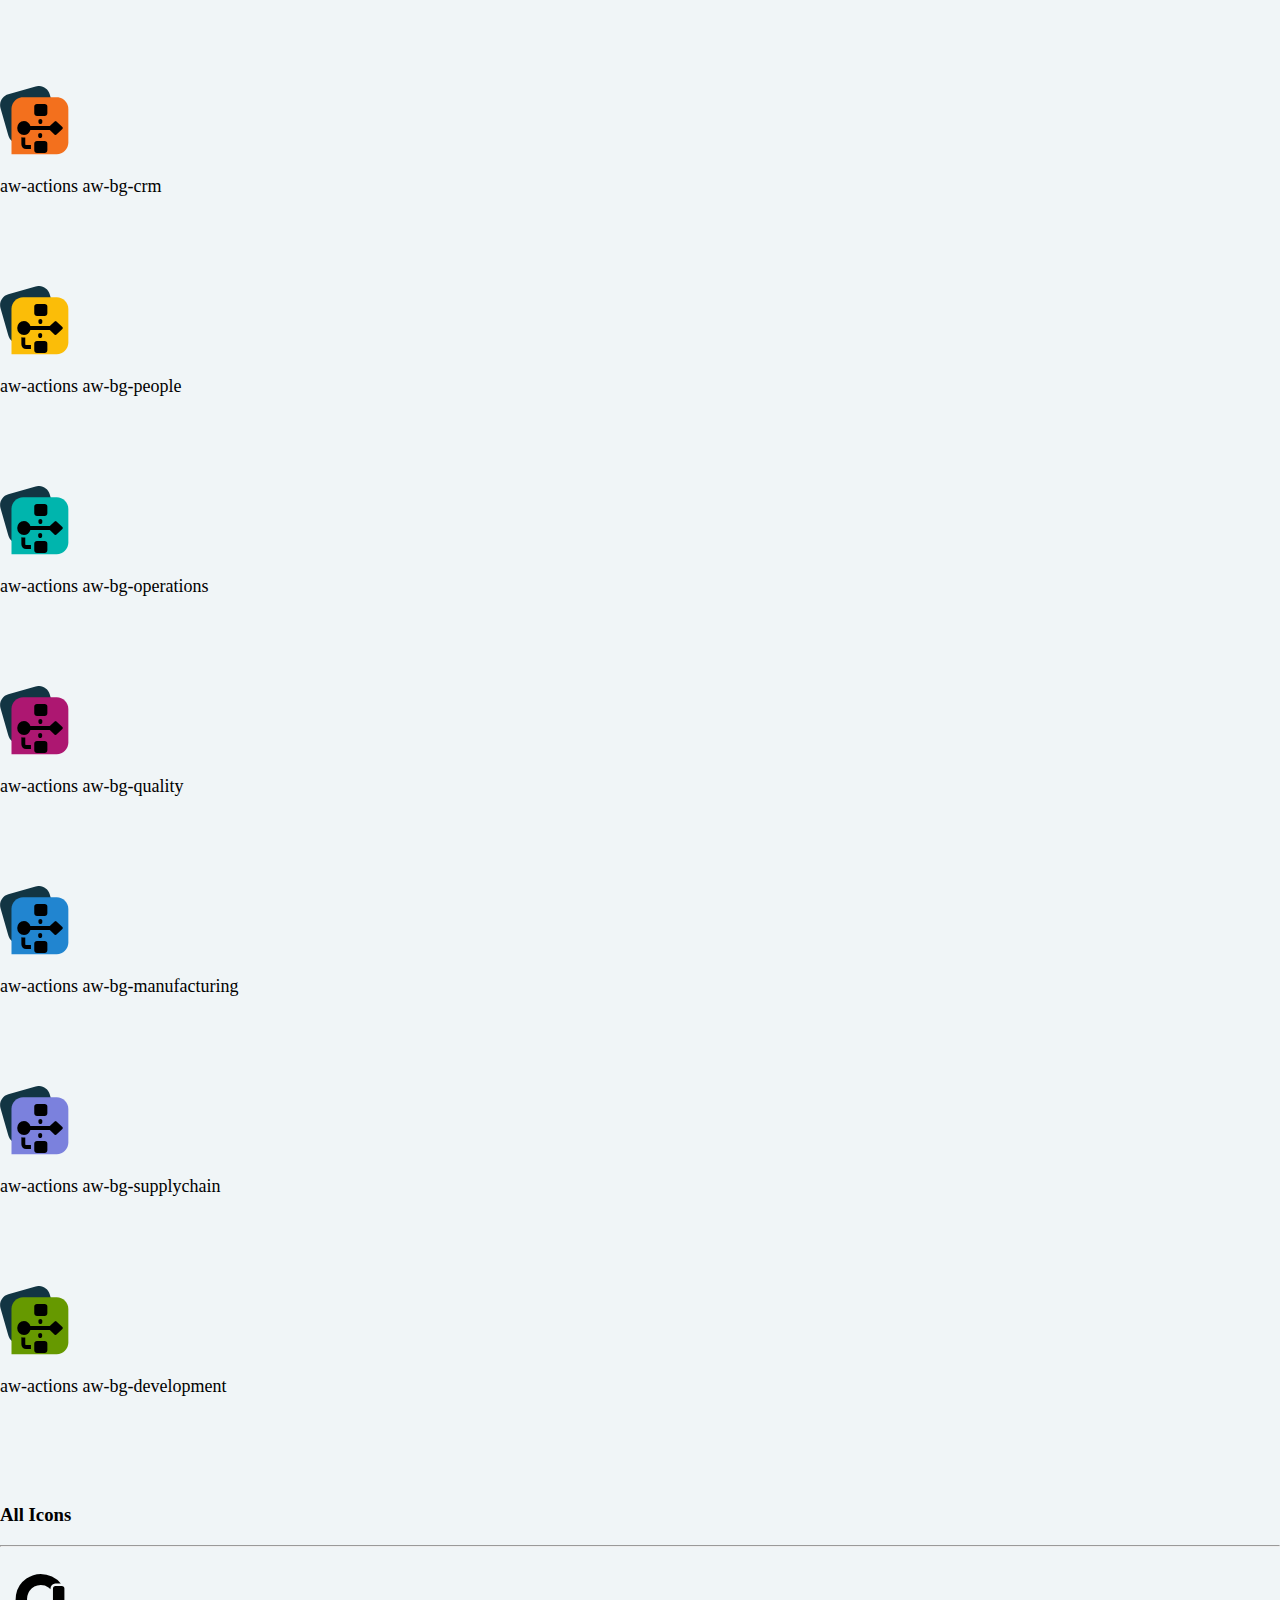
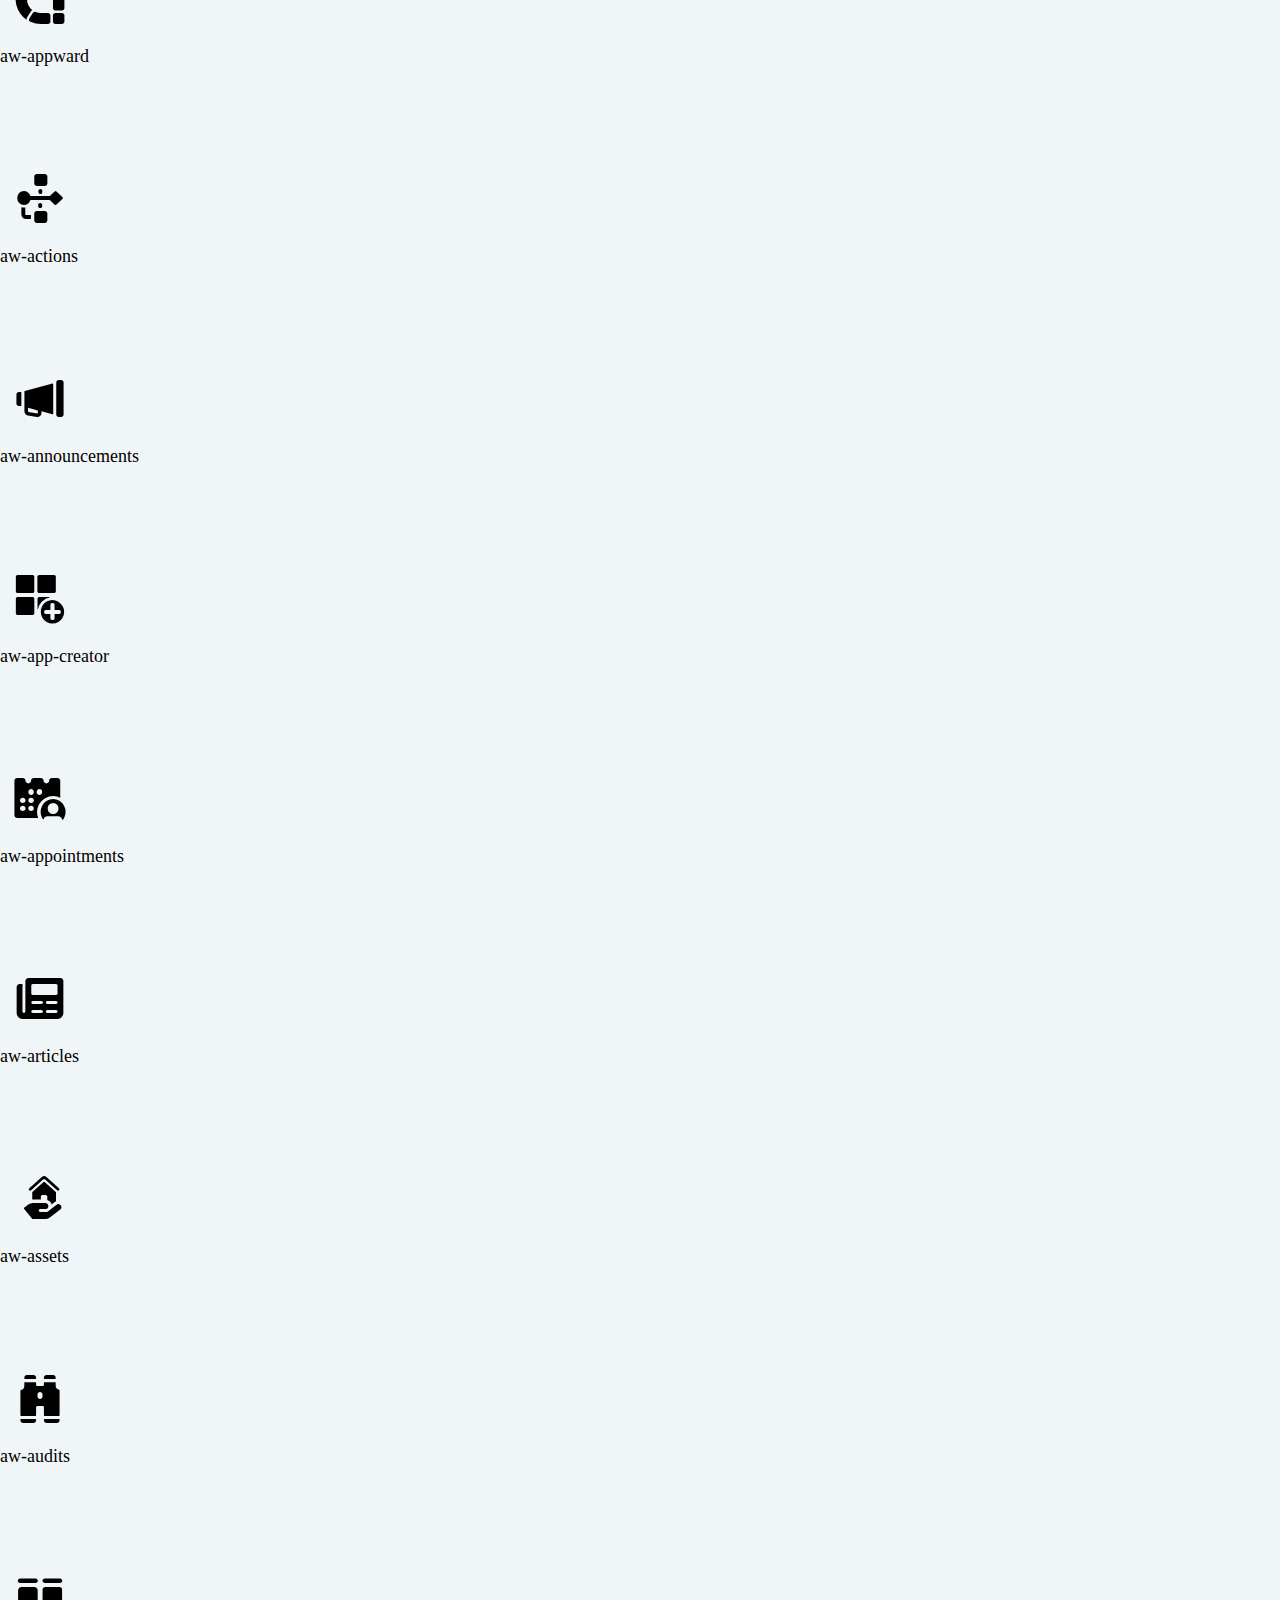
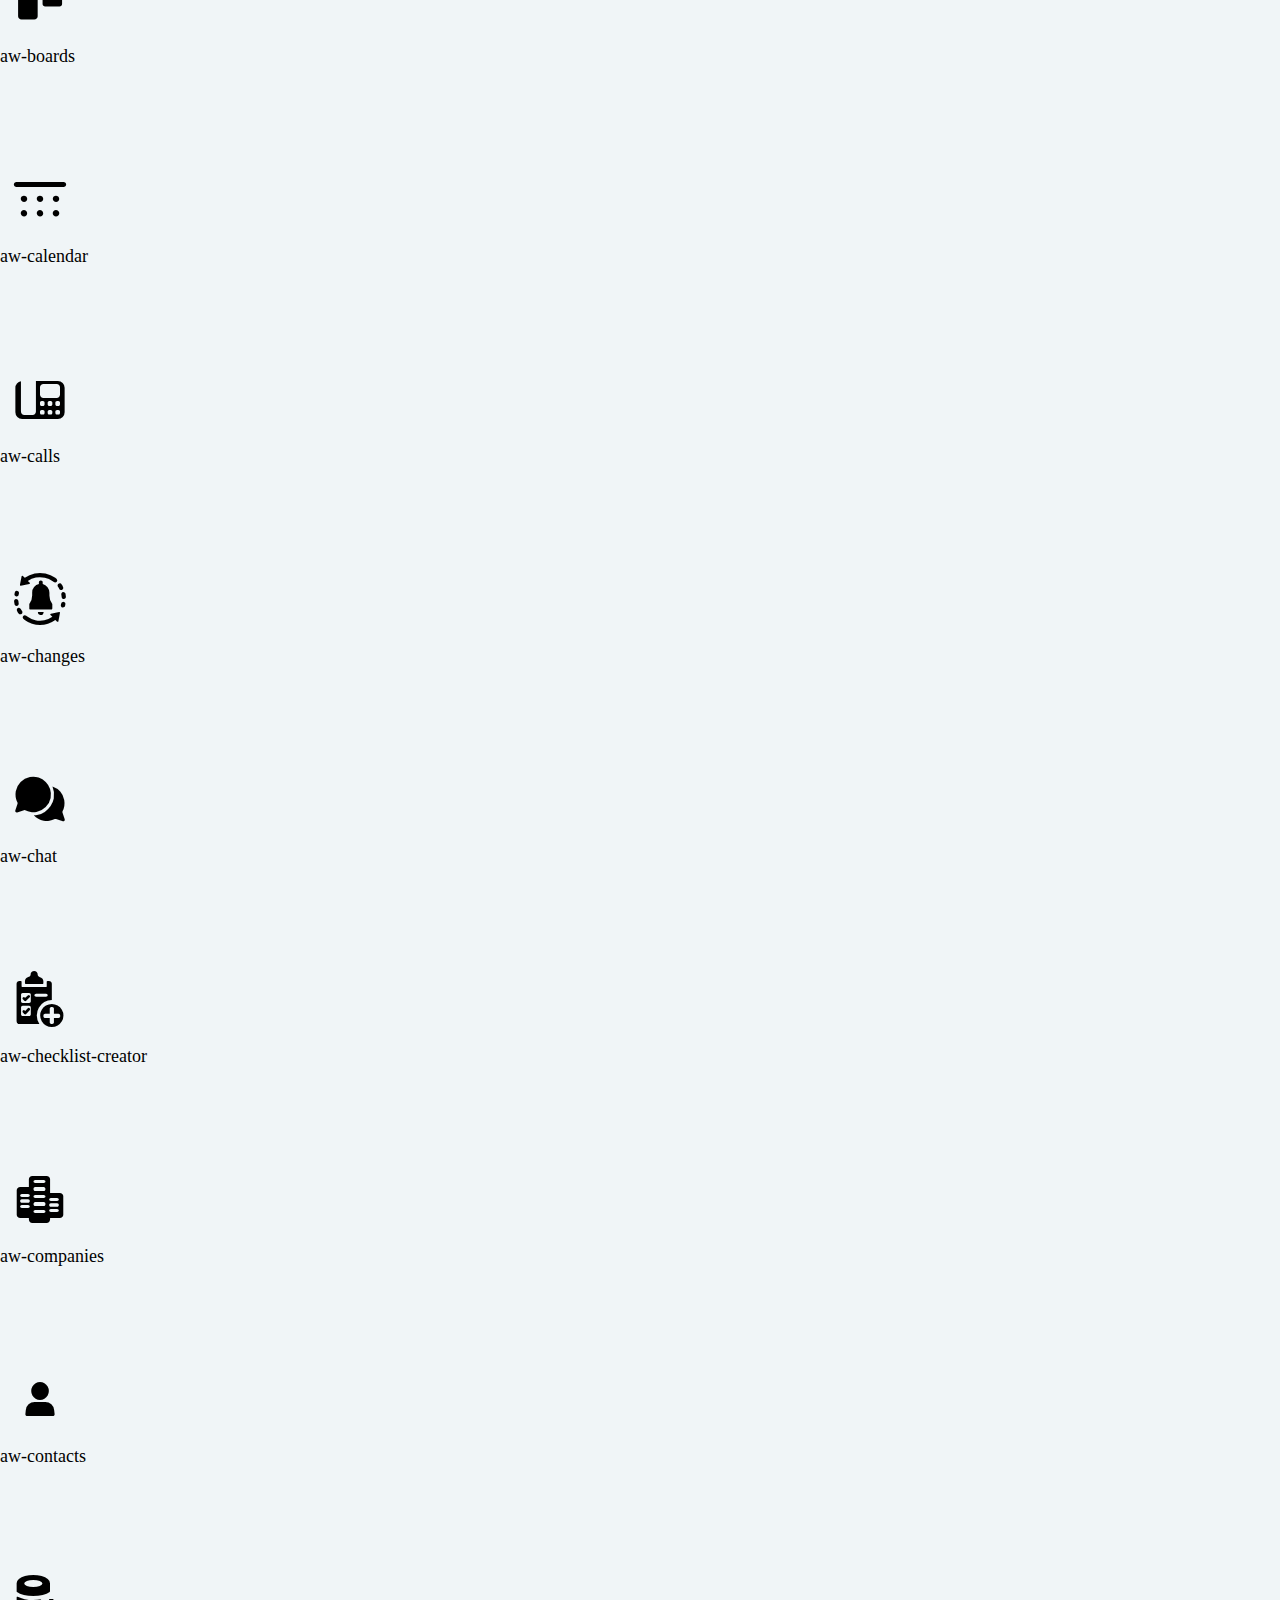
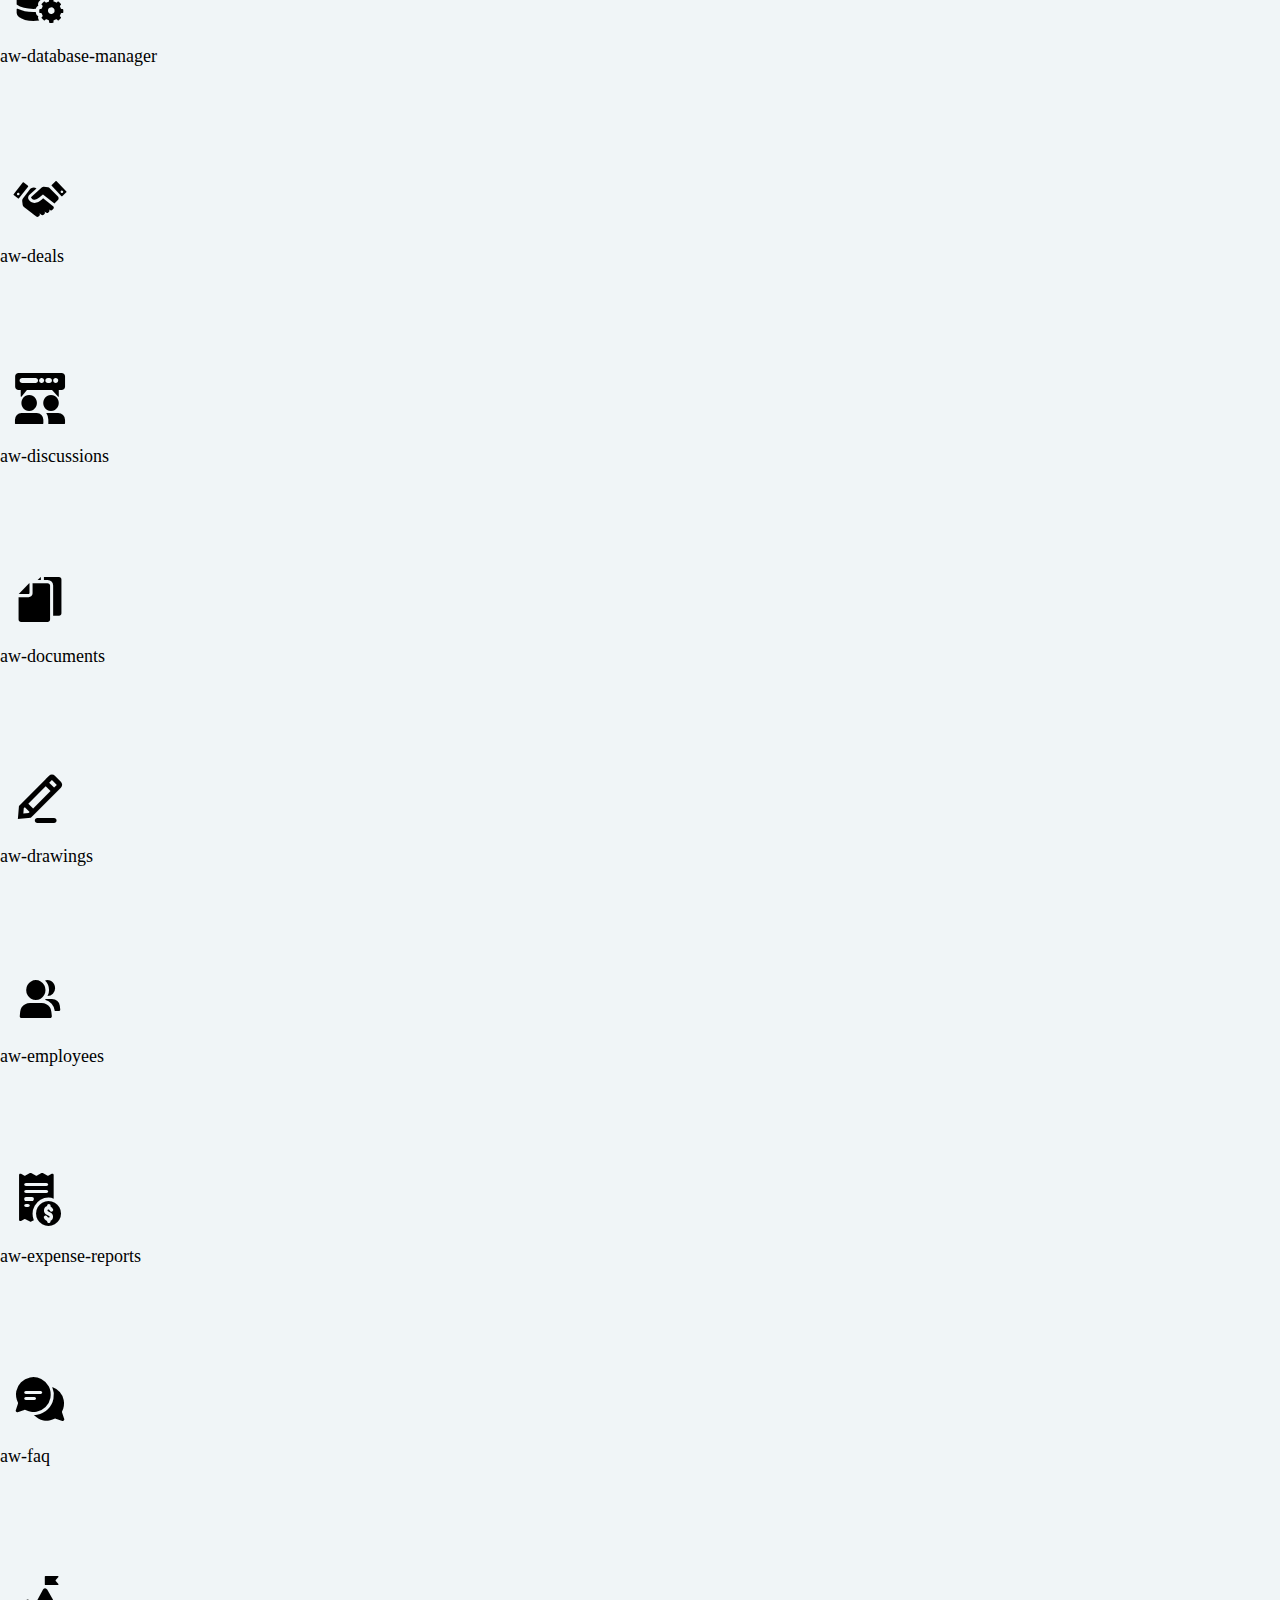
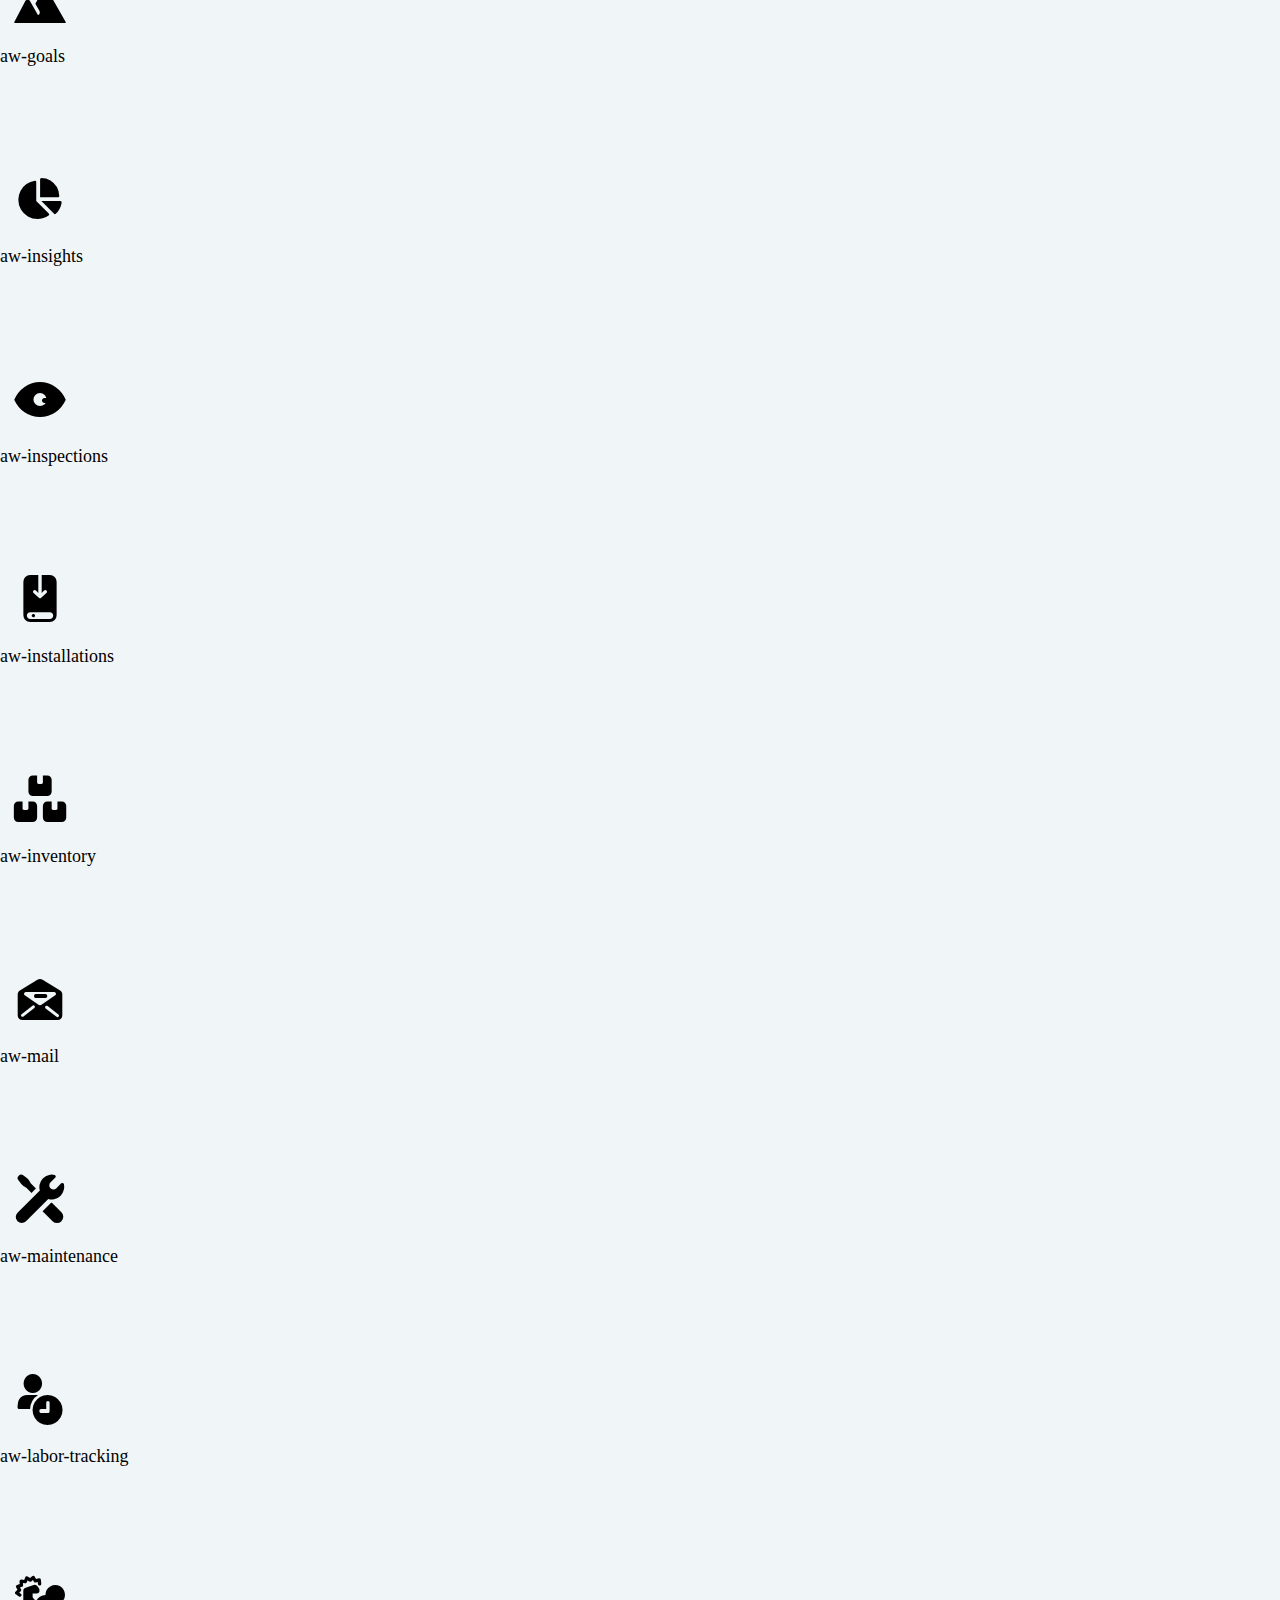
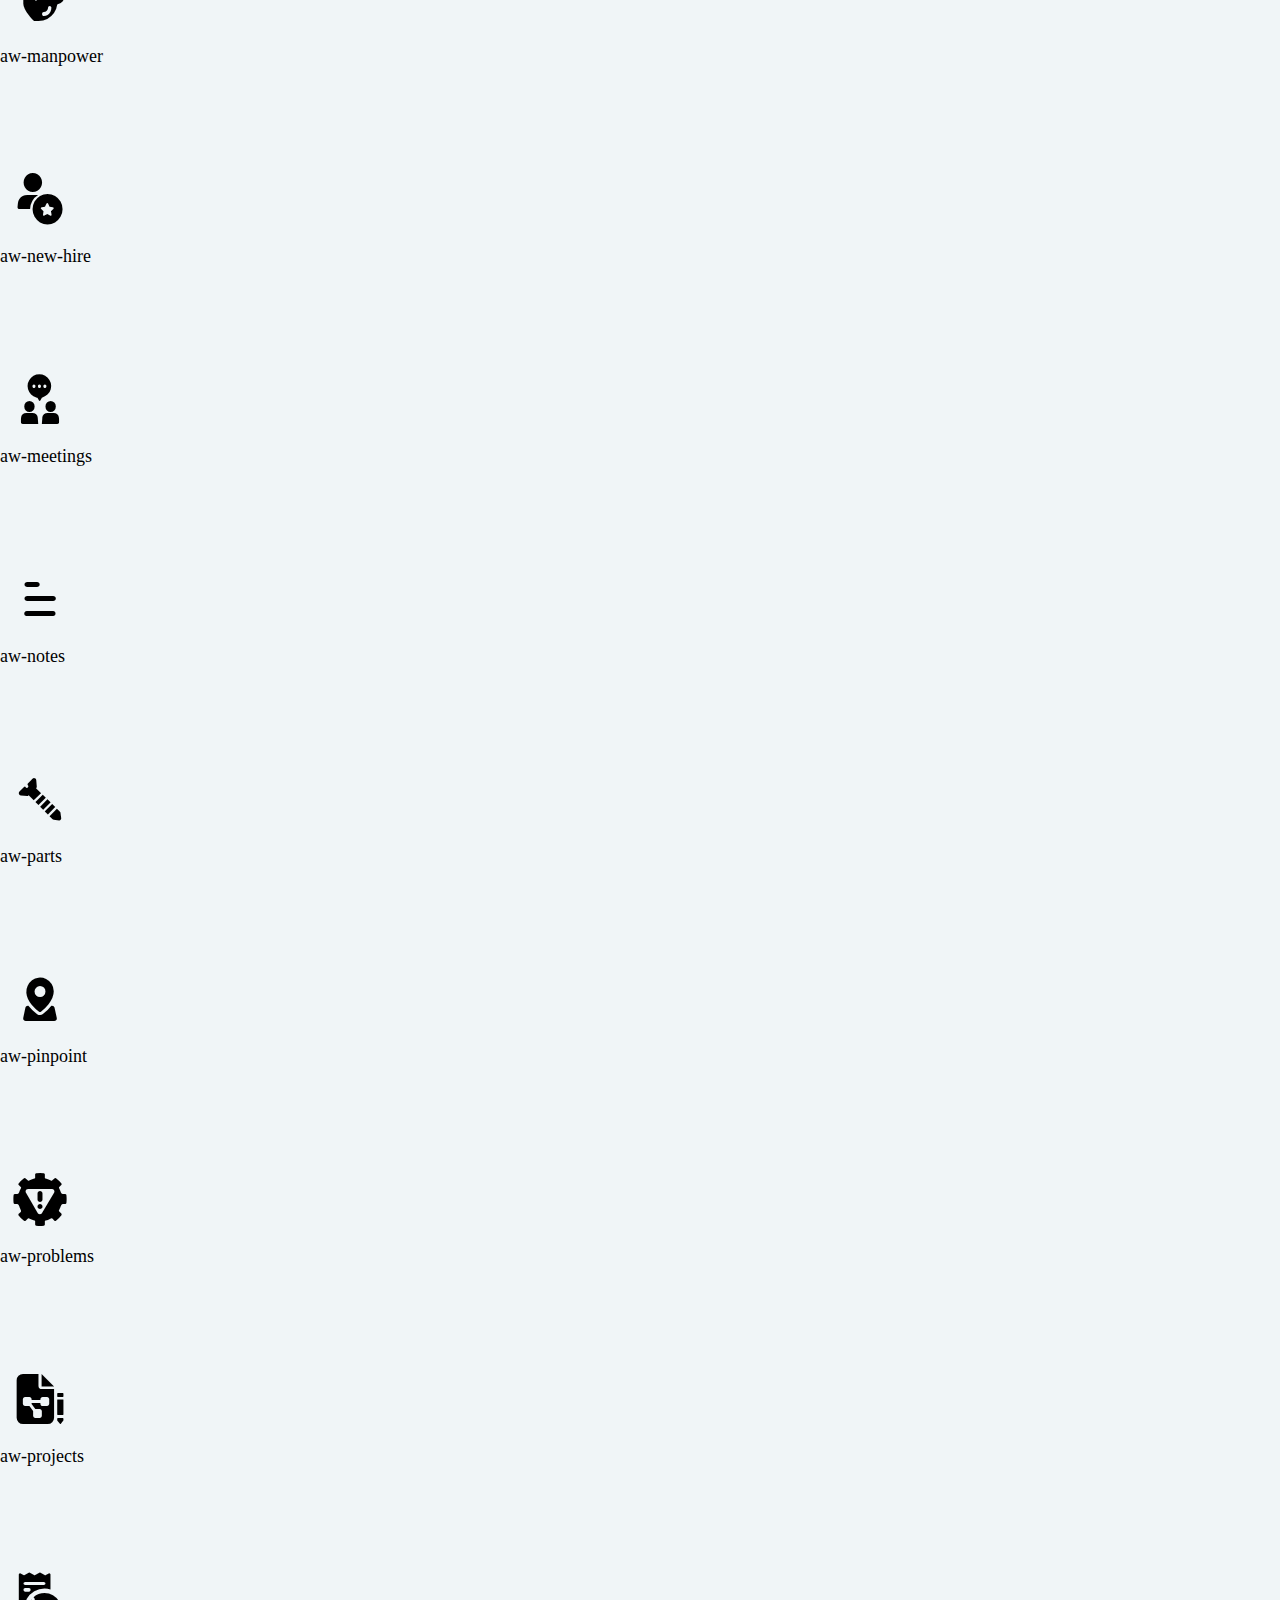
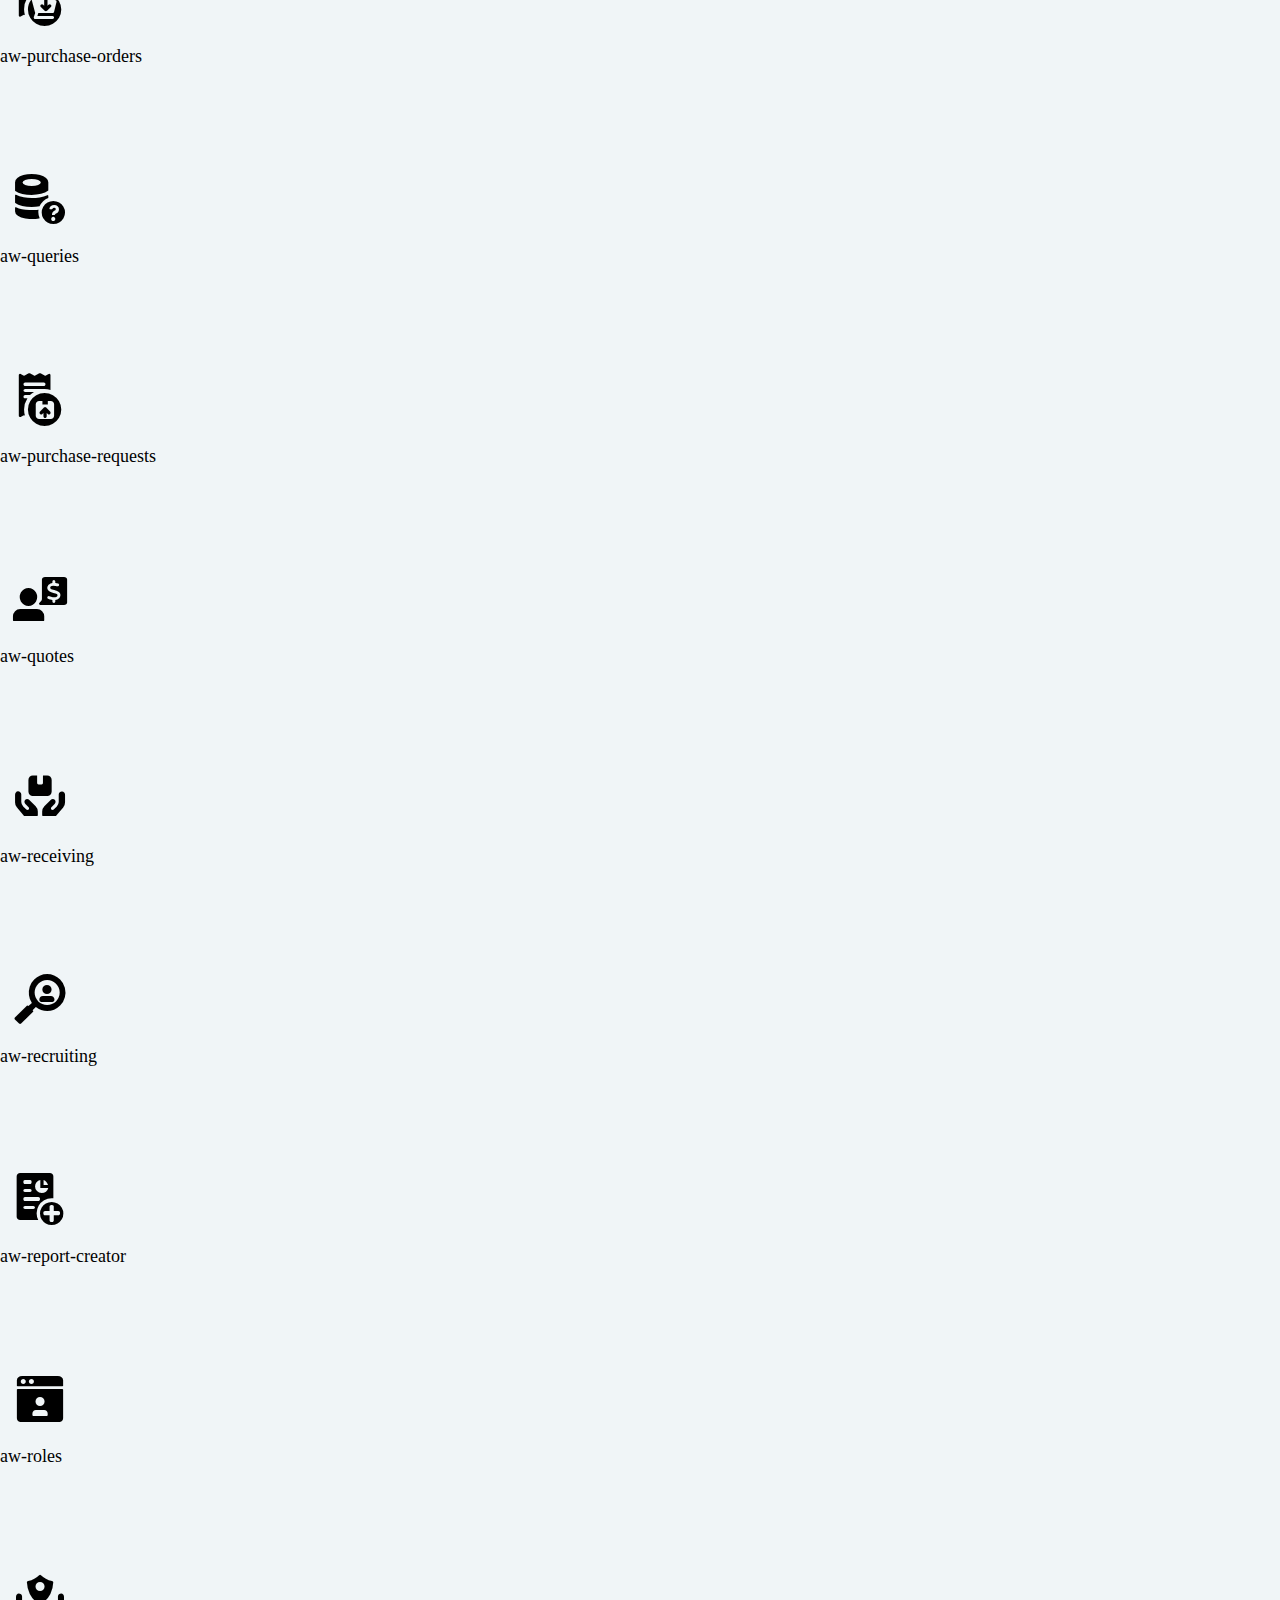
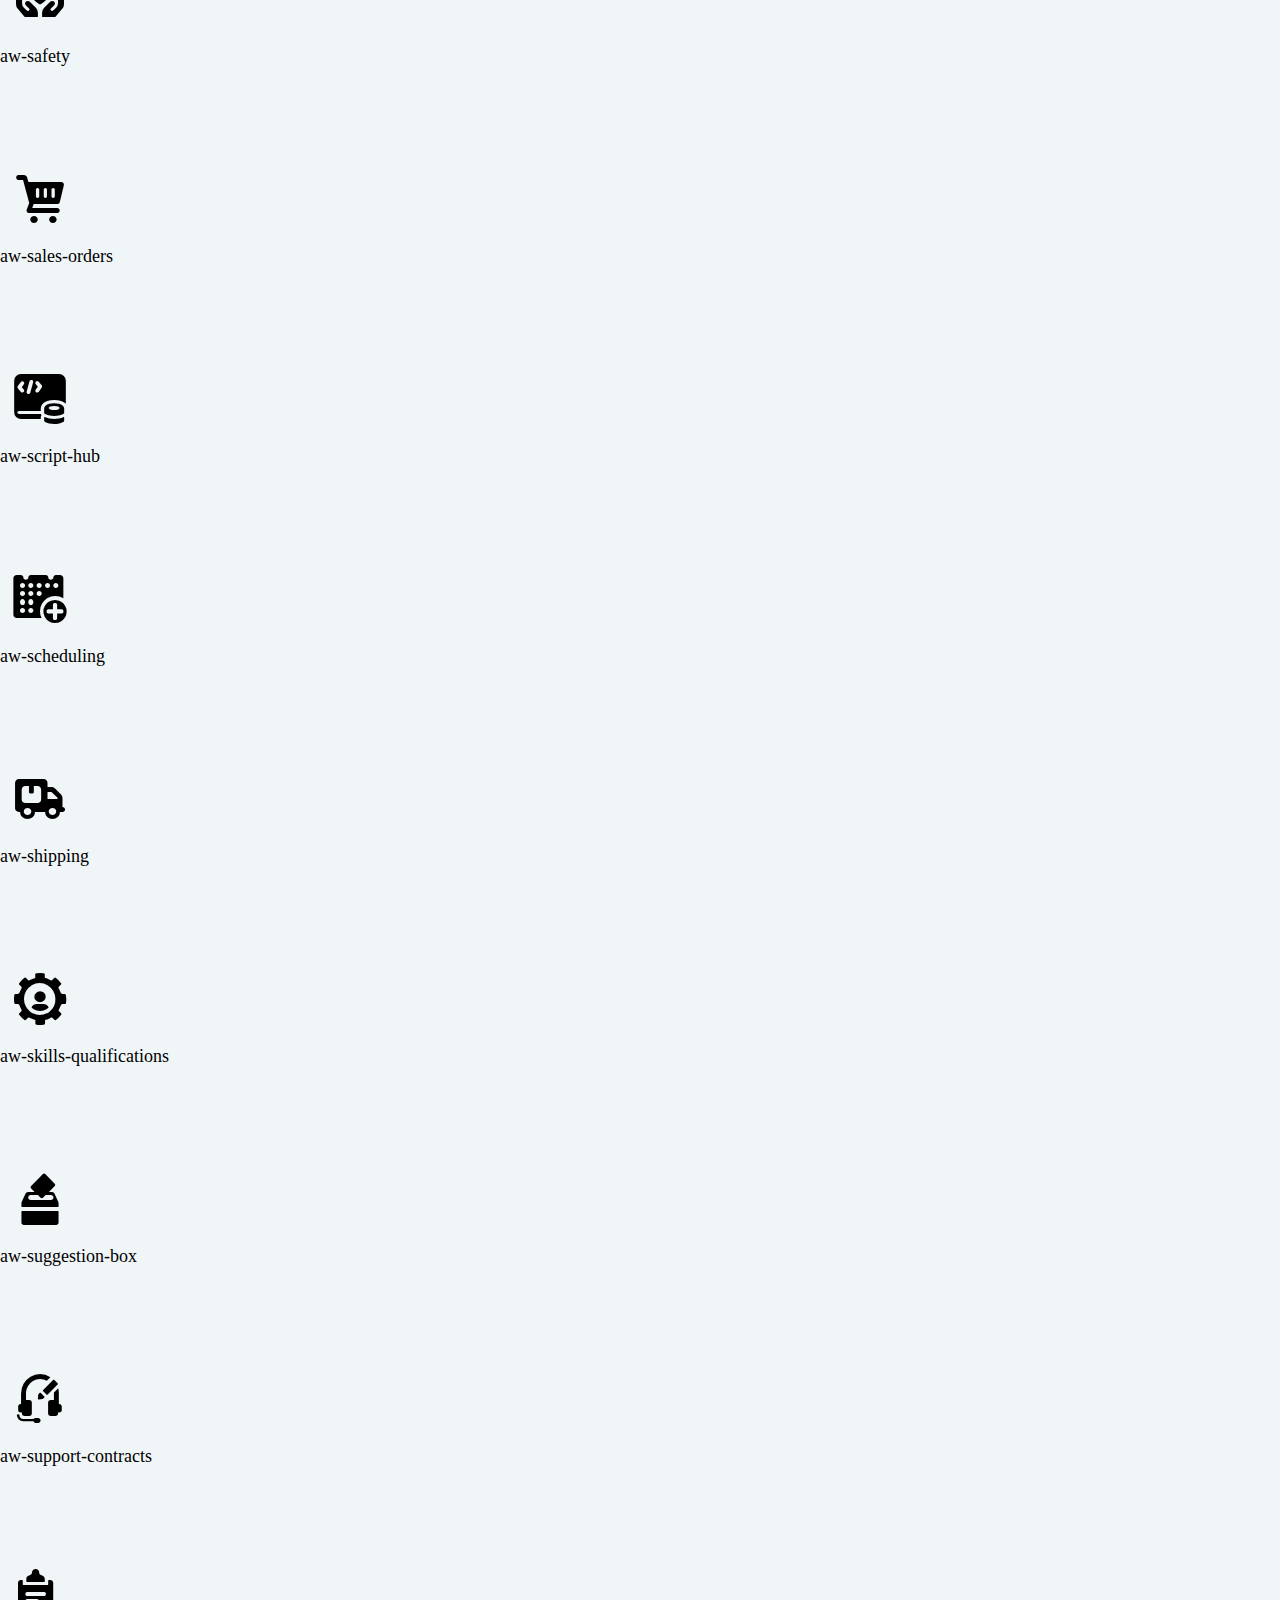
==== commit cc68576e: "killed old css file" ====
--- a/demo.html
+++ b/demo.html
@@ -48,7 +48,7 @@
               <hr />
               <div class="row">
 
-                <div class="col-10">
+                <div class="col-md-10">
 
 
               <div class="row">
@@ -75,7 +75,7 @@
               </div>
 
               <div class="col">
-                <div class="card bg-dark mx-1 my-1 shadow border-0">
+                <div class="card card-icon bg-dark mx-1 my-1 shadow border-0">
                   <div class="card-body text-center">
                     <i class="aw-actions text-white"></i>
                     <br />
@@ -1035,7 +1035,7 @@
 
             </div>
 
-            <div class="col-2">
+            <div class="col-md-2">
               <div class="sticky-top mt-5">
                 <div class="card">
                   <div class="card-body text-center">
@@ -1050,33 +1050,6 @@
 
 
 <style>
-  .app-square {
-    display:inline-block;
-  	position: relative;
-	  border-top-left-radius: 20px;
-	  border-top-right-radius: 20px;
-   	border-bottom-right-radius: 20px;
-  	background-color: #00B5AD;
-    font-size:0;
-    height: 100%;
-    box-shadow: 0px 5px 10px 0px rgba(0, 0, 0, 0.5);
-     transform: translateY(-5px);
-}
-.app-square:before {
-  	z-index: -1;
-  	position: absolute;
-  	content: "";
-  	display:inline-block;
-  	width: 100%;
-  	height: 100%;
-    margin-left:-0.5rem;
-  	top: -0.8rem;
-  	left: -0.8rem;
-  	border-radius: 20px;
-   	background-color: #222;
-    box-shadow: 0px 5px 10px 0px rgba(0, 0, 0, 0.5);
-	transform: rotate(-20deg);
-}
 
 .stack {
   display: inline-block;
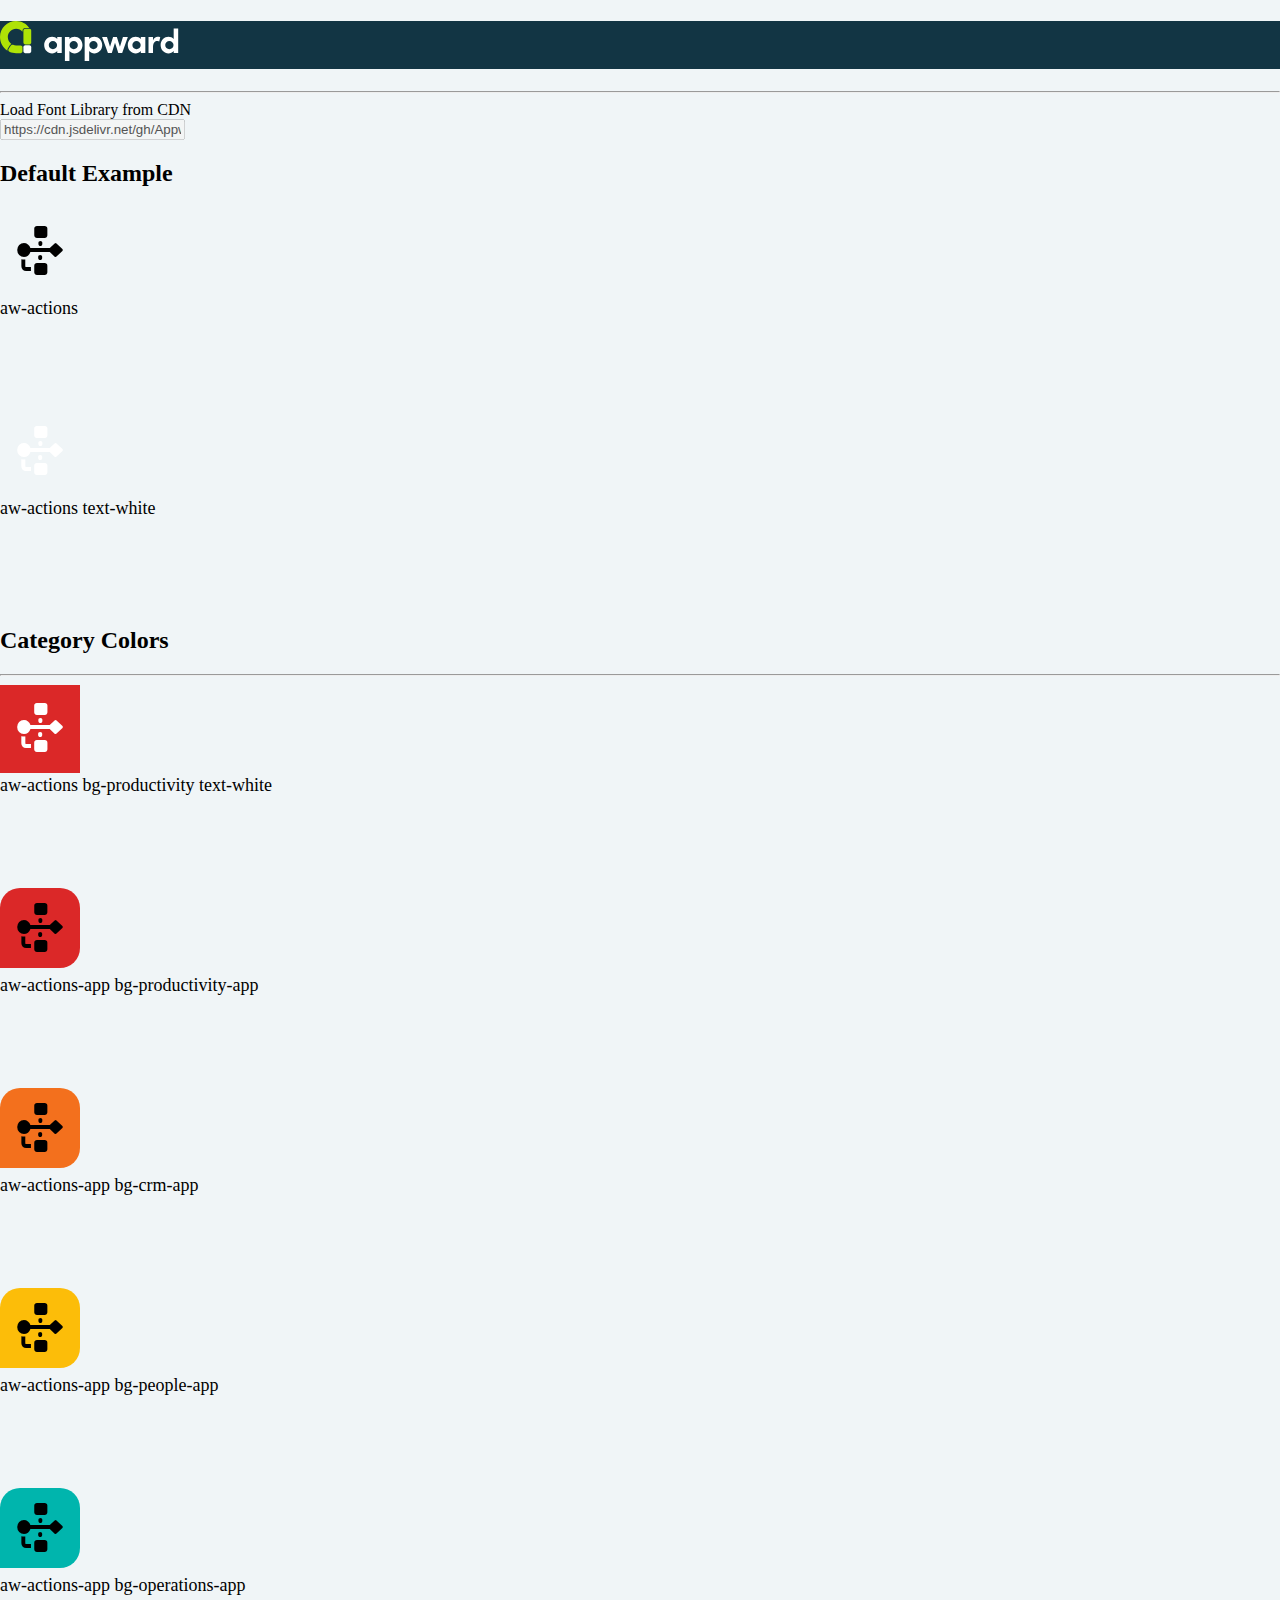
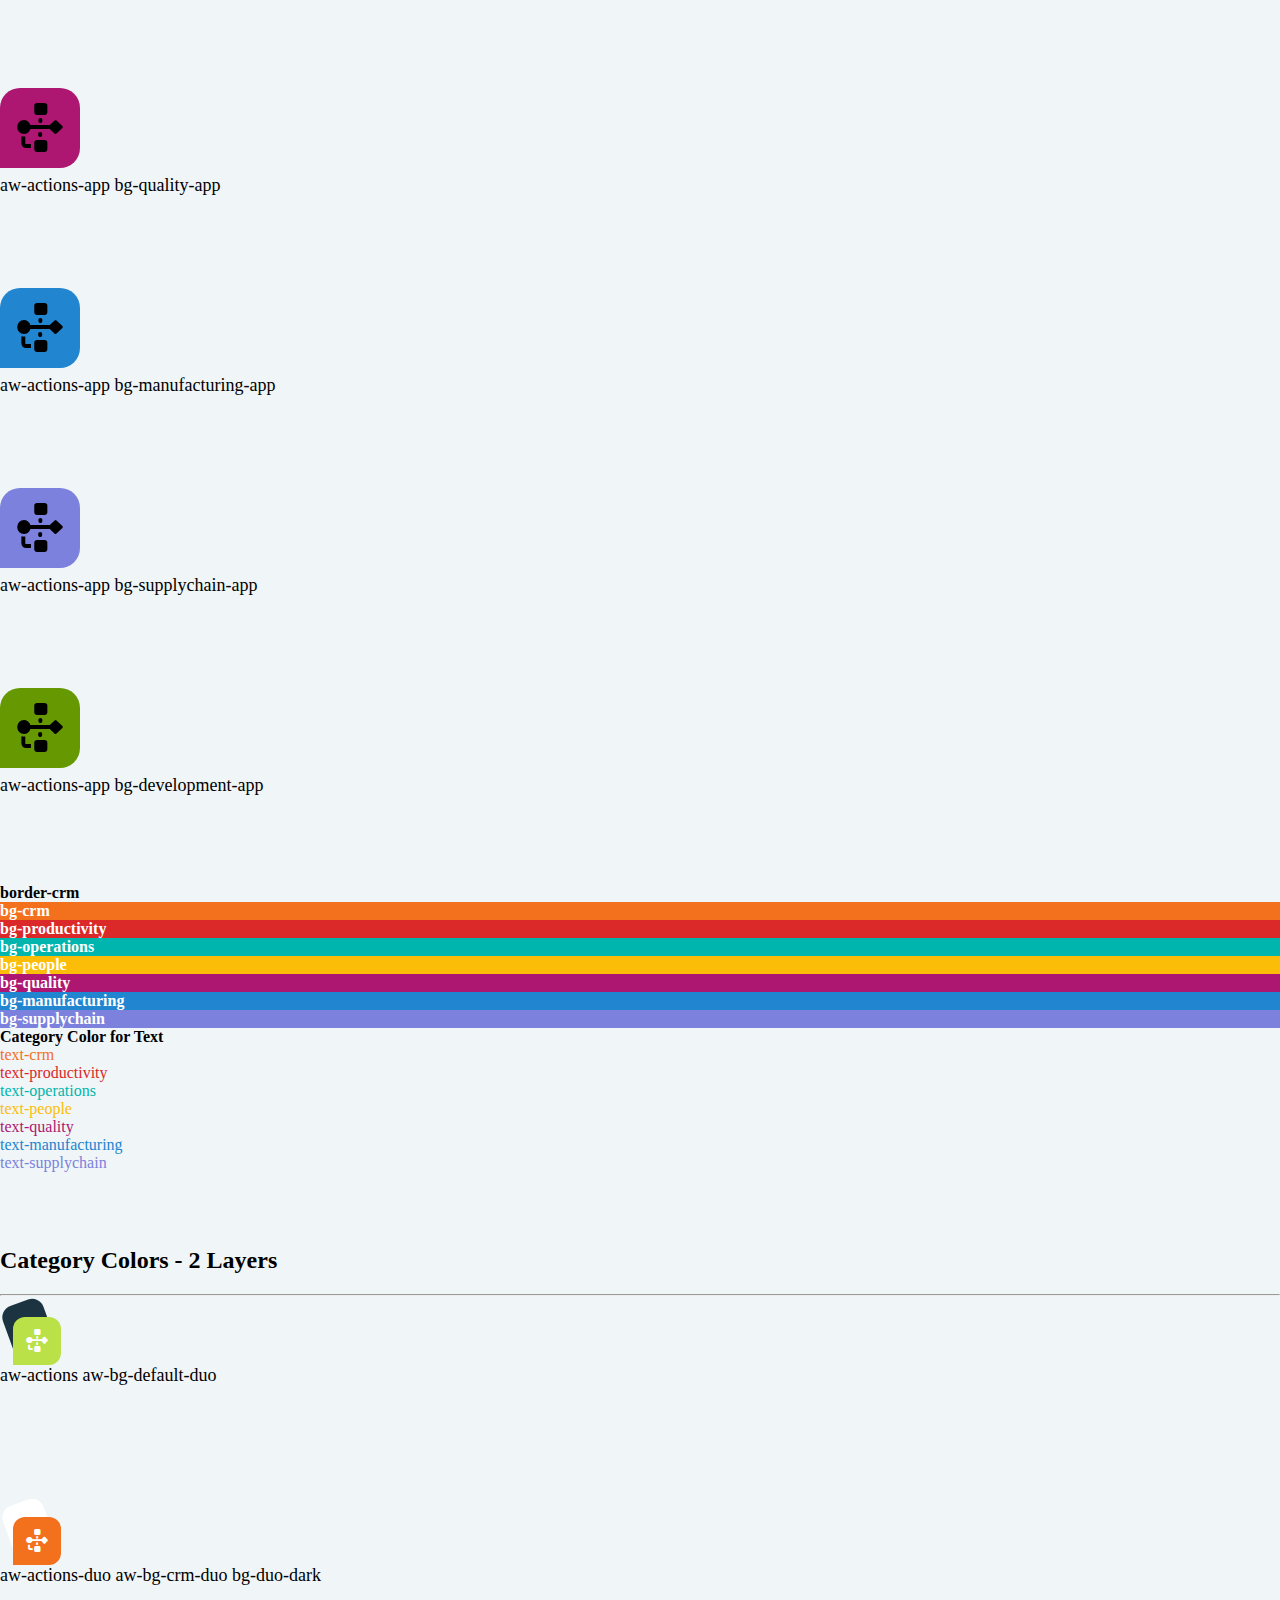
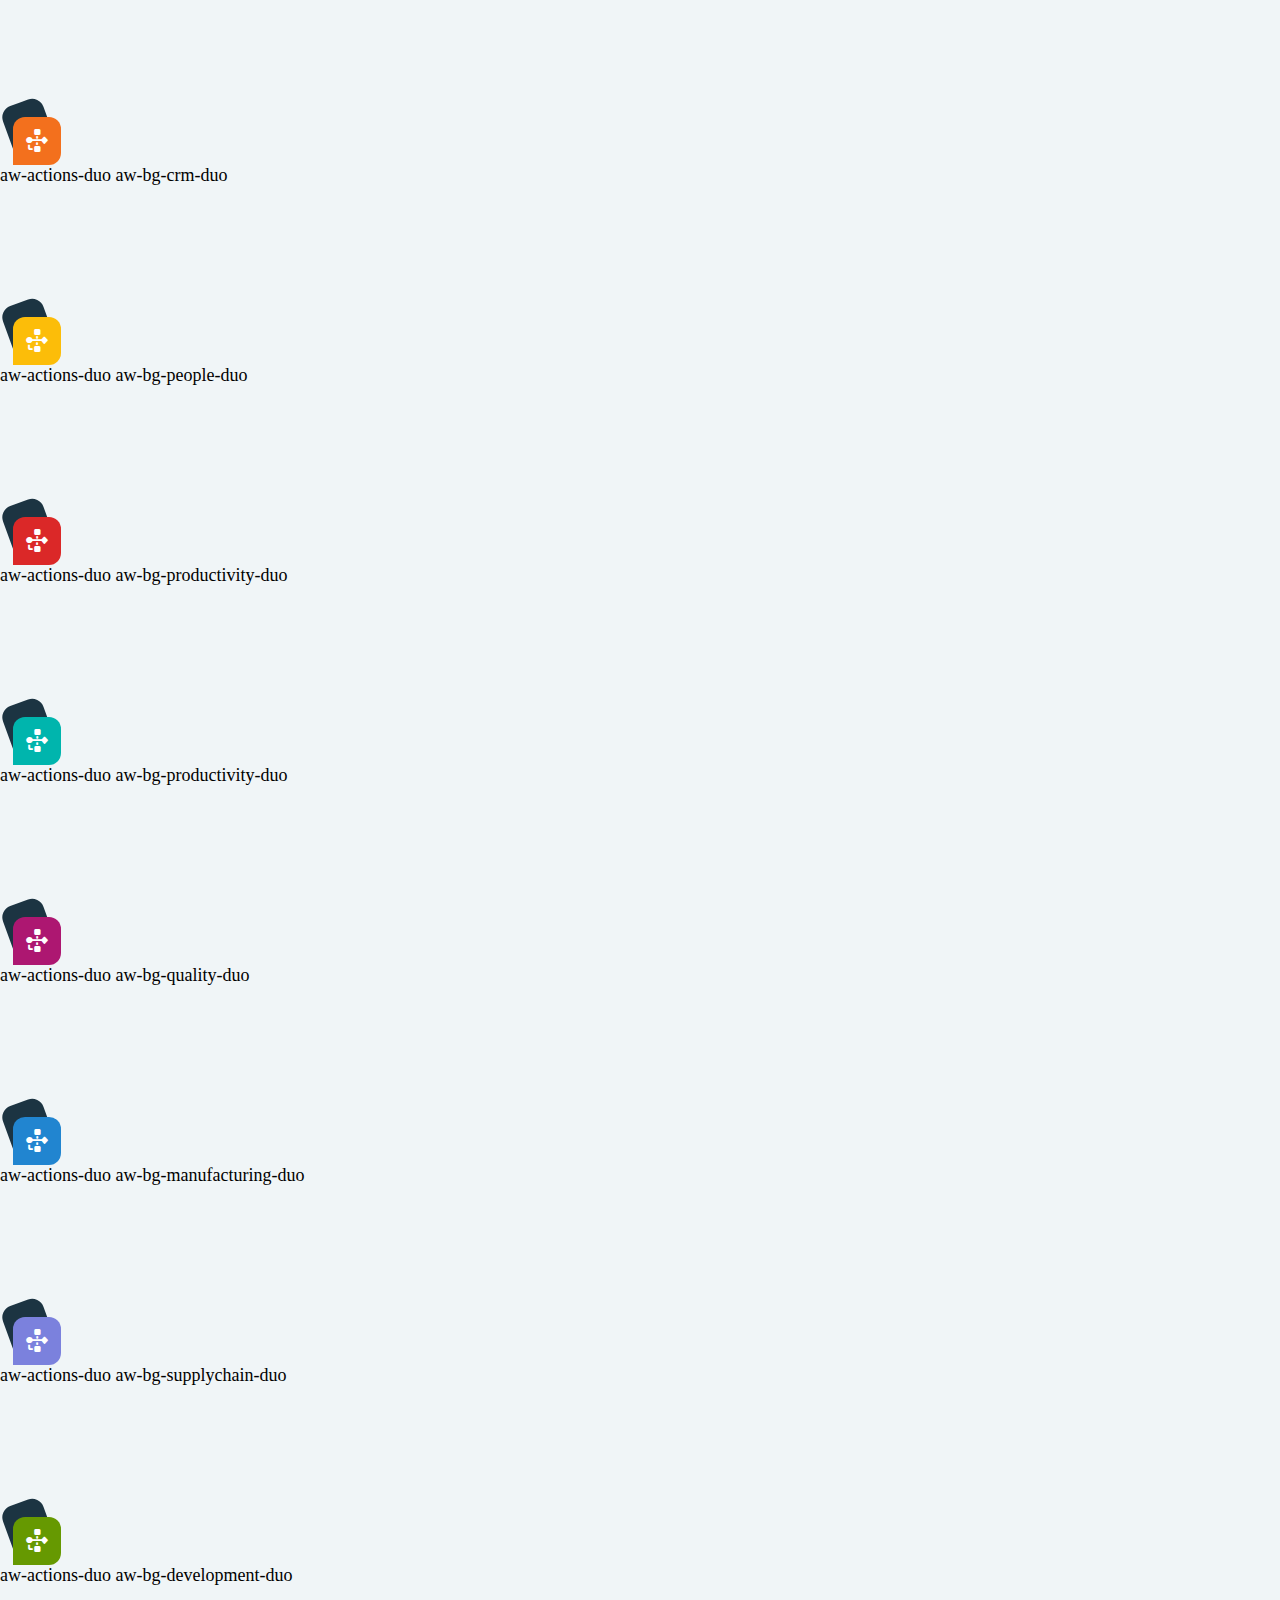
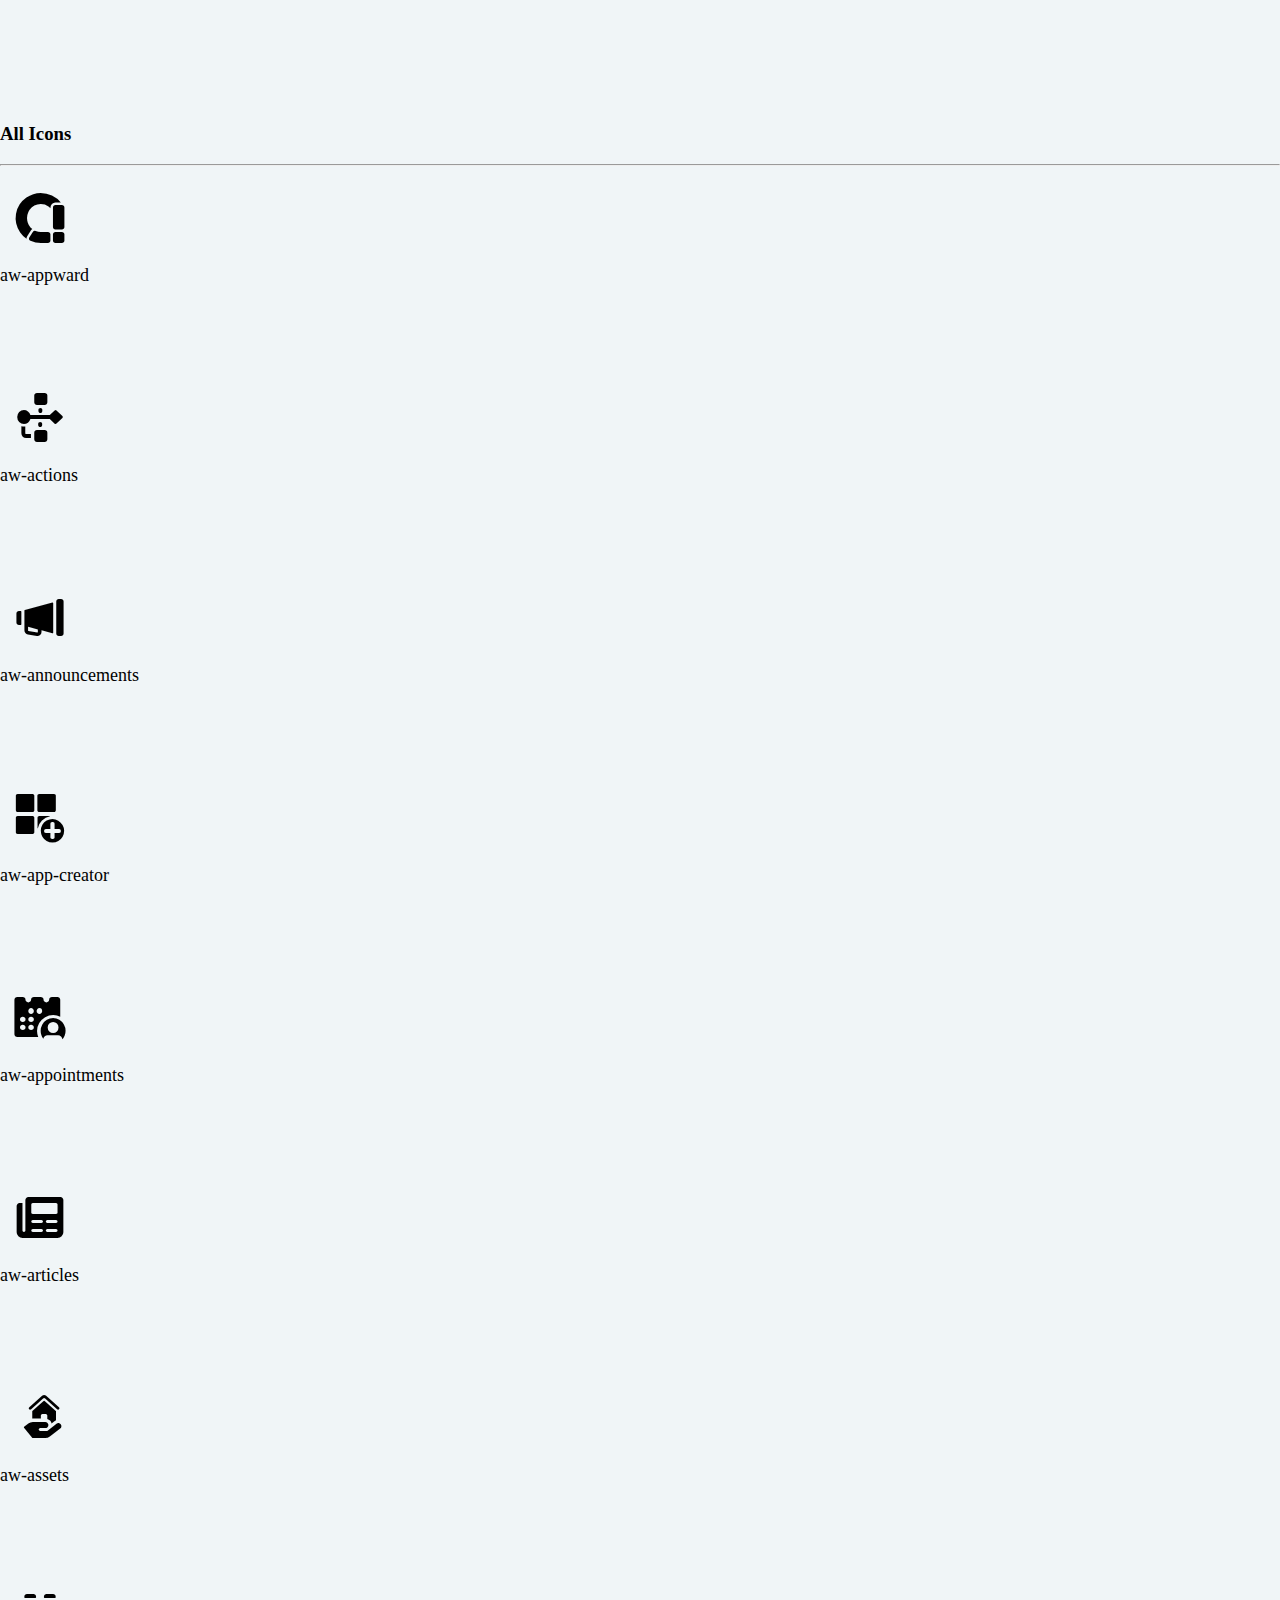
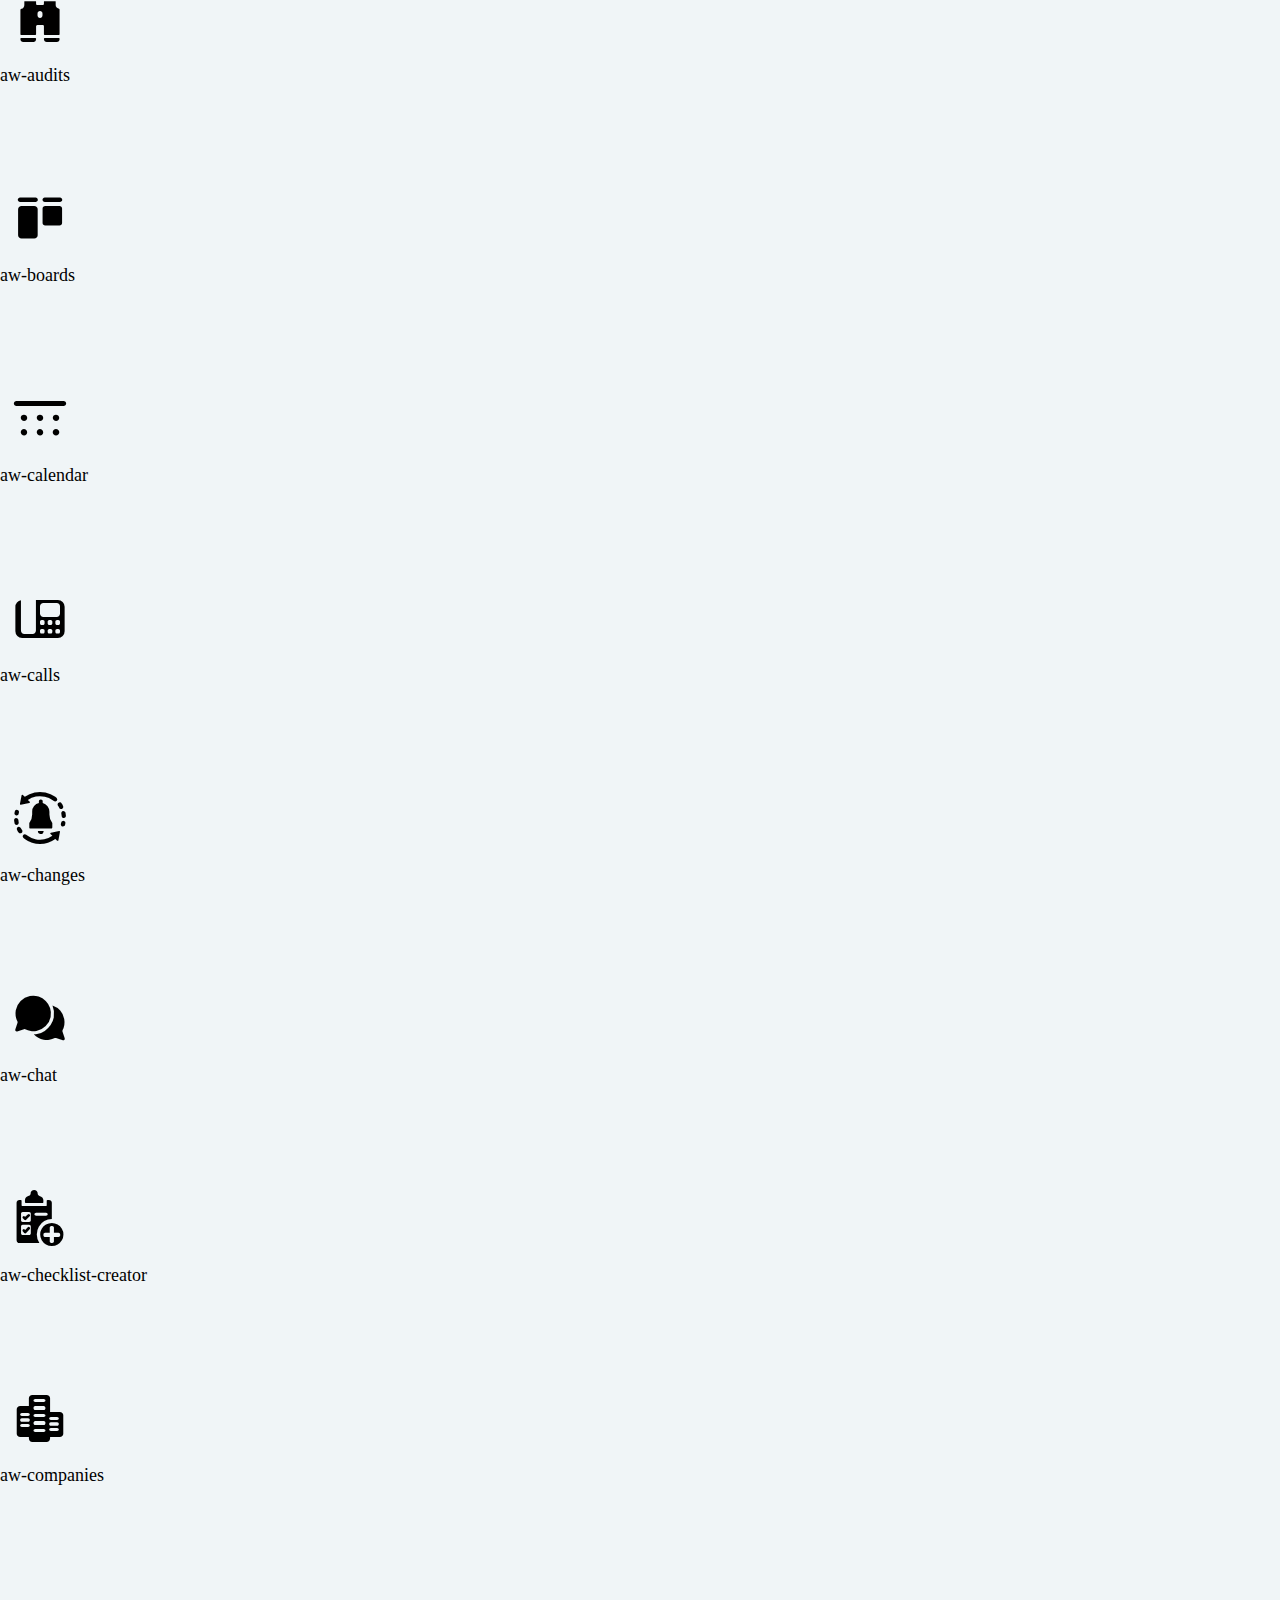
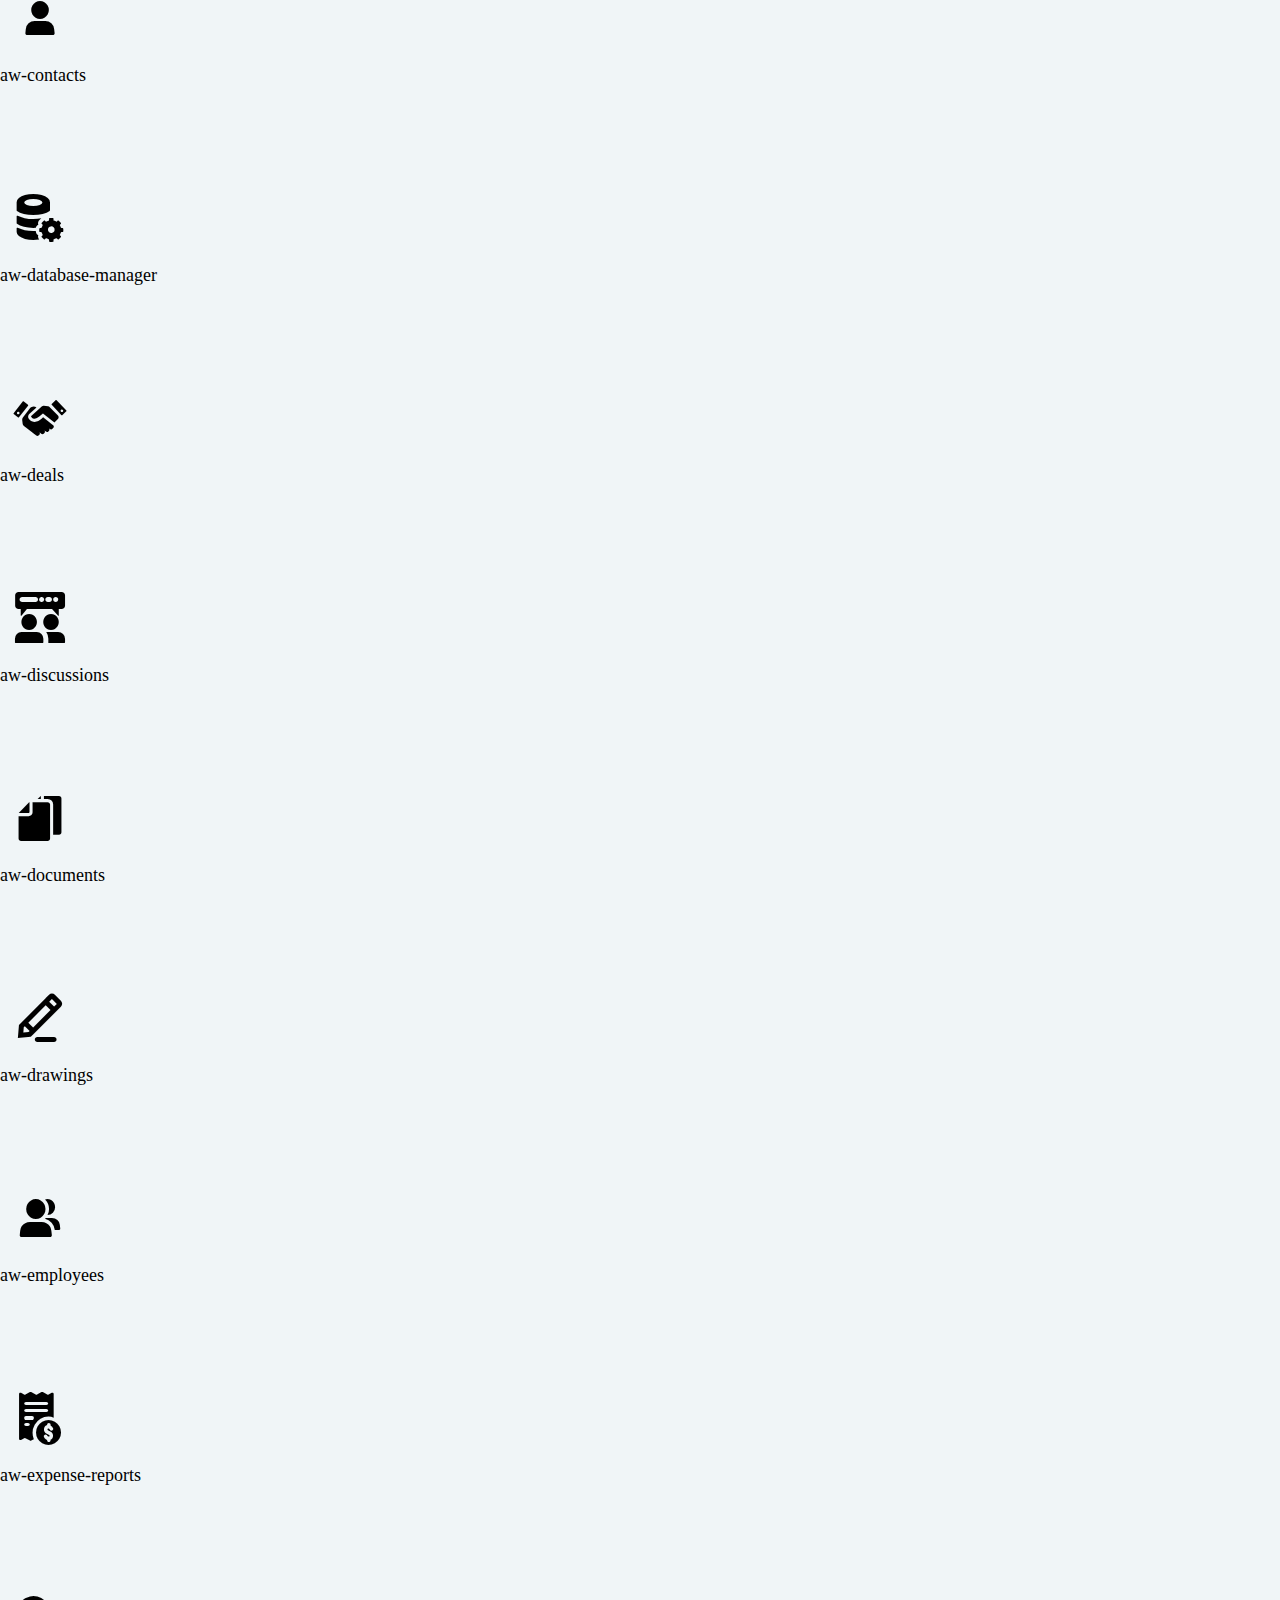
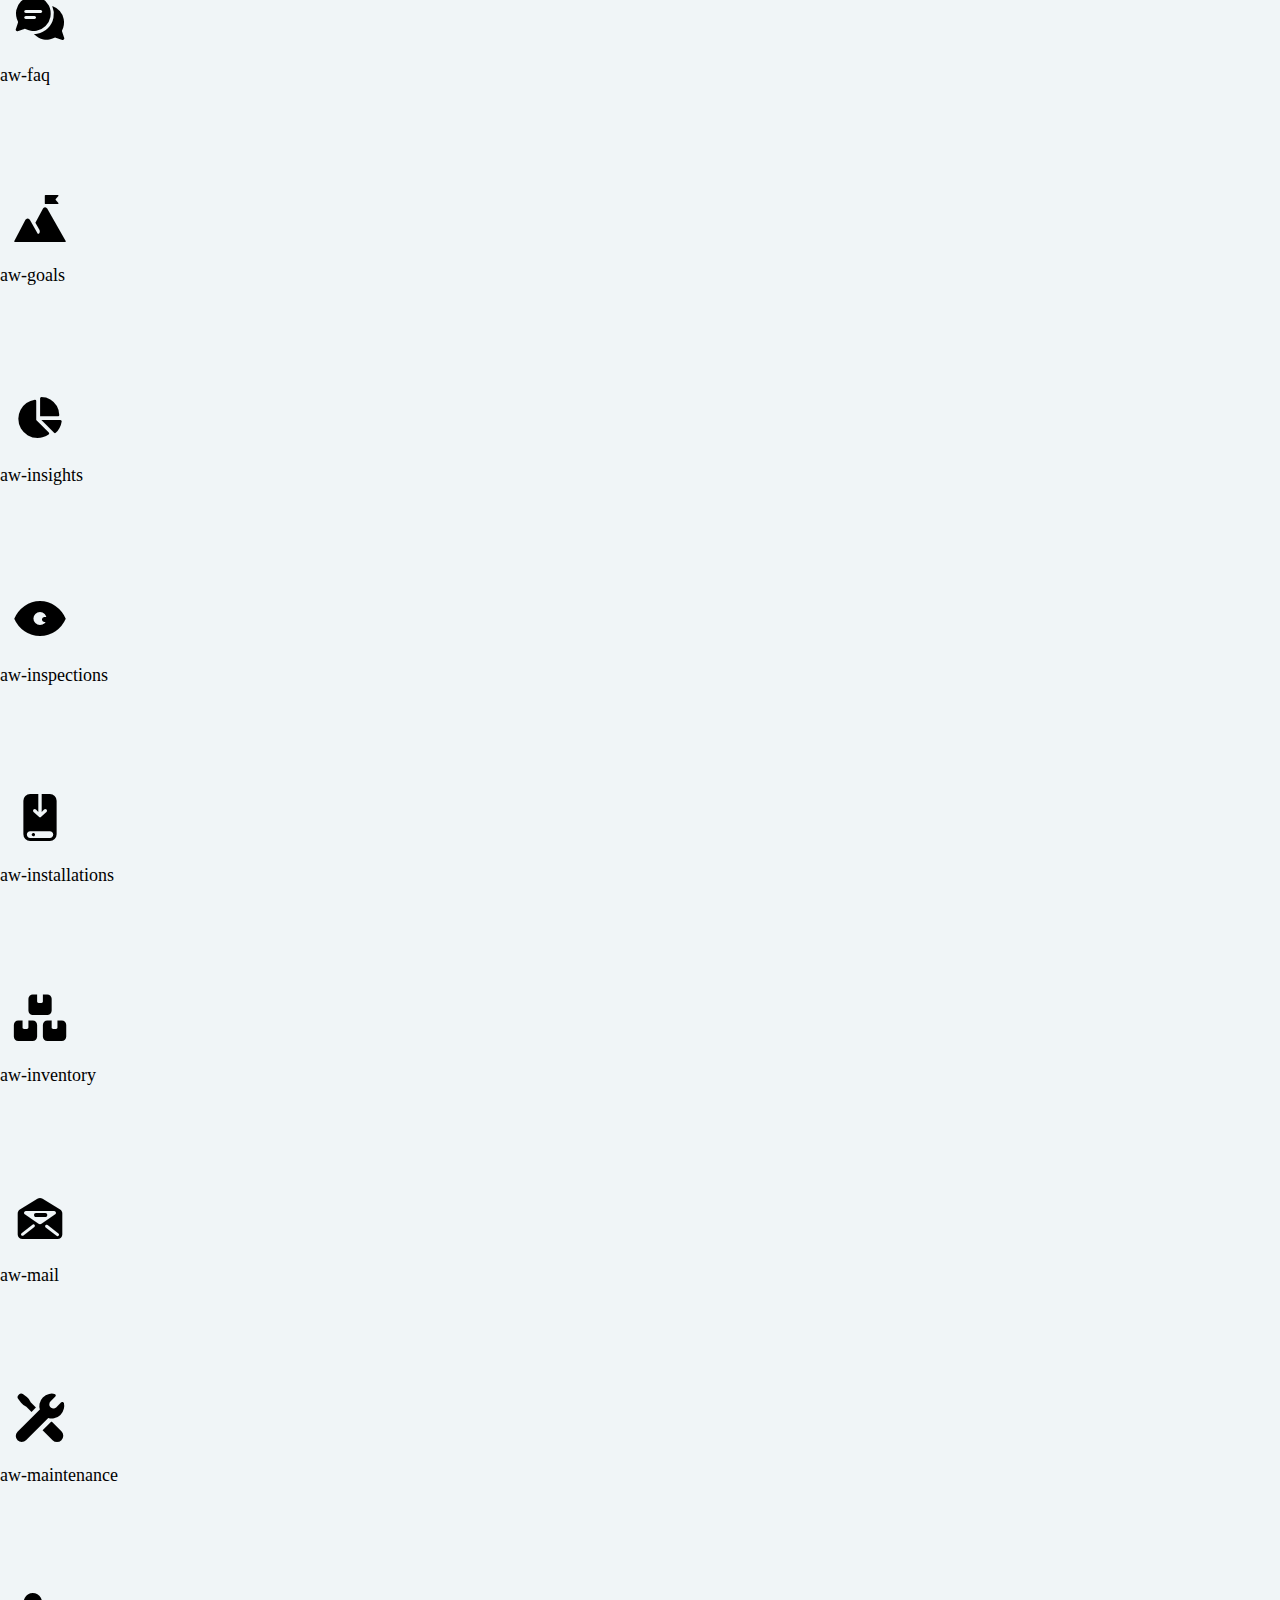
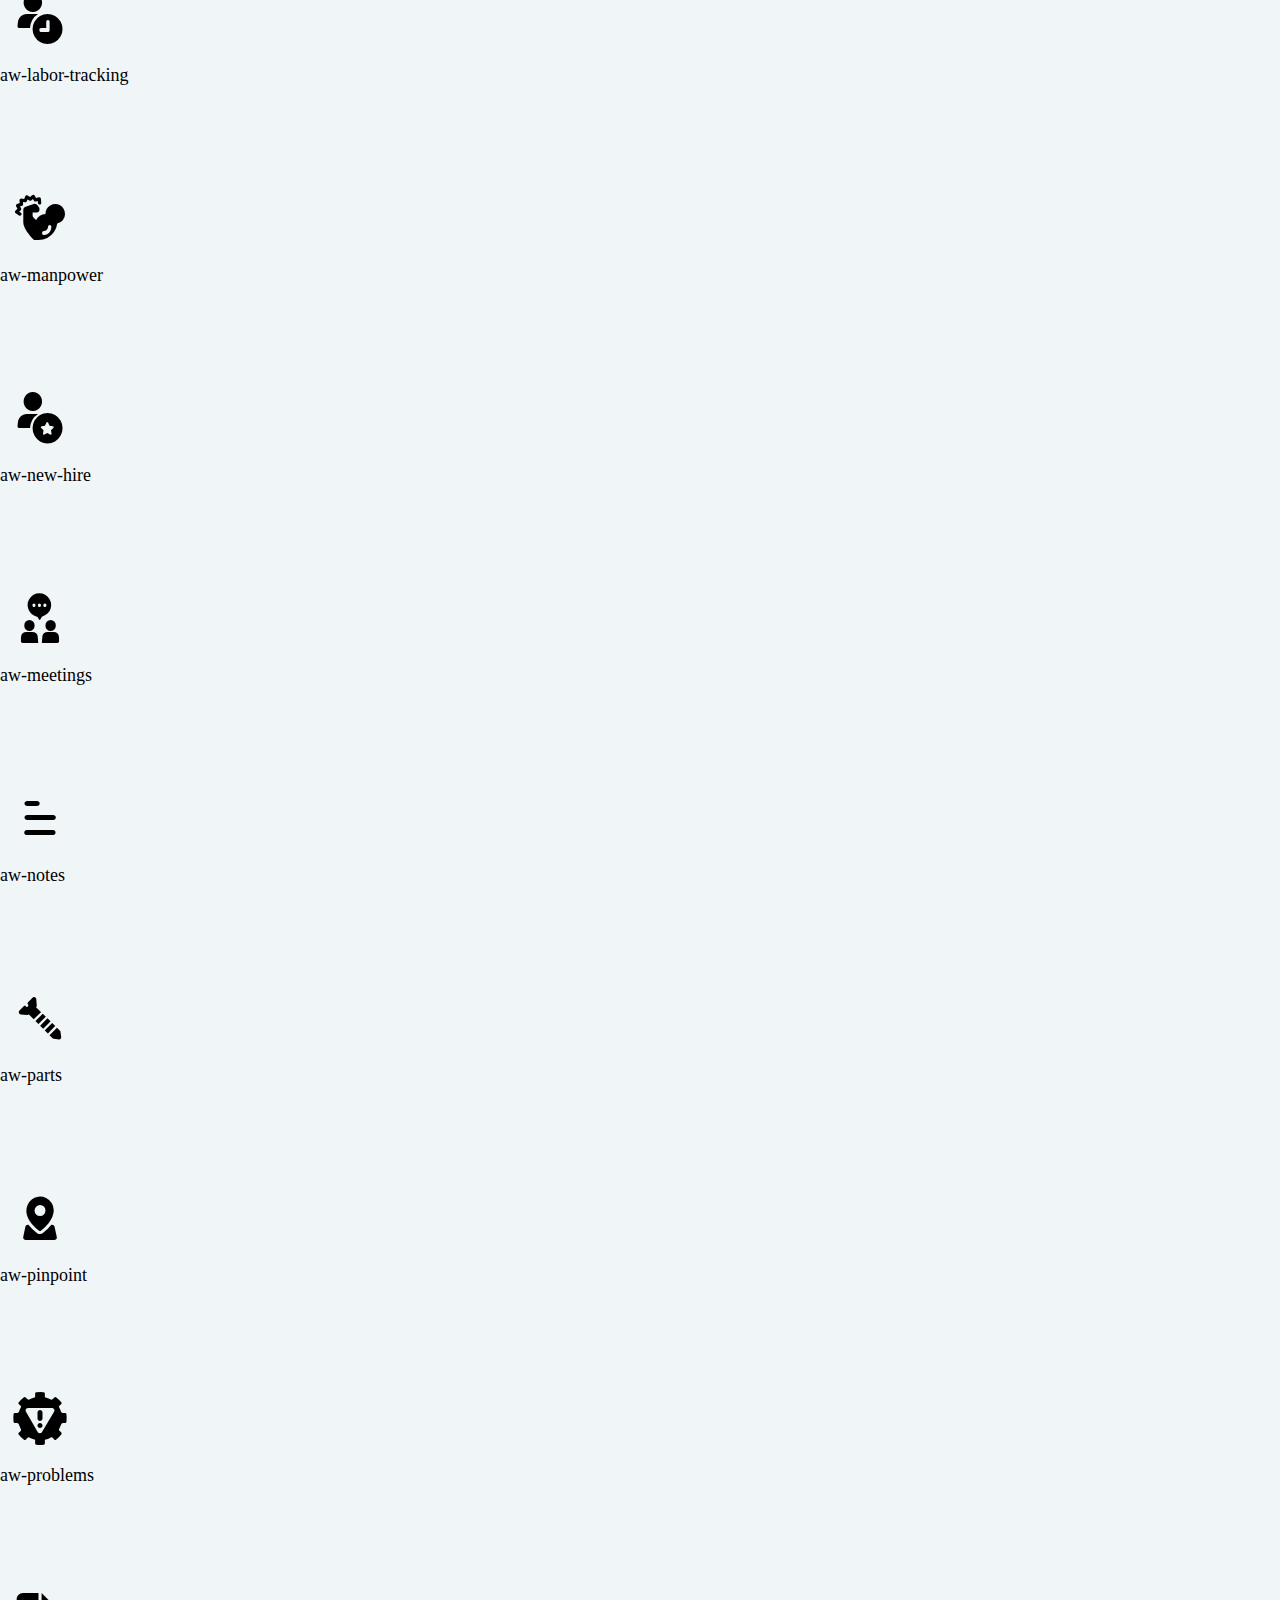
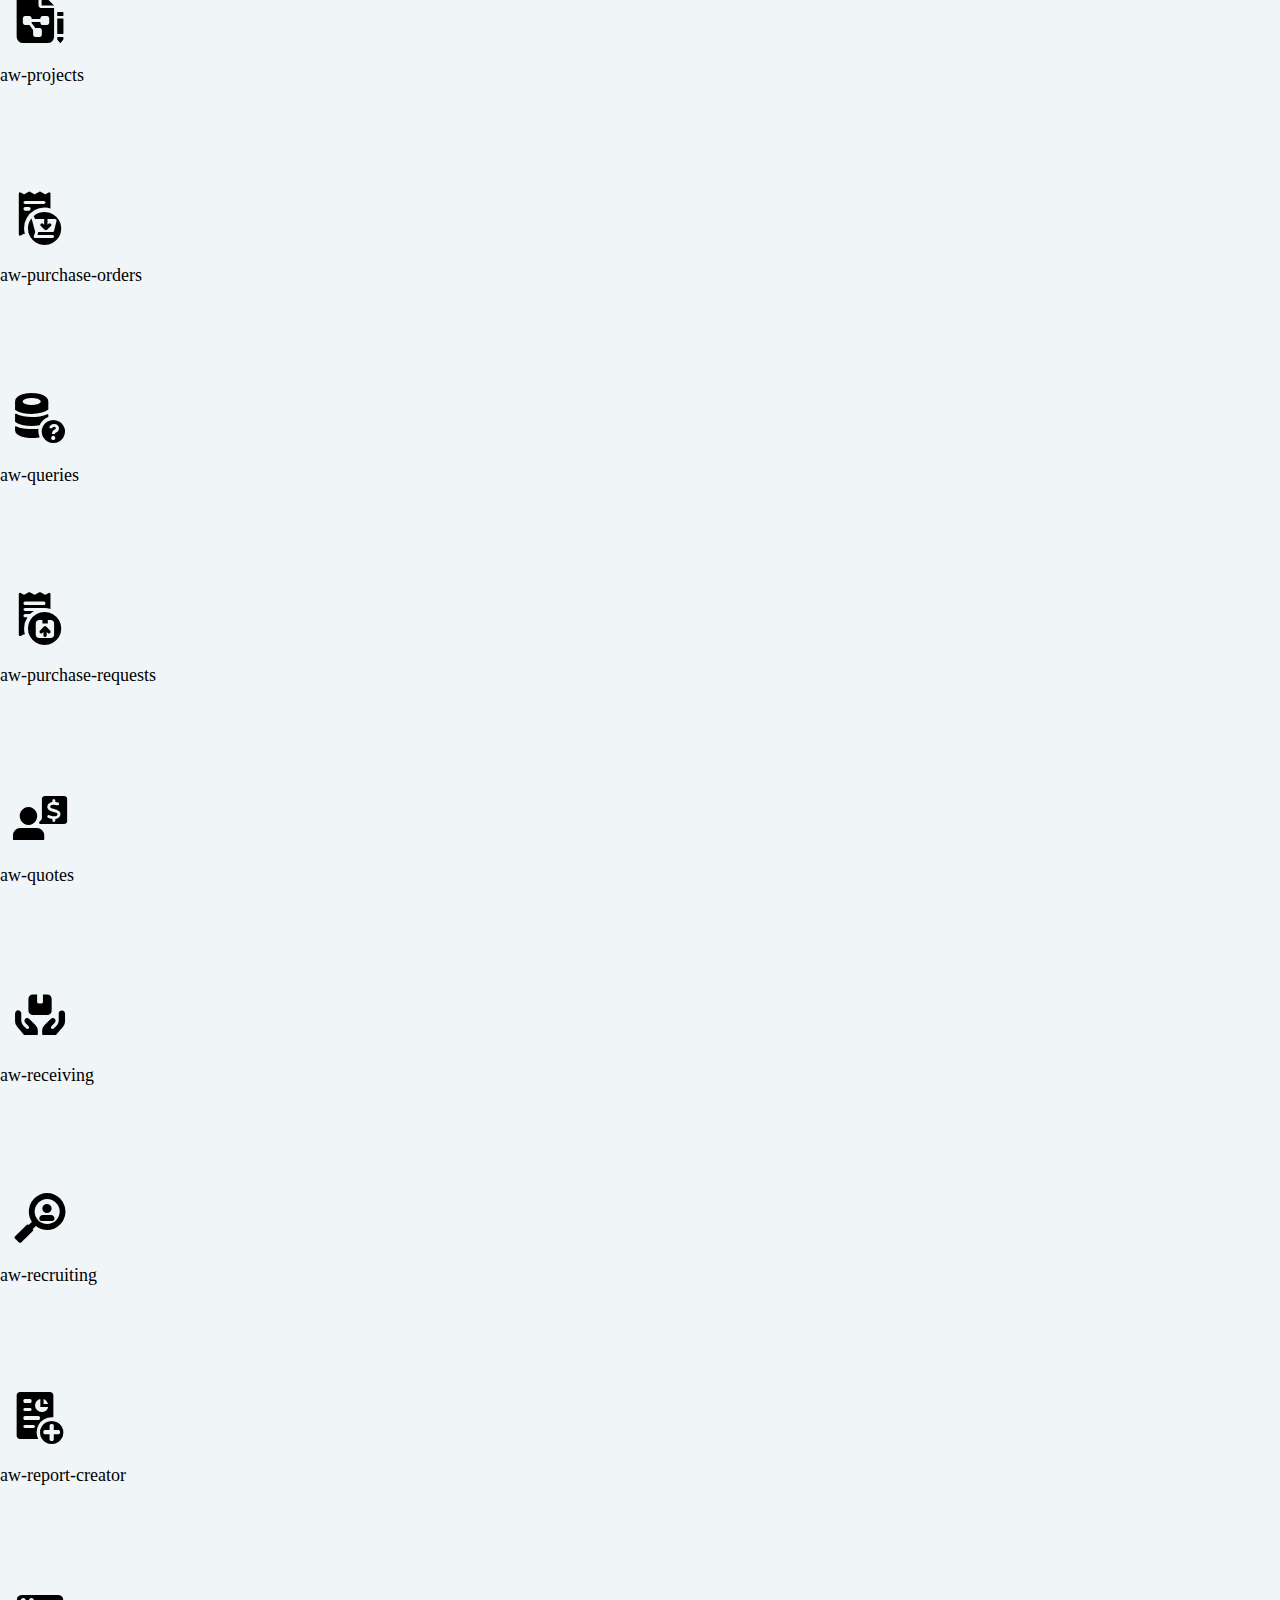
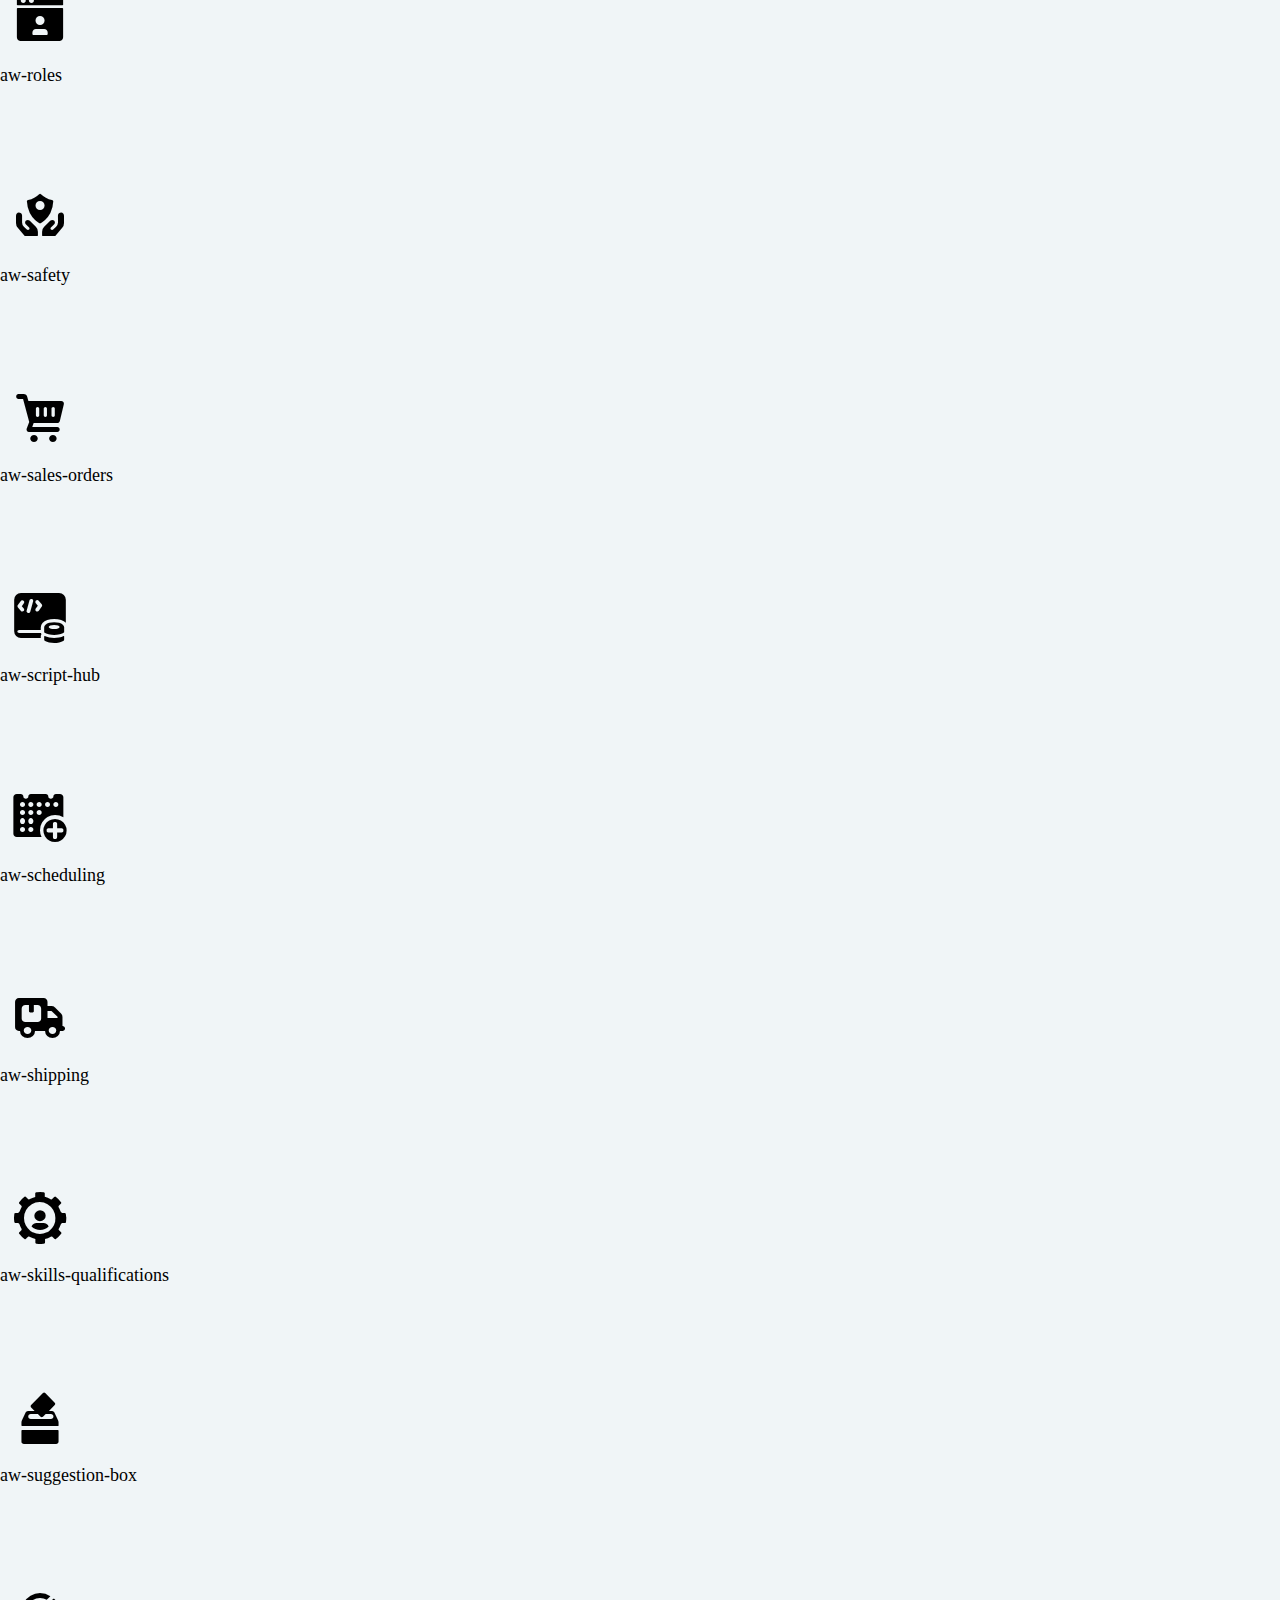
==== commit 15fb6750: "cdn example" ====
--- a/demo.html
+++ b/demo.html
@@ -52,7 +52,12 @@
 
 
               <div class="row">
-                <pre><code>https://cdn.jsdelivr.net/gh/Appwardllc/aw-icons/assets/css/appward.min.css</code></pre>
+                <div class="form-group">
+                  <label for="test1" class="my-2">Load Font Library from CDN</label>
+                  <div class="input-group input-group-copy">
+                    <input id="test1" type="text" readonly class="form-control" value="https://cdn.jsdelivr.net/gh/Appwardllc/aw-icons/assets/css/appward.min.css" disabled readonly />
+                  </div>
+                </div>
               </div>
 
 
@@ -263,91 +268,103 @@
                 <div class="col">
                   <div class="card card-icon mx-1 my-1 shadow border-0">
                     <div class="card-body text-center">
-                      <i class="aw-actions aw-bg-default"></i>
-                      <br />
-                      <span class="text-muted">aw-actions aw-bg-default</span>
-                    </div>
-                  </div>
-                </div>
-
-                <div class="col">
-                  <div class="card card-icon mx-1 my-1 shadow border-0">
-                    <div class="card-body text-center">
-                      <i class="aw-actions aw-bg-productivity"></i>
-                      <br />
-                      <span class="text-muted">aw-actions aw-bg-productivity</span>
-                    </div>
-                  </div>
-                </div>
-
-                <div class="col">
-                  <div class="card card-icon mx-1 my-1 shadow border-0">
-                    <div class="card-body text-center">
-                      <i class="aw-actions aw-bg-crm"></i>
-                      <br />
-                      <span class="text-muted">aw-actions aw-bg-crm</span>
-                    </div>
-                  </div>
-                </div>
-
-                <div class="col">
-                  <div class="card card-icon mx-1 my-1 shadow border-0">
-                    <div class="card-body text-center">
-                      <i class="aw-actions aw-bg-people"></i>
-                      <br />
-                      <span class="text-muted">aw-actions aw-bg-people</span>
-                    </div>
-                  </div>
-                </div>
-
-                <div class="col">
-                  <div class="card card-icon mx-1 my-1 shadow border-0">
-                    <div class="card-body text-center">
-                      <i class="aw-actions aw-bg-operations"></i>
-                      <br />
-                      <span class="text-muted">aw-actions aw-bg-operations</span>
-                    </div>
-                  </div>
-                </div>
-
-
-                <div class="col">
-                  <div class="card card-icon mx-1 my-1 shadow border-0">
-                    <div class="card-body text-center">
-                      <i class="aw-actions aw-bg-quality"></i>
-                      <br />
-                      <span class="text-muted">aw-actions aw-bg-quality</span>
-                    </div>
-                  </div>
-                </div>
-
-                <div class="col">
-                  <div class="card card-icon mx-1 my-1 shadow border-0">
-                    <div class="card-body text-center">
-                      <i class="aw-actions aw-bg-manufacturing"></i>
-                      <br />
-                      <span class="text-muted">aw-actions aw-bg-manufacturing</span>
-                    </div>
-                  </div>
-                </div>
-
-                <div class="col">
-                  <div class="card card-icon mx-1 my-1 shadow border-0">
-                    <div class="card-body text-center">
-                      <i class="aw-actions aw-bg-supplychain"></i>
-                      <br />
-                      <span class="text-muted">aw-actions aw-bg-supplychain</span>
-                    </div>
-                  </div>
-                </div>
-
-
-                <div class="col">
-                  <div class="card card-icon mx-1 my-1 shadow border-0">
-                    <div class="card-body text-center">
-                      <i class="aw-actions aw-bg-development"></i>
-                      <br />
-                      <span class="text-muted">aw-actions aw-bg-development</span>
+                      <i class="aw-actions-duo aw-bg-default-duo"></i>
+                      <br />
+                      <span class="text-muted">aw-actions aw-bg-default-duo</span>
+                    </div>
+                  </div>
+                </div>
+
+
+                <div class="col">
+                  <div class="card bg-dark card-icon mx-1 my-1 shadow border-0">
+                    <div class="card-body text-center">
+                      <i class="aw-actions-duo aw-bg-crm-duo bg-duo-dark"></i>
+                      <br />
+                      <span class="text-muted">aw-actions-duo aw-bg-crm-duo bg-duo-dark</span>
+                    </div>
+                  </div>
+                </div>
+
+
+                <div class="col">
+                  <div class="card card-icon mx-1 my-1 shadow border-0">
+                    <div class="card-body text-center">
+                      <i class="aw-actions-duo aw-bg-crm-duo"></i>
+                      <br />
+                      <span class="text-muted">aw-actions-duo aw-bg-crm-duo</span>
+                    </div>
+                  </div>
+                </div>
+
+                <div class="col">
+                  <div class="card card-icon mx-1 my-1 shadow border-0">
+                    <div class="card-body text-center">
+                      <i class="aw-actions-duo aw-bg-people-duo"></i>
+                      <br />
+                      <span class="text-muted">aw-actions-duo aw-bg-people-duo</span>
+                    </div>
+                  </div>
+                </div>
+
+                <div class="col">
+                  <div class="card card-icon mx-1 my-1 shadow border-0">
+                    <div class="card-body text-center">
+                      <i class="aw-actions-duo aw-bg-productivity-duo"></i>
+                      <br />
+                      <span class="text-muted">aw-actions-duo aw-bg-productivity-duo</span>
+                    </div>
+                  </div>
+                </div>
+
+                <div class="col">
+                  <div class="card card-icon mx-1 my-1 shadow border-0">
+                    <div class="card-body text-center">
+                      <i class="aw-actions-duo aw-bg-operations-duo"></i>
+                      <br />
+                      <span class="text-muted">aw-actions-duo aw-bg-productivity-duo</span>
+                    </div>
+                  </div>
+                </div>
+
+
+                <div class="col">
+                  <div class="card card-icon mx-1 my-1 shadow border-0">
+                    <div class="card-body text-center">
+                      <i class="aw-actions-duo aw-bg-quality-duo"></i>
+                      <br />
+                      <span class="text-muted">aw-actions-duo aw-bg-quality-duo</span>
+                    </div>
+                  </div>
+                </div>
+
+                <div class="col">
+                  <div class="card card-icon mx-1 my-1 shadow border-0">
+                    <div class="card-body text-center">
+                      <i class="aw-actions-duo aw-bg-manufacturing-duo"></i>
+                      <br />
+                      <span class="text-muted">aw-actions-duo aw-bg-manufacturing-duo</span>
+                    </div>
+                  </div>
+                </div>
+
+                <div class="col">
+                  <div class="card card-icon mx-1 my-1 shadow border-0">
+                    <div class="card-body text-center">
+                      <i class="aw-actions-duo aw-bg-supplychain-duo"></i>
+                      <br />
+                      <span class="text-muted">aw-actions-duo aw-bg-supplychain-duo</span>
+                    </div>
+                  </div>
+                </div>
+
+
+                <div class="col">
+                  <div class="card card-icon mx-1 my-1 shadow border-0">
+                    <div class="card-body text-center">
+                      <i class="aw-actions-duo aw-bg-development-duo"></i>
+                      <br />
+                      <span class="text-muted">aw-actions-duo aw-bg-development-duo</span>
                     </div>
                   </div>
                 </div>
@@ -1045,49 +1062,10 @@
                   </div>
                 </div>
             </div>
+
             </div>
 
-
-
-<style>
-
-.stack {
-  display: inline-block;
-  height: 2em;
-  line-height: 2em;
-  position: relative;
-}
-
-.app-square-2 {
-  position: absolute;
-  display: inline-block;
-  transform-origin: 3.125rem 3.125rem;
-  width: 100%;
-  height: 100%;
-  top: 0;
-   left: 0;
-   vertical-align: middle;
-}
-.app-square-2:before  {
-  z-index: -1;
-  position: absolute;
-  content: "";
-  display:block;
-  width: 5rem;
-  height: 5rem;
-  left: -1rem;
-  border-radius: 1.25rem;
-  background-color: #222;
-  transform-origin: 3.125rem 3.125rem;
-  transform: rotate(-20deg);
-}
-
-
-</style>
-<div class="stack">
-  <div class="app-square-2"><i class="aw-actions-app bg-development-app"></i></div>
 </div>
-
 
 
 <script src="https://cdnjs.cloudflare.com/ajax/libs/jquery/3.3.1/jquery.min.js"></script>
@@ -1099,6 +1077,7 @@
       jQuery('[class^="aw-"]').css('font-size', v + 'rem')
       jQuery('.sider-value').html(v + 'rem');
     });
+
   });
 </script>
 </body>
--- a/assets/css/appward.min.css
+++ b/assets/css/appward.min.css
@@ -1,2 +1,2 @@
-:root{--aw-white:#ffffff;--aw-black:#000000}.text-people{color:#fcbd09}.bg-people,.bg-people-app:before{background-color:#fcbd09}.border-people{border-color:#fcbd09}.border-top-people{border-top-color:#fcbd09}.border-bottom-people{border-bottom-color:#fcbd09}.border-left-people{border-left-color:#fcbd09}.border-right-people{border-right-color:#fcbd09}.column-rule-people{-webkit-column-rule-color:#fcbd09;-moz-column-rule-color:#fcbd09;column-rule-color:#fcbd09}.outline-color-people{outline-color:#fcbd09}.text-shadow-people{text-shadow:#fcbd09 .0625rem 0 .625rem}.shadow-people{box-shadow:1px 2px 8px #fcbd09}.aw-bg-people{background-image:url(../images/iconbg-people.svg);background-repeat:no-repeat;background-size:contain;background-clip:border-box;background-position:5%}.text-crm{color:#f3701d}.bg-crm,.bg-crm-app:before{background-color:#f3701d}.border-crm{border-color:#f3701d}.border-top-crm{border-top-color:#f3701d}.border-bottom-crm{border-bottom-color:#f3701d}.border-left-crm{border-left-color:#f3701d}.border-right-crm{border-right-color:#f3701d}.column-rule-crm{-webkit-column-rule-color:#f3701d;-moz-column-rule-color:#f3701d;column-rule-color:#f3701d}.outline-color-crm{outline-color:#f3701d}.text-shadow-crm{text-shadow:#f3701d .0625rem 0 .625rem}.shadow-crm{box-shadow:1px 2px 8px #f3701d}.aw-bg-crm{background-image:url(../images/iconbg-crm.svg);background-repeat:no-repeat;background-size:contain;background-clip:border-box;background-position:5%}.text-manufacturing{color:#2185d0}.bg-manufacturing,.bg-manufacturing-app:before{background-color:#2185d0}.border-manufacturing{border-color:#2185d0}.border-top-manufacturing{border-top-color:#2185d0}.border-bottom-manufacturing{border-bottom-color:#2185d0}.border-left-manufacturing{border-left-color:#2185d0}.border-right-manufacturing{border-right-color:#2185d0}.column-rule-manufacturing{-webkit-column-rule-color:#2185d0;-moz-column-rule-color:#2185d0;column-rule-color:#2185d0}.outline-color-manufacturing{outline-color:#2185d0}.text-shadow-manufacturing{text-shadow:#2185d0 .0625rem 0 .625rem}.shadow-manufacturing{box-shadow:1px 2px 8px #2185d0}.aw-bg-manufacturing{background-image:url(../images/iconbg-manufacturing.svg);background-repeat:no-repeat;background-size:contain;background-clip:border-box;background-position:5%}.text-operations{color:#00b5ad}.bg-operations,.bg-operations-app:before{background-color:#00b5ad}.border-operations{border-color:#00b5ad}.border-top-operations{border-top-color:#00b5ad}.border-bottom-operations{border-bottom-color:#00b5ad}.border-left-operations{border-left-color:#00b5ad}.border-right-operations{border-right-color:#00b5ad}.column-rule-operations{-webkit-column-rule-color:#00b5ad;-moz-column-rule-color:#00b5ad;column-rule-color:#00b5ad}.outline-color-operations{outline-color:#00b5ad}.text-shadow-operations{text-shadow:#00b5ad .0625rem 0 .625rem}.shadow-operations{box-shadow:1px 2px 8px #00b5ad}.aw-bg-operations{background-image:url(../images/iconbg-operations.svg);background-repeat:no-repeat;background-size:contain;background-clip:border-box;background-position:5%}.text-productivity{color:#db2828}.bg-productivity,.bg-productivity-app:before{background-color:#db2828}.border-productivity{border-color:#db2828}.border-top-productivity{border-top-color:#db2828}.border-bottom-productivity{border-bottom-color:#db2828}.border-left-productivity{border-left-color:#db2828}.border-right-productivity{border-right-color:#db2828}.column-rule-productivity{-webkit-column-rule-color:#db2828;-moz-column-rule-color:#db2828;column-rule-color:#db2828}.outline-color-productivity{outline-color:#db2828}.text-shadow-productivity{text-shadow:#db2828 .0625rem 0 .625rem}.shadow-productivity{box-shadow:1px 2px 8px #db2828}.aw-bg-productivity{background-image:url(../images/iconbg-productivity.svg);background-repeat:no-repeat;background-size:contain;background-clip:border-box;background-position:5%}.text-quality{color:#ad1771}.bg-quality,.bg-quality-app:before{background-color:#ad1771}.border-quality{border-color:#ad1771}.border-top-quality{border-top-color:#ad1771}.border-bottom-quality{border-bottom-color:#ad1771}.border-left-quality{border-left-color:#ad1771}.border-right-quality{border-right-color:#ad1771}.column-rule-quality{-webkit-column-rule-color:#ad1771;-moz-column-rule-color:#ad1771;column-rule-color:#ad1771}.outline-color-quality{outline-color:#ad1771}.text-shadow-quality{text-shadow:#ad1771 .0625rem 0 .625rem}.shadow-quality{box-shadow:1px 2px 8px #ad1771}.aw-bg-quality{background-image:url(../images/iconbg-quality.svg);background-repeat:no-repeat;background-size:contain;background-clip:border-box;background-position:5%}.text-supplychain{color:#7b81dd}.bg-supplychain,.bg-supplychain-app:before{background-color:#7b81dd}.border-supplychain{border-color:#7b81dd}.border-top-supplychain{border-top-color:#7b81dd}.border-bottom-supplychain{border-bottom-color:#7b81dd}.border-left-supplychain{border-left-color:#7b81dd}.border-right-supplychain{border-right-color:#7b81dd}.column-rule-supplychain{-webkit-column-rule-color:#7b81dd;-moz-column-rule-color:#7b81dd;column-rule-color:#7b81dd}.outline-color-supplychain{outline-color:#7b81dd}.text-shadow-supplychain{text-shadow:#7b81dd .0625rem 0 .625rem}.shadow-supplychain{box-shadow:1px 2px 8px #7b81dd}.aw-bg-supplychain{background-image:url(../images/iconbg-supplychain.svg);background-repeat:no-repeat;background-size:contain;background-clip:border-box;background-position:5%}.text-development{color:#669901}.bg-development,.bg-development-app:before{background-color:#669901}.border-development{border-color:#669901}.border-top-development{border-top-color:#669901}.border-bottom-development{border-bottom-color:#669901}.border-left-development{border-left-color:#669901}.border-right-development{border-right-color:#669901}.column-rule-development{-webkit-column-rule-color:#669901;-moz-column-rule-color:#669901;column-rule-color:#669901}.outline-color-development{outline-color:#669901}.text-shadow-development{text-shadow:#669901 .0625rem 0 .625rem}.shadow-development{box-shadow:1px 2px 8px #669901}.aw-bg-development{background-image:url(../images/iconbg-development.svg);background-repeat:no-repeat;background-size:contain;background-clip:border-box;background-position:5%}.text-white{color:var(--aw-white)}.text-black{color:var(--aw-black)}@font-face{font-family:"appward";src:url(../fonts/appward.eot?36492724);src:url(../fonts/appward.eot?36492724#iefix)format("embedded-opentype"),url(../fonts/appward.woff2?36492724)format("woff2"),url(../fonts/appward.woff?36492724)format("woff"),url(../fonts/appward.ttf?36492724)format("truetype"),url(../fonts/appward.svg?36492724#appward)format("svg");font-weight:400;font-style:normal}[class*=" aw-"]:before,[class^=aw-]:before{font-family:"appward";font-style:normal;font-weight:400;speak:never;-webkit-font-smoothing:antialiased;-moz-osx-font-smoothing:grayscale}.aw-bg-default{background-image:url(../images/iconbg-default.svg);background-repeat:no-repeat;background-size:contain;background-clip:border-box;background-position:5%}.aw-actions:before{content:""}.aw-actions-app:before{content:"";border-top-left-radius:1.25rem;border-top-right-radius:1.25rem;border-bottom-right-radius:1.25rem;position:relative}.aw-announcements:before{content:""}.aw-announcements-app:before{content:"";border-top-left-radius:1.25rem;border-top-right-radius:1.25rem;border-bottom-right-radius:1.25rem;position:relative}.aw-app-creator:before{content:""}.aw-app-creator-app:before{content:"";border-top-left-radius:1.25rem;border-top-right-radius:1.25rem;border-bottom-right-radius:1.25rem;position:relative}.aw-appointments:before{content:""}.aw-appointments-app:before{content:"";border-top-left-radius:1.25rem;border-top-right-radius:1.25rem;border-bottom-right-radius:1.25rem;position:relative}.aw-articles:before{content:""}.aw-articles-app:before{content:"";border-top-left-radius:1.25rem;border-top-right-radius:1.25rem;border-bottom-right-radius:1.25rem;position:relative}.aw-assets:before{content:""}.aw-assets-app:before{content:"";border-top-left-radius:1.25rem;border-top-right-radius:1.25rem;border-bottom-right-radius:1.25rem;position:relative}.aw-audits:before{content:""}.aw-audits-app:before{content:"";border-top-left-radius:1.25rem;border-top-right-radius:1.25rem;border-bottom-right-radius:1.25rem;position:relative}.aw-boards:before{content:""}.aw-boards-app:before{content:"";border-top-left-radius:1.25rem;border-top-right-radius:1.25rem;border-bottom-right-radius:1.25rem;position:relative}.aw-calendar:before{content:""}.aw-calendar-app:before{content:"";border-top-left-radius:1.25rem;border-top-right-radius:1.25rem;border-bottom-right-radius:1.25rem;position:relative}.aw-calls:before{content:""}.aw-calls-app:before{content:"";border-top-left-radius:1.25rem;border-top-right-radius:1.25rem;border-bottom-right-radius:1.25rem;position:relative}.aw-changes:before{content:""}.aw-changes-app:before{content:"";border-top-left-radius:1.25rem;border-top-right-radius:1.25rem;border-bottom-right-radius:1.25rem;position:relative}.aw-chat:before{content:""}.aw-chat-app:before{content:"";border-top-left-radius:1.25rem;border-top-right-radius:1.25rem;border-bottom-right-radius:1.25rem;position:relative}.aw-checklist-creator:before{content:""}.aw-checklist-creator-app:before{content:"";border-top-left-radius:1.25rem;border-top-right-radius:1.25rem;border-bottom-right-radius:1.25rem;position:relative}.aw-companies:before{content:""}.aw-companies-app:before{content:"";border-top-left-radius:1.25rem;border-top-right-radius:1.25rem;border-bottom-right-radius:1.25rem;position:relative}.aw-contacts:before{content:""}.aw-contacts-app:before{content:"";border-top-left-radius:1.25rem;border-top-right-radius:1.25rem;border-bottom-right-radius:1.25rem;position:relative}.aw-database-manager:before{content:""}.aw-database-manager-app:before{content:"";border-top-left-radius:1.25rem;border-top-right-radius:1.25rem;border-bottom-right-radius:1.25rem;position:relative}.aw-deals:before{content:""}.aw-deals-app:before{content:"";border-top-left-radius:1.25rem;border-top-right-radius:1.25rem;border-bottom-right-radius:1.25rem;position:relative}.aw-discussions:before{content:""}.aw-discussions-app:before{content:"";border-top-left-radius:1.25rem;border-top-right-radius:1.25rem;border-bottom-right-radius:1.25rem;position:relative}.aw-documents:before{content:""}.aw-documents-app:before{content:"";border-top-left-radius:1.25rem;border-top-right-radius:1.25rem;border-bottom-right-radius:1.25rem;position:relative}.aw-drawings:before{content:""}.aw-drawings-app:before{content:"";border-top-left-radius:1.25rem;border-top-right-radius:1.25rem;border-bottom-right-radius:1.25rem;position:relative}.aw-employees:before{content:""}.aw-employees-app:before{content:"";border-top-left-radius:1.25rem;border-top-right-radius:1.25rem;border-bottom-right-radius:1.25rem;position:relative}.aw-expense-reports:before{content:""}.aw-expense-reports-app:before{content:"";border-top-left-radius:1.25rem;border-top-right-radius:1.25rem;border-bottom-right-radius:1.25rem;position:relative}.aw-faq:before{content:""}.aw-faq-app:before{content:"";border-top-left-radius:1.25rem;border-top-right-radius:1.25rem;border-bottom-right-radius:1.25rem;position:relative}.aw-goals:before{content:""}.aw-goals-app:before{content:"";border-top-left-radius:1.25rem;border-top-right-radius:1.25rem;border-bottom-right-radius:1.25rem;position:relative}.aw-insights:before{content:""}.aw-insights-app:before{content:"";border-top-left-radius:1.25rem;border-top-right-radius:1.25rem;border-bottom-right-radius:1.25rem;position:relative}.aw-inspections:before{content:""}.aw-inspections-app:before{content:"";border-top-left-radius:1.25rem;border-top-right-radius:1.25rem;border-bottom-right-radius:1.25rem;position:relative}.aw-installations:before{content:""}.aw-installations-app:before{content:"";border-top-left-radius:1.25rem;border-top-right-radius:1.25rem;border-bottom-right-radius:1.25rem;position:relative}.aw-inventory:before{content:""}.aw-inventory-app:before{content:"";border-top-left-radius:1.25rem;border-top-right-radius:1.25rem;border-bottom-right-radius:1.25rem;position:relative}.aw-mail:before{content:""}.aw-mail-app:before{content:"";border-top-left-radius:1.25rem;border-top-right-radius:1.25rem;border-bottom-right-radius:1.25rem;position:relative}.aw-maintenance:before{content:""}.aw-maintenance-app:before{content:"";border-top-left-radius:1.25rem;border-top-right-radius:1.25rem;border-bottom-right-radius:1.25rem;position:relative}.aw-labor-tracking:before{content:""}.aw-labor-tracking-app:before{content:"";border-top-left-radius:1.25rem;border-top-right-radius:1.25rem;border-bottom-right-radius:1.25rem;position:relative}.aw-manpower:before{content:""}.aw-manpower-app:before{content:"";border-top-left-radius:1.25rem;border-top-right-radius:1.25rem;border-bottom-right-radius:1.25rem;position:relative}.aw-new-hire:before{content:""}.aw-new-hire-app:before{content:"";border-top-left-radius:1.25rem;border-top-right-radius:1.25rem;border-bottom-right-radius:1.25rem;position:relative}.aw-meetings:before{content:""}.aw-meetings-app:before{content:"";border-top-left-radius:1.25rem;border-top-right-radius:1.25rem;border-bottom-right-radius:1.25rem;position:relative}.aw-notes:before{content:""}.aw-notes-app:before{content:"";border-top-left-radius:1.25rem;border-top-right-radius:1.25rem;border-bottom-right-radius:1.25rem;position:relative}.aw-parts:before{content:""}.aw-parts-app:before{content:"";border-top-left-radius:1.25rem;border-top-right-radius:1.25rem;border-bottom-right-radius:1.25rem;position:relative}.aw-pinpoint:before{content:""}.aw-pinpoint-app:before{content:"";border-top-left-radius:1.25rem;border-top-right-radius:1.25rem;border-bottom-right-radius:1.25rem;position:relative}.aw-problems:before{content:""}.aw-problems-app:before{content:"";border-top-left-radius:1.25rem;border-top-right-radius:1.25rem;border-bottom-right-radius:1.25rem;position:relative}.aw-projects:before{content:""}.aw-projects-app:before{content:"";border-top-left-radius:1.25rem;border-top-right-radius:1.25rem;border-bottom-right-radius:1.25rem;position:relative}.aw-purchase-orders:before{content:""}.aw-purchase-orders-app:before{content:"";border-top-left-radius:1.25rem;border-top-right-radius:1.25rem;border-bottom-right-radius:1.25rem;position:relative}.aw-queries:before{content:""}.aw-queries-app:before{content:"";border-top-left-radius:1.25rem;border-top-right-radius:1.25rem;border-bottom-right-radius:1.25rem;position:relative}.aw-purchase-requests:before{content:""}.aw-purchase-requests-app:before{content:"";border-top-left-radius:1.25rem;border-top-right-radius:1.25rem;border-bottom-right-radius:1.25rem;position:relative}.aw-quotes:before{content:""}.aw-quotes-app:before{content:"";border-top-left-radius:1.25rem;border-top-right-radius:1.25rem;border-bottom-right-radius:1.25rem;position:relative}.aw-receiving:before{content:""}.aw-receiving-app:before{content:"";border-top-left-radius:1.25rem;border-top-right-radius:1.25rem;border-bottom-right-radius:1.25rem;position:relative}.aw-recruiting:before{content:""}.aw-recruiting-app:before{content:"";border-top-left-radius:1.25rem;border-top-right-radius:1.25rem;border-bottom-right-radius:1.25rem;position:relative}.aw-refresh:before{content:""}.aw-refresh-app:before{content:"";border-top-left-radius:1.25rem;border-top-right-radius:1.25rem;border-bottom-right-radius:1.25rem;position:relative}.aw-report-creator:before{content:""}.aw-report-creator-app:before{content:"";border-top-left-radius:1.25rem;border-top-right-radius:1.25rem;border-bottom-right-radius:1.25rem;position:relative}.aw-roles:before{content:""}.aw-roles-app:before{content:"";border-top-left-radius:1.25rem;border-top-right-radius:1.25rem;border-bottom-right-radius:1.25rem;position:relative}.aw-safety:before{content:""}.aw-safety-app:before{content:"";border-top-left-radius:1.25rem;border-top-right-radius:1.25rem;border-bottom-right-radius:1.25rem;position:relative}.aw-sales-orders:before{content:""}.aw-sales-orders-app:before{content:"";border-top-left-radius:1.25rem;border-top-right-radius:1.25rem;border-bottom-right-radius:1.25rem;position:relative}.aw-script-hub:before{content:""}.aw-script-hub-app:before{content:"";border-top-left-radius:1.25rem;border-top-right-radius:1.25rem;border-bottom-right-radius:1.25rem;position:relative}.aw-scheduling:before{content:""}.aw-scheduling-app:before{content:"";border-top-left-radius:1.25rem;border-top-right-radius:1.25rem;border-bottom-right-radius:1.25rem;position:relative}.aw-shipping:before{content:""}.aw-shipping-app:before{content:"";border-top-left-radius:1.25rem;border-top-right-radius:1.25rem;border-bottom-right-radius:1.25rem;position:relative}.aw-skills-qualifications:before{content:""}.aw-skills-qualifications-app:before{content:"";border-top-left-radius:1.25rem;border-top-right-radius:1.25rem;border-bottom-right-radius:1.25rem;position:relative}.aw-suggestion-box:before{content:""}.aw-suggestion-box-app:before{content:"";border-top-left-radius:1.25rem;border-top-right-radius:1.25rem;border-bottom-right-radius:1.25rem;position:relative}.aw-support-contracts:before{content:""}.aw-support-contracts-app:before{content:"";border-top-left-radius:1.25rem;border-top-right-radius:1.25rem;border-bottom-right-radius:1.25rem;position:relative}.aw-surveys:before{content:""}.aw-surveys-app:before{content:"";border-top-left-radius:1.25rem;border-top-right-radius:1.25rem;border-bottom-right-radius:1.25rem;position:relative}.aw-table-builder:before{content:""}.aw-table-builder-app:before{content:"";border-top-left-radius:1.25rem;border-top-right-radius:1.25rem;border-bottom-right-radius:1.25rem;position:relative}.aw-territories:before{content:""}.aw-territories-app:before{content:"";border-top-left-radius:1.25rem;border-top-right-radius:1.25rem;border-bottom-right-radius:1.25rem;position:relative}.aw-tickets:before{content:""}.aw-tickets-app:before{content:"";border-top-left-radius:1.25rem;border-top-right-radius:1.25rem;border-bottom-right-radius:1.25rem;position:relative}.aw-time-off:before{content:""}.aw-time-off-app:before{content:"";border-top-left-radius:1.25rem;border-top-right-radius:1.25rem;border-bottom-right-radius:1.25rem;position:relative}.aw-training:before{content:""}.aw-training-app:before{content:"";border-top-left-radius:1.25rem;border-top-right-radius:1.25rem;border-bottom-right-radius:1.25rem;position:relative}.aw-time-tracker:before{content:""}.aw-time-tracker-app:before{content:"";border-top-left-radius:1.25rem;border-top-right-radius:1.25rem;border-bottom-right-radius:1.25rem;position:relative}.aw-travel:before{content:""}.aw-travel-app:before{content:"";border-top-left-radius:1.25rem;border-top-right-radius:1.25rem;border-bottom-right-radius:1.25rem;position:relative}.aw-work-heat-map:before{content:""}.aw-work-heat-map-app:before{content:"";border-top-left-radius:1.25rem;border-top-right-radius:1.25rem;border-bottom-right-radius:1.25rem;position:relative}.aw-work-orders:before{content:""}.aw-work-orders-app:before{content:"";border-top-left-radius:1.25rem;border-top-right-radius:1.25rem;border-bottom-right-radius:1.25rem;position:relative}.aw-appward:before{content:""}.aw-appward-app:before{content:"";border-top-left-radius:1.25rem;border-top-right-radius:1.25rem;border-bottom-right-radius:1.25rem;position:relative}
+:root{--aw-white:#ffffff;--aw-black:#000000}.text-default{color:#bae148}.border-default{border-color:#bae148}.border-top-default{border-top-color:#bae148}.border-bottom-default{border-bottom-color:#bae148}.border-left-default{border-left-color:#bae148}.border-right-default{border-right-color:#bae148}.column-rule-default{-webkit-column-rule-color:#bae148;-moz-column-rule-color:#bae148;column-rule-color:#bae148}.outline-color-default{outline-color:#bae148}.text-shadow-default{text-shadow:#bae148 .0625rem 0 .625rem}.shadow-default{box-shadow:1px 2px 8px #bae148}.aw-bg-default-duo:before,.bg-default,.bg-default-app:before{background-color:#bae148}.text-people{color:#fcbd09}.border-people{border-color:#fcbd09}.border-top-people{border-top-color:#fcbd09}.border-bottom-people{border-bottom-color:#fcbd09}.border-left-people{border-left-color:#fcbd09}.border-right-people{border-right-color:#fcbd09}.column-rule-people{-webkit-column-rule-color:#fcbd09;-moz-column-rule-color:#fcbd09;column-rule-color:#fcbd09}.outline-color-people{outline-color:#fcbd09}.text-shadow-people{text-shadow:#fcbd09 .0625rem 0 .625rem}.shadow-people{box-shadow:1px 2px 8px #fcbd09}.aw-bg-people-duo:before,.bg-people,.bg-people-app:before{background-color:#fcbd09}.text-crm{color:#f3701d}.border-crm{border-color:#f3701d}.border-top-crm{border-top-color:#f3701d}.border-bottom-crm{border-bottom-color:#f3701d}.border-left-crm{border-left-color:#f3701d}.border-right-crm{border-right-color:#f3701d}.column-rule-crm{-webkit-column-rule-color:#f3701d;-moz-column-rule-color:#f3701d;column-rule-color:#f3701d}.outline-color-crm{outline-color:#f3701d}.text-shadow-crm{text-shadow:#f3701d .0625rem 0 .625rem}.shadow-crm{box-shadow:1px 2px 8px #f3701d}.aw-bg-crm-duo:before,.bg-crm,.bg-crm-app:before{background-color:#f3701d}.text-manufacturing{color:#2185d0}.border-manufacturing{border-color:#2185d0}.border-top-manufacturing{border-top-color:#2185d0}.border-bottom-manufacturing{border-bottom-color:#2185d0}.border-left-manufacturing{border-left-color:#2185d0}.border-right-manufacturing{border-right-color:#2185d0}.column-rule-manufacturing{-webkit-column-rule-color:#2185d0;-moz-column-rule-color:#2185d0;column-rule-color:#2185d0}.outline-color-manufacturing{outline-color:#2185d0}.text-shadow-manufacturing{text-shadow:#2185d0 .0625rem 0 .625rem}.shadow-manufacturing{box-shadow:1px 2px 8px #2185d0}.aw-bg-manufacturing-duo:before,.bg-manufacturing,.bg-manufacturing-app:before{background-color:#2185d0}.text-operations{color:#00b5ad}.border-operations{border-color:#00b5ad}.border-top-operations{border-top-color:#00b5ad}.border-bottom-operations{border-bottom-color:#00b5ad}.border-left-operations{border-left-color:#00b5ad}.border-right-operations{border-right-color:#00b5ad}.column-rule-operations{-webkit-column-rule-color:#00b5ad;-moz-column-rule-color:#00b5ad;column-rule-color:#00b5ad}.outline-color-operations{outline-color:#00b5ad}.text-shadow-operations{text-shadow:#00b5ad .0625rem 0 .625rem}.shadow-operations{box-shadow:1px 2px 8px #00b5ad}.aw-bg-operations-duo:before,.bg-operations,.bg-operations-app:before{background-color:#00b5ad}.text-productivity{color:#db2828}.border-productivity{border-color:#db2828}.border-top-productivity{border-top-color:#db2828}.border-bottom-productivity{border-bottom-color:#db2828}.border-left-productivity{border-left-color:#db2828}.border-right-productivity{border-right-color:#db2828}.column-rule-productivity{-webkit-column-rule-color:#db2828;-moz-column-rule-color:#db2828;column-rule-color:#db2828}.outline-color-productivity{outline-color:#db2828}.text-shadow-productivity{text-shadow:#db2828 .0625rem 0 .625rem}.shadow-productivity{box-shadow:1px 2px 8px #db2828}.aw-bg-productivity-duo:before,.bg-productivity,.bg-productivity-app:before{background-color:#db2828}.text-quality{color:#ad1771}.border-quality{border-color:#ad1771}.border-top-quality{border-top-color:#ad1771}.border-bottom-quality{border-bottom-color:#ad1771}.border-left-quality{border-left-color:#ad1771}.border-right-quality{border-right-color:#ad1771}.column-rule-quality{-webkit-column-rule-color:#ad1771;-moz-column-rule-color:#ad1771;column-rule-color:#ad1771}.outline-color-quality{outline-color:#ad1771}.text-shadow-quality{text-shadow:#ad1771 .0625rem 0 .625rem}.shadow-quality{box-shadow:1px 2px 8px #ad1771}.aw-bg-quality-duo:before,.bg-quality,.bg-quality-app:before{background-color:#ad1771}.text-supplychain{color:#7b81dd}.border-supplychain{border-color:#7b81dd}.border-top-supplychain{border-top-color:#7b81dd}.border-bottom-supplychain{border-bottom-color:#7b81dd}.border-left-supplychain{border-left-color:#7b81dd}.border-right-supplychain{border-right-color:#7b81dd}.column-rule-supplychain{-webkit-column-rule-color:#7b81dd;-moz-column-rule-color:#7b81dd;column-rule-color:#7b81dd}.outline-color-supplychain{outline-color:#7b81dd}.text-shadow-supplychain{text-shadow:#7b81dd .0625rem 0 .625rem}.shadow-supplychain{box-shadow:1px 2px 8px #7b81dd}.aw-bg-supplychain-duo:before,.bg-supplychain,.bg-supplychain-app:before{background-color:#7b81dd}.text-development{color:#669901}.border-development{border-color:#669901}.border-top-development{border-top-color:#669901}.border-bottom-development{border-bottom-color:#669901}.border-left-development{border-left-color:#669901}.border-right-development{border-right-color:#669901}.column-rule-development{-webkit-column-rule-color:#669901;-moz-column-rule-color:#669901;column-rule-color:#669901}.outline-color-development{outline-color:#669901}.text-shadow-development{text-shadow:#669901 .0625rem 0 .625rem}.shadow-development{box-shadow:1px 2px 8px #669901}.aw-bg-development-duo:before,.bg-development,.bg-development-app:before{background-color:#669901}.text-white{color:var(--aw-white)}.text-black{color:var(--aw-black)}@font-face{font-family:"appward";src:url(../fonts/appward.eot?36492724);src:url(../fonts/appward.eot?36492724#iefix)format("embedded-opentype"),url(../fonts/appward.woff2?36492724)format("woff2"),url(../fonts/appward.woff?36492724)format("woff"),url(../fonts/appward.ttf?36492724)format("truetype"),url(../fonts/appward.svg?36492724#appward)format("svg");font-weight:400;font-style:normal}[class*=" aw-"]:before,[class^=aw-]:before{font-family:"appward";font-style:normal;font-weight:400;speak:never;-webkit-font-smoothing:antialiased;-moz-osx-font-smoothing:grayscale}.aw-actions:before{content:""}.aw-actions-app:before{content:"";border-top-left-radius:1.25rem;border-top-right-radius:1.25rem;border-bottom-right-radius:1.25rem;position:relative}.aw-actions-duo,.aw-announcements-duo,.aw-app-creator-duo,.aw-appointments-duo,.aw-appward-duo,.aw-articles-duo,.aw-assets-duo,.aw-audits-duo,.aw-boards-duo,.aw-calendar-duo,.aw-calls-duo,.aw-changes-duo,.aw-chat-duo,.aw-checklist-creator-duo,.aw-companies-duo,.aw-contacts-duo,.aw-database-manager-duo,.aw-deals-duo,.aw-discussions-duo,.aw-documents-duo,.aw-drawings-duo,.aw-employees-duo,.aw-expense-reports-duo,.aw-faq-duo,.aw-goals-duo,.aw-insights-duo,.aw-inspections-duo,.aw-installations-duo,.aw-inventory-duo,.aw-labor-tracking-duo,.aw-mail-duo,.aw-maintenance-duo,.aw-manpower-duo,.aw-meetings-duo,.aw-new-hire-duo,.aw-notes-duo,.aw-parts-duo,.aw-pinpoint-duo,.aw-problems-duo,.aw-projects-duo,.aw-purchase-orders-duo,.aw-purchase-requests-duo,.aw-queries-duo,.aw-quotes-duo,.aw-receiving-duo,.aw-recruiting-duo,.aw-refresh-duo,.aw-report-creator-duo,.aw-roles-duo,.aw-safety-duo,.aw-sales-orders-duo,.aw-scheduling-duo,.aw-script-hub-duo,.aw-shipping-duo,.aw-skills-qualifications-duo,.aw-suggestion-box-duo,.aw-support-contracts-duo,.aw-surveys-duo,.aw-table-builder-duo,.aw-territories-duo,.aw-tickets-duo,.aw-time-off-duo,.aw-time-tracker-duo,.aw-training-duo,.aw-travel-duo,.aw-work-heat-map-duo,.aw-work-orders-duo{position:relative;display:inline-block;font-size:3rem}.aw-actions-duo:before{content:"";position:relative;z-index:1;display:inline-flex;font-size:.8em;width:1.25em;height:1.25em;border-radius:.3125em .3125em .3125em 0;margin:.33em 0 0 .33em;color:#fff;justify-content:center;align-items:center}.aw-actions-duo:after{content:"";position:absolute;bottom:.1em;right:0;width:.9em;height:1.1em;background-color:#1c3442;border-radius:.25em;-webkit-transform:rotateZ(-20deg);transform:rotateZ(-20deg);-webkit-transform-origin:0 100%;transform-origin:0 100%}.aw-announcements:before{content:""}.aw-announcements-app:before{content:"";border-top-left-radius:1.25rem;border-top-right-radius:1.25rem;border-bottom-right-radius:1.25rem;position:relative}.aw-announcements-duo:before{content:"";position:relative;z-index:1;display:inline-flex;font-size:.8em;width:1.25em;height:1.25em;border-radius:.3125em .3125em .3125em 0;margin:.33em 0 0 .33em;color:#fff;justify-content:center;align-items:center}.aw-announcements-duo:after{content:"";position:absolute;bottom:.1em;right:0;width:.9em;height:1.1em;background-color:#1c3442;border-radius:.25em;-webkit-transform:rotateZ(-20deg);transform:rotateZ(-20deg);-webkit-transform-origin:0 100%;transform-origin:0 100%}.aw-app-creator:before{content:""}.aw-app-creator-app:before{content:"";border-top-left-radius:1.25rem;border-top-right-radius:1.25rem;border-bottom-right-radius:1.25rem;position:relative}.aw-app-creator-duo:before{content:"";position:relative;z-index:1;display:inline-flex;font-size:.8em;width:1.25em;height:1.25em;border-radius:.3125em .3125em .3125em 0;margin:.33em 0 0 .33em;color:#fff;justify-content:center;align-items:center}.aw-app-creator-duo:after{content:"";position:absolute;bottom:.1em;right:0;width:.9em;height:1.1em;background-color:#1c3442;border-radius:.25em;-webkit-transform:rotateZ(-20deg);transform:rotateZ(-20deg);-webkit-transform-origin:0 100%;transform-origin:0 100%}.aw-appointments:before{content:""}.aw-appointments-app:before{content:"";border-top-left-radius:1.25rem;border-top-right-radius:1.25rem;border-bottom-right-radius:1.25rem;position:relative}.aw-appointments-duo:before{content:"";position:relative;z-index:1;display:inline-flex;font-size:.8em;width:1.25em;height:1.25em;border-radius:.3125em .3125em .3125em 0;margin:.33em 0 0 .33em;color:#fff;justify-content:center;align-items:center}.aw-appointments-duo:after{content:"";position:absolute;bottom:.1em;right:0;width:.9em;height:1.1em;background-color:#1c3442;border-radius:.25em;-webkit-transform:rotateZ(-20deg);transform:rotateZ(-20deg);-webkit-transform-origin:0 100%;transform-origin:0 100%}.aw-articles:before{content:""}.aw-articles-app:before{content:"";border-top-left-radius:1.25rem;border-top-right-radius:1.25rem;border-bottom-right-radius:1.25rem;position:relative}.aw-articles-duo:before{content:"";position:relative;z-index:1;display:inline-flex;font-size:.8em;width:1.25em;height:1.25em;border-radius:.3125em .3125em .3125em 0;margin:.33em 0 0 .33em;color:#fff;justify-content:center;align-items:center}.aw-articles-duo:after{content:"";position:absolute;bottom:.1em;right:0;width:.9em;height:1.1em;background-color:#1c3442;border-radius:.25em;-webkit-transform:rotateZ(-20deg);transform:rotateZ(-20deg);-webkit-transform-origin:0 100%;transform-origin:0 100%}.aw-assets:before{content:""}.aw-assets-app:before{content:"";border-top-left-radius:1.25rem;border-top-right-radius:1.25rem;border-bottom-right-radius:1.25rem;position:relative}.aw-assets-duo:before{content:"";position:relative;z-index:1;display:inline-flex;font-size:.8em;width:1.25em;height:1.25em;border-radius:.3125em .3125em .3125em 0;margin:.33em 0 0 .33em;color:#fff;justify-content:center;align-items:center}.aw-assets-duo:after{content:"";position:absolute;bottom:.1em;right:0;width:.9em;height:1.1em;background-color:#1c3442;border-radius:.25em;-webkit-transform:rotateZ(-20deg);transform:rotateZ(-20deg);-webkit-transform-origin:0 100%;transform-origin:0 100%}.aw-audits:before{content:""}.aw-audits-app:before{content:"";border-top-left-radius:1.25rem;border-top-right-radius:1.25rem;border-bottom-right-radius:1.25rem;position:relative}.aw-audits-duo:before{content:"";position:relative;z-index:1;display:inline-flex;font-size:.8em;width:1.25em;height:1.25em;border-radius:.3125em .3125em .3125em 0;margin:.33em 0 0 .33em;color:#fff;justify-content:center;align-items:center}.aw-audits-duo:after{content:"";position:absolute;bottom:.1em;right:0;width:.9em;height:1.1em;background-color:#1c3442;border-radius:.25em;-webkit-transform:rotateZ(-20deg);transform:rotateZ(-20deg);-webkit-transform-origin:0 100%;transform-origin:0 100%}.aw-boards:before{content:""}.aw-boards-app:before{content:"";border-top-left-radius:1.25rem;border-top-right-radius:1.25rem;border-bottom-right-radius:1.25rem;position:relative}.aw-boards-duo:before{content:"";position:relative;z-index:1;display:inline-flex;font-size:.8em;width:1.25em;height:1.25em;border-radius:.3125em .3125em .3125em 0;margin:.33em 0 0 .33em;color:#fff;justify-content:center;align-items:center}.aw-boards-duo:after{content:"";position:absolute;bottom:.1em;right:0;width:.9em;height:1.1em;background-color:#1c3442;border-radius:.25em;-webkit-transform:rotateZ(-20deg);transform:rotateZ(-20deg);-webkit-transform-origin:0 100%;transform-origin:0 100%}.aw-calendar:before{content:""}.aw-calendar-app:before{content:"";border-top-left-radius:1.25rem;border-top-right-radius:1.25rem;border-bottom-right-radius:1.25rem;position:relative}.aw-calendar-duo:before{content:"";position:relative;z-index:1;display:inline-flex;font-size:.8em;width:1.25em;height:1.25em;border-radius:.3125em .3125em .3125em 0;margin:.33em 0 0 .33em;color:#fff;justify-content:center;align-items:center}.aw-calendar-duo:after{content:"";position:absolute;bottom:.1em;right:0;width:.9em;height:1.1em;background-color:#1c3442;border-radius:.25em;-webkit-transform:rotateZ(-20deg);transform:rotateZ(-20deg);-webkit-transform-origin:0 100%;transform-origin:0 100%}.aw-calls:before{content:""}.aw-calls-app:before{content:"";border-top-left-radius:1.25rem;border-top-right-radius:1.25rem;border-bottom-right-radius:1.25rem;position:relative}.aw-calls-duo:before{content:"";position:relative;z-index:1;display:inline-flex;font-size:.8em;width:1.25em;height:1.25em;border-radius:.3125em .3125em .3125em 0;margin:.33em 0 0 .33em;color:#fff;justify-content:center;align-items:center}.aw-calls-duo:after{content:"";position:absolute;bottom:.1em;right:0;width:.9em;height:1.1em;background-color:#1c3442;border-radius:.25em;-webkit-transform:rotateZ(-20deg);transform:rotateZ(-20deg);-webkit-transform-origin:0 100%;transform-origin:0 100%}.aw-changes:before{content:""}.aw-changes-app:before{content:"";border-top-left-radius:1.25rem;border-top-right-radius:1.25rem;border-bottom-right-radius:1.25rem;position:relative}.aw-changes-duo:before{content:"";position:relative;z-index:1;display:inline-flex;font-size:.8em;width:1.25em;height:1.25em;border-radius:.3125em .3125em .3125em 0;margin:.33em 0 0 .33em;color:#fff;justify-content:center;align-items:center}.aw-changes-duo:after{content:"";position:absolute;bottom:.1em;right:0;width:.9em;height:1.1em;background-color:#1c3442;border-radius:.25em;-webkit-transform:rotateZ(-20deg);transform:rotateZ(-20deg);-webkit-transform-origin:0 100%;transform-origin:0 100%}.aw-chat:before{content:""}.aw-chat-app:before{content:"";border-top-left-radius:1.25rem;border-top-right-radius:1.25rem;border-bottom-right-radius:1.25rem;position:relative}.aw-chat-duo:before{content:"";position:relative;z-index:1;display:inline-flex;font-size:.8em;width:1.25em;height:1.25em;border-radius:.3125em .3125em .3125em 0;margin:.33em 0 0 .33em;color:#fff;justify-content:center;align-items:center}.aw-chat-duo:after{content:"";position:absolute;bottom:.1em;right:0;width:.9em;height:1.1em;background-color:#1c3442;border-radius:.25em;-webkit-transform:rotateZ(-20deg);transform:rotateZ(-20deg);-webkit-transform-origin:0 100%;transform-origin:0 100%}.aw-checklist-creator:before{content:""}.aw-checklist-creator-app:before{content:"";border-top-left-radius:1.25rem;border-top-right-radius:1.25rem;border-bottom-right-radius:1.25rem;position:relative}.aw-checklist-creator-duo:before{content:"";position:relative;z-index:1;display:inline-flex;font-size:.8em;width:1.25em;height:1.25em;border-radius:.3125em .3125em .3125em 0;margin:.33em 0 0 .33em;color:#fff;justify-content:center;align-items:center}.aw-checklist-creator-duo:after{content:"";position:absolute;bottom:.1em;right:0;width:.9em;height:1.1em;background-color:#1c3442;border-radius:.25em;-webkit-transform:rotateZ(-20deg);transform:rotateZ(-20deg);-webkit-transform-origin:0 100%;transform-origin:0 100%}.aw-companies:before{content:""}.aw-companies-app:before{content:"";border-top-left-radius:1.25rem;border-top-right-radius:1.25rem;border-bottom-right-radius:1.25rem;position:relative}.aw-companies-duo:before{content:"";position:relative;z-index:1;display:inline-flex;font-size:.8em;width:1.25em;height:1.25em;border-radius:.3125em .3125em .3125em 0;margin:.33em 0 0 .33em;color:#fff;justify-content:center;align-items:center}.aw-companies-duo:after{content:"";position:absolute;bottom:.1em;right:0;width:.9em;height:1.1em;background-color:#1c3442;border-radius:.25em;-webkit-transform:rotateZ(-20deg);transform:rotateZ(-20deg);-webkit-transform-origin:0 100%;transform-origin:0 100%}.aw-contacts:before{content:""}.aw-contacts-app:before{content:"";border-top-left-radius:1.25rem;border-top-right-radius:1.25rem;border-bottom-right-radius:1.25rem;position:relative}.aw-contacts-duo:before{content:"";position:relative;z-index:1;display:inline-flex;font-size:.8em;width:1.25em;height:1.25em;border-radius:.3125em .3125em .3125em 0;margin:.33em 0 0 .33em;color:#fff;justify-content:center;align-items:center}.aw-contacts-duo:after{content:"";position:absolute;bottom:.1em;right:0;width:.9em;height:1.1em;background-color:#1c3442;border-radius:.25em;-webkit-transform:rotateZ(-20deg);transform:rotateZ(-20deg);-webkit-transform-origin:0 100%;transform-origin:0 100%}.aw-database-manager:before{content:""}.aw-database-manager-app:before{content:"";border-top-left-radius:1.25rem;border-top-right-radius:1.25rem;border-bottom-right-radius:1.25rem;position:relative}.aw-database-manager-duo:before{content:"";position:relative;z-index:1;display:inline-flex;font-size:.8em;width:1.25em;height:1.25em;border-radius:.3125em .3125em .3125em 0;margin:.33em 0 0 .33em;color:#fff;justify-content:center;align-items:center}.aw-database-manager-duo:after{content:"";position:absolute;bottom:.1em;right:0;width:.9em;height:1.1em;background-color:#1c3442;border-radius:.25em;-webkit-transform:rotateZ(-20deg);transform:rotateZ(-20deg);-webkit-transform-origin:0 100%;transform-origin:0 100%}.aw-deals:before{content:""}.aw-deals-app:before{content:"";border-top-left-radius:1.25rem;border-top-right-radius:1.25rem;border-bottom-right-radius:1.25rem;position:relative}.aw-deals-duo:before{content:"";position:relative;z-index:1;display:inline-flex;font-size:.8em;width:1.25em;height:1.25em;border-radius:.3125em .3125em .3125em 0;margin:.33em 0 0 .33em;color:#fff;justify-content:center;align-items:center}.aw-deals-duo:after{content:"";position:absolute;bottom:.1em;right:0;width:.9em;height:1.1em;background-color:#1c3442;border-radius:.25em;-webkit-transform:rotateZ(-20deg);transform:rotateZ(-20deg);-webkit-transform-origin:0 100%;transform-origin:0 100%}.aw-discussions:before{content:""}.aw-discussions-app:before{content:"";border-top-left-radius:1.25rem;border-top-right-radius:1.25rem;border-bottom-right-radius:1.25rem;position:relative}.aw-discussions-duo:before{content:"";position:relative;z-index:1;display:inline-flex;font-size:.8em;width:1.25em;height:1.25em;border-radius:.3125em .3125em .3125em 0;margin:.33em 0 0 .33em;color:#fff;justify-content:center;align-items:center}.aw-discussions-duo:after{content:"";position:absolute;bottom:.1em;right:0;width:.9em;height:1.1em;background-color:#1c3442;border-radius:.25em;-webkit-transform:rotateZ(-20deg);transform:rotateZ(-20deg);-webkit-transform-origin:0 100%;transform-origin:0 100%}.aw-documents:before{content:""}.aw-documents-app:before{content:"";border-top-left-radius:1.25rem;border-top-right-radius:1.25rem;border-bottom-right-radius:1.25rem;position:relative}.aw-documents-duo:before{content:"";position:relative;z-index:1;display:inline-flex;font-size:.8em;width:1.25em;height:1.25em;border-radius:.3125em .3125em .3125em 0;margin:.33em 0 0 .33em;color:#fff;justify-content:center;align-items:center}.aw-documents-duo:after{content:"";position:absolute;bottom:.1em;right:0;width:.9em;height:1.1em;background-color:#1c3442;border-radius:.25em;-webkit-transform:rotateZ(-20deg);transform:rotateZ(-20deg);-webkit-transform-origin:0 100%;transform-origin:0 100%}.aw-drawings:before{content:""}.aw-drawings-app:before{content:"";border-top-left-radius:1.25rem;border-top-right-radius:1.25rem;border-bottom-right-radius:1.25rem;position:relative}.aw-drawings-duo:before{content:"";position:relative;z-index:1;display:inline-flex;font-size:.8em;width:1.25em;height:1.25em;border-radius:.3125em .3125em .3125em 0;margin:.33em 0 0 .33em;color:#fff;justify-content:center;align-items:center}.aw-drawings-duo:after{content:"";position:absolute;bottom:.1em;right:0;width:.9em;height:1.1em;background-color:#1c3442;border-radius:.25em;-webkit-transform:rotateZ(-20deg);transform:rotateZ(-20deg);-webkit-transform-origin:0 100%;transform-origin:0 100%}.aw-employees:before{content:""}.aw-employees-app:before{content:"";border-top-left-radius:1.25rem;border-top-right-radius:1.25rem;border-bottom-right-radius:1.25rem;position:relative}.aw-employees-duo:before{content:"";position:relative;z-index:1;display:inline-flex;font-size:.8em;width:1.25em;height:1.25em;border-radius:.3125em .3125em .3125em 0;margin:.33em 0 0 .33em;color:#fff;justify-content:center;align-items:center}.aw-employees-duo:after{content:"";position:absolute;bottom:.1em;right:0;width:.9em;height:1.1em;background-color:#1c3442;border-radius:.25em;-webkit-transform:rotateZ(-20deg);transform:rotateZ(-20deg);-webkit-transform-origin:0 100%;transform-origin:0 100%}.aw-expense-reports:before{content:""}.aw-expense-reports-app:before{content:"";border-top-left-radius:1.25rem;border-top-right-radius:1.25rem;border-bottom-right-radius:1.25rem;position:relative}.aw-expense-reports-duo:before{content:"";position:relative;z-index:1;display:inline-flex;font-size:.8em;width:1.25em;height:1.25em;border-radius:.3125em .3125em .3125em 0;margin:.33em 0 0 .33em;color:#fff;justify-content:center;align-items:center}.aw-expense-reports-duo:after{content:"";position:absolute;bottom:.1em;right:0;width:.9em;height:1.1em;background-color:#1c3442;border-radius:.25em;-webkit-transform:rotateZ(-20deg);transform:rotateZ(-20deg);-webkit-transform-origin:0 100%;transform-origin:0 100%}.aw-faq:before{content:""}.aw-faq-app:before{content:"";border-top-left-radius:1.25rem;border-top-right-radius:1.25rem;border-bottom-right-radius:1.25rem;position:relative}.aw-faq-duo:before{content:"";position:relative;z-index:1;display:inline-flex;font-size:.8em;width:1.25em;height:1.25em;border-radius:.3125em .3125em .3125em 0;margin:.33em 0 0 .33em;color:#fff;justify-content:center;align-items:center}.aw-faq-duo:after{content:"";position:absolute;bottom:.1em;right:0;width:.9em;height:1.1em;background-color:#1c3442;border-radius:.25em;-webkit-transform:rotateZ(-20deg);transform:rotateZ(-20deg);-webkit-transform-origin:0 100%;transform-origin:0 100%}.aw-goals:before{content:""}.aw-goals-app:before{content:"";border-top-left-radius:1.25rem;border-top-right-radius:1.25rem;border-bottom-right-radius:1.25rem;position:relative}.aw-goals-duo:before{content:"";position:relative;z-index:1;display:inline-flex;font-size:.8em;width:1.25em;height:1.25em;border-radius:.3125em .3125em .3125em 0;margin:.33em 0 0 .33em;color:#fff;justify-content:center;align-items:center}.aw-goals-duo:after{content:"";position:absolute;bottom:.1em;right:0;width:.9em;height:1.1em;background-color:#1c3442;border-radius:.25em;-webkit-transform:rotateZ(-20deg);transform:rotateZ(-20deg);-webkit-transform-origin:0 100%;transform-origin:0 100%}.aw-insights:before{content:""}.aw-insights-app:before{content:"";border-top-left-radius:1.25rem;border-top-right-radius:1.25rem;border-bottom-right-radius:1.25rem;position:relative}.aw-insights-duo:before{content:"";position:relative;z-index:1;display:inline-flex;font-size:.8em;width:1.25em;height:1.25em;border-radius:.3125em .3125em .3125em 0;margin:.33em 0 0 .33em;color:#fff;justify-content:center;align-items:center}.aw-insights-duo:after{content:"";position:absolute;bottom:.1em;right:0;width:.9em;height:1.1em;background-color:#1c3442;border-radius:.25em;-webkit-transform:rotateZ(-20deg);transform:rotateZ(-20deg);-webkit-transform-origin:0 100%;transform-origin:0 100%}.aw-inspections:before{content:""}.aw-inspections-app:before{content:"";border-top-left-radius:1.25rem;border-top-right-radius:1.25rem;border-bottom-right-radius:1.25rem;position:relative}.aw-inspections-duo:before{content:"";position:relative;z-index:1;display:inline-flex;font-size:.8em;width:1.25em;height:1.25em;border-radius:.3125em .3125em .3125em 0;margin:.33em 0 0 .33em;color:#fff;justify-content:center;align-items:center}.aw-inspections-duo:after{content:"";position:absolute;bottom:.1em;right:0;width:.9em;height:1.1em;background-color:#1c3442;border-radius:.25em;-webkit-transform:rotateZ(-20deg);transform:rotateZ(-20deg);-webkit-transform-origin:0 100%;transform-origin:0 100%}.aw-installations:before{content:""}.aw-installations-app:before{content:"";border-top-left-radius:1.25rem;border-top-right-radius:1.25rem;border-bottom-right-radius:1.25rem;position:relative}.aw-installations-duo:before{content:"";position:relative;z-index:1;display:inline-flex;font-size:.8em;width:1.25em;height:1.25em;border-radius:.3125em .3125em .3125em 0;margin:.33em 0 0 .33em;color:#fff;justify-content:center;align-items:center}.aw-installations-duo:after{content:"";position:absolute;bottom:.1em;right:0;width:.9em;height:1.1em;background-color:#1c3442;border-radius:.25em;-webkit-transform:rotateZ(-20deg);transform:rotateZ(-20deg);-webkit-transform-origin:0 100%;transform-origin:0 100%}.aw-inventory:before{content:""}.aw-inventory-app:before{content:"";border-top-left-radius:1.25rem;border-top-right-radius:1.25rem;border-bottom-right-radius:1.25rem;position:relative}.aw-inventory-duo:before{content:"";position:relative;z-index:1;display:inline-flex;font-size:.8em;width:1.25em;height:1.25em;border-radius:.3125em .3125em .3125em 0;margin:.33em 0 0 .33em;color:#fff;justify-content:center;align-items:center}.aw-inventory-duo:after{content:"";position:absolute;bottom:.1em;right:0;width:.9em;height:1.1em;background-color:#1c3442;border-radius:.25em;-webkit-transform:rotateZ(-20deg);transform:rotateZ(-20deg);-webkit-transform-origin:0 100%;transform-origin:0 100%}.aw-mail:before{content:""}.aw-mail-app:before{content:"";border-top-left-radius:1.25rem;border-top-right-radius:1.25rem;border-bottom-right-radius:1.25rem;position:relative}.aw-mail-duo:before{content:"";position:relative;z-index:1;display:inline-flex;font-size:.8em;width:1.25em;height:1.25em;border-radius:.3125em .3125em .3125em 0;margin:.33em 0 0 .33em;color:#fff;justify-content:center;align-items:center}.aw-mail-duo:after{content:"";position:absolute;bottom:.1em;right:0;width:.9em;height:1.1em;background-color:#1c3442;border-radius:.25em;-webkit-transform:rotateZ(-20deg);transform:rotateZ(-20deg);-webkit-transform-origin:0 100%;transform-origin:0 100%}.aw-maintenance:before{content:""}.aw-maintenance-app:before{content:"";border-top-left-radius:1.25rem;border-top-right-radius:1.25rem;border-bottom-right-radius:1.25rem;position:relative}.aw-maintenance-duo:before{content:"";position:relative;z-index:1;display:inline-flex;font-size:.8em;width:1.25em;height:1.25em;border-radius:.3125em .3125em .3125em 0;margin:.33em 0 0 .33em;color:#fff;justify-content:center;align-items:center}.aw-maintenance-duo:after{content:"";position:absolute;bottom:.1em;right:0;width:.9em;height:1.1em;background-color:#1c3442;border-radius:.25em;-webkit-transform:rotateZ(-20deg);transform:rotateZ(-20deg);-webkit-transform-origin:0 100%;transform-origin:0 100%}.aw-labor-tracking:before{content:""}.aw-labor-tracking-app:before{content:"";border-top-left-radius:1.25rem;border-top-right-radius:1.25rem;border-bottom-right-radius:1.25rem;position:relative}.aw-labor-tracking-duo:before{content:"";position:relative;z-index:1;display:inline-flex;font-size:.8em;width:1.25em;height:1.25em;border-radius:.3125em .3125em .3125em 0;margin:.33em 0 0 .33em;color:#fff;justify-content:center;align-items:center}.aw-labor-tracking-duo:after{content:"";position:absolute;bottom:.1em;right:0;width:.9em;height:1.1em;background-color:#1c3442;border-radius:.25em;-webkit-transform:rotateZ(-20deg);transform:rotateZ(-20deg);-webkit-transform-origin:0 100%;transform-origin:0 100%}.aw-manpower:before{content:""}.aw-manpower-app:before{content:"";border-top-left-radius:1.25rem;border-top-right-radius:1.25rem;border-bottom-right-radius:1.25rem;position:relative}.aw-manpower-duo:before{content:"";position:relative;z-index:1;display:inline-flex;font-size:.8em;width:1.25em;height:1.25em;border-radius:.3125em .3125em .3125em 0;margin:.33em 0 0 .33em;color:#fff;justify-content:center;align-items:center}.aw-manpower-duo:after{content:"";position:absolute;bottom:.1em;right:0;width:.9em;height:1.1em;background-color:#1c3442;border-radius:.25em;-webkit-transform:rotateZ(-20deg);transform:rotateZ(-20deg);-webkit-transform-origin:0 100%;transform-origin:0 100%}.aw-new-hire:before{content:""}.aw-new-hire-app:before{content:"";border-top-left-radius:1.25rem;border-top-right-radius:1.25rem;border-bottom-right-radius:1.25rem;position:relative}.aw-new-hire-duo:before{content:"";position:relative;z-index:1;display:inline-flex;font-size:.8em;width:1.25em;height:1.25em;border-radius:.3125em .3125em .3125em 0;margin:.33em 0 0 .33em;color:#fff;justify-content:center;align-items:center}.aw-new-hire-duo:after{content:"";position:absolute;bottom:.1em;right:0;width:.9em;height:1.1em;background-color:#1c3442;border-radius:.25em;-webkit-transform:rotateZ(-20deg);transform:rotateZ(-20deg);-webkit-transform-origin:0 100%;transform-origin:0 100%}.aw-meetings:before{content:""}.aw-meetings-app:before{content:"";border-top-left-radius:1.25rem;border-top-right-radius:1.25rem;border-bottom-right-radius:1.25rem;position:relative}.aw-meetings-duo:before{content:"";position:relative;z-index:1;display:inline-flex;font-size:.8em;width:1.25em;height:1.25em;border-radius:.3125em .3125em .3125em 0;margin:.33em 0 0 .33em;color:#fff;justify-content:center;align-items:center}.aw-meetings-duo:after{content:"";position:absolute;bottom:.1em;right:0;width:.9em;height:1.1em;background-color:#1c3442;border-radius:.25em;-webkit-transform:rotateZ(-20deg);transform:rotateZ(-20deg);-webkit-transform-origin:0 100%;transform-origin:0 100%}.aw-notes:before{content:""}.aw-notes-app:before{content:"";border-top-left-radius:1.25rem;border-top-right-radius:1.25rem;border-bottom-right-radius:1.25rem;position:relative}.aw-notes-duo:before{content:"";position:relative;z-index:1;display:inline-flex;font-size:.8em;width:1.25em;height:1.25em;border-radius:.3125em .3125em .3125em 0;margin:.33em 0 0 .33em;color:#fff;justify-content:center;align-items:center}.aw-notes-duo:after{content:"";position:absolute;bottom:.1em;right:0;width:.9em;height:1.1em;background-color:#1c3442;border-radius:.25em;-webkit-transform:rotateZ(-20deg);transform:rotateZ(-20deg);-webkit-transform-origin:0 100%;transform-origin:0 100%}.aw-parts:before{content:""}.aw-parts-app:before{content:"";border-top-left-radius:1.25rem;border-top-right-radius:1.25rem;border-bottom-right-radius:1.25rem;position:relative}.aw-parts-duo:before{content:"";position:relative;z-index:1;display:inline-flex;font-size:.8em;width:1.25em;height:1.25em;border-radius:.3125em .3125em .3125em 0;margin:.33em 0 0 .33em;color:#fff;justify-content:center;align-items:center}.aw-parts-duo:after{content:"";position:absolute;bottom:.1em;right:0;width:.9em;height:1.1em;background-color:#1c3442;border-radius:.25em;-webkit-transform:rotateZ(-20deg);transform:rotateZ(-20deg);-webkit-transform-origin:0 100%;transform-origin:0 100%}.aw-pinpoint:before{content:""}.aw-pinpoint-app:before{content:"";border-top-left-radius:1.25rem;border-top-right-radius:1.25rem;border-bottom-right-radius:1.25rem;position:relative}.aw-pinpoint-duo:before{content:"";position:relative;z-index:1;display:inline-flex;font-size:.8em;width:1.25em;height:1.25em;border-radius:.3125em .3125em .3125em 0;margin:.33em 0 0 .33em;color:#fff;justify-content:center;align-items:center}.aw-pinpoint-duo:after{content:"";position:absolute;bottom:.1em;right:0;width:.9em;height:1.1em;background-color:#1c3442;border-radius:.25em;-webkit-transform:rotateZ(-20deg);transform:rotateZ(-20deg);-webkit-transform-origin:0 100%;transform-origin:0 100%}.aw-problems:before{content:""}.aw-problems-app:before{content:"";border-top-left-radius:1.25rem;border-top-right-radius:1.25rem;border-bottom-right-radius:1.25rem;position:relative}.aw-problems-duo:before{content:"";position:relative;z-index:1;display:inline-flex;font-size:.8em;width:1.25em;height:1.25em;border-radius:.3125em .3125em .3125em 0;margin:.33em 0 0 .33em;color:#fff;justify-content:center;align-items:center}.aw-problems-duo:after{content:"";position:absolute;bottom:.1em;right:0;width:.9em;height:1.1em;background-color:#1c3442;border-radius:.25em;-webkit-transform:rotateZ(-20deg);transform:rotateZ(-20deg);-webkit-transform-origin:0 100%;transform-origin:0 100%}.aw-projects:before{content:""}.aw-projects-app:before{content:"";border-top-left-radius:1.25rem;border-top-right-radius:1.25rem;border-bottom-right-radius:1.25rem;position:relative}.aw-projects-duo:before{content:"";position:relative;z-index:1;display:inline-flex;font-size:.8em;width:1.25em;height:1.25em;border-radius:.3125em .3125em .3125em 0;margin:.33em 0 0 .33em;color:#fff;justify-content:center;align-items:center}.aw-projects-duo:after{content:"";position:absolute;bottom:.1em;right:0;width:.9em;height:1.1em;background-color:#1c3442;border-radius:.25em;-webkit-transform:rotateZ(-20deg);transform:rotateZ(-20deg);-webkit-transform-origin:0 100%;transform-origin:0 100%}.aw-purchase-orders:before{content:""}.aw-purchase-orders-app:before{content:"";border-top-left-radius:1.25rem;border-top-right-radius:1.25rem;border-bottom-right-radius:1.25rem;position:relative}.aw-purchase-orders-duo:before{content:"";position:relative;z-index:1;display:inline-flex;font-size:.8em;width:1.25em;height:1.25em;border-radius:.3125em .3125em .3125em 0;margin:.33em 0 0 .33em;color:#fff;justify-content:center;align-items:center}.aw-purchase-orders-duo:after{content:"";position:absolute;bottom:.1em;right:0;width:.9em;height:1.1em;background-color:#1c3442;border-radius:.25em;-webkit-transform:rotateZ(-20deg);transform:rotateZ(-20deg);-webkit-transform-origin:0 100%;transform-origin:0 100%}.aw-queries:before{content:""}.aw-queries-app:before{content:"";border-top-left-radius:1.25rem;border-top-right-radius:1.25rem;border-bottom-right-radius:1.25rem;position:relative}.aw-queries-duo:before{content:"";position:relative;z-index:1;display:inline-flex;font-size:.8em;width:1.25em;height:1.25em;border-radius:.3125em .3125em .3125em 0;margin:.33em 0 0 .33em;color:#fff;justify-content:center;align-items:center}.aw-queries-duo:after{content:"";position:absolute;bottom:.1em;right:0;width:.9em;height:1.1em;background-color:#1c3442;border-radius:.25em;-webkit-transform:rotateZ(-20deg);transform:rotateZ(-20deg);-webkit-transform-origin:0 100%;transform-origin:0 100%}.aw-purchase-requests:before{content:""}.aw-purchase-requests-app:before{content:"";border-top-left-radius:1.25rem;border-top-right-radius:1.25rem;border-bottom-right-radius:1.25rem;position:relative}.aw-purchase-requests-duo:before{content:"";position:relative;z-index:1;display:inline-flex;font-size:.8em;width:1.25em;height:1.25em;border-radius:.3125em .3125em .3125em 0;margin:.33em 0 0 .33em;color:#fff;justify-content:center;align-items:center}.aw-purchase-requests-duo:after{content:"";position:absolute;bottom:.1em;right:0;width:.9em;height:1.1em;background-color:#1c3442;border-radius:.25em;-webkit-transform:rotateZ(-20deg);transform:rotateZ(-20deg);-webkit-transform-origin:0 100%;transform-origin:0 100%}.aw-quotes:before{content:""}.aw-quotes-app:before{content:"";border-top-left-radius:1.25rem;border-top-right-radius:1.25rem;border-bottom-right-radius:1.25rem;position:relative}.aw-quotes-duo:before{content:"";position:relative;z-index:1;display:inline-flex;font-size:.8em;width:1.25em;height:1.25em;border-radius:.3125em .3125em .3125em 0;margin:.33em 0 0 .33em;color:#fff;justify-content:center;align-items:center}.aw-quotes-duo:after{content:"";position:absolute;bottom:.1em;right:0;width:.9em;height:1.1em;background-color:#1c3442;border-radius:.25em;-webkit-transform:rotateZ(-20deg);transform:rotateZ(-20deg);-webkit-transform-origin:0 100%;transform-origin:0 100%}.aw-receiving:before{content:""}.aw-receiving-app:before{content:"";border-top-left-radius:1.25rem;border-top-right-radius:1.25rem;border-bottom-right-radius:1.25rem;position:relative}.aw-receiving-duo:before{content:"";position:relative;z-index:1;display:inline-flex;font-size:.8em;width:1.25em;height:1.25em;border-radius:.3125em .3125em .3125em 0;margin:.33em 0 0 .33em;color:#fff;justify-content:center;align-items:center}.aw-receiving-duo:after{content:"";position:absolute;bottom:.1em;right:0;width:.9em;height:1.1em;background-color:#1c3442;border-radius:.25em;-webkit-transform:rotateZ(-20deg);transform:rotateZ(-20deg);-webkit-transform-origin:0 100%;transform-origin:0 100%}.aw-recruiting:before{content:""}.aw-recruiting-app:before{content:"";border-top-left-radius:1.25rem;border-top-right-radius:1.25rem;border-bottom-right-radius:1.25rem;position:relative}.aw-recruiting-duo:before{content:"";position:relative;z-index:1;display:inline-flex;font-size:.8em;width:1.25em;height:1.25em;border-radius:.3125em .3125em .3125em 0;margin:.33em 0 0 .33em;color:#fff;justify-content:center;align-items:center}.aw-recruiting-duo:after{content:"";position:absolute;bottom:.1em;right:0;width:.9em;height:1.1em;background-color:#1c3442;border-radius:.25em;-webkit-transform:rotateZ(-20deg);transform:rotateZ(-20deg);-webkit-transform-origin:0 100%;transform-origin:0 100%}.aw-refresh:before{content:""}.aw-refresh-app:before{content:"";border-top-left-radius:1.25rem;border-top-right-radius:1.25rem;border-bottom-right-radius:1.25rem;position:relative}.aw-refresh-duo:before{content:"";position:relative;z-index:1;display:inline-flex;font-size:.8em;width:1.25em;height:1.25em;border-radius:.3125em .3125em .3125em 0;margin:.33em 0 0 .33em;color:#fff;justify-content:center;align-items:center}.aw-refresh-duo:after{content:"";position:absolute;bottom:.1em;right:0;width:.9em;height:1.1em;background-color:#1c3442;border-radius:.25em;-webkit-transform:rotateZ(-20deg);transform:rotateZ(-20deg);-webkit-transform-origin:0 100%;transform-origin:0 100%}.aw-report-creator:before{content:""}.aw-report-creator-app:before{content:"";border-top-left-radius:1.25rem;border-top-right-radius:1.25rem;border-bottom-right-radius:1.25rem;position:relative}.aw-report-creator-duo:before{content:"";position:relative;z-index:1;display:inline-flex;font-size:.8em;width:1.25em;height:1.25em;border-radius:.3125em .3125em .3125em 0;margin:.33em 0 0 .33em;color:#fff;justify-content:center;align-items:center}.aw-report-creator-duo:after{content:"";position:absolute;bottom:.1em;right:0;width:.9em;height:1.1em;background-color:#1c3442;border-radius:.25em;-webkit-transform:rotateZ(-20deg);transform:rotateZ(-20deg);-webkit-transform-origin:0 100%;transform-origin:0 100%}.aw-roles:before{content:""}.aw-roles-app:before{content:"";border-top-left-radius:1.25rem;border-top-right-radius:1.25rem;border-bottom-right-radius:1.25rem;position:relative}.aw-roles-duo:before{content:"";position:relative;z-index:1;display:inline-flex;font-size:.8em;width:1.25em;height:1.25em;border-radius:.3125em .3125em .3125em 0;margin:.33em 0 0 .33em;color:#fff;justify-content:center;align-items:center}.aw-roles-duo:after{content:"";position:absolute;bottom:.1em;right:0;width:.9em;height:1.1em;background-color:#1c3442;border-radius:.25em;-webkit-transform:rotateZ(-20deg);transform:rotateZ(-20deg);-webkit-transform-origin:0 100%;transform-origin:0 100%}.aw-safety:before{content:""}.aw-safety-app:before{content:"";border-top-left-radius:1.25rem;border-top-right-radius:1.25rem;border-bottom-right-radius:1.25rem;position:relative}.aw-safety-duo:before{content:"";position:relative;z-index:1;display:inline-flex;font-size:.8em;width:1.25em;height:1.25em;border-radius:.3125em .3125em .3125em 0;margin:.33em 0 0 .33em;color:#fff;justify-content:center;align-items:center}.aw-safety-duo:after{content:"";position:absolute;bottom:.1em;right:0;width:.9em;height:1.1em;background-color:#1c3442;border-radius:.25em;-webkit-transform:rotateZ(-20deg);transform:rotateZ(-20deg);-webkit-transform-origin:0 100%;transform-origin:0 100%}.aw-sales-orders:before{content:""}.aw-sales-orders-app:before{content:"";border-top-left-radius:1.25rem;border-top-right-radius:1.25rem;border-bottom-right-radius:1.25rem;position:relative}.aw-sales-orders-duo:before{content:"";position:relative;z-index:1;display:inline-flex;font-size:.8em;width:1.25em;height:1.25em;border-radius:.3125em .3125em .3125em 0;margin:.33em 0 0 .33em;color:#fff;justify-content:center;align-items:center}.aw-sales-orders-duo:after{content:"";position:absolute;bottom:.1em;right:0;width:.9em;height:1.1em;background-color:#1c3442;border-radius:.25em;-webkit-transform:rotateZ(-20deg);transform:rotateZ(-20deg);-webkit-transform-origin:0 100%;transform-origin:0 100%}.aw-script-hub:before{content:""}.aw-script-hub-app:before{content:"";border-top-left-radius:1.25rem;border-top-right-radius:1.25rem;border-bottom-right-radius:1.25rem;position:relative}.aw-script-hub-duo:before{content:"";position:relative;z-index:1;display:inline-flex;font-size:.8em;width:1.25em;height:1.25em;border-radius:.3125em .3125em .3125em 0;margin:.33em 0 0 .33em;color:#fff;justify-content:center;align-items:center}.aw-script-hub-duo:after{content:"";position:absolute;bottom:.1em;right:0;width:.9em;height:1.1em;background-color:#1c3442;border-radius:.25em;-webkit-transform:rotateZ(-20deg);transform:rotateZ(-20deg);-webkit-transform-origin:0 100%;transform-origin:0 100%}.aw-scheduling:before{content:""}.aw-scheduling-app:before{content:"";border-top-left-radius:1.25rem;border-top-right-radius:1.25rem;border-bottom-right-radius:1.25rem;position:relative}.aw-scheduling-duo:before{content:"";position:relative;z-index:1;display:inline-flex;font-size:.8em;width:1.25em;height:1.25em;border-radius:.3125em .3125em .3125em 0;margin:.33em 0 0 .33em;color:#fff;justify-content:center;align-items:center}.aw-scheduling-duo:after{content:"";position:absolute;bottom:.1em;right:0;width:.9em;height:1.1em;background-color:#1c3442;border-radius:.25em;-webkit-transform:rotateZ(-20deg);transform:rotateZ(-20deg);-webkit-transform-origin:0 100%;transform-origin:0 100%}.aw-shipping:before{content:""}.aw-shipping-app:before{content:"";border-top-left-radius:1.25rem;border-top-right-radius:1.25rem;border-bottom-right-radius:1.25rem;position:relative}.aw-shipping-duo:before{content:"";position:relative;z-index:1;display:inline-flex;font-size:.8em;width:1.25em;height:1.25em;border-radius:.3125em .3125em .3125em 0;margin:.33em 0 0 .33em;color:#fff;justify-content:center;align-items:center}.aw-shipping-duo:after{content:"";position:absolute;bottom:.1em;right:0;width:.9em;height:1.1em;background-color:#1c3442;border-radius:.25em;-webkit-transform:rotateZ(-20deg);transform:rotateZ(-20deg);-webkit-transform-origin:0 100%;transform-origin:0 100%}.aw-skills-qualifications:before{content:""}.aw-skills-qualifications-app:before{content:"";border-top-left-radius:1.25rem;border-top-right-radius:1.25rem;border-bottom-right-radius:1.25rem;position:relative}.aw-skills-qualifications-duo:before{content:"";position:relative;z-index:1;display:inline-flex;font-size:.8em;width:1.25em;height:1.25em;border-radius:.3125em .3125em .3125em 0;margin:.33em 0 0 .33em;color:#fff;justify-content:center;align-items:center}.aw-skills-qualifications-duo:after{content:"";position:absolute;bottom:.1em;right:0;width:.9em;height:1.1em;background-color:#1c3442;border-radius:.25em;-webkit-transform:rotateZ(-20deg);transform:rotateZ(-20deg);-webkit-transform-origin:0 100%;transform-origin:0 100%}.aw-suggestion-box:before{content:""}.aw-suggestion-box-app:before{content:"";border-top-left-radius:1.25rem;border-top-right-radius:1.25rem;border-bottom-right-radius:1.25rem;position:relative}.aw-suggestion-box-duo:before{content:"";position:relative;z-index:1;display:inline-flex;font-size:.8em;width:1.25em;height:1.25em;border-radius:.3125em .3125em .3125em 0;margin:.33em 0 0 .33em;color:#fff;justify-content:center;align-items:center}.aw-suggestion-box-duo:after{content:"";position:absolute;bottom:.1em;right:0;width:.9em;height:1.1em;background-color:#1c3442;border-radius:.25em;-webkit-transform:rotateZ(-20deg);transform:rotateZ(-20deg);-webkit-transform-origin:0 100%;transform-origin:0 100%}.aw-support-contracts:before{content:""}.aw-support-contracts-app:before{content:"";border-top-left-radius:1.25rem;border-top-right-radius:1.25rem;border-bottom-right-radius:1.25rem;position:relative}.aw-support-contracts-duo:before{content:"";position:relative;z-index:1;display:inline-flex;font-size:.8em;width:1.25em;height:1.25em;border-radius:.3125em .3125em .3125em 0;margin:.33em 0 0 .33em;color:#fff;justify-content:center;align-items:center}.aw-support-contracts-duo:after{content:"";position:absolute;bottom:.1em;right:0;width:.9em;height:1.1em;background-color:#1c3442;border-radius:.25em;-webkit-transform:rotateZ(-20deg);transform:rotateZ(-20deg);-webkit-transform-origin:0 100%;transform-origin:0 100%}.aw-surveys:before{content:""}.aw-surveys-app:before{content:"";border-top-left-radius:1.25rem;border-top-right-radius:1.25rem;border-bottom-right-radius:1.25rem;position:relative}.aw-surveys-duo:before{content:"";position:relative;z-index:1;display:inline-flex;font-size:.8em;width:1.25em;height:1.25em;border-radius:.3125em .3125em .3125em 0;margin:.33em 0 0 .33em;color:#fff;justify-content:center;align-items:center}.aw-surveys-duo:after{content:"";position:absolute;bottom:.1em;right:0;width:.9em;height:1.1em;background-color:#1c3442;border-radius:.25em;-webkit-transform:rotateZ(-20deg);transform:rotateZ(-20deg);-webkit-transform-origin:0 100%;transform-origin:0 100%}.aw-table-builder:before{content:""}.aw-table-builder-app:before{content:"";border-top-left-radius:1.25rem;border-top-right-radius:1.25rem;border-bottom-right-radius:1.25rem;position:relative}.aw-table-builder-duo:before{content:"";position:relative;z-index:1;display:inline-flex;font-size:.8em;width:1.25em;height:1.25em;border-radius:.3125em .3125em .3125em 0;margin:.33em 0 0 .33em;color:#fff;justify-content:center;align-items:center}.aw-table-builder-duo:after{content:"";position:absolute;bottom:.1em;right:0;width:.9em;height:1.1em;background-color:#1c3442;border-radius:.25em;-webkit-transform:rotateZ(-20deg);transform:rotateZ(-20deg);-webkit-transform-origin:0 100%;transform-origin:0 100%}.aw-territories:before{content:""}.aw-territories-app:before{content:"";border-top-left-radius:1.25rem;border-top-right-radius:1.25rem;border-bottom-right-radius:1.25rem;position:relative}.aw-territories-duo:before{content:"";position:relative;z-index:1;display:inline-flex;font-size:.8em;width:1.25em;height:1.25em;border-radius:.3125em .3125em .3125em 0;margin:.33em 0 0 .33em;color:#fff;justify-content:center;align-items:center}.aw-territories-duo:after{content:"";position:absolute;bottom:.1em;right:0;width:.9em;height:1.1em;background-color:#1c3442;border-radius:.25em;-webkit-transform:rotateZ(-20deg);transform:rotateZ(-20deg);-webkit-transform-origin:0 100%;transform-origin:0 100%}.aw-tickets:before{content:""}.aw-tickets-app:before{content:"";border-top-left-radius:1.25rem;border-top-right-radius:1.25rem;border-bottom-right-radius:1.25rem;position:relative}.aw-tickets-duo:before{content:"";position:relative;z-index:1;display:inline-flex;font-size:.8em;width:1.25em;height:1.25em;border-radius:.3125em .3125em .3125em 0;margin:.33em 0 0 .33em;color:#fff;justify-content:center;align-items:center}.aw-tickets-duo:after{content:"";position:absolute;bottom:.1em;right:0;width:.9em;height:1.1em;background-color:#1c3442;border-radius:.25em;-webkit-transform:rotateZ(-20deg);transform:rotateZ(-20deg);-webkit-transform-origin:0 100%;transform-origin:0 100%}.aw-time-off:before{content:""}.aw-time-off-app:before{content:"";border-top-left-radius:1.25rem;border-top-right-radius:1.25rem;border-bottom-right-radius:1.25rem;position:relative}.aw-time-off-duo:before{content:"";position:relative;z-index:1;display:inline-flex;font-size:.8em;width:1.25em;height:1.25em;border-radius:.3125em .3125em .3125em 0;margin:.33em 0 0 .33em;color:#fff;justify-content:center;align-items:center}.aw-time-off-duo:after{content:"";position:absolute;bottom:.1em;right:0;width:.9em;height:1.1em;background-color:#1c3442;border-radius:.25em;-webkit-transform:rotateZ(-20deg);transform:rotateZ(-20deg);-webkit-transform-origin:0 100%;transform-origin:0 100%}.aw-training:before{content:""}.aw-training-app:before{content:"";border-top-left-radius:1.25rem;border-top-right-radius:1.25rem;border-bottom-right-radius:1.25rem;position:relative}.aw-training-duo:before{content:"";position:relative;z-index:1;display:inline-flex;font-size:.8em;width:1.25em;height:1.25em;border-radius:.3125em .3125em .3125em 0;margin:.33em 0 0 .33em;color:#fff;justify-content:center;align-items:center}.aw-training-duo:after{content:"";position:absolute;bottom:.1em;right:0;width:.9em;height:1.1em;background-color:#1c3442;border-radius:.25em;-webkit-transform:rotateZ(-20deg);transform:rotateZ(-20deg);-webkit-transform-origin:0 100%;transform-origin:0 100%}.aw-time-tracker:before{content:""}.aw-time-tracker-app:before{content:"";border-top-left-radius:1.25rem;border-top-right-radius:1.25rem;border-bottom-right-radius:1.25rem;position:relative}.aw-time-tracker-duo:before{content:"";position:relative;z-index:1;display:inline-flex;font-size:.8em;width:1.25em;height:1.25em;border-radius:.3125em .3125em .3125em 0;margin:.33em 0 0 .33em;color:#fff;justify-content:center;align-items:center}.aw-time-tracker-duo:after{content:"";position:absolute;bottom:.1em;right:0;width:.9em;height:1.1em;background-color:#1c3442;border-radius:.25em;-webkit-transform:rotateZ(-20deg);transform:rotateZ(-20deg);-webkit-transform-origin:0 100%;transform-origin:0 100%}.aw-travel:before{content:""}.aw-travel-app:before{content:"";border-top-left-radius:1.25rem;border-top-right-radius:1.25rem;border-bottom-right-radius:1.25rem;position:relative}.aw-travel-duo:before{content:"";position:relative;z-index:1;display:inline-flex;font-size:.8em;width:1.25em;height:1.25em;border-radius:.3125em .3125em .3125em 0;margin:.33em 0 0 .33em;color:#fff;justify-content:center;align-items:center}.aw-travel-duo:after{content:"";position:absolute;bottom:.1em;right:0;width:.9em;height:1.1em;background-color:#1c3442;border-radius:.25em;-webkit-transform:rotateZ(-20deg);transform:rotateZ(-20deg);-webkit-transform-origin:0 100%;transform-origin:0 100%}.aw-work-heat-map:before{content:""}.aw-work-heat-map-app:before{content:"";border-top-left-radius:1.25rem;border-top-right-radius:1.25rem;border-bottom-right-radius:1.25rem;position:relative}.aw-work-heat-map-duo:before{content:"";position:relative;z-index:1;display:inline-flex;font-size:.8em;width:1.25em;height:1.25em;border-radius:.3125em .3125em .3125em 0;margin:.33em 0 0 .33em;color:#fff;justify-content:center;align-items:center}.aw-work-heat-map-duo:after{content:"";position:absolute;bottom:.1em;right:0;width:.9em;height:1.1em;background-color:#1c3442;border-radius:.25em;-webkit-transform:rotateZ(-20deg);transform:rotateZ(-20deg);-webkit-transform-origin:0 100%;transform-origin:0 100%}.aw-work-orders:before{content:""}.aw-work-orders-app:before{content:"";border-top-left-radius:1.25rem;border-top-right-radius:1.25rem;border-bottom-right-radius:1.25rem;position:relative}.aw-work-orders-duo:before{content:"";position:relative;z-index:1;display:inline-flex;font-size:.8em;width:1.25em;height:1.25em;border-radius:.3125em .3125em .3125em 0;margin:.33em 0 0 .33em;color:#fff;justify-content:center;align-items:center}.aw-work-orders-duo:after{content:"";position:absolute;bottom:.1em;right:0;width:.9em;height:1.1em;background-color:#1c3442;border-radius:.25em;-webkit-transform:rotateZ(-20deg);transform:rotateZ(-20deg);-webkit-transform-origin:0 100%;transform-origin:0 100%}.aw-appward:before{content:""}.aw-appward-app:before{content:"";border-top-left-radius:1.25rem;border-top-right-radius:1.25rem;border-bottom-right-radius:1.25rem;position:relative}.aw-appward-duo:before{content:"";position:relative;z-index:1;display:inline-flex;font-size:.8em;width:1.25em;height:1.25em;border-radius:.3125em .3125em .3125em 0;margin:.33em 0 0 .33em;color:#fff;justify-content:center;align-items:center}.aw-appward-duo:after{content:"";position:absolute;bottom:.1em;right:0;width:.9em;height:1.1em;background-color:#1c3442;border-radius:.25em;-webkit-transform:rotateZ(-20deg);transform:rotateZ(-20deg);-webkit-transform-origin:0 100%;transform-origin:0 100%}.bg-duo-dark:after{background-color:#fff}
 /*# sourceMappingURL=appward.min.css.map */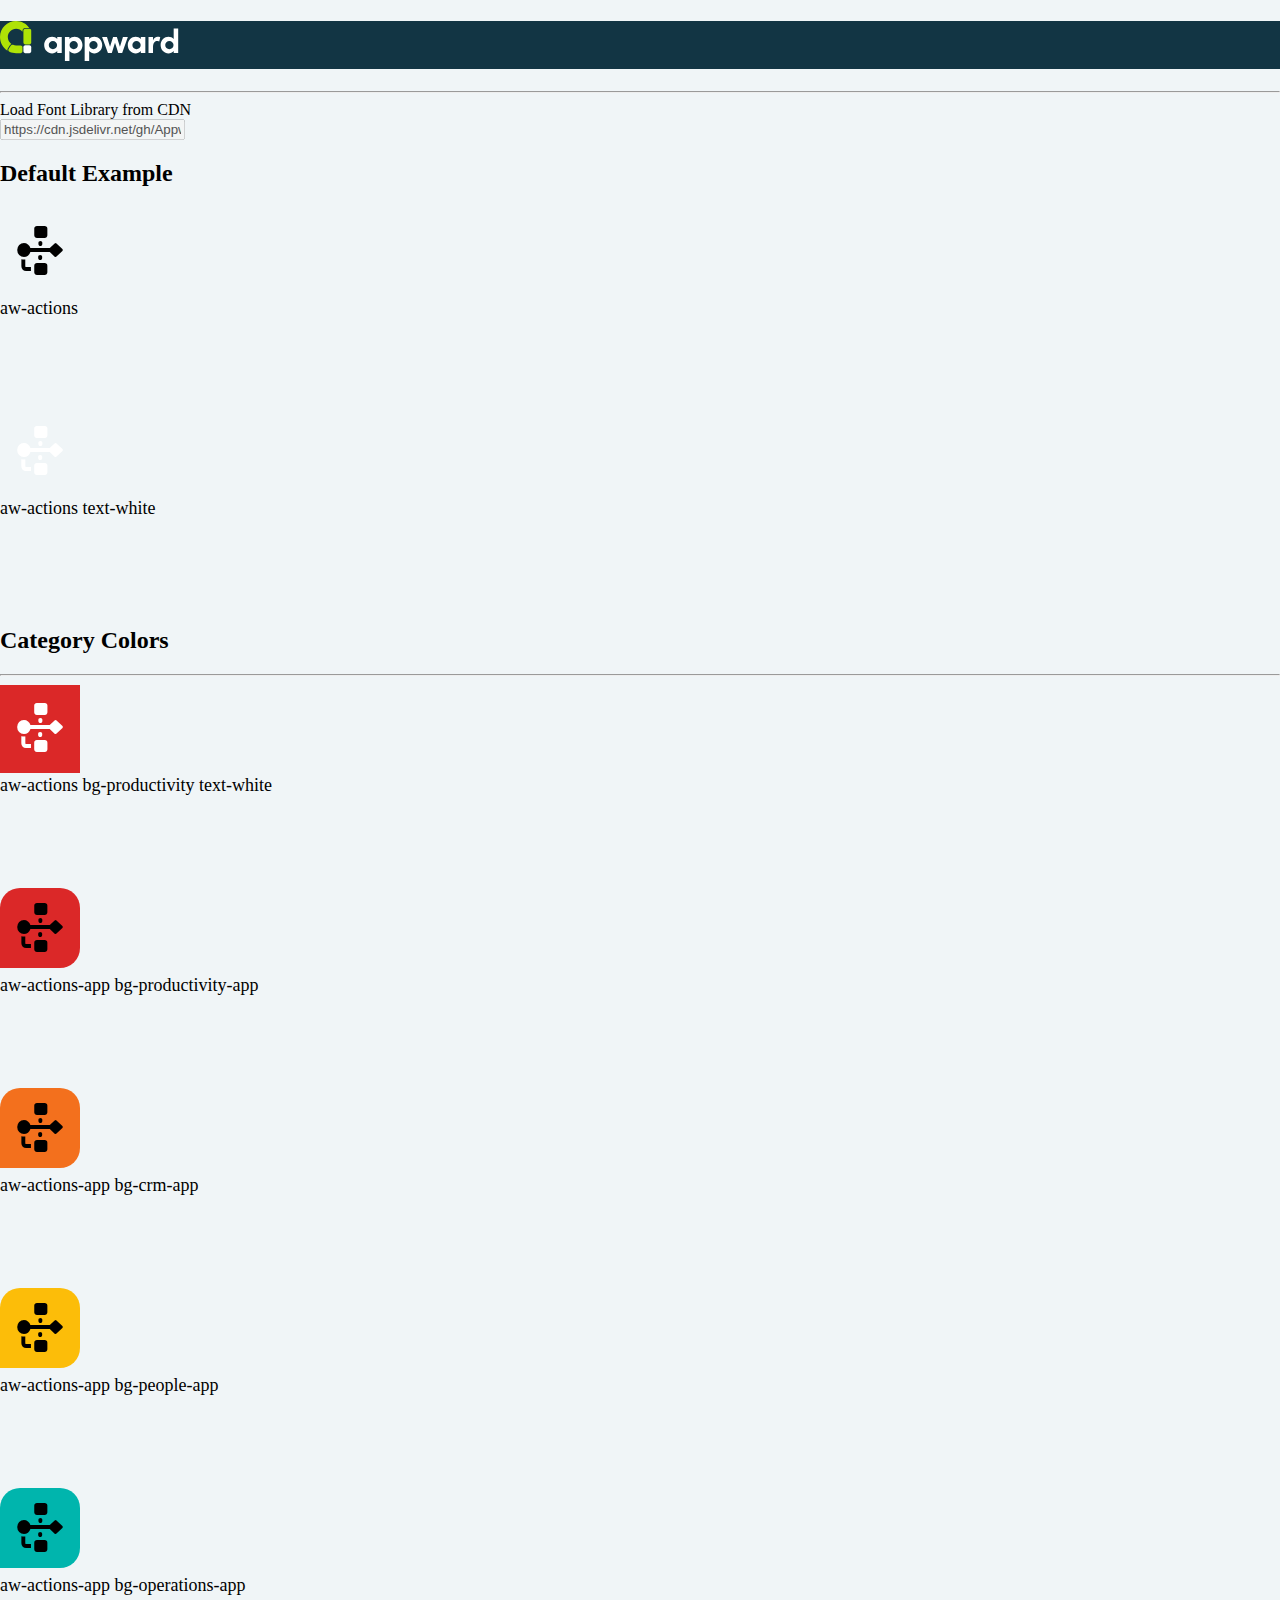
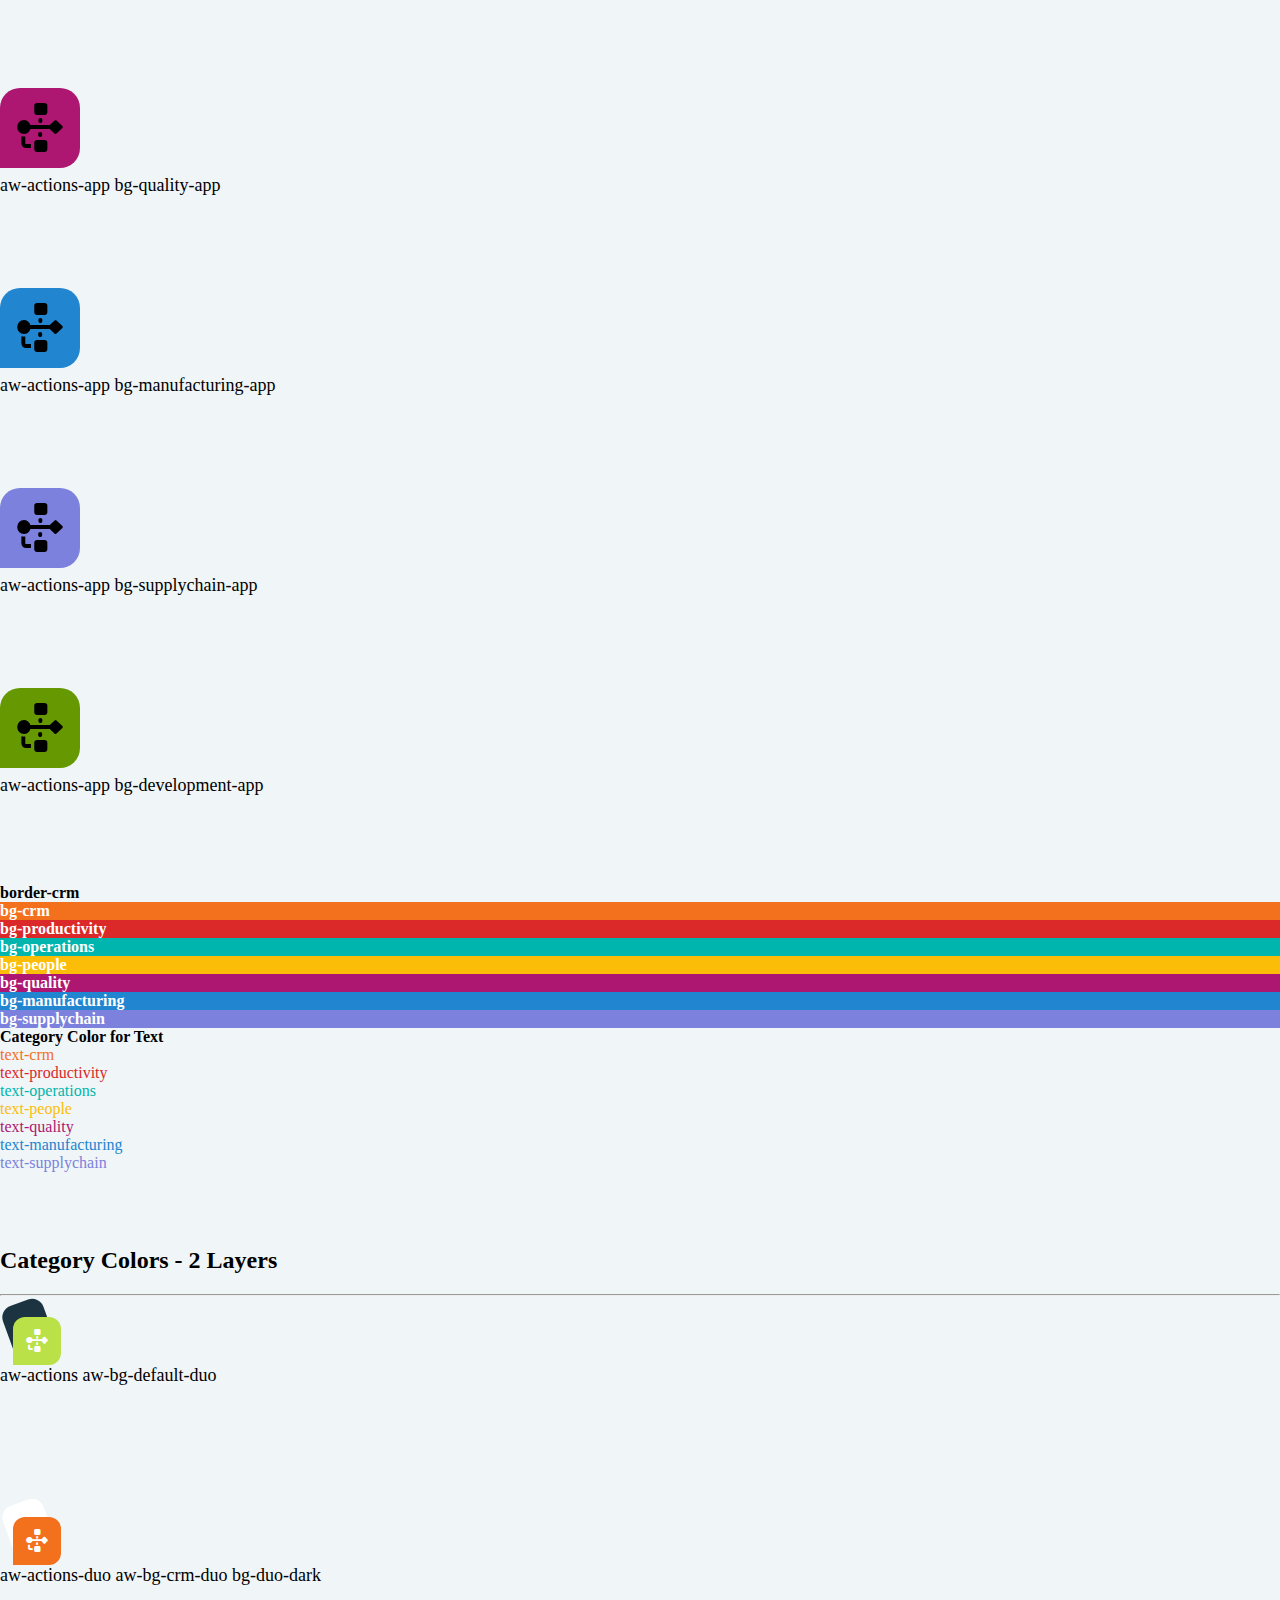
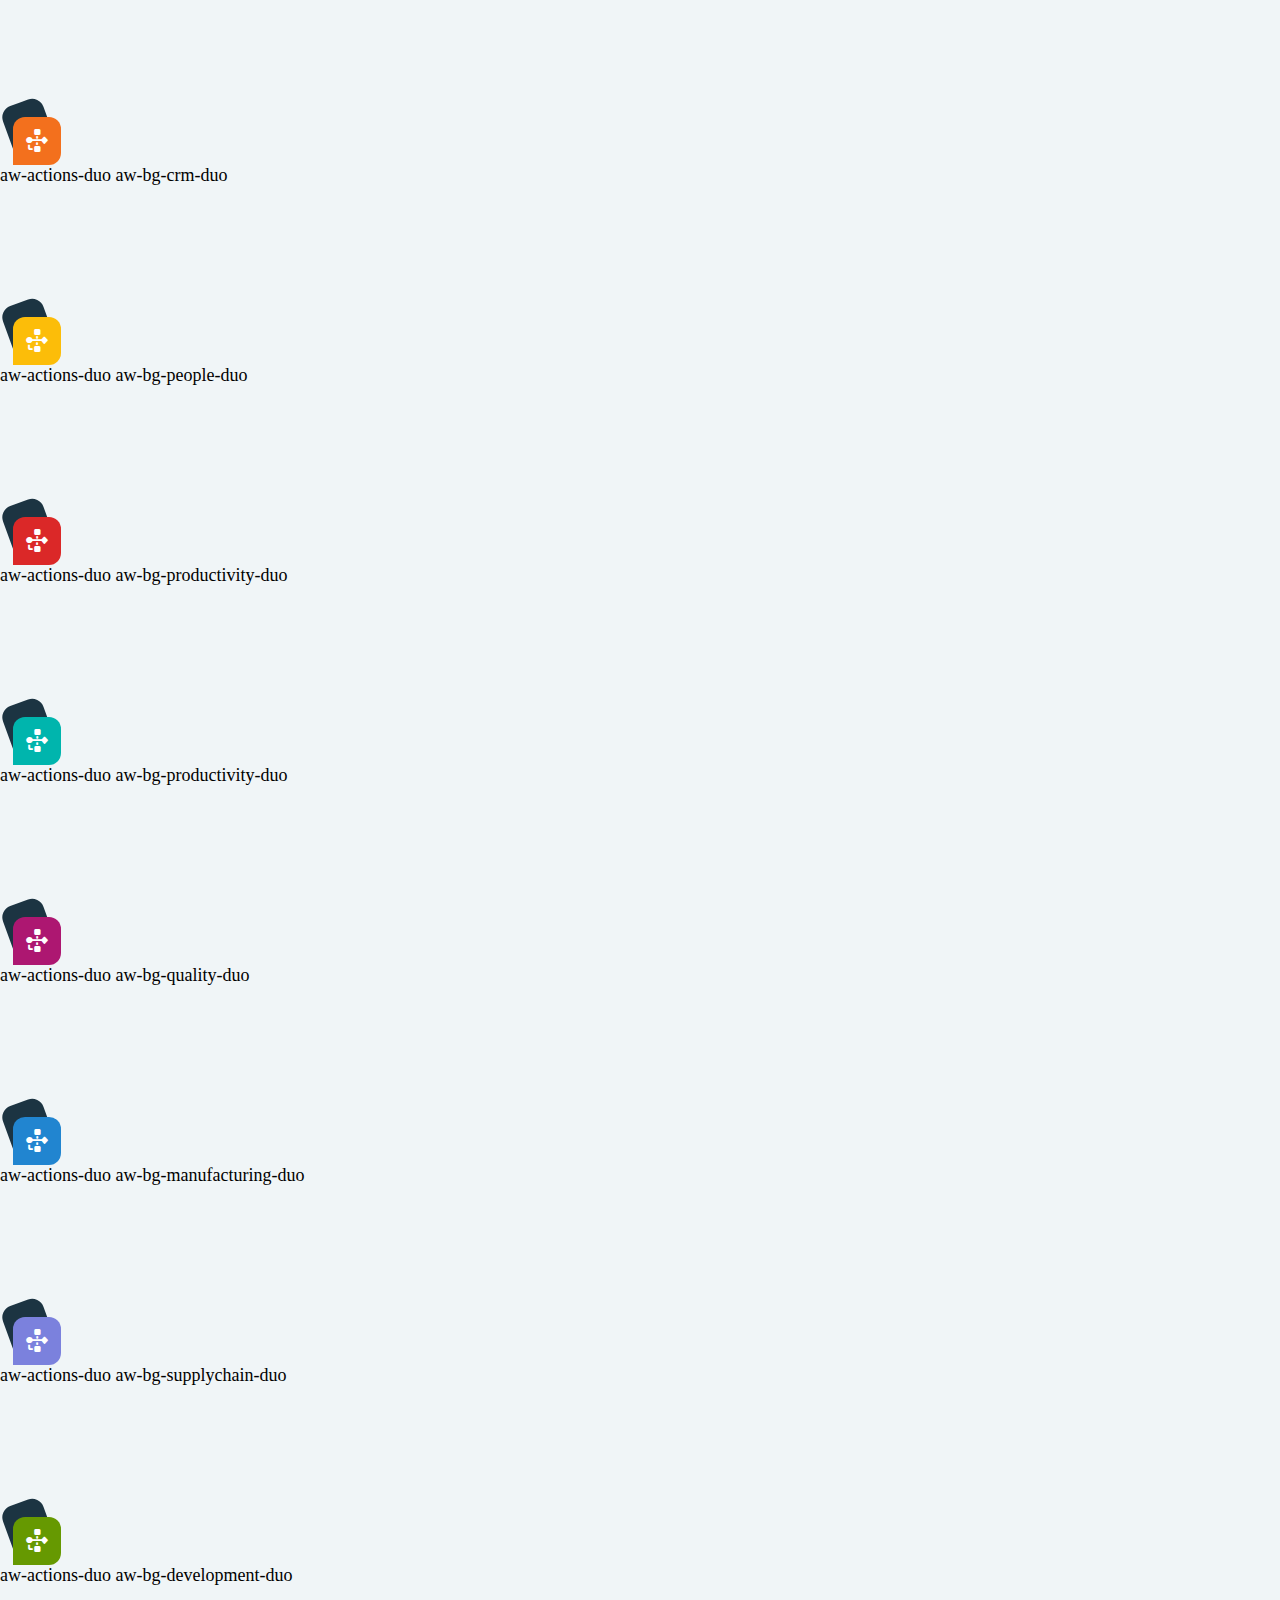
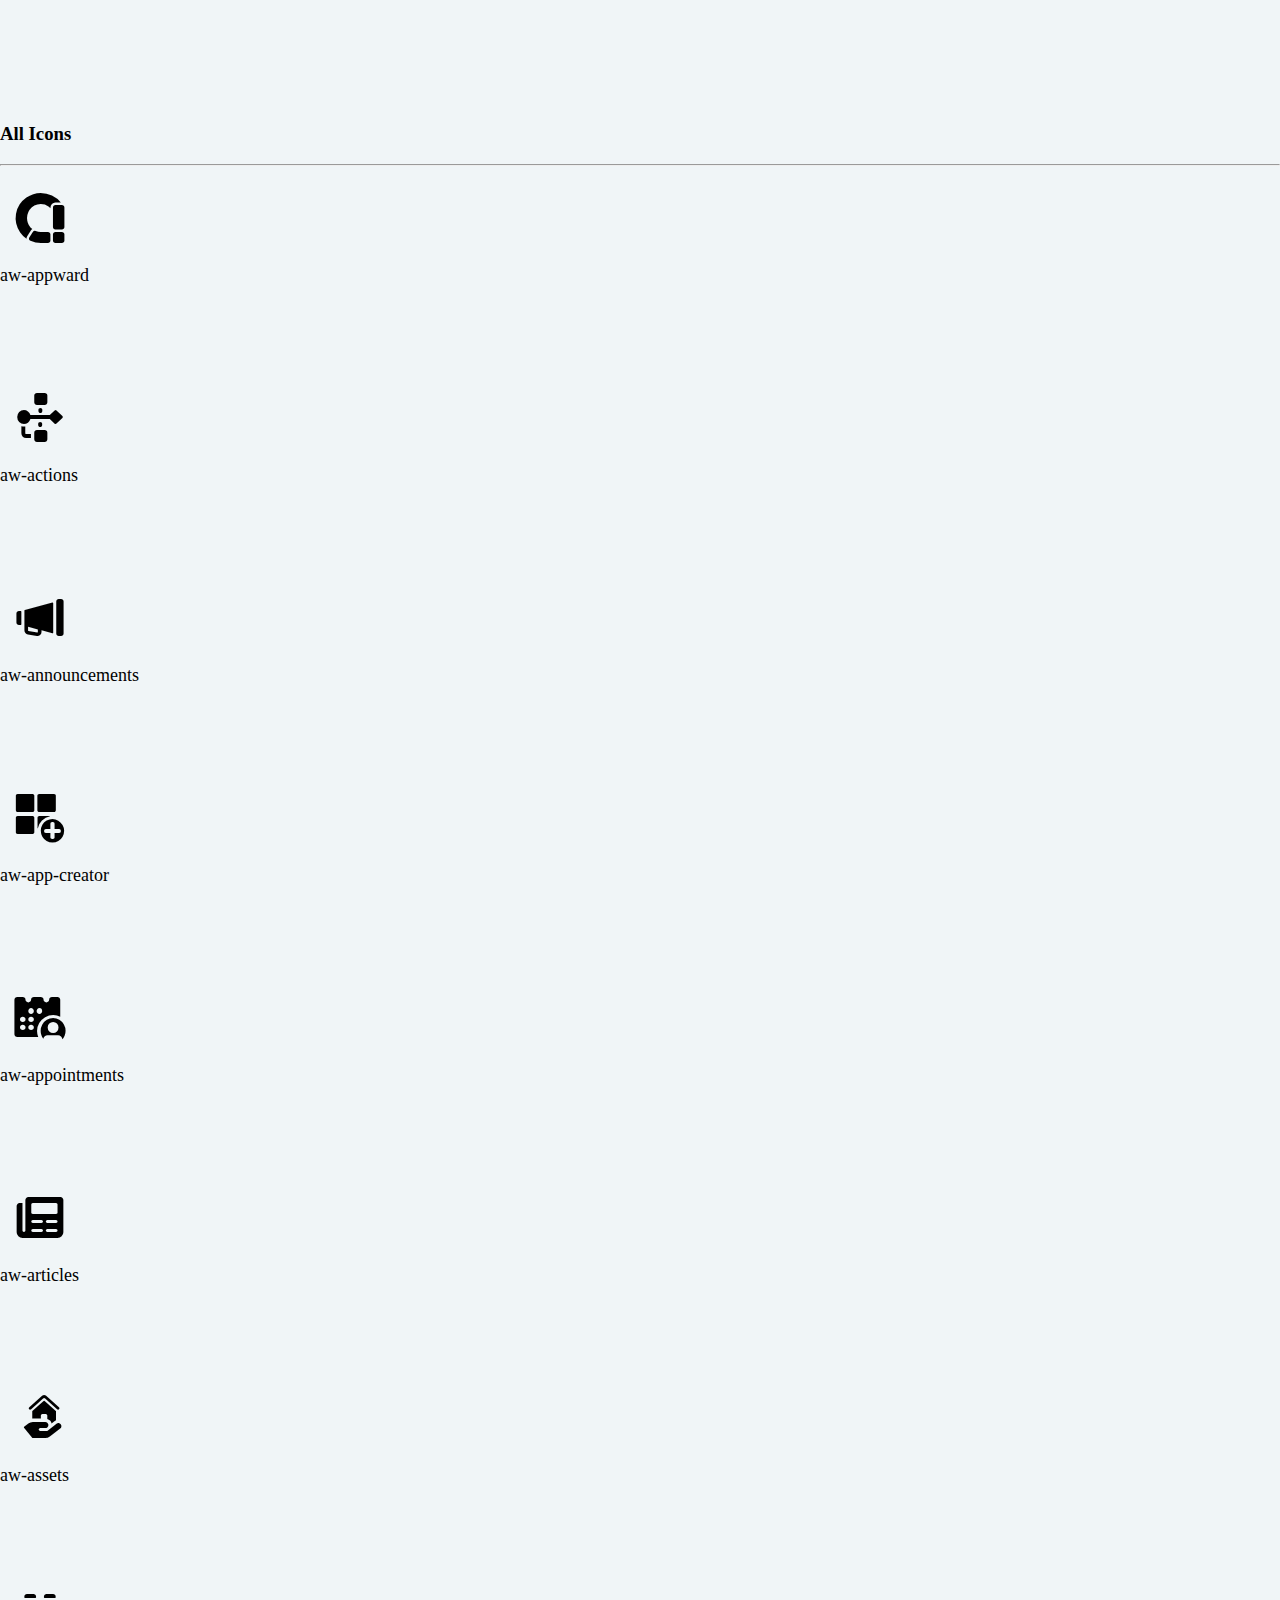
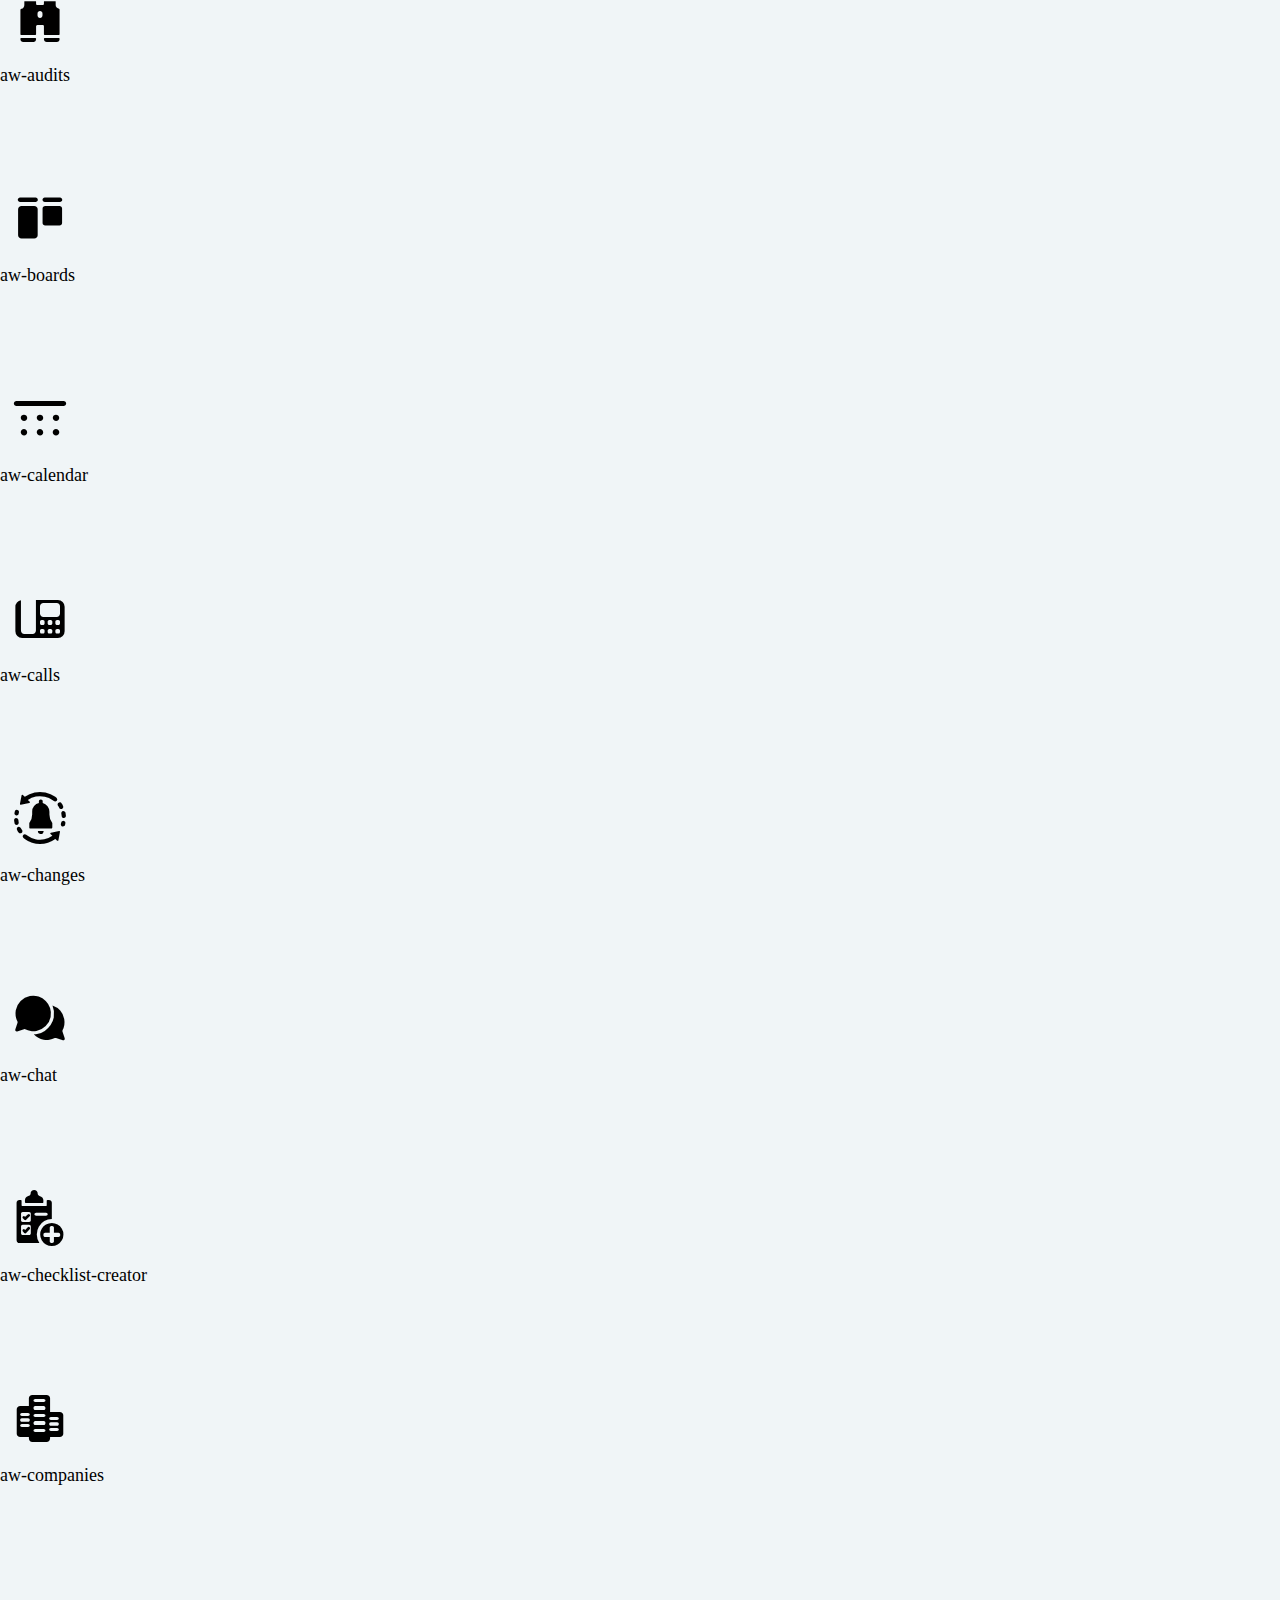
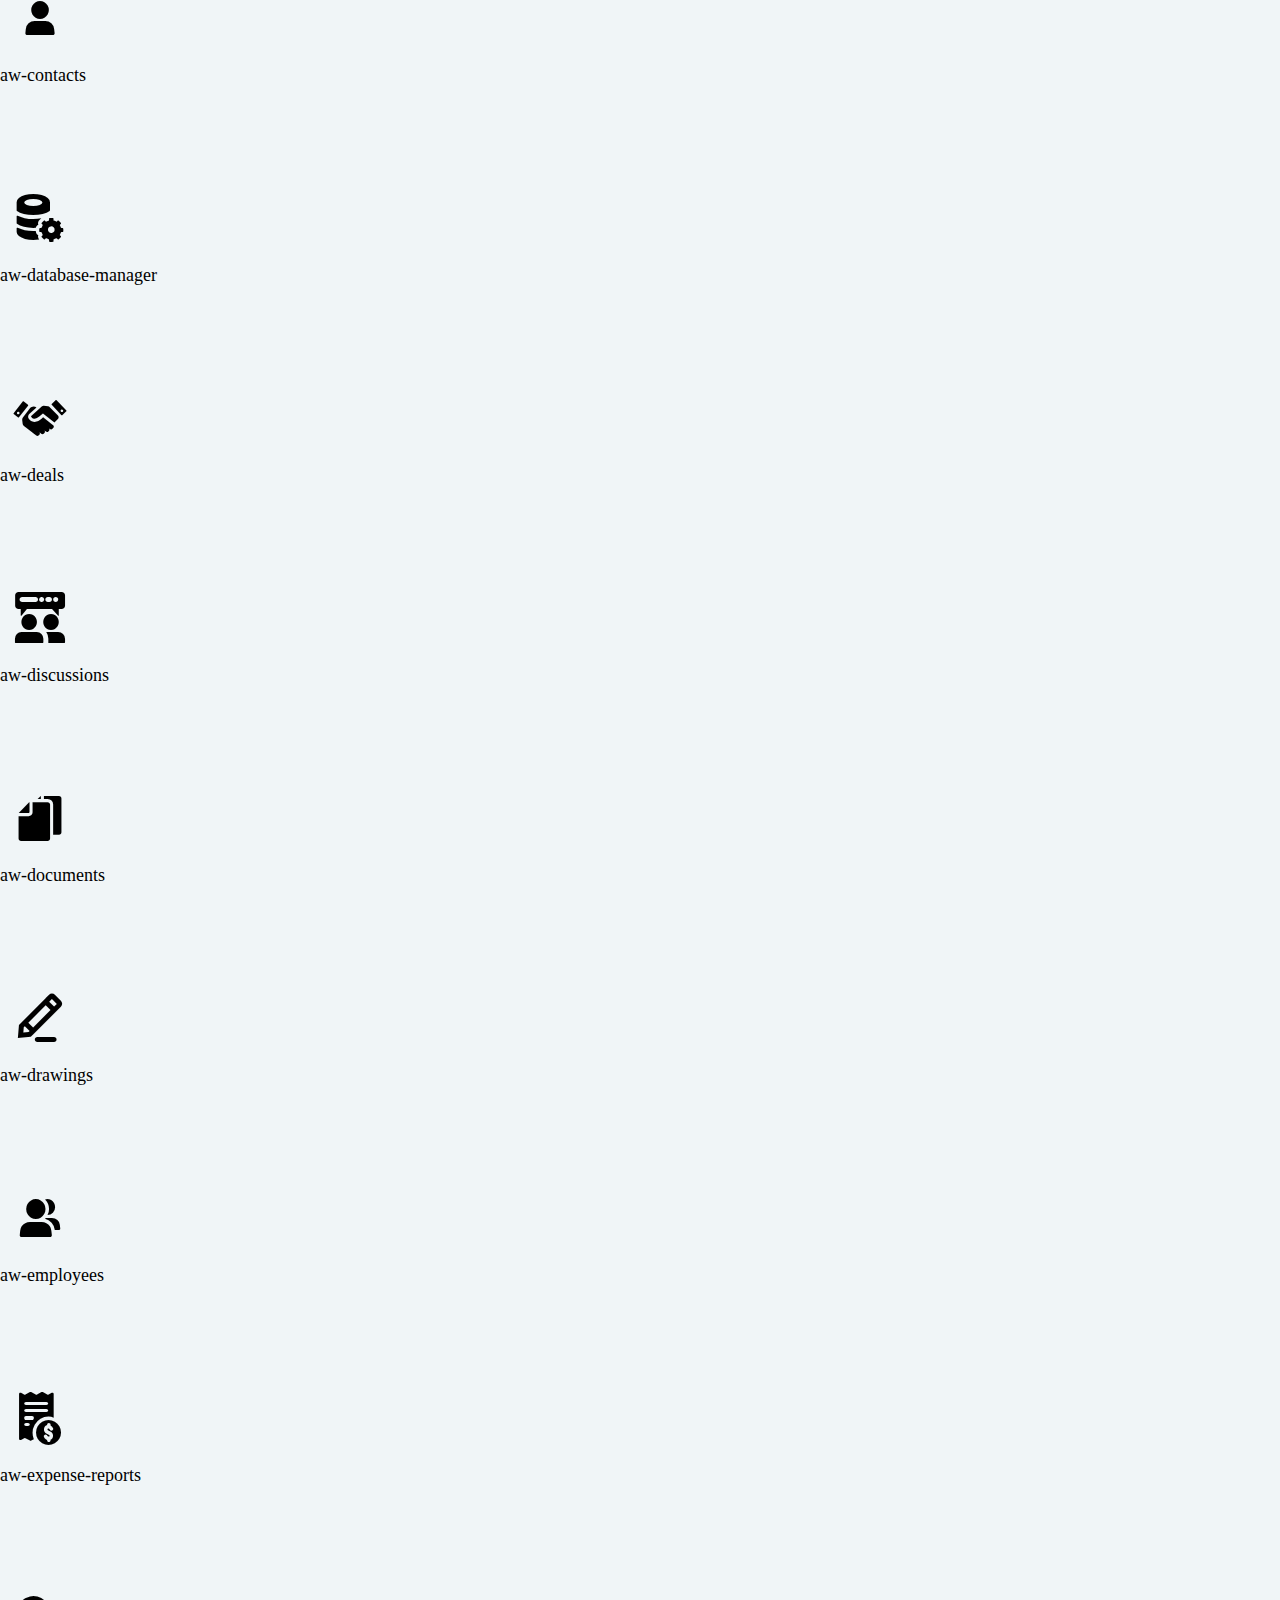
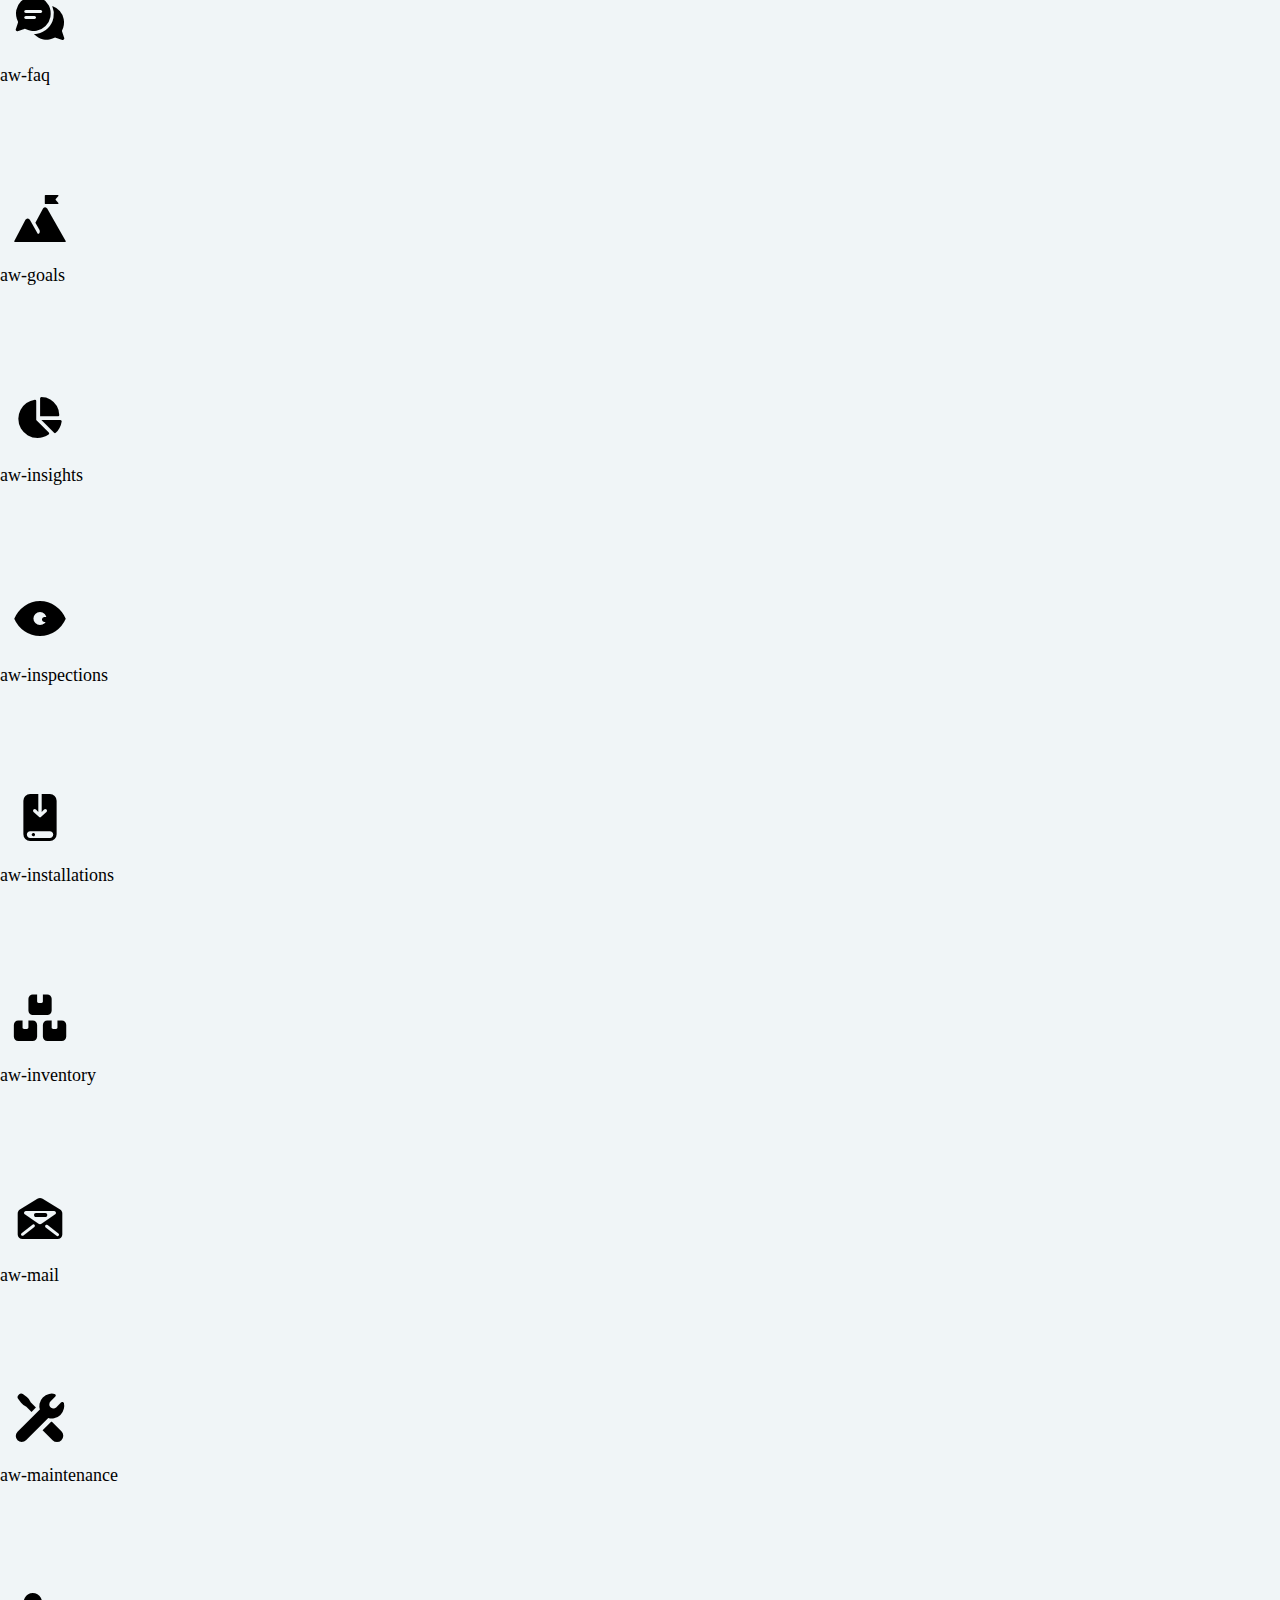
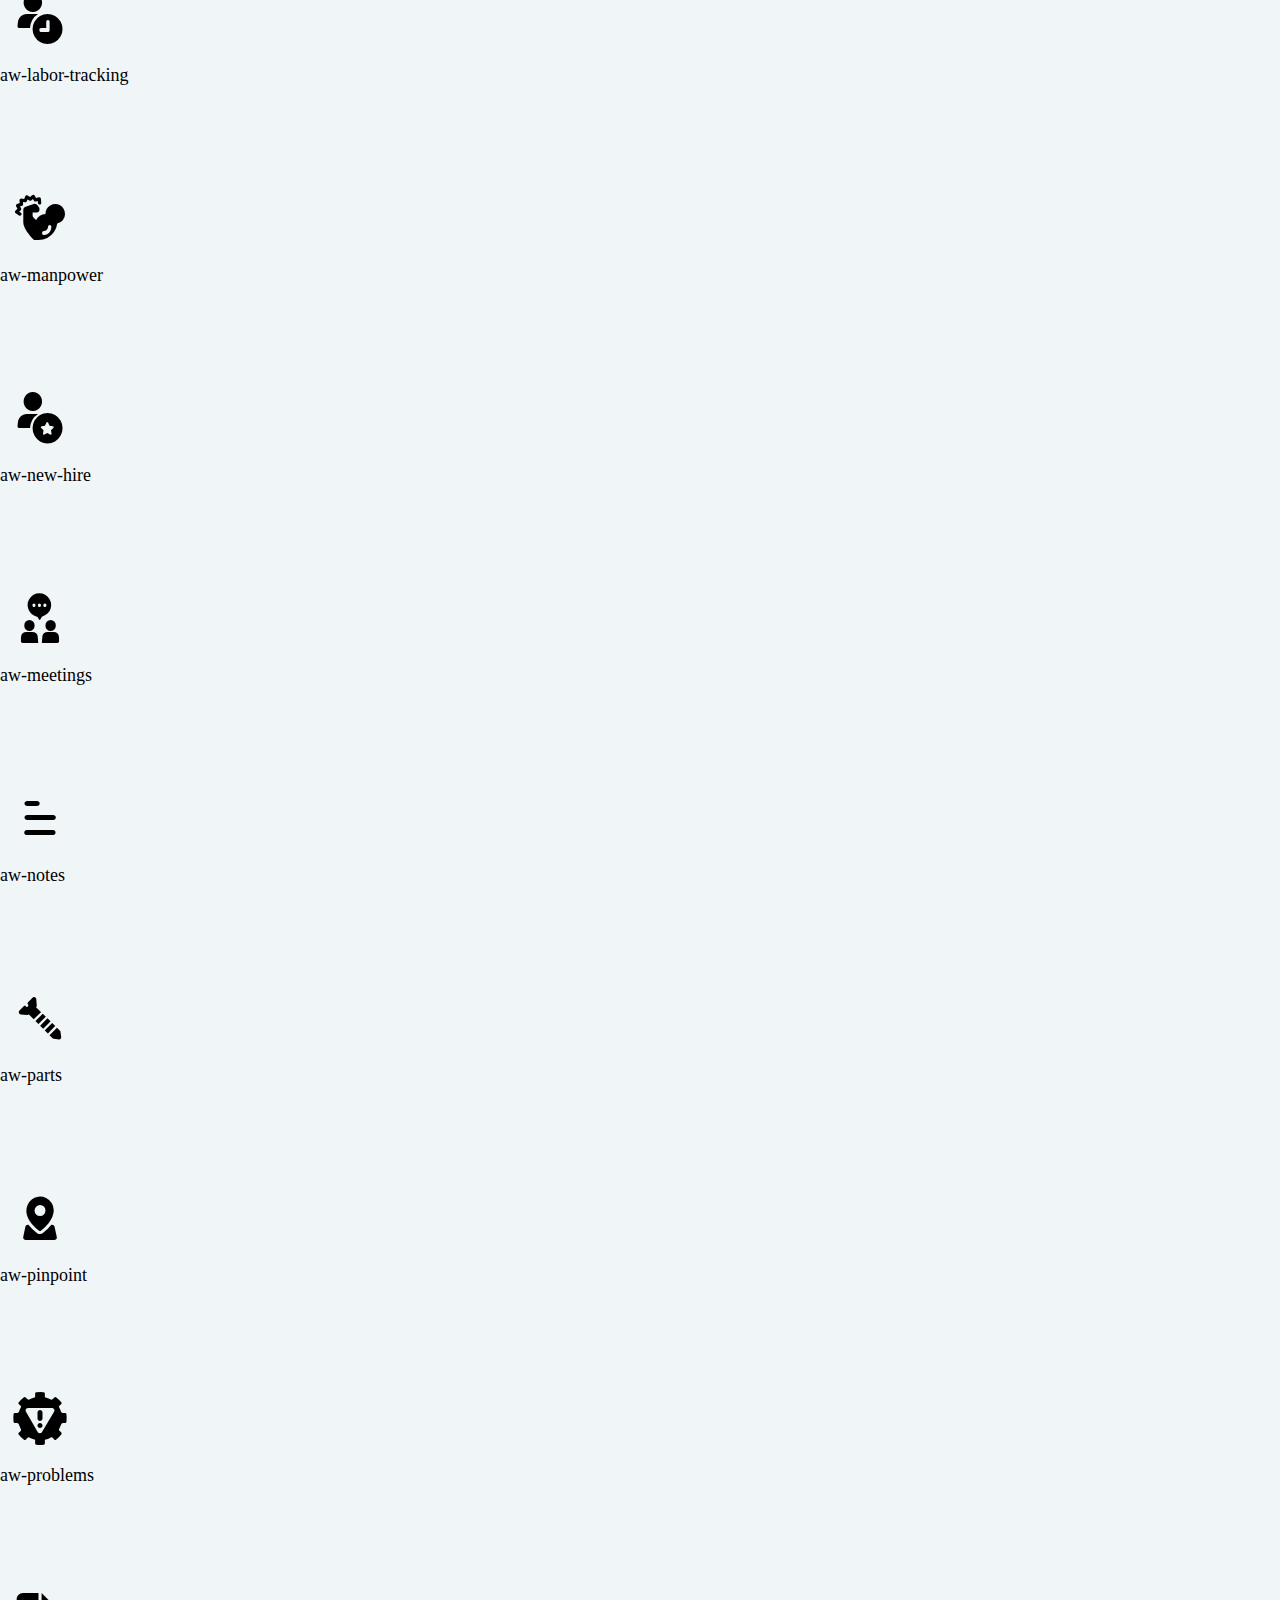
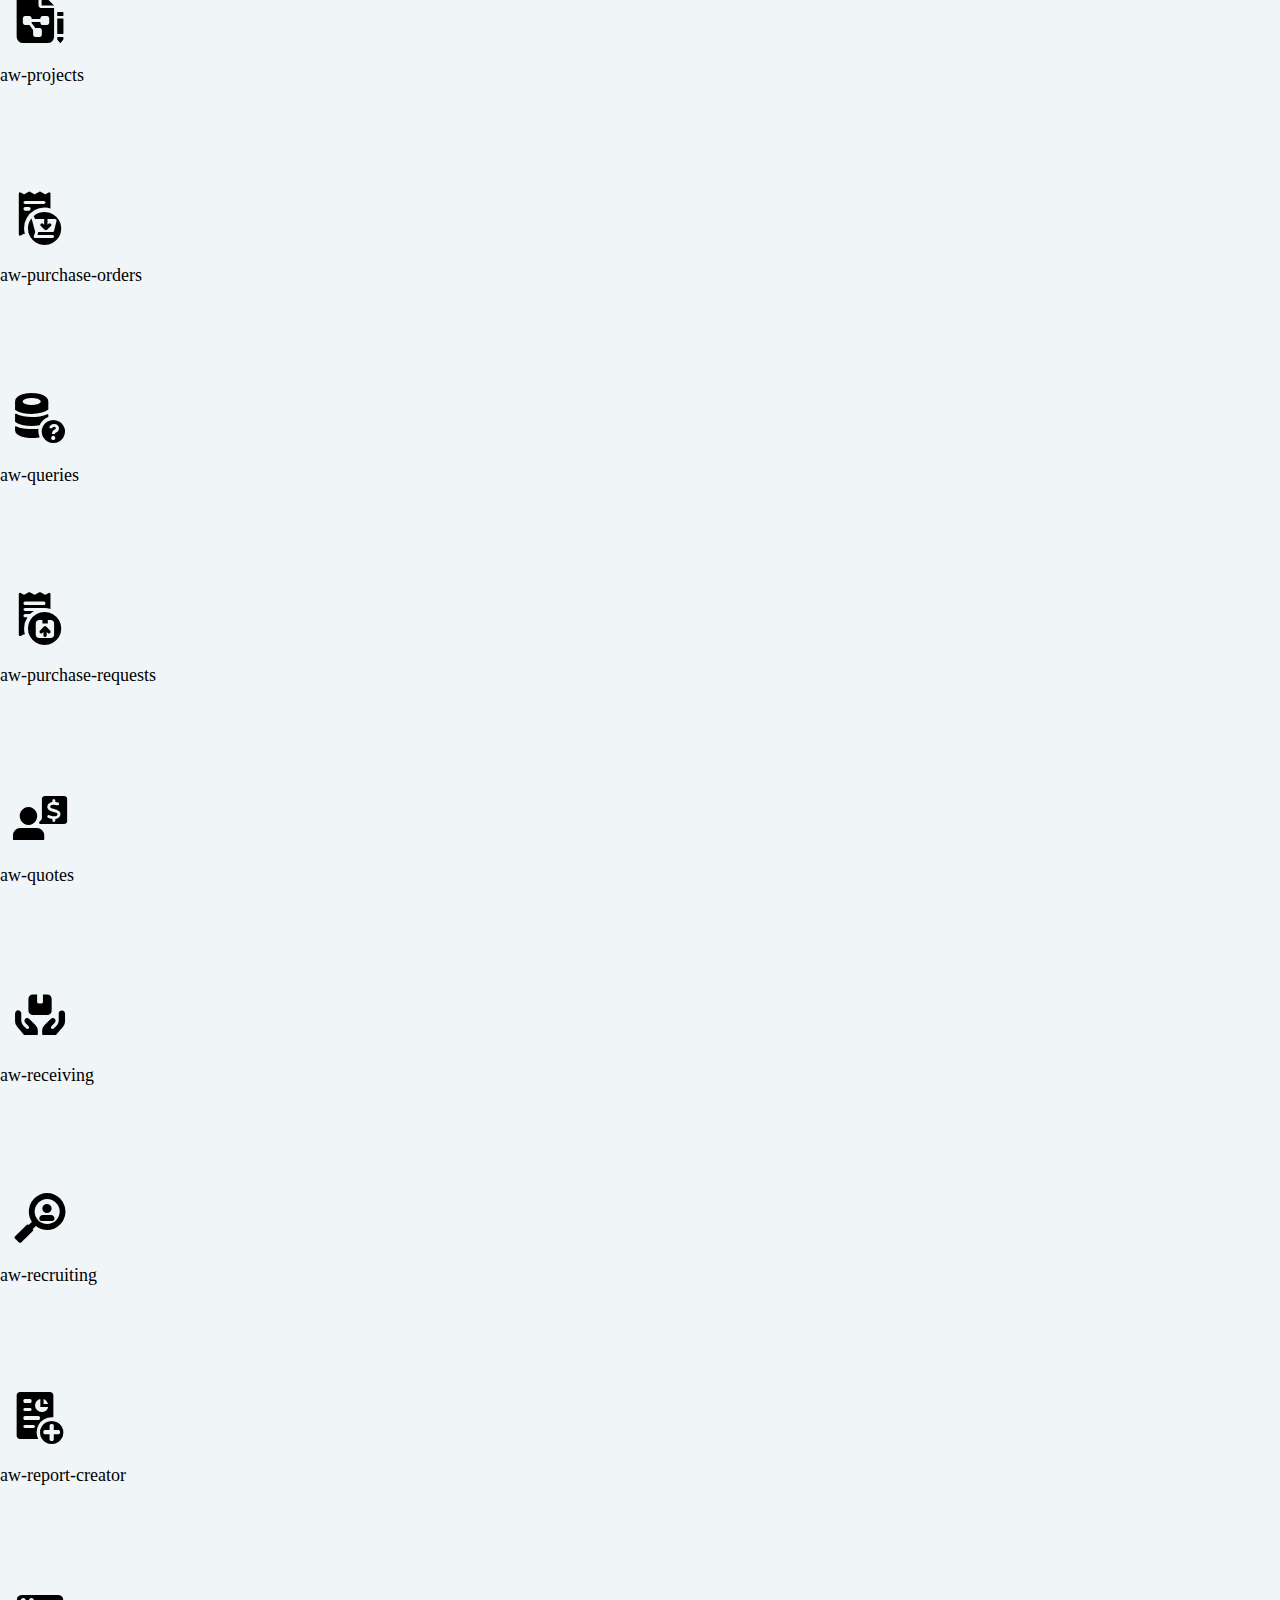
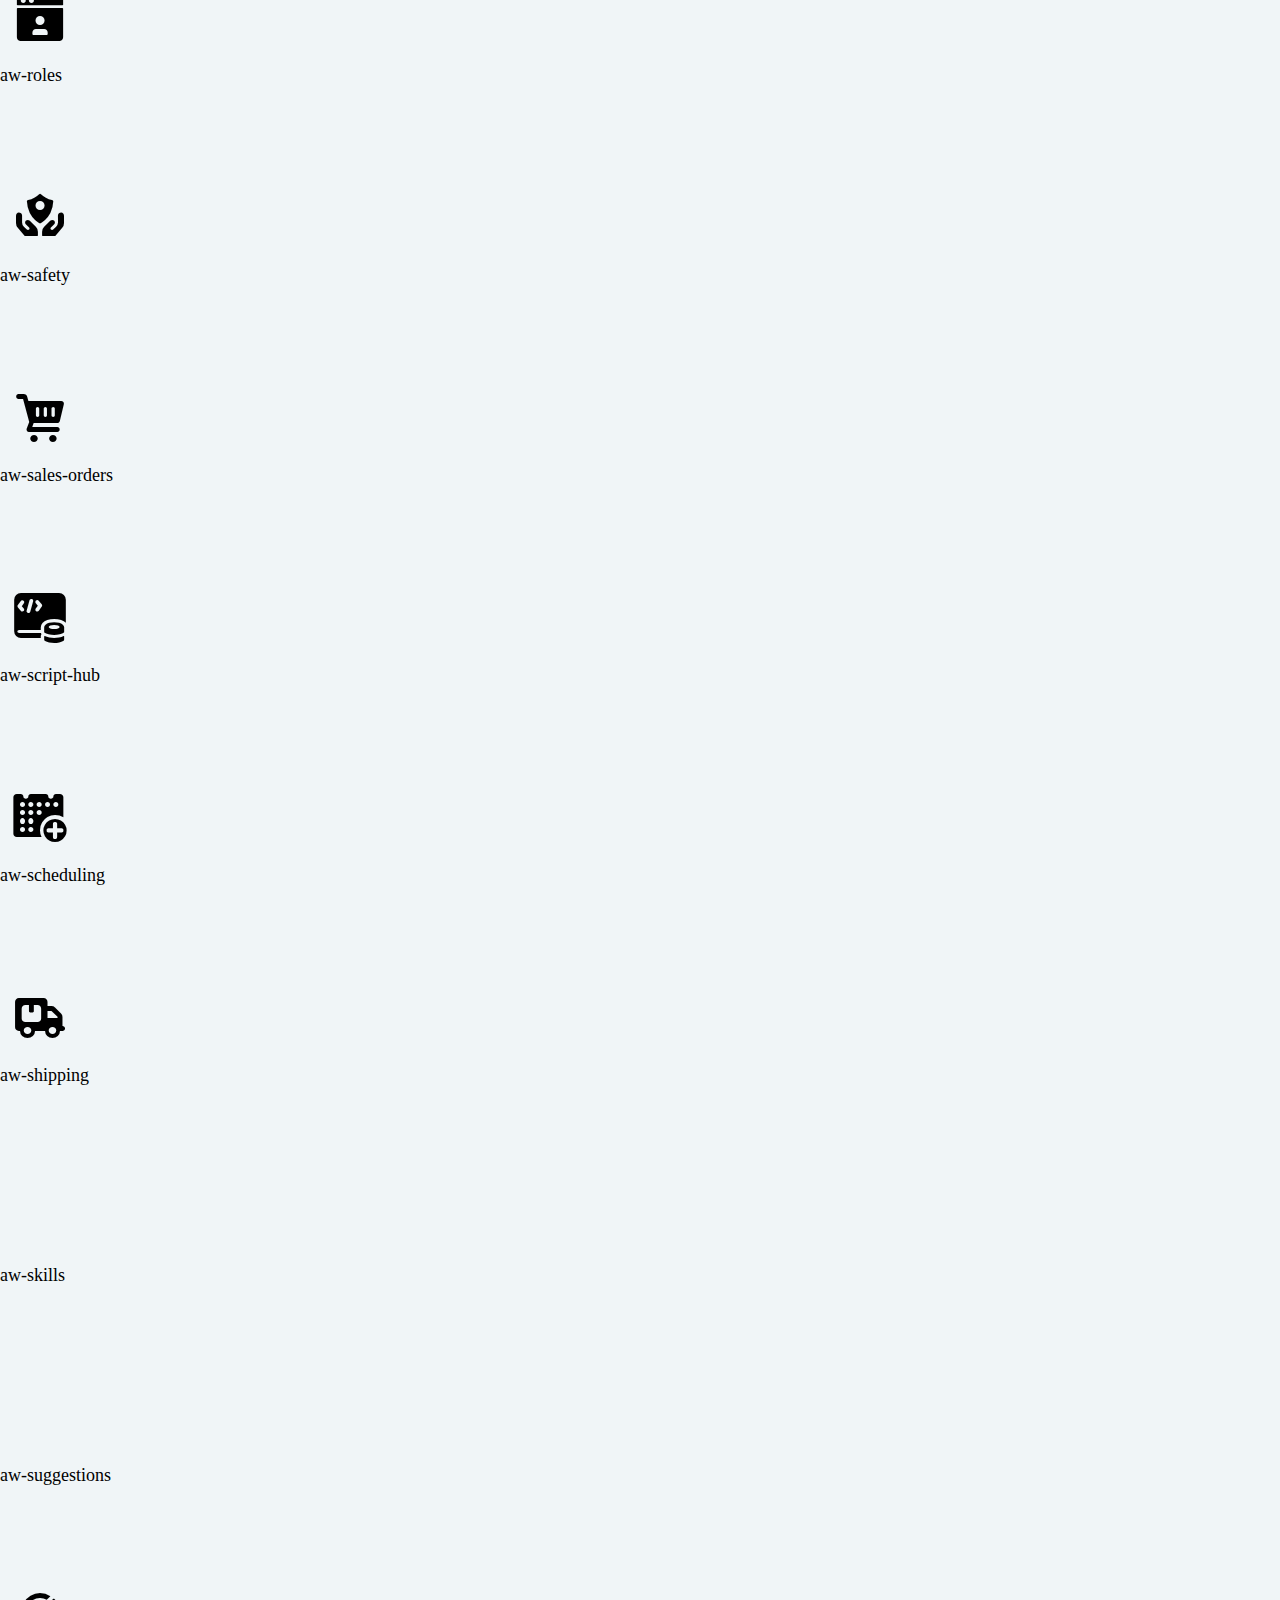
==== commit c3cd5b3a: "skills & suggestions" ====
--- a/demo.html
+++ b/demo.html
@@ -918,19 +918,19 @@
               <div class="col">
                 <div class="card card-icon mx-1 my-1 shadow border-0">
                   <div class="card-body text-center">
-                    <i class="aw-skills-qualifications"></i>
-                    <br />
-                    <span class="text-muted">aw-skills-qualifications</span>
-                  </div>
-                </div>
-              </div>
-
-              <div class="col">
-                <div class="card card-icon mx-1 my-1 shadow border-0">
-                  <div class="card-body text-center">
-                    <i class="aw-suggestion-box"></i>
-                    <br />
-                    <span class="text-muted">aw-suggestion-box</span>
+                    <i class="aw-skills"></i>
+                    <br />
+                    <span class="text-muted">aw-skills</span>
+                  </div>
+                </div>
+              </div>
+
+              <div class="col">
+                <div class="card card-icon mx-1 my-1 shadow border-0">
+                  <div class="card-body text-center">
+                    <i class="aw-suggestions"></i>
+                    <br />
+                    <span class="text-muted">aw-suggestions</span>
                   </div>
                 </div>
               </div>
--- a/assets/css/appward.min.css
+++ b/assets/css/appward.min.css
@@ -1,2 +1,2 @@
-:root{--aw-white:#ffffff;--aw-black:#000000}.text-default{color:#bae148}.border-default{border-color:#bae148}.border-top-default{border-top-color:#bae148}.border-bottom-default{border-bottom-color:#bae148}.border-left-default{border-left-color:#bae148}.border-right-default{border-right-color:#bae148}.column-rule-default{-webkit-column-rule-color:#bae148;-moz-column-rule-color:#bae148;column-rule-color:#bae148}.outline-color-default{outline-color:#bae148}.text-shadow-default{text-shadow:#bae148 .0625rem 0 .625rem}.shadow-default{box-shadow:1px 2px 8px #bae148}.aw-bg-default-duo:before,.bg-default,.bg-default-app:before{background-color:#bae148}.text-people{color:#fcbd09}.border-people{border-color:#fcbd09}.border-top-people{border-top-color:#fcbd09}.border-bottom-people{border-bottom-color:#fcbd09}.border-left-people{border-left-color:#fcbd09}.border-right-people{border-right-color:#fcbd09}.column-rule-people{-webkit-column-rule-color:#fcbd09;-moz-column-rule-color:#fcbd09;column-rule-color:#fcbd09}.outline-color-people{outline-color:#fcbd09}.text-shadow-people{text-shadow:#fcbd09 .0625rem 0 .625rem}.shadow-people{box-shadow:1px 2px 8px #fcbd09}.aw-bg-people-duo:before,.bg-people,.bg-people-app:before{background-color:#fcbd09}.text-crm{color:#f3701d}.border-crm{border-color:#f3701d}.border-top-crm{border-top-color:#f3701d}.border-bottom-crm{border-bottom-color:#f3701d}.border-left-crm{border-left-color:#f3701d}.border-right-crm{border-right-color:#f3701d}.column-rule-crm{-webkit-column-rule-color:#f3701d;-moz-column-rule-color:#f3701d;column-rule-color:#f3701d}.outline-color-crm{outline-color:#f3701d}.text-shadow-crm{text-shadow:#f3701d .0625rem 0 .625rem}.shadow-crm{box-shadow:1px 2px 8px #f3701d}.aw-bg-crm-duo:before,.bg-crm,.bg-crm-app:before{background-color:#f3701d}.text-manufacturing{color:#2185d0}.border-manufacturing{border-color:#2185d0}.border-top-manufacturing{border-top-color:#2185d0}.border-bottom-manufacturing{border-bottom-color:#2185d0}.border-left-manufacturing{border-left-color:#2185d0}.border-right-manufacturing{border-right-color:#2185d0}.column-rule-manufacturing{-webkit-column-rule-color:#2185d0;-moz-column-rule-color:#2185d0;column-rule-color:#2185d0}.outline-color-manufacturing{outline-color:#2185d0}.text-shadow-manufacturing{text-shadow:#2185d0 .0625rem 0 .625rem}.shadow-manufacturing{box-shadow:1px 2px 8px #2185d0}.aw-bg-manufacturing-duo:before,.bg-manufacturing,.bg-manufacturing-app:before{background-color:#2185d0}.text-operations{color:#00b5ad}.border-operations{border-color:#00b5ad}.border-top-operations{border-top-color:#00b5ad}.border-bottom-operations{border-bottom-color:#00b5ad}.border-left-operations{border-left-color:#00b5ad}.border-right-operations{border-right-color:#00b5ad}.column-rule-operations{-webkit-column-rule-color:#00b5ad;-moz-column-rule-color:#00b5ad;column-rule-color:#00b5ad}.outline-color-operations{outline-color:#00b5ad}.text-shadow-operations{text-shadow:#00b5ad .0625rem 0 .625rem}.shadow-operations{box-shadow:1px 2px 8px #00b5ad}.aw-bg-operations-duo:before,.bg-operations,.bg-operations-app:before{background-color:#00b5ad}.text-productivity{color:#db2828}.border-productivity{border-color:#db2828}.border-top-productivity{border-top-color:#db2828}.border-bottom-productivity{border-bottom-color:#db2828}.border-left-productivity{border-left-color:#db2828}.border-right-productivity{border-right-color:#db2828}.column-rule-productivity{-webkit-column-rule-color:#db2828;-moz-column-rule-color:#db2828;column-rule-color:#db2828}.outline-color-productivity{outline-color:#db2828}.text-shadow-productivity{text-shadow:#db2828 .0625rem 0 .625rem}.shadow-productivity{box-shadow:1px 2px 8px #db2828}.aw-bg-productivity-duo:before,.bg-productivity,.bg-productivity-app:before{background-color:#db2828}.text-quality{color:#ad1771}.border-quality{border-color:#ad1771}.border-top-quality{border-top-color:#ad1771}.border-bottom-quality{border-bottom-color:#ad1771}.border-left-quality{border-left-color:#ad1771}.border-right-quality{border-right-color:#ad1771}.column-rule-quality{-webkit-column-rule-color:#ad1771;-moz-column-rule-color:#ad1771;column-rule-color:#ad1771}.outline-color-quality{outline-color:#ad1771}.text-shadow-quality{text-shadow:#ad1771 .0625rem 0 .625rem}.shadow-quality{box-shadow:1px 2px 8px #ad1771}.aw-bg-quality-duo:before,.bg-quality,.bg-quality-app:before{background-color:#ad1771}.text-supplychain{color:#7b81dd}.border-supplychain{border-color:#7b81dd}.border-top-supplychain{border-top-color:#7b81dd}.border-bottom-supplychain{border-bottom-color:#7b81dd}.border-left-supplychain{border-left-color:#7b81dd}.border-right-supplychain{border-right-color:#7b81dd}.column-rule-supplychain{-webkit-column-rule-color:#7b81dd;-moz-column-rule-color:#7b81dd;column-rule-color:#7b81dd}.outline-color-supplychain{outline-color:#7b81dd}.text-shadow-supplychain{text-shadow:#7b81dd .0625rem 0 .625rem}.shadow-supplychain{box-shadow:1px 2px 8px #7b81dd}.aw-bg-supplychain-duo:before,.bg-supplychain,.bg-supplychain-app:before{background-color:#7b81dd}.text-development{color:#669901}.border-development{border-color:#669901}.border-top-development{border-top-color:#669901}.border-bottom-development{border-bottom-color:#669901}.border-left-development{border-left-color:#669901}.border-right-development{border-right-color:#669901}.column-rule-development{-webkit-column-rule-color:#669901;-moz-column-rule-color:#669901;column-rule-color:#669901}.outline-color-development{outline-color:#669901}.text-shadow-development{text-shadow:#669901 .0625rem 0 .625rem}.shadow-development{box-shadow:1px 2px 8px #669901}.aw-bg-development-duo:before,.bg-development,.bg-development-app:before{background-color:#669901}.text-white{color:var(--aw-white)}.text-black{color:var(--aw-black)}@font-face{font-family:"appward";src:url(../fonts/appward.eot?36492724);src:url(../fonts/appward.eot?36492724#iefix)format("embedded-opentype"),url(../fonts/appward.woff2?36492724)format("woff2"),url(../fonts/appward.woff?36492724)format("woff"),url(../fonts/appward.ttf?36492724)format("truetype"),url(../fonts/appward.svg?36492724#appward)format("svg");font-weight:400;font-style:normal}[class*=" aw-"]:before,[class^=aw-]:before{font-family:"appward";font-style:normal;font-weight:400;speak:never;-webkit-font-smoothing:antialiased;-moz-osx-font-smoothing:grayscale}.aw-actions:before{content:""}.aw-actions-app:before{content:"";border-top-left-radius:1.25rem;border-top-right-radius:1.25rem;border-bottom-right-radius:1.25rem;position:relative}.aw-actions-duo,.aw-announcements-duo,.aw-app-creator-duo,.aw-appointments-duo,.aw-appward-duo,.aw-articles-duo,.aw-assets-duo,.aw-audits-duo,.aw-boards-duo,.aw-calendar-duo,.aw-calls-duo,.aw-changes-duo,.aw-chat-duo,.aw-checklist-creator-duo,.aw-companies-duo,.aw-contacts-duo,.aw-database-manager-duo,.aw-deals-duo,.aw-discussions-duo,.aw-documents-duo,.aw-drawings-duo,.aw-employees-duo,.aw-expense-reports-duo,.aw-faq-duo,.aw-goals-duo,.aw-insights-duo,.aw-inspections-duo,.aw-installations-duo,.aw-inventory-duo,.aw-labor-tracking-duo,.aw-mail-duo,.aw-maintenance-duo,.aw-manpower-duo,.aw-meetings-duo,.aw-new-hire-duo,.aw-notes-duo,.aw-parts-duo,.aw-pinpoint-duo,.aw-problems-duo,.aw-projects-duo,.aw-purchase-orders-duo,.aw-purchase-requests-duo,.aw-queries-duo,.aw-quotes-duo,.aw-receiving-duo,.aw-recruiting-duo,.aw-refresh-duo,.aw-report-creator-duo,.aw-roles-duo,.aw-safety-duo,.aw-sales-orders-duo,.aw-scheduling-duo,.aw-script-hub-duo,.aw-shipping-duo,.aw-skills-qualifications-duo,.aw-suggestion-box-duo,.aw-support-contracts-duo,.aw-surveys-duo,.aw-table-builder-duo,.aw-territories-duo,.aw-tickets-duo,.aw-time-off-duo,.aw-time-tracker-duo,.aw-training-duo,.aw-travel-duo,.aw-work-heat-map-duo,.aw-work-orders-duo{position:relative;display:inline-block;font-size:3rem}.aw-actions-duo:before{content:"";position:relative;z-index:1;display:inline-flex;font-size:.8em;width:1.25em;height:1.25em;border-radius:.3125em .3125em .3125em 0;margin:.33em 0 0 .33em;color:#fff;justify-content:center;align-items:center}.aw-actions-duo:after{content:"";position:absolute;bottom:.1em;right:0;width:.9em;height:1.1em;background-color:#1c3442;border-radius:.25em;-webkit-transform:rotateZ(-20deg);transform:rotateZ(-20deg);-webkit-transform-origin:0 100%;transform-origin:0 100%}.aw-announcements:before{content:""}.aw-announcements-app:before{content:"";border-top-left-radius:1.25rem;border-top-right-radius:1.25rem;border-bottom-right-radius:1.25rem;position:relative}.aw-announcements-duo:before{content:"";position:relative;z-index:1;display:inline-flex;font-size:.8em;width:1.25em;height:1.25em;border-radius:.3125em .3125em .3125em 0;margin:.33em 0 0 .33em;color:#fff;justify-content:center;align-items:center}.aw-announcements-duo:after{content:"";position:absolute;bottom:.1em;right:0;width:.9em;height:1.1em;background-color:#1c3442;border-radius:.25em;-webkit-transform:rotateZ(-20deg);transform:rotateZ(-20deg);-webkit-transform-origin:0 100%;transform-origin:0 100%}.aw-app-creator:before{content:""}.aw-app-creator-app:before{content:"";border-top-left-radius:1.25rem;border-top-right-radius:1.25rem;border-bottom-right-radius:1.25rem;position:relative}.aw-app-creator-duo:before{content:"";position:relative;z-index:1;display:inline-flex;font-size:.8em;width:1.25em;height:1.25em;border-radius:.3125em .3125em .3125em 0;margin:.33em 0 0 .33em;color:#fff;justify-content:center;align-items:center}.aw-app-creator-duo:after{content:"";position:absolute;bottom:.1em;right:0;width:.9em;height:1.1em;background-color:#1c3442;border-radius:.25em;-webkit-transform:rotateZ(-20deg);transform:rotateZ(-20deg);-webkit-transform-origin:0 100%;transform-origin:0 100%}.aw-appointments:before{content:""}.aw-appointments-app:before{content:"";border-top-left-radius:1.25rem;border-top-right-radius:1.25rem;border-bottom-right-radius:1.25rem;position:relative}.aw-appointments-duo:before{content:"";position:relative;z-index:1;display:inline-flex;font-size:.8em;width:1.25em;height:1.25em;border-radius:.3125em .3125em .3125em 0;margin:.33em 0 0 .33em;color:#fff;justify-content:center;align-items:center}.aw-appointments-duo:after{content:"";position:absolute;bottom:.1em;right:0;width:.9em;height:1.1em;background-color:#1c3442;border-radius:.25em;-webkit-transform:rotateZ(-20deg);transform:rotateZ(-20deg);-webkit-transform-origin:0 100%;transform-origin:0 100%}.aw-articles:before{content:""}.aw-articles-app:before{content:"";border-top-left-radius:1.25rem;border-top-right-radius:1.25rem;border-bottom-right-radius:1.25rem;position:relative}.aw-articles-duo:before{content:"";position:relative;z-index:1;display:inline-flex;font-size:.8em;width:1.25em;height:1.25em;border-radius:.3125em .3125em .3125em 0;margin:.33em 0 0 .33em;color:#fff;justify-content:center;align-items:center}.aw-articles-duo:after{content:"";position:absolute;bottom:.1em;right:0;width:.9em;height:1.1em;background-color:#1c3442;border-radius:.25em;-webkit-transform:rotateZ(-20deg);transform:rotateZ(-20deg);-webkit-transform-origin:0 100%;transform-origin:0 100%}.aw-assets:before{content:""}.aw-assets-app:before{content:"";border-top-left-radius:1.25rem;border-top-right-radius:1.25rem;border-bottom-right-radius:1.25rem;position:relative}.aw-assets-duo:before{content:"";position:relative;z-index:1;display:inline-flex;font-size:.8em;width:1.25em;height:1.25em;border-radius:.3125em .3125em .3125em 0;margin:.33em 0 0 .33em;color:#fff;justify-content:center;align-items:center}.aw-assets-duo:after{content:"";position:absolute;bottom:.1em;right:0;width:.9em;height:1.1em;background-color:#1c3442;border-radius:.25em;-webkit-transform:rotateZ(-20deg);transform:rotateZ(-20deg);-webkit-transform-origin:0 100%;transform-origin:0 100%}.aw-audits:before{content:""}.aw-audits-app:before{content:"";border-top-left-radius:1.25rem;border-top-right-radius:1.25rem;border-bottom-right-radius:1.25rem;position:relative}.aw-audits-duo:before{content:"";position:relative;z-index:1;display:inline-flex;font-size:.8em;width:1.25em;height:1.25em;border-radius:.3125em .3125em .3125em 0;margin:.33em 0 0 .33em;color:#fff;justify-content:center;align-items:center}.aw-audits-duo:after{content:"";position:absolute;bottom:.1em;right:0;width:.9em;height:1.1em;background-color:#1c3442;border-radius:.25em;-webkit-transform:rotateZ(-20deg);transform:rotateZ(-20deg);-webkit-transform-origin:0 100%;transform-origin:0 100%}.aw-boards:before{content:""}.aw-boards-app:before{content:"";border-top-left-radius:1.25rem;border-top-right-radius:1.25rem;border-bottom-right-radius:1.25rem;position:relative}.aw-boards-duo:before{content:"";position:relative;z-index:1;display:inline-flex;font-size:.8em;width:1.25em;height:1.25em;border-radius:.3125em .3125em .3125em 0;margin:.33em 0 0 .33em;color:#fff;justify-content:center;align-items:center}.aw-boards-duo:after{content:"";position:absolute;bottom:.1em;right:0;width:.9em;height:1.1em;background-color:#1c3442;border-radius:.25em;-webkit-transform:rotateZ(-20deg);transform:rotateZ(-20deg);-webkit-transform-origin:0 100%;transform-origin:0 100%}.aw-calendar:before{content:""}.aw-calendar-app:before{content:"";border-top-left-radius:1.25rem;border-top-right-radius:1.25rem;border-bottom-right-radius:1.25rem;position:relative}.aw-calendar-duo:before{content:"";position:relative;z-index:1;display:inline-flex;font-size:.8em;width:1.25em;height:1.25em;border-radius:.3125em .3125em .3125em 0;margin:.33em 0 0 .33em;color:#fff;justify-content:center;align-items:center}.aw-calendar-duo:after{content:"";position:absolute;bottom:.1em;right:0;width:.9em;height:1.1em;background-color:#1c3442;border-radius:.25em;-webkit-transform:rotateZ(-20deg);transform:rotateZ(-20deg);-webkit-transform-origin:0 100%;transform-origin:0 100%}.aw-calls:before{content:""}.aw-calls-app:before{content:"";border-top-left-radius:1.25rem;border-top-right-radius:1.25rem;border-bottom-right-radius:1.25rem;position:relative}.aw-calls-duo:before{content:"";position:relative;z-index:1;display:inline-flex;font-size:.8em;width:1.25em;height:1.25em;border-radius:.3125em .3125em .3125em 0;margin:.33em 0 0 .33em;color:#fff;justify-content:center;align-items:center}.aw-calls-duo:after{content:"";position:absolute;bottom:.1em;right:0;width:.9em;height:1.1em;background-color:#1c3442;border-radius:.25em;-webkit-transform:rotateZ(-20deg);transform:rotateZ(-20deg);-webkit-transform-origin:0 100%;transform-origin:0 100%}.aw-changes:before{content:""}.aw-changes-app:before{content:"";border-top-left-radius:1.25rem;border-top-right-radius:1.25rem;border-bottom-right-radius:1.25rem;position:relative}.aw-changes-duo:before{content:"";position:relative;z-index:1;display:inline-flex;font-size:.8em;width:1.25em;height:1.25em;border-radius:.3125em .3125em .3125em 0;margin:.33em 0 0 .33em;color:#fff;justify-content:center;align-items:center}.aw-changes-duo:after{content:"";position:absolute;bottom:.1em;right:0;width:.9em;height:1.1em;background-color:#1c3442;border-radius:.25em;-webkit-transform:rotateZ(-20deg);transform:rotateZ(-20deg);-webkit-transform-origin:0 100%;transform-origin:0 100%}.aw-chat:before{content:""}.aw-chat-app:before{content:"";border-top-left-radius:1.25rem;border-top-right-radius:1.25rem;border-bottom-right-radius:1.25rem;position:relative}.aw-chat-duo:before{content:"";position:relative;z-index:1;display:inline-flex;font-size:.8em;width:1.25em;height:1.25em;border-radius:.3125em .3125em .3125em 0;margin:.33em 0 0 .33em;color:#fff;justify-content:center;align-items:center}.aw-chat-duo:after{content:"";position:absolute;bottom:.1em;right:0;width:.9em;height:1.1em;background-color:#1c3442;border-radius:.25em;-webkit-transform:rotateZ(-20deg);transform:rotateZ(-20deg);-webkit-transform-origin:0 100%;transform-origin:0 100%}.aw-checklist-creator:before{content:""}.aw-checklist-creator-app:before{content:"";border-top-left-radius:1.25rem;border-top-right-radius:1.25rem;border-bottom-right-radius:1.25rem;position:relative}.aw-checklist-creator-duo:before{content:"";position:relative;z-index:1;display:inline-flex;font-size:.8em;width:1.25em;height:1.25em;border-radius:.3125em .3125em .3125em 0;margin:.33em 0 0 .33em;color:#fff;justify-content:center;align-items:center}.aw-checklist-creator-duo:after{content:"";position:absolute;bottom:.1em;right:0;width:.9em;height:1.1em;background-color:#1c3442;border-radius:.25em;-webkit-transform:rotateZ(-20deg);transform:rotateZ(-20deg);-webkit-transform-origin:0 100%;transform-origin:0 100%}.aw-companies:before{content:""}.aw-companies-app:before{content:"";border-top-left-radius:1.25rem;border-top-right-radius:1.25rem;border-bottom-right-radius:1.25rem;position:relative}.aw-companies-duo:before{content:"";position:relative;z-index:1;display:inline-flex;font-size:.8em;width:1.25em;height:1.25em;border-radius:.3125em .3125em .3125em 0;margin:.33em 0 0 .33em;color:#fff;justify-content:center;align-items:center}.aw-companies-duo:after{content:"";position:absolute;bottom:.1em;right:0;width:.9em;height:1.1em;background-color:#1c3442;border-radius:.25em;-webkit-transform:rotateZ(-20deg);transform:rotateZ(-20deg);-webkit-transform-origin:0 100%;transform-origin:0 100%}.aw-contacts:before{content:""}.aw-contacts-app:before{content:"";border-top-left-radius:1.25rem;border-top-right-radius:1.25rem;border-bottom-right-radius:1.25rem;position:relative}.aw-contacts-duo:before{content:"";position:relative;z-index:1;display:inline-flex;font-size:.8em;width:1.25em;height:1.25em;border-radius:.3125em .3125em .3125em 0;margin:.33em 0 0 .33em;color:#fff;justify-content:center;align-items:center}.aw-contacts-duo:after{content:"";position:absolute;bottom:.1em;right:0;width:.9em;height:1.1em;background-color:#1c3442;border-radius:.25em;-webkit-transform:rotateZ(-20deg);transform:rotateZ(-20deg);-webkit-transform-origin:0 100%;transform-origin:0 100%}.aw-database-manager:before{content:""}.aw-database-manager-app:before{content:"";border-top-left-radius:1.25rem;border-top-right-radius:1.25rem;border-bottom-right-radius:1.25rem;position:relative}.aw-database-manager-duo:before{content:"";position:relative;z-index:1;display:inline-flex;font-size:.8em;width:1.25em;height:1.25em;border-radius:.3125em .3125em .3125em 0;margin:.33em 0 0 .33em;color:#fff;justify-content:center;align-items:center}.aw-database-manager-duo:after{content:"";position:absolute;bottom:.1em;right:0;width:.9em;height:1.1em;background-color:#1c3442;border-radius:.25em;-webkit-transform:rotateZ(-20deg);transform:rotateZ(-20deg);-webkit-transform-origin:0 100%;transform-origin:0 100%}.aw-deals:before{content:""}.aw-deals-app:before{content:"";border-top-left-radius:1.25rem;border-top-right-radius:1.25rem;border-bottom-right-radius:1.25rem;position:relative}.aw-deals-duo:before{content:"";position:relative;z-index:1;display:inline-flex;font-size:.8em;width:1.25em;height:1.25em;border-radius:.3125em .3125em .3125em 0;margin:.33em 0 0 .33em;color:#fff;justify-content:center;align-items:center}.aw-deals-duo:after{content:"";position:absolute;bottom:.1em;right:0;width:.9em;height:1.1em;background-color:#1c3442;border-radius:.25em;-webkit-transform:rotateZ(-20deg);transform:rotateZ(-20deg);-webkit-transform-origin:0 100%;transform-origin:0 100%}.aw-discussions:before{content:""}.aw-discussions-app:before{content:"";border-top-left-radius:1.25rem;border-top-right-radius:1.25rem;border-bottom-right-radius:1.25rem;position:relative}.aw-discussions-duo:before{content:"";position:relative;z-index:1;display:inline-flex;font-size:.8em;width:1.25em;height:1.25em;border-radius:.3125em .3125em .3125em 0;margin:.33em 0 0 .33em;color:#fff;justify-content:center;align-items:center}.aw-discussions-duo:after{content:"";position:absolute;bottom:.1em;right:0;width:.9em;height:1.1em;background-color:#1c3442;border-radius:.25em;-webkit-transform:rotateZ(-20deg);transform:rotateZ(-20deg);-webkit-transform-origin:0 100%;transform-origin:0 100%}.aw-documents:before{content:""}.aw-documents-app:before{content:"";border-top-left-radius:1.25rem;border-top-right-radius:1.25rem;border-bottom-right-radius:1.25rem;position:relative}.aw-documents-duo:before{content:"";position:relative;z-index:1;display:inline-flex;font-size:.8em;width:1.25em;height:1.25em;border-radius:.3125em .3125em .3125em 0;margin:.33em 0 0 .33em;color:#fff;justify-content:center;align-items:center}.aw-documents-duo:after{content:"";position:absolute;bottom:.1em;right:0;width:.9em;height:1.1em;background-color:#1c3442;border-radius:.25em;-webkit-transform:rotateZ(-20deg);transform:rotateZ(-20deg);-webkit-transform-origin:0 100%;transform-origin:0 100%}.aw-drawings:before{content:""}.aw-drawings-app:before{content:"";border-top-left-radius:1.25rem;border-top-right-radius:1.25rem;border-bottom-right-radius:1.25rem;position:relative}.aw-drawings-duo:before{content:"";position:relative;z-index:1;display:inline-flex;font-size:.8em;width:1.25em;height:1.25em;border-radius:.3125em .3125em .3125em 0;margin:.33em 0 0 .33em;color:#fff;justify-content:center;align-items:center}.aw-drawings-duo:after{content:"";position:absolute;bottom:.1em;right:0;width:.9em;height:1.1em;background-color:#1c3442;border-radius:.25em;-webkit-transform:rotateZ(-20deg);transform:rotateZ(-20deg);-webkit-transform-origin:0 100%;transform-origin:0 100%}.aw-employees:before{content:""}.aw-employees-app:before{content:"";border-top-left-radius:1.25rem;border-top-right-radius:1.25rem;border-bottom-right-radius:1.25rem;position:relative}.aw-employees-duo:before{content:"";position:relative;z-index:1;display:inline-flex;font-size:.8em;width:1.25em;height:1.25em;border-radius:.3125em .3125em .3125em 0;margin:.33em 0 0 .33em;color:#fff;justify-content:center;align-items:center}.aw-employees-duo:after{content:"";position:absolute;bottom:.1em;right:0;width:.9em;height:1.1em;background-color:#1c3442;border-radius:.25em;-webkit-transform:rotateZ(-20deg);transform:rotateZ(-20deg);-webkit-transform-origin:0 100%;transform-origin:0 100%}.aw-expense-reports:before{content:""}.aw-expense-reports-app:before{content:"";border-top-left-radius:1.25rem;border-top-right-radius:1.25rem;border-bottom-right-radius:1.25rem;position:relative}.aw-expense-reports-duo:before{content:"";position:relative;z-index:1;display:inline-flex;font-size:.8em;width:1.25em;height:1.25em;border-radius:.3125em .3125em .3125em 0;margin:.33em 0 0 .33em;color:#fff;justify-content:center;align-items:center}.aw-expense-reports-duo:after{content:"";position:absolute;bottom:.1em;right:0;width:.9em;height:1.1em;background-color:#1c3442;border-radius:.25em;-webkit-transform:rotateZ(-20deg);transform:rotateZ(-20deg);-webkit-transform-origin:0 100%;transform-origin:0 100%}.aw-faq:before{content:""}.aw-faq-app:before{content:"";border-top-left-radius:1.25rem;border-top-right-radius:1.25rem;border-bottom-right-radius:1.25rem;position:relative}.aw-faq-duo:before{content:"";position:relative;z-index:1;display:inline-flex;font-size:.8em;width:1.25em;height:1.25em;border-radius:.3125em .3125em .3125em 0;margin:.33em 0 0 .33em;color:#fff;justify-content:center;align-items:center}.aw-faq-duo:after{content:"";position:absolute;bottom:.1em;right:0;width:.9em;height:1.1em;background-color:#1c3442;border-radius:.25em;-webkit-transform:rotateZ(-20deg);transform:rotateZ(-20deg);-webkit-transform-origin:0 100%;transform-origin:0 100%}.aw-goals:before{content:""}.aw-goals-app:before{content:"";border-top-left-radius:1.25rem;border-top-right-radius:1.25rem;border-bottom-right-radius:1.25rem;position:relative}.aw-goals-duo:before{content:"";position:relative;z-index:1;display:inline-flex;font-size:.8em;width:1.25em;height:1.25em;border-radius:.3125em .3125em .3125em 0;margin:.33em 0 0 .33em;color:#fff;justify-content:center;align-items:center}.aw-goals-duo:after{content:"";position:absolute;bottom:.1em;right:0;width:.9em;height:1.1em;background-color:#1c3442;border-radius:.25em;-webkit-transform:rotateZ(-20deg);transform:rotateZ(-20deg);-webkit-transform-origin:0 100%;transform-origin:0 100%}.aw-insights:before{content:""}.aw-insights-app:before{content:"";border-top-left-radius:1.25rem;border-top-right-radius:1.25rem;border-bottom-right-radius:1.25rem;position:relative}.aw-insights-duo:before{content:"";position:relative;z-index:1;display:inline-flex;font-size:.8em;width:1.25em;height:1.25em;border-radius:.3125em .3125em .3125em 0;margin:.33em 0 0 .33em;color:#fff;justify-content:center;align-items:center}.aw-insights-duo:after{content:"";position:absolute;bottom:.1em;right:0;width:.9em;height:1.1em;background-color:#1c3442;border-radius:.25em;-webkit-transform:rotateZ(-20deg);transform:rotateZ(-20deg);-webkit-transform-origin:0 100%;transform-origin:0 100%}.aw-inspections:before{content:""}.aw-inspections-app:before{content:"";border-top-left-radius:1.25rem;border-top-right-radius:1.25rem;border-bottom-right-radius:1.25rem;position:relative}.aw-inspections-duo:before{content:"";position:relative;z-index:1;display:inline-flex;font-size:.8em;width:1.25em;height:1.25em;border-radius:.3125em .3125em .3125em 0;margin:.33em 0 0 .33em;color:#fff;justify-content:center;align-items:center}.aw-inspections-duo:after{content:"";position:absolute;bottom:.1em;right:0;width:.9em;height:1.1em;background-color:#1c3442;border-radius:.25em;-webkit-transform:rotateZ(-20deg);transform:rotateZ(-20deg);-webkit-transform-origin:0 100%;transform-origin:0 100%}.aw-installations:before{content:""}.aw-installations-app:before{content:"";border-top-left-radius:1.25rem;border-top-right-radius:1.25rem;border-bottom-right-radius:1.25rem;position:relative}.aw-installations-duo:before{content:"";position:relative;z-index:1;display:inline-flex;font-size:.8em;width:1.25em;height:1.25em;border-radius:.3125em .3125em .3125em 0;margin:.33em 0 0 .33em;color:#fff;justify-content:center;align-items:center}.aw-installations-duo:after{content:"";position:absolute;bottom:.1em;right:0;width:.9em;height:1.1em;background-color:#1c3442;border-radius:.25em;-webkit-transform:rotateZ(-20deg);transform:rotateZ(-20deg);-webkit-transform-origin:0 100%;transform-origin:0 100%}.aw-inventory:before{content:""}.aw-inventory-app:before{content:"";border-top-left-radius:1.25rem;border-top-right-radius:1.25rem;border-bottom-right-radius:1.25rem;position:relative}.aw-inventory-duo:before{content:"";position:relative;z-index:1;display:inline-flex;font-size:.8em;width:1.25em;height:1.25em;border-radius:.3125em .3125em .3125em 0;margin:.33em 0 0 .33em;color:#fff;justify-content:center;align-items:center}.aw-inventory-duo:after{content:"";position:absolute;bottom:.1em;right:0;width:.9em;height:1.1em;background-color:#1c3442;border-radius:.25em;-webkit-transform:rotateZ(-20deg);transform:rotateZ(-20deg);-webkit-transform-origin:0 100%;transform-origin:0 100%}.aw-mail:before{content:""}.aw-mail-app:before{content:"";border-top-left-radius:1.25rem;border-top-right-radius:1.25rem;border-bottom-right-radius:1.25rem;position:relative}.aw-mail-duo:before{content:"";position:relative;z-index:1;display:inline-flex;font-size:.8em;width:1.25em;height:1.25em;border-radius:.3125em .3125em .3125em 0;margin:.33em 0 0 .33em;color:#fff;justify-content:center;align-items:center}.aw-mail-duo:after{content:"";position:absolute;bottom:.1em;right:0;width:.9em;height:1.1em;background-color:#1c3442;border-radius:.25em;-webkit-transform:rotateZ(-20deg);transform:rotateZ(-20deg);-webkit-transform-origin:0 100%;transform-origin:0 100%}.aw-maintenance:before{content:""}.aw-maintenance-app:before{content:"";border-top-left-radius:1.25rem;border-top-right-radius:1.25rem;border-bottom-right-radius:1.25rem;position:relative}.aw-maintenance-duo:before{content:"";position:relative;z-index:1;display:inline-flex;font-size:.8em;width:1.25em;height:1.25em;border-radius:.3125em .3125em .3125em 0;margin:.33em 0 0 .33em;color:#fff;justify-content:center;align-items:center}.aw-maintenance-duo:after{content:"";position:absolute;bottom:.1em;right:0;width:.9em;height:1.1em;background-color:#1c3442;border-radius:.25em;-webkit-transform:rotateZ(-20deg);transform:rotateZ(-20deg);-webkit-transform-origin:0 100%;transform-origin:0 100%}.aw-labor-tracking:before{content:""}.aw-labor-tracking-app:before{content:"";border-top-left-radius:1.25rem;border-top-right-radius:1.25rem;border-bottom-right-radius:1.25rem;position:relative}.aw-labor-tracking-duo:before{content:"";position:relative;z-index:1;display:inline-flex;font-size:.8em;width:1.25em;height:1.25em;border-radius:.3125em .3125em .3125em 0;margin:.33em 0 0 .33em;color:#fff;justify-content:center;align-items:center}.aw-labor-tracking-duo:after{content:"";position:absolute;bottom:.1em;right:0;width:.9em;height:1.1em;background-color:#1c3442;border-radius:.25em;-webkit-transform:rotateZ(-20deg);transform:rotateZ(-20deg);-webkit-transform-origin:0 100%;transform-origin:0 100%}.aw-manpower:before{content:""}.aw-manpower-app:before{content:"";border-top-left-radius:1.25rem;border-top-right-radius:1.25rem;border-bottom-right-radius:1.25rem;position:relative}.aw-manpower-duo:before{content:"";position:relative;z-index:1;display:inline-flex;font-size:.8em;width:1.25em;height:1.25em;border-radius:.3125em .3125em .3125em 0;margin:.33em 0 0 .33em;color:#fff;justify-content:center;align-items:center}.aw-manpower-duo:after{content:"";position:absolute;bottom:.1em;right:0;width:.9em;height:1.1em;background-color:#1c3442;border-radius:.25em;-webkit-transform:rotateZ(-20deg);transform:rotateZ(-20deg);-webkit-transform-origin:0 100%;transform-origin:0 100%}.aw-new-hire:before{content:""}.aw-new-hire-app:before{content:"";border-top-left-radius:1.25rem;border-top-right-radius:1.25rem;border-bottom-right-radius:1.25rem;position:relative}.aw-new-hire-duo:before{content:"";position:relative;z-index:1;display:inline-flex;font-size:.8em;width:1.25em;height:1.25em;border-radius:.3125em .3125em .3125em 0;margin:.33em 0 0 .33em;color:#fff;justify-content:center;align-items:center}.aw-new-hire-duo:after{content:"";position:absolute;bottom:.1em;right:0;width:.9em;height:1.1em;background-color:#1c3442;border-radius:.25em;-webkit-transform:rotateZ(-20deg);transform:rotateZ(-20deg);-webkit-transform-origin:0 100%;transform-origin:0 100%}.aw-meetings:before{content:""}.aw-meetings-app:before{content:"";border-top-left-radius:1.25rem;border-top-right-radius:1.25rem;border-bottom-right-radius:1.25rem;position:relative}.aw-meetings-duo:before{content:"";position:relative;z-index:1;display:inline-flex;font-size:.8em;width:1.25em;height:1.25em;border-radius:.3125em .3125em .3125em 0;margin:.33em 0 0 .33em;color:#fff;justify-content:center;align-items:center}.aw-meetings-duo:after{content:"";position:absolute;bottom:.1em;right:0;width:.9em;height:1.1em;background-color:#1c3442;border-radius:.25em;-webkit-transform:rotateZ(-20deg);transform:rotateZ(-20deg);-webkit-transform-origin:0 100%;transform-origin:0 100%}.aw-notes:before{content:""}.aw-notes-app:before{content:"";border-top-left-radius:1.25rem;border-top-right-radius:1.25rem;border-bottom-right-radius:1.25rem;position:relative}.aw-notes-duo:before{content:"";position:relative;z-index:1;display:inline-flex;font-size:.8em;width:1.25em;height:1.25em;border-radius:.3125em .3125em .3125em 0;margin:.33em 0 0 .33em;color:#fff;justify-content:center;align-items:center}.aw-notes-duo:after{content:"";position:absolute;bottom:.1em;right:0;width:.9em;height:1.1em;background-color:#1c3442;border-radius:.25em;-webkit-transform:rotateZ(-20deg);transform:rotateZ(-20deg);-webkit-transform-origin:0 100%;transform-origin:0 100%}.aw-parts:before{content:""}.aw-parts-app:before{content:"";border-top-left-radius:1.25rem;border-top-right-radius:1.25rem;border-bottom-right-radius:1.25rem;position:relative}.aw-parts-duo:before{content:"";position:relative;z-index:1;display:inline-flex;font-size:.8em;width:1.25em;height:1.25em;border-radius:.3125em .3125em .3125em 0;margin:.33em 0 0 .33em;color:#fff;justify-content:center;align-items:center}.aw-parts-duo:after{content:"";position:absolute;bottom:.1em;right:0;width:.9em;height:1.1em;background-color:#1c3442;border-radius:.25em;-webkit-transform:rotateZ(-20deg);transform:rotateZ(-20deg);-webkit-transform-origin:0 100%;transform-origin:0 100%}.aw-pinpoint:before{content:""}.aw-pinpoint-app:before{content:"";border-top-left-radius:1.25rem;border-top-right-radius:1.25rem;border-bottom-right-radius:1.25rem;position:relative}.aw-pinpoint-duo:before{content:"";position:relative;z-index:1;display:inline-flex;font-size:.8em;width:1.25em;height:1.25em;border-radius:.3125em .3125em .3125em 0;margin:.33em 0 0 .33em;color:#fff;justify-content:center;align-items:center}.aw-pinpoint-duo:after{content:"";position:absolute;bottom:.1em;right:0;width:.9em;height:1.1em;background-color:#1c3442;border-radius:.25em;-webkit-transform:rotateZ(-20deg);transform:rotateZ(-20deg);-webkit-transform-origin:0 100%;transform-origin:0 100%}.aw-problems:before{content:""}.aw-problems-app:before{content:"";border-top-left-radius:1.25rem;border-top-right-radius:1.25rem;border-bottom-right-radius:1.25rem;position:relative}.aw-problems-duo:before{content:"";position:relative;z-index:1;display:inline-flex;font-size:.8em;width:1.25em;height:1.25em;border-radius:.3125em .3125em .3125em 0;margin:.33em 0 0 .33em;color:#fff;justify-content:center;align-items:center}.aw-problems-duo:after{content:"";position:absolute;bottom:.1em;right:0;width:.9em;height:1.1em;background-color:#1c3442;border-radius:.25em;-webkit-transform:rotateZ(-20deg);transform:rotateZ(-20deg);-webkit-transform-origin:0 100%;transform-origin:0 100%}.aw-projects:before{content:""}.aw-projects-app:before{content:"";border-top-left-radius:1.25rem;border-top-right-radius:1.25rem;border-bottom-right-radius:1.25rem;position:relative}.aw-projects-duo:before{content:"";position:relative;z-index:1;display:inline-flex;font-size:.8em;width:1.25em;height:1.25em;border-radius:.3125em .3125em .3125em 0;margin:.33em 0 0 .33em;color:#fff;justify-content:center;align-items:center}.aw-projects-duo:after{content:"";position:absolute;bottom:.1em;right:0;width:.9em;height:1.1em;background-color:#1c3442;border-radius:.25em;-webkit-transform:rotateZ(-20deg);transform:rotateZ(-20deg);-webkit-transform-origin:0 100%;transform-origin:0 100%}.aw-purchase-orders:before{content:""}.aw-purchase-orders-app:before{content:"";border-top-left-radius:1.25rem;border-top-right-radius:1.25rem;border-bottom-right-radius:1.25rem;position:relative}.aw-purchase-orders-duo:before{content:"";position:relative;z-index:1;display:inline-flex;font-size:.8em;width:1.25em;height:1.25em;border-radius:.3125em .3125em .3125em 0;margin:.33em 0 0 .33em;color:#fff;justify-content:center;align-items:center}.aw-purchase-orders-duo:after{content:"";position:absolute;bottom:.1em;right:0;width:.9em;height:1.1em;background-color:#1c3442;border-radius:.25em;-webkit-transform:rotateZ(-20deg);transform:rotateZ(-20deg);-webkit-transform-origin:0 100%;transform-origin:0 100%}.aw-queries:before{content:""}.aw-queries-app:before{content:"";border-top-left-radius:1.25rem;border-top-right-radius:1.25rem;border-bottom-right-radius:1.25rem;position:relative}.aw-queries-duo:before{content:"";position:relative;z-index:1;display:inline-flex;font-size:.8em;width:1.25em;height:1.25em;border-radius:.3125em .3125em .3125em 0;margin:.33em 0 0 .33em;color:#fff;justify-content:center;align-items:center}.aw-queries-duo:after{content:"";position:absolute;bottom:.1em;right:0;width:.9em;height:1.1em;background-color:#1c3442;border-radius:.25em;-webkit-transform:rotateZ(-20deg);transform:rotateZ(-20deg);-webkit-transform-origin:0 100%;transform-origin:0 100%}.aw-purchase-requests:before{content:""}.aw-purchase-requests-app:before{content:"";border-top-left-radius:1.25rem;border-top-right-radius:1.25rem;border-bottom-right-radius:1.25rem;position:relative}.aw-purchase-requests-duo:before{content:"";position:relative;z-index:1;display:inline-flex;font-size:.8em;width:1.25em;height:1.25em;border-radius:.3125em .3125em .3125em 0;margin:.33em 0 0 .33em;color:#fff;justify-content:center;align-items:center}.aw-purchase-requests-duo:after{content:"";position:absolute;bottom:.1em;right:0;width:.9em;height:1.1em;background-color:#1c3442;border-radius:.25em;-webkit-transform:rotateZ(-20deg);transform:rotateZ(-20deg);-webkit-transform-origin:0 100%;transform-origin:0 100%}.aw-quotes:before{content:""}.aw-quotes-app:before{content:"";border-top-left-radius:1.25rem;border-top-right-radius:1.25rem;border-bottom-right-radius:1.25rem;position:relative}.aw-quotes-duo:before{content:"";position:relative;z-index:1;display:inline-flex;font-size:.8em;width:1.25em;height:1.25em;border-radius:.3125em .3125em .3125em 0;margin:.33em 0 0 .33em;color:#fff;justify-content:center;align-items:center}.aw-quotes-duo:after{content:"";position:absolute;bottom:.1em;right:0;width:.9em;height:1.1em;background-color:#1c3442;border-radius:.25em;-webkit-transform:rotateZ(-20deg);transform:rotateZ(-20deg);-webkit-transform-origin:0 100%;transform-origin:0 100%}.aw-receiving:before{content:""}.aw-receiving-app:before{content:"";border-top-left-radius:1.25rem;border-top-right-radius:1.25rem;border-bottom-right-radius:1.25rem;position:relative}.aw-receiving-duo:before{content:"";position:relative;z-index:1;display:inline-flex;font-size:.8em;width:1.25em;height:1.25em;border-radius:.3125em .3125em .3125em 0;margin:.33em 0 0 .33em;color:#fff;justify-content:center;align-items:center}.aw-receiving-duo:after{content:"";position:absolute;bottom:.1em;right:0;width:.9em;height:1.1em;background-color:#1c3442;border-radius:.25em;-webkit-transform:rotateZ(-20deg);transform:rotateZ(-20deg);-webkit-transform-origin:0 100%;transform-origin:0 100%}.aw-recruiting:before{content:""}.aw-recruiting-app:before{content:"";border-top-left-radius:1.25rem;border-top-right-radius:1.25rem;border-bottom-right-radius:1.25rem;position:relative}.aw-recruiting-duo:before{content:"";position:relative;z-index:1;display:inline-flex;font-size:.8em;width:1.25em;height:1.25em;border-radius:.3125em .3125em .3125em 0;margin:.33em 0 0 .33em;color:#fff;justify-content:center;align-items:center}.aw-recruiting-duo:after{content:"";position:absolute;bottom:.1em;right:0;width:.9em;height:1.1em;background-color:#1c3442;border-radius:.25em;-webkit-transform:rotateZ(-20deg);transform:rotateZ(-20deg);-webkit-transform-origin:0 100%;transform-origin:0 100%}.aw-refresh:before{content:""}.aw-refresh-app:before{content:"";border-top-left-radius:1.25rem;border-top-right-radius:1.25rem;border-bottom-right-radius:1.25rem;position:relative}.aw-refresh-duo:before{content:"";position:relative;z-index:1;display:inline-flex;font-size:.8em;width:1.25em;height:1.25em;border-radius:.3125em .3125em .3125em 0;margin:.33em 0 0 .33em;color:#fff;justify-content:center;align-items:center}.aw-refresh-duo:after{content:"";position:absolute;bottom:.1em;right:0;width:.9em;height:1.1em;background-color:#1c3442;border-radius:.25em;-webkit-transform:rotateZ(-20deg);transform:rotateZ(-20deg);-webkit-transform-origin:0 100%;transform-origin:0 100%}.aw-report-creator:before{content:""}.aw-report-creator-app:before{content:"";border-top-left-radius:1.25rem;border-top-right-radius:1.25rem;border-bottom-right-radius:1.25rem;position:relative}.aw-report-creator-duo:before{content:"";position:relative;z-index:1;display:inline-flex;font-size:.8em;width:1.25em;height:1.25em;border-radius:.3125em .3125em .3125em 0;margin:.33em 0 0 .33em;color:#fff;justify-content:center;align-items:center}.aw-report-creator-duo:after{content:"";position:absolute;bottom:.1em;right:0;width:.9em;height:1.1em;background-color:#1c3442;border-radius:.25em;-webkit-transform:rotateZ(-20deg);transform:rotateZ(-20deg);-webkit-transform-origin:0 100%;transform-origin:0 100%}.aw-roles:before{content:""}.aw-roles-app:before{content:"";border-top-left-radius:1.25rem;border-top-right-radius:1.25rem;border-bottom-right-radius:1.25rem;position:relative}.aw-roles-duo:before{content:"";position:relative;z-index:1;display:inline-flex;font-size:.8em;width:1.25em;height:1.25em;border-radius:.3125em .3125em .3125em 0;margin:.33em 0 0 .33em;color:#fff;justify-content:center;align-items:center}.aw-roles-duo:after{content:"";position:absolute;bottom:.1em;right:0;width:.9em;height:1.1em;background-color:#1c3442;border-radius:.25em;-webkit-transform:rotateZ(-20deg);transform:rotateZ(-20deg);-webkit-transform-origin:0 100%;transform-origin:0 100%}.aw-safety:before{content:""}.aw-safety-app:before{content:"";border-top-left-radius:1.25rem;border-top-right-radius:1.25rem;border-bottom-right-radius:1.25rem;position:relative}.aw-safety-duo:before{content:"";position:relative;z-index:1;display:inline-flex;font-size:.8em;width:1.25em;height:1.25em;border-radius:.3125em .3125em .3125em 0;margin:.33em 0 0 .33em;color:#fff;justify-content:center;align-items:center}.aw-safety-duo:after{content:"";position:absolute;bottom:.1em;right:0;width:.9em;height:1.1em;background-color:#1c3442;border-radius:.25em;-webkit-transform:rotateZ(-20deg);transform:rotateZ(-20deg);-webkit-transform-origin:0 100%;transform-origin:0 100%}.aw-sales-orders:before{content:""}.aw-sales-orders-app:before{content:"";border-top-left-radius:1.25rem;border-top-right-radius:1.25rem;border-bottom-right-radius:1.25rem;position:relative}.aw-sales-orders-duo:before{content:"";position:relative;z-index:1;display:inline-flex;font-size:.8em;width:1.25em;height:1.25em;border-radius:.3125em .3125em .3125em 0;margin:.33em 0 0 .33em;color:#fff;justify-content:center;align-items:center}.aw-sales-orders-duo:after{content:"";position:absolute;bottom:.1em;right:0;width:.9em;height:1.1em;background-color:#1c3442;border-radius:.25em;-webkit-transform:rotateZ(-20deg);transform:rotateZ(-20deg);-webkit-transform-origin:0 100%;transform-origin:0 100%}.aw-script-hub:before{content:""}.aw-script-hub-app:before{content:"";border-top-left-radius:1.25rem;border-top-right-radius:1.25rem;border-bottom-right-radius:1.25rem;position:relative}.aw-script-hub-duo:before{content:"";position:relative;z-index:1;display:inline-flex;font-size:.8em;width:1.25em;height:1.25em;border-radius:.3125em .3125em .3125em 0;margin:.33em 0 0 .33em;color:#fff;justify-content:center;align-items:center}.aw-script-hub-duo:after{content:"";position:absolute;bottom:.1em;right:0;width:.9em;height:1.1em;background-color:#1c3442;border-radius:.25em;-webkit-transform:rotateZ(-20deg);transform:rotateZ(-20deg);-webkit-transform-origin:0 100%;transform-origin:0 100%}.aw-scheduling:before{content:""}.aw-scheduling-app:before{content:"";border-top-left-radius:1.25rem;border-top-right-radius:1.25rem;border-bottom-right-radius:1.25rem;position:relative}.aw-scheduling-duo:before{content:"";position:relative;z-index:1;display:inline-flex;font-size:.8em;width:1.25em;height:1.25em;border-radius:.3125em .3125em .3125em 0;margin:.33em 0 0 .33em;color:#fff;justify-content:center;align-items:center}.aw-scheduling-duo:after{content:"";position:absolute;bottom:.1em;right:0;width:.9em;height:1.1em;background-color:#1c3442;border-radius:.25em;-webkit-transform:rotateZ(-20deg);transform:rotateZ(-20deg);-webkit-transform-origin:0 100%;transform-origin:0 100%}.aw-shipping:before{content:""}.aw-shipping-app:before{content:"";border-top-left-radius:1.25rem;border-top-right-radius:1.25rem;border-bottom-right-radius:1.25rem;position:relative}.aw-shipping-duo:before{content:"";position:relative;z-index:1;display:inline-flex;font-size:.8em;width:1.25em;height:1.25em;border-radius:.3125em .3125em .3125em 0;margin:.33em 0 0 .33em;color:#fff;justify-content:center;align-items:center}.aw-shipping-duo:after{content:"";position:absolute;bottom:.1em;right:0;width:.9em;height:1.1em;background-color:#1c3442;border-radius:.25em;-webkit-transform:rotateZ(-20deg);transform:rotateZ(-20deg);-webkit-transform-origin:0 100%;transform-origin:0 100%}.aw-skills-qualifications:before{content:""}.aw-skills-qualifications-app:before{content:"";border-top-left-radius:1.25rem;border-top-right-radius:1.25rem;border-bottom-right-radius:1.25rem;position:relative}.aw-skills-qualifications-duo:before{content:"";position:relative;z-index:1;display:inline-flex;font-size:.8em;width:1.25em;height:1.25em;border-radius:.3125em .3125em .3125em 0;margin:.33em 0 0 .33em;color:#fff;justify-content:center;align-items:center}.aw-skills-qualifications-duo:after{content:"";position:absolute;bottom:.1em;right:0;width:.9em;height:1.1em;background-color:#1c3442;border-radius:.25em;-webkit-transform:rotateZ(-20deg);transform:rotateZ(-20deg);-webkit-transform-origin:0 100%;transform-origin:0 100%}.aw-suggestion-box:before{content:""}.aw-suggestion-box-app:before{content:"";border-top-left-radius:1.25rem;border-top-right-radius:1.25rem;border-bottom-right-radius:1.25rem;position:relative}.aw-suggestion-box-duo:before{content:"";position:relative;z-index:1;display:inline-flex;font-size:.8em;width:1.25em;height:1.25em;border-radius:.3125em .3125em .3125em 0;margin:.33em 0 0 .33em;color:#fff;justify-content:center;align-items:center}.aw-suggestion-box-duo:after{content:"";position:absolute;bottom:.1em;right:0;width:.9em;height:1.1em;background-color:#1c3442;border-radius:.25em;-webkit-transform:rotateZ(-20deg);transform:rotateZ(-20deg);-webkit-transform-origin:0 100%;transform-origin:0 100%}.aw-support-contracts:before{content:""}.aw-support-contracts-app:before{content:"";border-top-left-radius:1.25rem;border-top-right-radius:1.25rem;border-bottom-right-radius:1.25rem;position:relative}.aw-support-contracts-duo:before{content:"";position:relative;z-index:1;display:inline-flex;font-size:.8em;width:1.25em;height:1.25em;border-radius:.3125em .3125em .3125em 0;margin:.33em 0 0 .33em;color:#fff;justify-content:center;align-items:center}.aw-support-contracts-duo:after{content:"";position:absolute;bottom:.1em;right:0;width:.9em;height:1.1em;background-color:#1c3442;border-radius:.25em;-webkit-transform:rotateZ(-20deg);transform:rotateZ(-20deg);-webkit-transform-origin:0 100%;transform-origin:0 100%}.aw-surveys:before{content:""}.aw-surveys-app:before{content:"";border-top-left-radius:1.25rem;border-top-right-radius:1.25rem;border-bottom-right-radius:1.25rem;position:relative}.aw-surveys-duo:before{content:"";position:relative;z-index:1;display:inline-flex;font-size:.8em;width:1.25em;height:1.25em;border-radius:.3125em .3125em .3125em 0;margin:.33em 0 0 .33em;color:#fff;justify-content:center;align-items:center}.aw-surveys-duo:after{content:"";position:absolute;bottom:.1em;right:0;width:.9em;height:1.1em;background-color:#1c3442;border-radius:.25em;-webkit-transform:rotateZ(-20deg);transform:rotateZ(-20deg);-webkit-transform-origin:0 100%;transform-origin:0 100%}.aw-table-builder:before{content:""}.aw-table-builder-app:before{content:"";border-top-left-radius:1.25rem;border-top-right-radius:1.25rem;border-bottom-right-radius:1.25rem;position:relative}.aw-table-builder-duo:before{content:"";position:relative;z-index:1;display:inline-flex;font-size:.8em;width:1.25em;height:1.25em;border-radius:.3125em .3125em .3125em 0;margin:.33em 0 0 .33em;color:#fff;justify-content:center;align-items:center}.aw-table-builder-duo:after{content:"";position:absolute;bottom:.1em;right:0;width:.9em;height:1.1em;background-color:#1c3442;border-radius:.25em;-webkit-transform:rotateZ(-20deg);transform:rotateZ(-20deg);-webkit-transform-origin:0 100%;transform-origin:0 100%}.aw-territories:before{content:""}.aw-territories-app:before{content:"";border-top-left-radius:1.25rem;border-top-right-radius:1.25rem;border-bottom-right-radius:1.25rem;position:relative}.aw-territories-duo:before{content:"";position:relative;z-index:1;display:inline-flex;font-size:.8em;width:1.25em;height:1.25em;border-radius:.3125em .3125em .3125em 0;margin:.33em 0 0 .33em;color:#fff;justify-content:center;align-items:center}.aw-territories-duo:after{content:"";position:absolute;bottom:.1em;right:0;width:.9em;height:1.1em;background-color:#1c3442;border-radius:.25em;-webkit-transform:rotateZ(-20deg);transform:rotateZ(-20deg);-webkit-transform-origin:0 100%;transform-origin:0 100%}.aw-tickets:before{content:""}.aw-tickets-app:before{content:"";border-top-left-radius:1.25rem;border-top-right-radius:1.25rem;border-bottom-right-radius:1.25rem;position:relative}.aw-tickets-duo:before{content:"";position:relative;z-index:1;display:inline-flex;font-size:.8em;width:1.25em;height:1.25em;border-radius:.3125em .3125em .3125em 0;margin:.33em 0 0 .33em;color:#fff;justify-content:center;align-items:center}.aw-tickets-duo:after{content:"";position:absolute;bottom:.1em;right:0;width:.9em;height:1.1em;background-color:#1c3442;border-radius:.25em;-webkit-transform:rotateZ(-20deg);transform:rotateZ(-20deg);-webkit-transform-origin:0 100%;transform-origin:0 100%}.aw-time-off:before{content:""}.aw-time-off-app:before{content:"";border-top-left-radius:1.25rem;border-top-right-radius:1.25rem;border-bottom-right-radius:1.25rem;position:relative}.aw-time-off-duo:before{content:"";position:relative;z-index:1;display:inline-flex;font-size:.8em;width:1.25em;height:1.25em;border-radius:.3125em .3125em .3125em 0;margin:.33em 0 0 .33em;color:#fff;justify-content:center;align-items:center}.aw-time-off-duo:after{content:"";position:absolute;bottom:.1em;right:0;width:.9em;height:1.1em;background-color:#1c3442;border-radius:.25em;-webkit-transform:rotateZ(-20deg);transform:rotateZ(-20deg);-webkit-transform-origin:0 100%;transform-origin:0 100%}.aw-training:before{content:""}.aw-training-app:before{content:"";border-top-left-radius:1.25rem;border-top-right-radius:1.25rem;border-bottom-right-radius:1.25rem;position:relative}.aw-training-duo:before{content:"";position:relative;z-index:1;display:inline-flex;font-size:.8em;width:1.25em;height:1.25em;border-radius:.3125em .3125em .3125em 0;margin:.33em 0 0 .33em;color:#fff;justify-content:center;align-items:center}.aw-training-duo:after{content:"";position:absolute;bottom:.1em;right:0;width:.9em;height:1.1em;background-color:#1c3442;border-radius:.25em;-webkit-transform:rotateZ(-20deg);transform:rotateZ(-20deg);-webkit-transform-origin:0 100%;transform-origin:0 100%}.aw-time-tracker:before{content:""}.aw-time-tracker-app:before{content:"";border-top-left-radius:1.25rem;border-top-right-radius:1.25rem;border-bottom-right-radius:1.25rem;position:relative}.aw-time-tracker-duo:before{content:"";position:relative;z-index:1;display:inline-flex;font-size:.8em;width:1.25em;height:1.25em;border-radius:.3125em .3125em .3125em 0;margin:.33em 0 0 .33em;color:#fff;justify-content:center;align-items:center}.aw-time-tracker-duo:after{content:"";position:absolute;bottom:.1em;right:0;width:.9em;height:1.1em;background-color:#1c3442;border-radius:.25em;-webkit-transform:rotateZ(-20deg);transform:rotateZ(-20deg);-webkit-transform-origin:0 100%;transform-origin:0 100%}.aw-travel:before{content:""}.aw-travel-app:before{content:"";border-top-left-radius:1.25rem;border-top-right-radius:1.25rem;border-bottom-right-radius:1.25rem;position:relative}.aw-travel-duo:before{content:"";position:relative;z-index:1;display:inline-flex;font-size:.8em;width:1.25em;height:1.25em;border-radius:.3125em .3125em .3125em 0;margin:.33em 0 0 .33em;color:#fff;justify-content:center;align-items:center}.aw-travel-duo:after{content:"";position:absolute;bottom:.1em;right:0;width:.9em;height:1.1em;background-color:#1c3442;border-radius:.25em;-webkit-transform:rotateZ(-20deg);transform:rotateZ(-20deg);-webkit-transform-origin:0 100%;transform-origin:0 100%}.aw-work-heat-map:before{content:""}.aw-work-heat-map-app:before{content:"";border-top-left-radius:1.25rem;border-top-right-radius:1.25rem;border-bottom-right-radius:1.25rem;position:relative}.aw-work-heat-map-duo:before{content:"";position:relative;z-index:1;display:inline-flex;font-size:.8em;width:1.25em;height:1.25em;border-radius:.3125em .3125em .3125em 0;margin:.33em 0 0 .33em;color:#fff;justify-content:center;align-items:center}.aw-work-heat-map-duo:after{content:"";position:absolute;bottom:.1em;right:0;width:.9em;height:1.1em;background-color:#1c3442;border-radius:.25em;-webkit-transform:rotateZ(-20deg);transform:rotateZ(-20deg);-webkit-transform-origin:0 100%;transform-origin:0 100%}.aw-work-orders:before{content:""}.aw-work-orders-app:before{content:"";border-top-left-radius:1.25rem;border-top-right-radius:1.25rem;border-bottom-right-radius:1.25rem;position:relative}.aw-work-orders-duo:before{content:"";position:relative;z-index:1;display:inline-flex;font-size:.8em;width:1.25em;height:1.25em;border-radius:.3125em .3125em .3125em 0;margin:.33em 0 0 .33em;color:#fff;justify-content:center;align-items:center}.aw-work-orders-duo:after{content:"";position:absolute;bottom:.1em;right:0;width:.9em;height:1.1em;background-color:#1c3442;border-radius:.25em;-webkit-transform:rotateZ(-20deg);transform:rotateZ(-20deg);-webkit-transform-origin:0 100%;transform-origin:0 100%}.aw-appward:before{content:""}.aw-appward-app:before{content:"";border-top-left-radius:1.25rem;border-top-right-radius:1.25rem;border-bottom-right-radius:1.25rem;position:relative}.aw-appward-duo:before{content:"";position:relative;z-index:1;display:inline-flex;font-size:.8em;width:1.25em;height:1.25em;border-radius:.3125em .3125em .3125em 0;margin:.33em 0 0 .33em;color:#fff;justify-content:center;align-items:center}.aw-appward-duo:after{content:"";position:absolute;bottom:.1em;right:0;width:.9em;height:1.1em;background-color:#1c3442;border-radius:.25em;-webkit-transform:rotateZ(-20deg);transform:rotateZ(-20deg);-webkit-transform-origin:0 100%;transform-origin:0 100%}.bg-duo-dark:after{background-color:#fff}
+:root{--aw-white:#ffffff;--aw-black:#000000}.text-default{color:#bae148}.border-default{border-color:#bae148}.border-top-default{border-top-color:#bae148}.border-bottom-default{border-bottom-color:#bae148}.border-left-default{border-left-color:#bae148}.border-right-default{border-right-color:#bae148}.column-rule-default{-webkit-column-rule-color:#bae148;-moz-column-rule-color:#bae148;column-rule-color:#bae148}.outline-color-default{outline-color:#bae148}.text-shadow-default{text-shadow:#bae148 .0625rem 0 .625rem}.shadow-default{box-shadow:1px 2px 8px #bae148}.aw-bg-default-duo:before,.bg-default,.bg-default-app:before{background-color:#bae148}.text-people{color:#fcbd09}.border-people{border-color:#fcbd09}.border-top-people{border-top-color:#fcbd09}.border-bottom-people{border-bottom-color:#fcbd09}.border-left-people{border-left-color:#fcbd09}.border-right-people{border-right-color:#fcbd09}.column-rule-people{-webkit-column-rule-color:#fcbd09;-moz-column-rule-color:#fcbd09;column-rule-color:#fcbd09}.outline-color-people{outline-color:#fcbd09}.text-shadow-people{text-shadow:#fcbd09 .0625rem 0 .625rem}.shadow-people{box-shadow:1px 2px 8px #fcbd09}.aw-bg-people-duo:before,.bg-people,.bg-people-app:before{background-color:#fcbd09}.text-crm{color:#f3701d}.border-crm{border-color:#f3701d}.border-top-crm{border-top-color:#f3701d}.border-bottom-crm{border-bottom-color:#f3701d}.border-left-crm{border-left-color:#f3701d}.border-right-crm{border-right-color:#f3701d}.column-rule-crm{-webkit-column-rule-color:#f3701d;-moz-column-rule-color:#f3701d;column-rule-color:#f3701d}.outline-color-crm{outline-color:#f3701d}.text-shadow-crm{text-shadow:#f3701d .0625rem 0 .625rem}.shadow-crm{box-shadow:1px 2px 8px #f3701d}.aw-bg-crm-duo:before,.bg-crm,.bg-crm-app:before{background-color:#f3701d}.text-manufacturing{color:#2185d0}.border-manufacturing{border-color:#2185d0}.border-top-manufacturing{border-top-color:#2185d0}.border-bottom-manufacturing{border-bottom-color:#2185d0}.border-left-manufacturing{border-left-color:#2185d0}.border-right-manufacturing{border-right-color:#2185d0}.column-rule-manufacturing{-webkit-column-rule-color:#2185d0;-moz-column-rule-color:#2185d0;column-rule-color:#2185d0}.outline-color-manufacturing{outline-color:#2185d0}.text-shadow-manufacturing{text-shadow:#2185d0 .0625rem 0 .625rem}.shadow-manufacturing{box-shadow:1px 2px 8px #2185d0}.aw-bg-manufacturing-duo:before,.bg-manufacturing,.bg-manufacturing-app:before{background-color:#2185d0}.text-operations{color:#00b5ad}.border-operations{border-color:#00b5ad}.border-top-operations{border-top-color:#00b5ad}.border-bottom-operations{border-bottom-color:#00b5ad}.border-left-operations{border-left-color:#00b5ad}.border-right-operations{border-right-color:#00b5ad}.column-rule-operations{-webkit-column-rule-color:#00b5ad;-moz-column-rule-color:#00b5ad;column-rule-color:#00b5ad}.outline-color-operations{outline-color:#00b5ad}.text-shadow-operations{text-shadow:#00b5ad .0625rem 0 .625rem}.shadow-operations{box-shadow:1px 2px 8px #00b5ad}.aw-bg-operations-duo:before,.bg-operations,.bg-operations-app:before{background-color:#00b5ad}.text-productivity{color:#db2828}.border-productivity{border-color:#db2828}.border-top-productivity{border-top-color:#db2828}.border-bottom-productivity{border-bottom-color:#db2828}.border-left-productivity{border-left-color:#db2828}.border-right-productivity{border-right-color:#db2828}.column-rule-productivity{-webkit-column-rule-color:#db2828;-moz-column-rule-color:#db2828;column-rule-color:#db2828}.outline-color-productivity{outline-color:#db2828}.text-shadow-productivity{text-shadow:#db2828 .0625rem 0 .625rem}.shadow-productivity{box-shadow:1px 2px 8px #db2828}.aw-bg-productivity-duo:before,.bg-productivity,.bg-productivity-app:before{background-color:#db2828}.text-quality{color:#ad1771}.border-quality{border-color:#ad1771}.border-top-quality{border-top-color:#ad1771}.border-bottom-quality{border-bottom-color:#ad1771}.border-left-quality{border-left-color:#ad1771}.border-right-quality{border-right-color:#ad1771}.column-rule-quality{-webkit-column-rule-color:#ad1771;-moz-column-rule-color:#ad1771;column-rule-color:#ad1771}.outline-color-quality{outline-color:#ad1771}.text-shadow-quality{text-shadow:#ad1771 .0625rem 0 .625rem}.shadow-quality{box-shadow:1px 2px 8px #ad1771}.aw-bg-quality-duo:before,.bg-quality,.bg-quality-app:before{background-color:#ad1771}.text-supplychain{color:#7b81dd}.border-supplychain{border-color:#7b81dd}.border-top-supplychain{border-top-color:#7b81dd}.border-bottom-supplychain{border-bottom-color:#7b81dd}.border-left-supplychain{border-left-color:#7b81dd}.border-right-supplychain{border-right-color:#7b81dd}.column-rule-supplychain{-webkit-column-rule-color:#7b81dd;-moz-column-rule-color:#7b81dd;column-rule-color:#7b81dd}.outline-color-supplychain{outline-color:#7b81dd}.text-shadow-supplychain{text-shadow:#7b81dd .0625rem 0 .625rem}.shadow-supplychain{box-shadow:1px 2px 8px #7b81dd}.aw-bg-supplychain-duo:before,.bg-supplychain,.bg-supplychain-app:before{background-color:#7b81dd}.text-development{color:#669901}.border-development{border-color:#669901}.border-top-development{border-top-color:#669901}.border-bottom-development{border-bottom-color:#669901}.border-left-development{border-left-color:#669901}.border-right-development{border-right-color:#669901}.column-rule-development{-webkit-column-rule-color:#669901;-moz-column-rule-color:#669901;column-rule-color:#669901}.outline-color-development{outline-color:#669901}.text-shadow-development{text-shadow:#669901 .0625rem 0 .625rem}.shadow-development{box-shadow:1px 2px 8px #669901}.aw-bg-development-duo:before,.bg-development,.bg-development-app:before{background-color:#669901}.text-white{color:var(--aw-white)}.text-black{color:var(--aw-black)}@font-face{font-family:"appward";src:url(../fonts/appward.eot?36492724);src:url(../fonts/appward.eot?36492724#iefix)format("embedded-opentype"),url(../fonts/appward.woff2?36492724)format("woff2"),url(../fonts/appward.woff?36492724)format("woff"),url(../fonts/appward.ttf?36492724)format("truetype"),url(../fonts/appward.svg?36492724#appward)format("svg");font-weight:400;font-style:normal}[class*=" aw-"]:before,[class^=aw-]:before{font-family:"appward";font-style:normal;font-weight:400;speak:never;-webkit-font-smoothing:antialiased;-moz-osx-font-smoothing:grayscale}.aw-actions:before{content:""}.aw-actions-app:before{content:"";border-top-left-radius:1.25rem;border-top-right-radius:1.25rem;border-bottom-right-radius:1.25rem;position:relative}.aw-actions-duo,.aw-announcements-duo,.aw-app-creator-duo,.aw-appointments-duo,.aw-appward-duo,.aw-articles-duo,.aw-assets-duo,.aw-audits-duo,.aw-boards-duo,.aw-calendar-duo,.aw-calls-duo,.aw-changes-duo,.aw-chat-duo,.aw-checklist-creator-duo,.aw-companies-duo,.aw-contacts-duo,.aw-database-manager-duo,.aw-deals-duo,.aw-discussions-duo,.aw-documents-duo,.aw-drawings-duo,.aw-employees-duo,.aw-expense-reports-duo,.aw-faq-duo,.aw-goals-duo,.aw-insights-duo,.aw-inspections-duo,.aw-installations-duo,.aw-inventory-duo,.aw-labor-tracking-duo,.aw-mail-duo,.aw-maintenance-duo,.aw-manpower-duo,.aw-meetings-duo,.aw-new-hire-duo,.aw-notes-duo,.aw-parts-duo,.aw-pinpoint-duo,.aw-problems-duo,.aw-projects-duo,.aw-purchase-orders-duo,.aw-purchase-requests-duo,.aw-queries-duo,.aw-quotes-duo,.aw-receiving-duo,.aw-recruiting-duo,.aw-refresh-duo,.aw-report-creator-duo,.aw-roles-duo,.aw-safety-duo,.aw-sales-orders-duo,.aw-scheduling-duo,.aw-script-hub-duo,.aw-shipping-duo,.aw-skillss-duo,.aw-suggestion-duo,.aw-support-contracts-duo,.aw-surveys-duo,.aw-table-builder-duo,.aw-territories-duo,.aw-tickets-duo,.aw-time-off-duo,.aw-time-tracker-duo,.aw-training-duo,.aw-travel-duo,.aw-work-heat-map-duo,.aw-work-orders-duo{position:relative;display:inline-block;font-size:3rem}.aw-actions-duo:before{content:"";position:relative;z-index:1;display:inline-flex;font-size:.8em;width:1.25em;height:1.25em;border-radius:.3125em .3125em .3125em 0;margin:.33em 0 0 .33em;color:#fff;justify-content:center;align-items:center}.aw-actions-duo:after{content:"";position:absolute;bottom:.1em;right:0;width:.9em;height:1.1em;background-color:#1c3442;border-radius:.25em;-webkit-transform:rotateZ(-20deg);transform:rotateZ(-20deg);-webkit-transform-origin:0 100%;transform-origin:0 100%}.aw-announcements:before{content:""}.aw-announcements-app:before{content:"";border-top-left-radius:1.25rem;border-top-right-radius:1.25rem;border-bottom-right-radius:1.25rem;position:relative}.aw-announcements-duo:before{content:"";position:relative;z-index:1;display:inline-flex;font-size:.8em;width:1.25em;height:1.25em;border-radius:.3125em .3125em .3125em 0;margin:.33em 0 0 .33em;color:#fff;justify-content:center;align-items:center}.aw-announcements-duo:after{content:"";position:absolute;bottom:.1em;right:0;width:.9em;height:1.1em;background-color:#1c3442;border-radius:.25em;-webkit-transform:rotateZ(-20deg);transform:rotateZ(-20deg);-webkit-transform-origin:0 100%;transform-origin:0 100%}.aw-app-creator:before{content:""}.aw-app-creator-app:before{content:"";border-top-left-radius:1.25rem;border-top-right-radius:1.25rem;border-bottom-right-radius:1.25rem;position:relative}.aw-app-creator-duo:before{content:"";position:relative;z-index:1;display:inline-flex;font-size:.8em;width:1.25em;height:1.25em;border-radius:.3125em .3125em .3125em 0;margin:.33em 0 0 .33em;color:#fff;justify-content:center;align-items:center}.aw-app-creator-duo:after{content:"";position:absolute;bottom:.1em;right:0;width:.9em;height:1.1em;background-color:#1c3442;border-radius:.25em;-webkit-transform:rotateZ(-20deg);transform:rotateZ(-20deg);-webkit-transform-origin:0 100%;transform-origin:0 100%}.aw-appointments:before{content:""}.aw-appointments-app:before{content:"";border-top-left-radius:1.25rem;border-top-right-radius:1.25rem;border-bottom-right-radius:1.25rem;position:relative}.aw-appointments-duo:before{content:"";position:relative;z-index:1;display:inline-flex;font-size:.8em;width:1.25em;height:1.25em;border-radius:.3125em .3125em .3125em 0;margin:.33em 0 0 .33em;color:#fff;justify-content:center;align-items:center}.aw-appointments-duo:after{content:"";position:absolute;bottom:.1em;right:0;width:.9em;height:1.1em;background-color:#1c3442;border-radius:.25em;-webkit-transform:rotateZ(-20deg);transform:rotateZ(-20deg);-webkit-transform-origin:0 100%;transform-origin:0 100%}.aw-articles:before{content:""}.aw-articles-app:before{content:"";border-top-left-radius:1.25rem;border-top-right-radius:1.25rem;border-bottom-right-radius:1.25rem;position:relative}.aw-articles-duo:before{content:"";position:relative;z-index:1;display:inline-flex;font-size:.8em;width:1.25em;height:1.25em;border-radius:.3125em .3125em .3125em 0;margin:.33em 0 0 .33em;color:#fff;justify-content:center;align-items:center}.aw-articles-duo:after{content:"";position:absolute;bottom:.1em;right:0;width:.9em;height:1.1em;background-color:#1c3442;border-radius:.25em;-webkit-transform:rotateZ(-20deg);transform:rotateZ(-20deg);-webkit-transform-origin:0 100%;transform-origin:0 100%}.aw-assets:before{content:""}.aw-assets-app:before{content:"";border-top-left-radius:1.25rem;border-top-right-radius:1.25rem;border-bottom-right-radius:1.25rem;position:relative}.aw-assets-duo:before{content:"";position:relative;z-index:1;display:inline-flex;font-size:.8em;width:1.25em;height:1.25em;border-radius:.3125em .3125em .3125em 0;margin:.33em 0 0 .33em;color:#fff;justify-content:center;align-items:center}.aw-assets-duo:after{content:"";position:absolute;bottom:.1em;right:0;width:.9em;height:1.1em;background-color:#1c3442;border-radius:.25em;-webkit-transform:rotateZ(-20deg);transform:rotateZ(-20deg);-webkit-transform-origin:0 100%;transform-origin:0 100%}.aw-audits:before{content:""}.aw-audits-app:before{content:"";border-top-left-radius:1.25rem;border-top-right-radius:1.25rem;border-bottom-right-radius:1.25rem;position:relative}.aw-audits-duo:before{content:"";position:relative;z-index:1;display:inline-flex;font-size:.8em;width:1.25em;height:1.25em;border-radius:.3125em .3125em .3125em 0;margin:.33em 0 0 .33em;color:#fff;justify-content:center;align-items:center}.aw-audits-duo:after{content:"";position:absolute;bottom:.1em;right:0;width:.9em;height:1.1em;background-color:#1c3442;border-radius:.25em;-webkit-transform:rotateZ(-20deg);transform:rotateZ(-20deg);-webkit-transform-origin:0 100%;transform-origin:0 100%}.aw-boards:before{content:""}.aw-boards-app:before{content:"";border-top-left-radius:1.25rem;border-top-right-radius:1.25rem;border-bottom-right-radius:1.25rem;position:relative}.aw-boards-duo:before{content:"";position:relative;z-index:1;display:inline-flex;font-size:.8em;width:1.25em;height:1.25em;border-radius:.3125em .3125em .3125em 0;margin:.33em 0 0 .33em;color:#fff;justify-content:center;align-items:center}.aw-boards-duo:after{content:"";position:absolute;bottom:.1em;right:0;width:.9em;height:1.1em;background-color:#1c3442;border-radius:.25em;-webkit-transform:rotateZ(-20deg);transform:rotateZ(-20deg);-webkit-transform-origin:0 100%;transform-origin:0 100%}.aw-calendar:before{content:""}.aw-calendar-app:before{content:"";border-top-left-radius:1.25rem;border-top-right-radius:1.25rem;border-bottom-right-radius:1.25rem;position:relative}.aw-calendar-duo:before{content:"";position:relative;z-index:1;display:inline-flex;font-size:.8em;width:1.25em;height:1.25em;border-radius:.3125em .3125em .3125em 0;margin:.33em 0 0 .33em;color:#fff;justify-content:center;align-items:center}.aw-calendar-duo:after{content:"";position:absolute;bottom:.1em;right:0;width:.9em;height:1.1em;background-color:#1c3442;border-radius:.25em;-webkit-transform:rotateZ(-20deg);transform:rotateZ(-20deg);-webkit-transform-origin:0 100%;transform-origin:0 100%}.aw-calls:before{content:""}.aw-calls-app:before{content:"";border-top-left-radius:1.25rem;border-top-right-radius:1.25rem;border-bottom-right-radius:1.25rem;position:relative}.aw-calls-duo:before{content:"";position:relative;z-index:1;display:inline-flex;font-size:.8em;width:1.25em;height:1.25em;border-radius:.3125em .3125em .3125em 0;margin:.33em 0 0 .33em;color:#fff;justify-content:center;align-items:center}.aw-calls-duo:after{content:"";position:absolute;bottom:.1em;right:0;width:.9em;height:1.1em;background-color:#1c3442;border-radius:.25em;-webkit-transform:rotateZ(-20deg);transform:rotateZ(-20deg);-webkit-transform-origin:0 100%;transform-origin:0 100%}.aw-changes:before{content:""}.aw-changes-app:before{content:"";border-top-left-radius:1.25rem;border-top-right-radius:1.25rem;border-bottom-right-radius:1.25rem;position:relative}.aw-changes-duo:before{content:"";position:relative;z-index:1;display:inline-flex;font-size:.8em;width:1.25em;height:1.25em;border-radius:.3125em .3125em .3125em 0;margin:.33em 0 0 .33em;color:#fff;justify-content:center;align-items:center}.aw-changes-duo:after{content:"";position:absolute;bottom:.1em;right:0;width:.9em;height:1.1em;background-color:#1c3442;border-radius:.25em;-webkit-transform:rotateZ(-20deg);transform:rotateZ(-20deg);-webkit-transform-origin:0 100%;transform-origin:0 100%}.aw-chat:before{content:""}.aw-chat-app:before{content:"";border-top-left-radius:1.25rem;border-top-right-radius:1.25rem;border-bottom-right-radius:1.25rem;position:relative}.aw-chat-duo:before{content:"";position:relative;z-index:1;display:inline-flex;font-size:.8em;width:1.25em;height:1.25em;border-radius:.3125em .3125em .3125em 0;margin:.33em 0 0 .33em;color:#fff;justify-content:center;align-items:center}.aw-chat-duo:after{content:"";position:absolute;bottom:.1em;right:0;width:.9em;height:1.1em;background-color:#1c3442;border-radius:.25em;-webkit-transform:rotateZ(-20deg);transform:rotateZ(-20deg);-webkit-transform-origin:0 100%;transform-origin:0 100%}.aw-checklist-creator:before{content:""}.aw-checklist-creator-app:before{content:"";border-top-left-radius:1.25rem;border-top-right-radius:1.25rem;border-bottom-right-radius:1.25rem;position:relative}.aw-checklist-creator-duo:before{content:"";position:relative;z-index:1;display:inline-flex;font-size:.8em;width:1.25em;height:1.25em;border-radius:.3125em .3125em .3125em 0;margin:.33em 0 0 .33em;color:#fff;justify-content:center;align-items:center}.aw-checklist-creator-duo:after{content:"";position:absolute;bottom:.1em;right:0;width:.9em;height:1.1em;background-color:#1c3442;border-radius:.25em;-webkit-transform:rotateZ(-20deg);transform:rotateZ(-20deg);-webkit-transform-origin:0 100%;transform-origin:0 100%}.aw-companies:before{content:""}.aw-companies-app:before{content:"";border-top-left-radius:1.25rem;border-top-right-radius:1.25rem;border-bottom-right-radius:1.25rem;position:relative}.aw-companies-duo:before{content:"";position:relative;z-index:1;display:inline-flex;font-size:.8em;width:1.25em;height:1.25em;border-radius:.3125em .3125em .3125em 0;margin:.33em 0 0 .33em;color:#fff;justify-content:center;align-items:center}.aw-companies-duo:after{content:"";position:absolute;bottom:.1em;right:0;width:.9em;height:1.1em;background-color:#1c3442;border-radius:.25em;-webkit-transform:rotateZ(-20deg);transform:rotateZ(-20deg);-webkit-transform-origin:0 100%;transform-origin:0 100%}.aw-contacts:before{content:""}.aw-contacts-app:before{content:"";border-top-left-radius:1.25rem;border-top-right-radius:1.25rem;border-bottom-right-radius:1.25rem;position:relative}.aw-contacts-duo:before{content:"";position:relative;z-index:1;display:inline-flex;font-size:.8em;width:1.25em;height:1.25em;border-radius:.3125em .3125em .3125em 0;margin:.33em 0 0 .33em;color:#fff;justify-content:center;align-items:center}.aw-contacts-duo:after{content:"";position:absolute;bottom:.1em;right:0;width:.9em;height:1.1em;background-color:#1c3442;border-radius:.25em;-webkit-transform:rotateZ(-20deg);transform:rotateZ(-20deg);-webkit-transform-origin:0 100%;transform-origin:0 100%}.aw-database-manager:before{content:""}.aw-database-manager-app:before{content:"";border-top-left-radius:1.25rem;border-top-right-radius:1.25rem;border-bottom-right-radius:1.25rem;position:relative}.aw-database-manager-duo:before{content:"";position:relative;z-index:1;display:inline-flex;font-size:.8em;width:1.25em;height:1.25em;border-radius:.3125em .3125em .3125em 0;margin:.33em 0 0 .33em;color:#fff;justify-content:center;align-items:center}.aw-database-manager-duo:after{content:"";position:absolute;bottom:.1em;right:0;width:.9em;height:1.1em;background-color:#1c3442;border-radius:.25em;-webkit-transform:rotateZ(-20deg);transform:rotateZ(-20deg);-webkit-transform-origin:0 100%;transform-origin:0 100%}.aw-deals:before{content:""}.aw-deals-app:before{content:"";border-top-left-radius:1.25rem;border-top-right-radius:1.25rem;border-bottom-right-radius:1.25rem;position:relative}.aw-deals-duo:before{content:"";position:relative;z-index:1;display:inline-flex;font-size:.8em;width:1.25em;height:1.25em;border-radius:.3125em .3125em .3125em 0;margin:.33em 0 0 .33em;color:#fff;justify-content:center;align-items:center}.aw-deals-duo:after{content:"";position:absolute;bottom:.1em;right:0;width:.9em;height:1.1em;background-color:#1c3442;border-radius:.25em;-webkit-transform:rotateZ(-20deg);transform:rotateZ(-20deg);-webkit-transform-origin:0 100%;transform-origin:0 100%}.aw-discussions:before{content:""}.aw-discussions-app:before{content:"";border-top-left-radius:1.25rem;border-top-right-radius:1.25rem;border-bottom-right-radius:1.25rem;position:relative}.aw-discussions-duo:before{content:"";position:relative;z-index:1;display:inline-flex;font-size:.8em;width:1.25em;height:1.25em;border-radius:.3125em .3125em .3125em 0;margin:.33em 0 0 .33em;color:#fff;justify-content:center;align-items:center}.aw-discussions-duo:after{content:"";position:absolute;bottom:.1em;right:0;width:.9em;height:1.1em;background-color:#1c3442;border-radius:.25em;-webkit-transform:rotateZ(-20deg);transform:rotateZ(-20deg);-webkit-transform-origin:0 100%;transform-origin:0 100%}.aw-documents:before{content:""}.aw-documents-app:before{content:"";border-top-left-radius:1.25rem;border-top-right-radius:1.25rem;border-bottom-right-radius:1.25rem;position:relative}.aw-documents-duo:before{content:"";position:relative;z-index:1;display:inline-flex;font-size:.8em;width:1.25em;height:1.25em;border-radius:.3125em .3125em .3125em 0;margin:.33em 0 0 .33em;color:#fff;justify-content:center;align-items:center}.aw-documents-duo:after{content:"";position:absolute;bottom:.1em;right:0;width:.9em;height:1.1em;background-color:#1c3442;border-radius:.25em;-webkit-transform:rotateZ(-20deg);transform:rotateZ(-20deg);-webkit-transform-origin:0 100%;transform-origin:0 100%}.aw-drawings:before{content:""}.aw-drawings-app:before{content:"";border-top-left-radius:1.25rem;border-top-right-radius:1.25rem;border-bottom-right-radius:1.25rem;position:relative}.aw-drawings-duo:before{content:"";position:relative;z-index:1;display:inline-flex;font-size:.8em;width:1.25em;height:1.25em;border-radius:.3125em .3125em .3125em 0;margin:.33em 0 0 .33em;color:#fff;justify-content:center;align-items:center}.aw-drawings-duo:after{content:"";position:absolute;bottom:.1em;right:0;width:.9em;height:1.1em;background-color:#1c3442;border-radius:.25em;-webkit-transform:rotateZ(-20deg);transform:rotateZ(-20deg);-webkit-transform-origin:0 100%;transform-origin:0 100%}.aw-employees:before{content:""}.aw-employees-app:before{content:"";border-top-left-radius:1.25rem;border-top-right-radius:1.25rem;border-bottom-right-radius:1.25rem;position:relative}.aw-employees-duo:before{content:"";position:relative;z-index:1;display:inline-flex;font-size:.8em;width:1.25em;height:1.25em;border-radius:.3125em .3125em .3125em 0;margin:.33em 0 0 .33em;color:#fff;justify-content:center;align-items:center}.aw-employees-duo:after{content:"";position:absolute;bottom:.1em;right:0;width:.9em;height:1.1em;background-color:#1c3442;border-radius:.25em;-webkit-transform:rotateZ(-20deg);transform:rotateZ(-20deg);-webkit-transform-origin:0 100%;transform-origin:0 100%}.aw-expense-reports:before{content:""}.aw-expense-reports-app:before{content:"";border-top-left-radius:1.25rem;border-top-right-radius:1.25rem;border-bottom-right-radius:1.25rem;position:relative}.aw-expense-reports-duo:before{content:"";position:relative;z-index:1;display:inline-flex;font-size:.8em;width:1.25em;height:1.25em;border-radius:.3125em .3125em .3125em 0;margin:.33em 0 0 .33em;color:#fff;justify-content:center;align-items:center}.aw-expense-reports-duo:after{content:"";position:absolute;bottom:.1em;right:0;width:.9em;height:1.1em;background-color:#1c3442;border-radius:.25em;-webkit-transform:rotateZ(-20deg);transform:rotateZ(-20deg);-webkit-transform-origin:0 100%;transform-origin:0 100%}.aw-faq:before{content:""}.aw-faq-app:before{content:"";border-top-left-radius:1.25rem;border-top-right-radius:1.25rem;border-bottom-right-radius:1.25rem;position:relative}.aw-faq-duo:before{content:"";position:relative;z-index:1;display:inline-flex;font-size:.8em;width:1.25em;height:1.25em;border-radius:.3125em .3125em .3125em 0;margin:.33em 0 0 .33em;color:#fff;justify-content:center;align-items:center}.aw-faq-duo:after{content:"";position:absolute;bottom:.1em;right:0;width:.9em;height:1.1em;background-color:#1c3442;border-radius:.25em;-webkit-transform:rotateZ(-20deg);transform:rotateZ(-20deg);-webkit-transform-origin:0 100%;transform-origin:0 100%}.aw-goals:before{content:""}.aw-goals-app:before{content:"";border-top-left-radius:1.25rem;border-top-right-radius:1.25rem;border-bottom-right-radius:1.25rem;position:relative}.aw-goals-duo:before{content:"";position:relative;z-index:1;display:inline-flex;font-size:.8em;width:1.25em;height:1.25em;border-radius:.3125em .3125em .3125em 0;margin:.33em 0 0 .33em;color:#fff;justify-content:center;align-items:center}.aw-goals-duo:after{content:"";position:absolute;bottom:.1em;right:0;width:.9em;height:1.1em;background-color:#1c3442;border-radius:.25em;-webkit-transform:rotateZ(-20deg);transform:rotateZ(-20deg);-webkit-transform-origin:0 100%;transform-origin:0 100%}.aw-insights:before{content:""}.aw-insights-app:before{content:"";border-top-left-radius:1.25rem;border-top-right-radius:1.25rem;border-bottom-right-radius:1.25rem;position:relative}.aw-insights-duo:before{content:"";position:relative;z-index:1;display:inline-flex;font-size:.8em;width:1.25em;height:1.25em;border-radius:.3125em .3125em .3125em 0;margin:.33em 0 0 .33em;color:#fff;justify-content:center;align-items:center}.aw-insights-duo:after{content:"";position:absolute;bottom:.1em;right:0;width:.9em;height:1.1em;background-color:#1c3442;border-radius:.25em;-webkit-transform:rotateZ(-20deg);transform:rotateZ(-20deg);-webkit-transform-origin:0 100%;transform-origin:0 100%}.aw-inspections:before{content:""}.aw-inspections-app:before{content:"";border-top-left-radius:1.25rem;border-top-right-radius:1.25rem;border-bottom-right-radius:1.25rem;position:relative}.aw-inspections-duo:before{content:"";position:relative;z-index:1;display:inline-flex;font-size:.8em;width:1.25em;height:1.25em;border-radius:.3125em .3125em .3125em 0;margin:.33em 0 0 .33em;color:#fff;justify-content:center;align-items:center}.aw-inspections-duo:after{content:"";position:absolute;bottom:.1em;right:0;width:.9em;height:1.1em;background-color:#1c3442;border-radius:.25em;-webkit-transform:rotateZ(-20deg);transform:rotateZ(-20deg);-webkit-transform-origin:0 100%;transform-origin:0 100%}.aw-installations:before{content:""}.aw-installations-app:before{content:"";border-top-left-radius:1.25rem;border-top-right-radius:1.25rem;border-bottom-right-radius:1.25rem;position:relative}.aw-installations-duo:before{content:"";position:relative;z-index:1;display:inline-flex;font-size:.8em;width:1.25em;height:1.25em;border-radius:.3125em .3125em .3125em 0;margin:.33em 0 0 .33em;color:#fff;justify-content:center;align-items:center}.aw-installations-duo:after{content:"";position:absolute;bottom:.1em;right:0;width:.9em;height:1.1em;background-color:#1c3442;border-radius:.25em;-webkit-transform:rotateZ(-20deg);transform:rotateZ(-20deg);-webkit-transform-origin:0 100%;transform-origin:0 100%}.aw-inventory:before{content:""}.aw-inventory-app:before{content:"";border-top-left-radius:1.25rem;border-top-right-radius:1.25rem;border-bottom-right-radius:1.25rem;position:relative}.aw-inventory-duo:before{content:"";position:relative;z-index:1;display:inline-flex;font-size:.8em;width:1.25em;height:1.25em;border-radius:.3125em .3125em .3125em 0;margin:.33em 0 0 .33em;color:#fff;justify-content:center;align-items:center}.aw-inventory-duo:after{content:"";position:absolute;bottom:.1em;right:0;width:.9em;height:1.1em;background-color:#1c3442;border-radius:.25em;-webkit-transform:rotateZ(-20deg);transform:rotateZ(-20deg);-webkit-transform-origin:0 100%;transform-origin:0 100%}.aw-mail:before{content:""}.aw-mail-app:before{content:"";border-top-left-radius:1.25rem;border-top-right-radius:1.25rem;border-bottom-right-radius:1.25rem;position:relative}.aw-mail-duo:before{content:"";position:relative;z-index:1;display:inline-flex;font-size:.8em;width:1.25em;height:1.25em;border-radius:.3125em .3125em .3125em 0;margin:.33em 0 0 .33em;color:#fff;justify-content:center;align-items:center}.aw-mail-duo:after{content:"";position:absolute;bottom:.1em;right:0;width:.9em;height:1.1em;background-color:#1c3442;border-radius:.25em;-webkit-transform:rotateZ(-20deg);transform:rotateZ(-20deg);-webkit-transform-origin:0 100%;transform-origin:0 100%}.aw-maintenance:before{content:""}.aw-maintenance-app:before{content:"";border-top-left-radius:1.25rem;border-top-right-radius:1.25rem;border-bottom-right-radius:1.25rem;position:relative}.aw-maintenance-duo:before{content:"";position:relative;z-index:1;display:inline-flex;font-size:.8em;width:1.25em;height:1.25em;border-radius:.3125em .3125em .3125em 0;margin:.33em 0 0 .33em;color:#fff;justify-content:center;align-items:center}.aw-maintenance-duo:after{content:"";position:absolute;bottom:.1em;right:0;width:.9em;height:1.1em;background-color:#1c3442;border-radius:.25em;-webkit-transform:rotateZ(-20deg);transform:rotateZ(-20deg);-webkit-transform-origin:0 100%;transform-origin:0 100%}.aw-labor-tracking:before{content:""}.aw-labor-tracking-app:before{content:"";border-top-left-radius:1.25rem;border-top-right-radius:1.25rem;border-bottom-right-radius:1.25rem;position:relative}.aw-labor-tracking-duo:before{content:"";position:relative;z-index:1;display:inline-flex;font-size:.8em;width:1.25em;height:1.25em;border-radius:.3125em .3125em .3125em 0;margin:.33em 0 0 .33em;color:#fff;justify-content:center;align-items:center}.aw-labor-tracking-duo:after{content:"";position:absolute;bottom:.1em;right:0;width:.9em;height:1.1em;background-color:#1c3442;border-radius:.25em;-webkit-transform:rotateZ(-20deg);transform:rotateZ(-20deg);-webkit-transform-origin:0 100%;transform-origin:0 100%}.aw-manpower:before{content:""}.aw-manpower-app:before{content:"";border-top-left-radius:1.25rem;border-top-right-radius:1.25rem;border-bottom-right-radius:1.25rem;position:relative}.aw-manpower-duo:before{content:"";position:relative;z-index:1;display:inline-flex;font-size:.8em;width:1.25em;height:1.25em;border-radius:.3125em .3125em .3125em 0;margin:.33em 0 0 .33em;color:#fff;justify-content:center;align-items:center}.aw-manpower-duo:after{content:"";position:absolute;bottom:.1em;right:0;width:.9em;height:1.1em;background-color:#1c3442;border-radius:.25em;-webkit-transform:rotateZ(-20deg);transform:rotateZ(-20deg);-webkit-transform-origin:0 100%;transform-origin:0 100%}.aw-new-hire:before{content:""}.aw-new-hire-app:before{content:"";border-top-left-radius:1.25rem;border-top-right-radius:1.25rem;border-bottom-right-radius:1.25rem;position:relative}.aw-new-hire-duo:before{content:"";position:relative;z-index:1;display:inline-flex;font-size:.8em;width:1.25em;height:1.25em;border-radius:.3125em .3125em .3125em 0;margin:.33em 0 0 .33em;color:#fff;justify-content:center;align-items:center}.aw-new-hire-duo:after{content:"";position:absolute;bottom:.1em;right:0;width:.9em;height:1.1em;background-color:#1c3442;border-radius:.25em;-webkit-transform:rotateZ(-20deg);transform:rotateZ(-20deg);-webkit-transform-origin:0 100%;transform-origin:0 100%}.aw-meetings:before{content:""}.aw-meetings-app:before{content:"";border-top-left-radius:1.25rem;border-top-right-radius:1.25rem;border-bottom-right-radius:1.25rem;position:relative}.aw-meetings-duo:before{content:"";position:relative;z-index:1;display:inline-flex;font-size:.8em;width:1.25em;height:1.25em;border-radius:.3125em .3125em .3125em 0;margin:.33em 0 0 .33em;color:#fff;justify-content:center;align-items:center}.aw-meetings-duo:after{content:"";position:absolute;bottom:.1em;right:0;width:.9em;height:1.1em;background-color:#1c3442;border-radius:.25em;-webkit-transform:rotateZ(-20deg);transform:rotateZ(-20deg);-webkit-transform-origin:0 100%;transform-origin:0 100%}.aw-notes:before{content:""}.aw-notes-app:before{content:"";border-top-left-radius:1.25rem;border-top-right-radius:1.25rem;border-bottom-right-radius:1.25rem;position:relative}.aw-notes-duo:before{content:"";position:relative;z-index:1;display:inline-flex;font-size:.8em;width:1.25em;height:1.25em;border-radius:.3125em .3125em .3125em 0;margin:.33em 0 0 .33em;color:#fff;justify-content:center;align-items:center}.aw-notes-duo:after{content:"";position:absolute;bottom:.1em;right:0;width:.9em;height:1.1em;background-color:#1c3442;border-radius:.25em;-webkit-transform:rotateZ(-20deg);transform:rotateZ(-20deg);-webkit-transform-origin:0 100%;transform-origin:0 100%}.aw-parts:before{content:""}.aw-parts-app:before{content:"";border-top-left-radius:1.25rem;border-top-right-radius:1.25rem;border-bottom-right-radius:1.25rem;position:relative}.aw-parts-duo:before{content:"";position:relative;z-index:1;display:inline-flex;font-size:.8em;width:1.25em;height:1.25em;border-radius:.3125em .3125em .3125em 0;margin:.33em 0 0 .33em;color:#fff;justify-content:center;align-items:center}.aw-parts-duo:after{content:"";position:absolute;bottom:.1em;right:0;width:.9em;height:1.1em;background-color:#1c3442;border-radius:.25em;-webkit-transform:rotateZ(-20deg);transform:rotateZ(-20deg);-webkit-transform-origin:0 100%;transform-origin:0 100%}.aw-pinpoint:before{content:""}.aw-pinpoint-app:before{content:"";border-top-left-radius:1.25rem;border-top-right-radius:1.25rem;border-bottom-right-radius:1.25rem;position:relative}.aw-pinpoint-duo:before{content:"";position:relative;z-index:1;display:inline-flex;font-size:.8em;width:1.25em;height:1.25em;border-radius:.3125em .3125em .3125em 0;margin:.33em 0 0 .33em;color:#fff;justify-content:center;align-items:center}.aw-pinpoint-duo:after{content:"";position:absolute;bottom:.1em;right:0;width:.9em;height:1.1em;background-color:#1c3442;border-radius:.25em;-webkit-transform:rotateZ(-20deg);transform:rotateZ(-20deg);-webkit-transform-origin:0 100%;transform-origin:0 100%}.aw-problems:before{content:""}.aw-problems-app:before{content:"";border-top-left-radius:1.25rem;border-top-right-radius:1.25rem;border-bottom-right-radius:1.25rem;position:relative}.aw-problems-duo:before{content:"";position:relative;z-index:1;display:inline-flex;font-size:.8em;width:1.25em;height:1.25em;border-radius:.3125em .3125em .3125em 0;margin:.33em 0 0 .33em;color:#fff;justify-content:center;align-items:center}.aw-problems-duo:after{content:"";position:absolute;bottom:.1em;right:0;width:.9em;height:1.1em;background-color:#1c3442;border-radius:.25em;-webkit-transform:rotateZ(-20deg);transform:rotateZ(-20deg);-webkit-transform-origin:0 100%;transform-origin:0 100%}.aw-projects:before{content:""}.aw-projects-app:before{content:"";border-top-left-radius:1.25rem;border-top-right-radius:1.25rem;border-bottom-right-radius:1.25rem;position:relative}.aw-projects-duo:before{content:"";position:relative;z-index:1;display:inline-flex;font-size:.8em;width:1.25em;height:1.25em;border-radius:.3125em .3125em .3125em 0;margin:.33em 0 0 .33em;color:#fff;justify-content:center;align-items:center}.aw-projects-duo:after{content:"";position:absolute;bottom:.1em;right:0;width:.9em;height:1.1em;background-color:#1c3442;border-radius:.25em;-webkit-transform:rotateZ(-20deg);transform:rotateZ(-20deg);-webkit-transform-origin:0 100%;transform-origin:0 100%}.aw-purchase-orders:before{content:""}.aw-purchase-orders-app:before{content:"";border-top-left-radius:1.25rem;border-top-right-radius:1.25rem;border-bottom-right-radius:1.25rem;position:relative}.aw-purchase-orders-duo:before{content:"";position:relative;z-index:1;display:inline-flex;font-size:.8em;width:1.25em;height:1.25em;border-radius:.3125em .3125em .3125em 0;margin:.33em 0 0 .33em;color:#fff;justify-content:center;align-items:center}.aw-purchase-orders-duo:after{content:"";position:absolute;bottom:.1em;right:0;width:.9em;height:1.1em;background-color:#1c3442;border-radius:.25em;-webkit-transform:rotateZ(-20deg);transform:rotateZ(-20deg);-webkit-transform-origin:0 100%;transform-origin:0 100%}.aw-queries:before{content:""}.aw-queries-app:before{content:"";border-top-left-radius:1.25rem;border-top-right-radius:1.25rem;border-bottom-right-radius:1.25rem;position:relative}.aw-queries-duo:before{content:"";position:relative;z-index:1;display:inline-flex;font-size:.8em;width:1.25em;height:1.25em;border-radius:.3125em .3125em .3125em 0;margin:.33em 0 0 .33em;color:#fff;justify-content:center;align-items:center}.aw-queries-duo:after{content:"";position:absolute;bottom:.1em;right:0;width:.9em;height:1.1em;background-color:#1c3442;border-radius:.25em;-webkit-transform:rotateZ(-20deg);transform:rotateZ(-20deg);-webkit-transform-origin:0 100%;transform-origin:0 100%}.aw-purchase-requests:before{content:""}.aw-purchase-requests-app:before{content:"";border-top-left-radius:1.25rem;border-top-right-radius:1.25rem;border-bottom-right-radius:1.25rem;position:relative}.aw-purchase-requests-duo:before{content:"";position:relative;z-index:1;display:inline-flex;font-size:.8em;width:1.25em;height:1.25em;border-radius:.3125em .3125em .3125em 0;margin:.33em 0 0 .33em;color:#fff;justify-content:center;align-items:center}.aw-purchase-requests-duo:after{content:"";position:absolute;bottom:.1em;right:0;width:.9em;height:1.1em;background-color:#1c3442;border-radius:.25em;-webkit-transform:rotateZ(-20deg);transform:rotateZ(-20deg);-webkit-transform-origin:0 100%;transform-origin:0 100%}.aw-quotes:before{content:""}.aw-quotes-app:before{content:"";border-top-left-radius:1.25rem;border-top-right-radius:1.25rem;border-bottom-right-radius:1.25rem;position:relative}.aw-quotes-duo:before{content:"";position:relative;z-index:1;display:inline-flex;font-size:.8em;width:1.25em;height:1.25em;border-radius:.3125em .3125em .3125em 0;margin:.33em 0 0 .33em;color:#fff;justify-content:center;align-items:center}.aw-quotes-duo:after{content:"";position:absolute;bottom:.1em;right:0;width:.9em;height:1.1em;background-color:#1c3442;border-radius:.25em;-webkit-transform:rotateZ(-20deg);transform:rotateZ(-20deg);-webkit-transform-origin:0 100%;transform-origin:0 100%}.aw-receiving:before{content:""}.aw-receiving-app:before{content:"";border-top-left-radius:1.25rem;border-top-right-radius:1.25rem;border-bottom-right-radius:1.25rem;position:relative}.aw-receiving-duo:before{content:"";position:relative;z-index:1;display:inline-flex;font-size:.8em;width:1.25em;height:1.25em;border-radius:.3125em .3125em .3125em 0;margin:.33em 0 0 .33em;color:#fff;justify-content:center;align-items:center}.aw-receiving-duo:after{content:"";position:absolute;bottom:.1em;right:0;width:.9em;height:1.1em;background-color:#1c3442;border-radius:.25em;-webkit-transform:rotateZ(-20deg);transform:rotateZ(-20deg);-webkit-transform-origin:0 100%;transform-origin:0 100%}.aw-recruiting:before{content:""}.aw-recruiting-app:before{content:"";border-top-left-radius:1.25rem;border-top-right-radius:1.25rem;border-bottom-right-radius:1.25rem;position:relative}.aw-recruiting-duo:before{content:"";position:relative;z-index:1;display:inline-flex;font-size:.8em;width:1.25em;height:1.25em;border-radius:.3125em .3125em .3125em 0;margin:.33em 0 0 .33em;color:#fff;justify-content:center;align-items:center}.aw-recruiting-duo:after{content:"";position:absolute;bottom:.1em;right:0;width:.9em;height:1.1em;background-color:#1c3442;border-radius:.25em;-webkit-transform:rotateZ(-20deg);transform:rotateZ(-20deg);-webkit-transform-origin:0 100%;transform-origin:0 100%}.aw-refresh:before{content:""}.aw-refresh-app:before{content:"";border-top-left-radius:1.25rem;border-top-right-radius:1.25rem;border-bottom-right-radius:1.25rem;position:relative}.aw-refresh-duo:before{content:"";position:relative;z-index:1;display:inline-flex;font-size:.8em;width:1.25em;height:1.25em;border-radius:.3125em .3125em .3125em 0;margin:.33em 0 0 .33em;color:#fff;justify-content:center;align-items:center}.aw-refresh-duo:after{content:"";position:absolute;bottom:.1em;right:0;width:.9em;height:1.1em;background-color:#1c3442;border-radius:.25em;-webkit-transform:rotateZ(-20deg);transform:rotateZ(-20deg);-webkit-transform-origin:0 100%;transform-origin:0 100%}.aw-report-creator:before{content:""}.aw-report-creator-app:before{content:"";border-top-left-radius:1.25rem;border-top-right-radius:1.25rem;border-bottom-right-radius:1.25rem;position:relative}.aw-report-creator-duo:before{content:"";position:relative;z-index:1;display:inline-flex;font-size:.8em;width:1.25em;height:1.25em;border-radius:.3125em .3125em .3125em 0;margin:.33em 0 0 .33em;color:#fff;justify-content:center;align-items:center}.aw-report-creator-duo:after{content:"";position:absolute;bottom:.1em;right:0;width:.9em;height:1.1em;background-color:#1c3442;border-radius:.25em;-webkit-transform:rotateZ(-20deg);transform:rotateZ(-20deg);-webkit-transform-origin:0 100%;transform-origin:0 100%}.aw-roles:before{content:""}.aw-roles-app:before{content:"";border-top-left-radius:1.25rem;border-top-right-radius:1.25rem;border-bottom-right-radius:1.25rem;position:relative}.aw-roles-duo:before{content:"";position:relative;z-index:1;display:inline-flex;font-size:.8em;width:1.25em;height:1.25em;border-radius:.3125em .3125em .3125em 0;margin:.33em 0 0 .33em;color:#fff;justify-content:center;align-items:center}.aw-roles-duo:after{content:"";position:absolute;bottom:.1em;right:0;width:.9em;height:1.1em;background-color:#1c3442;border-radius:.25em;-webkit-transform:rotateZ(-20deg);transform:rotateZ(-20deg);-webkit-transform-origin:0 100%;transform-origin:0 100%}.aw-safety:before{content:""}.aw-safety-app:before{content:"";border-top-left-radius:1.25rem;border-top-right-radius:1.25rem;border-bottom-right-radius:1.25rem;position:relative}.aw-safety-duo:before{content:"";position:relative;z-index:1;display:inline-flex;font-size:.8em;width:1.25em;height:1.25em;border-radius:.3125em .3125em .3125em 0;margin:.33em 0 0 .33em;color:#fff;justify-content:center;align-items:center}.aw-safety-duo:after{content:"";position:absolute;bottom:.1em;right:0;width:.9em;height:1.1em;background-color:#1c3442;border-radius:.25em;-webkit-transform:rotateZ(-20deg);transform:rotateZ(-20deg);-webkit-transform-origin:0 100%;transform-origin:0 100%}.aw-sales-orders:before{content:""}.aw-sales-orders-app:before{content:"";border-top-left-radius:1.25rem;border-top-right-radius:1.25rem;border-bottom-right-radius:1.25rem;position:relative}.aw-sales-orders-duo:before{content:"";position:relative;z-index:1;display:inline-flex;font-size:.8em;width:1.25em;height:1.25em;border-radius:.3125em .3125em .3125em 0;margin:.33em 0 0 .33em;color:#fff;justify-content:center;align-items:center}.aw-sales-orders-duo:after{content:"";position:absolute;bottom:.1em;right:0;width:.9em;height:1.1em;background-color:#1c3442;border-radius:.25em;-webkit-transform:rotateZ(-20deg);transform:rotateZ(-20deg);-webkit-transform-origin:0 100%;transform-origin:0 100%}.aw-script-hub:before{content:""}.aw-script-hub-app:before{content:"";border-top-left-radius:1.25rem;border-top-right-radius:1.25rem;border-bottom-right-radius:1.25rem;position:relative}.aw-script-hub-duo:before{content:"";position:relative;z-index:1;display:inline-flex;font-size:.8em;width:1.25em;height:1.25em;border-radius:.3125em .3125em .3125em 0;margin:.33em 0 0 .33em;color:#fff;justify-content:center;align-items:center}.aw-script-hub-duo:after{content:"";position:absolute;bottom:.1em;right:0;width:.9em;height:1.1em;background-color:#1c3442;border-radius:.25em;-webkit-transform:rotateZ(-20deg);transform:rotateZ(-20deg);-webkit-transform-origin:0 100%;transform-origin:0 100%}.aw-scheduling:before{content:""}.aw-scheduling-app:before{content:"";border-top-left-radius:1.25rem;border-top-right-radius:1.25rem;border-bottom-right-radius:1.25rem;position:relative}.aw-scheduling-duo:before{content:"";position:relative;z-index:1;display:inline-flex;font-size:.8em;width:1.25em;height:1.25em;border-radius:.3125em .3125em .3125em 0;margin:.33em 0 0 .33em;color:#fff;justify-content:center;align-items:center}.aw-scheduling-duo:after{content:"";position:absolute;bottom:.1em;right:0;width:.9em;height:1.1em;background-color:#1c3442;border-radius:.25em;-webkit-transform:rotateZ(-20deg);transform:rotateZ(-20deg);-webkit-transform-origin:0 100%;transform-origin:0 100%}.aw-shipping:before{content:""}.aw-shipping-app:before{content:"";border-top-left-radius:1.25rem;border-top-right-radius:1.25rem;border-bottom-right-radius:1.25rem;position:relative}.aw-shipping-duo:before{content:"";position:relative;z-index:1;display:inline-flex;font-size:.8em;width:1.25em;height:1.25em;border-radius:.3125em .3125em .3125em 0;margin:.33em 0 0 .33em;color:#fff;justify-content:center;align-items:center}.aw-shipping-duo:after{content:"";position:absolute;bottom:.1em;right:0;width:.9em;height:1.1em;background-color:#1c3442;border-radius:.25em;-webkit-transform:rotateZ(-20deg);transform:rotateZ(-20deg);-webkit-transform-origin:0 100%;transform-origin:0 100%}.aw-skillss:before{content:""}.aw-skillss-app:before{content:"";border-top-left-radius:1.25rem;border-top-right-radius:1.25rem;border-bottom-right-radius:1.25rem;position:relative}.aw-skillss-duo:before{content:"";position:relative;z-index:1;display:inline-flex;font-size:.8em;width:1.25em;height:1.25em;border-radius:.3125em .3125em .3125em 0;margin:.33em 0 0 .33em;color:#fff;justify-content:center;align-items:center}.aw-skillss-duo:after{content:"";position:absolute;bottom:.1em;right:0;width:.9em;height:1.1em;background-color:#1c3442;border-radius:.25em;-webkit-transform:rotateZ(-20deg);transform:rotateZ(-20deg);-webkit-transform-origin:0 100%;transform-origin:0 100%}.aw-suggestion:before{content:""}.aw-suggestion-app:before{content:"";border-top-left-radius:1.25rem;border-top-right-radius:1.25rem;border-bottom-right-radius:1.25rem;position:relative}.aw-suggestion-duo:before{content:"";position:relative;z-index:1;display:inline-flex;font-size:.8em;width:1.25em;height:1.25em;border-radius:.3125em .3125em .3125em 0;margin:.33em 0 0 .33em;color:#fff;justify-content:center;align-items:center}.aw-suggestion-duo:after{content:"";position:absolute;bottom:.1em;right:0;width:.9em;height:1.1em;background-color:#1c3442;border-radius:.25em;-webkit-transform:rotateZ(-20deg);transform:rotateZ(-20deg);-webkit-transform-origin:0 100%;transform-origin:0 100%}.aw-support-contracts:before{content:""}.aw-support-contracts-app:before{content:"";border-top-left-radius:1.25rem;border-top-right-radius:1.25rem;border-bottom-right-radius:1.25rem;position:relative}.aw-support-contracts-duo:before{content:"";position:relative;z-index:1;display:inline-flex;font-size:.8em;width:1.25em;height:1.25em;border-radius:.3125em .3125em .3125em 0;margin:.33em 0 0 .33em;color:#fff;justify-content:center;align-items:center}.aw-support-contracts-duo:after{content:"";position:absolute;bottom:.1em;right:0;width:.9em;height:1.1em;background-color:#1c3442;border-radius:.25em;-webkit-transform:rotateZ(-20deg);transform:rotateZ(-20deg);-webkit-transform-origin:0 100%;transform-origin:0 100%}.aw-surveys:before{content:""}.aw-surveys-app:before{content:"";border-top-left-radius:1.25rem;border-top-right-radius:1.25rem;border-bottom-right-radius:1.25rem;position:relative}.aw-surveys-duo:before{content:"";position:relative;z-index:1;display:inline-flex;font-size:.8em;width:1.25em;height:1.25em;border-radius:.3125em .3125em .3125em 0;margin:.33em 0 0 .33em;color:#fff;justify-content:center;align-items:center}.aw-surveys-duo:after{content:"";position:absolute;bottom:.1em;right:0;width:.9em;height:1.1em;background-color:#1c3442;border-radius:.25em;-webkit-transform:rotateZ(-20deg);transform:rotateZ(-20deg);-webkit-transform-origin:0 100%;transform-origin:0 100%}.aw-table-builder:before{content:""}.aw-table-builder-app:before{content:"";border-top-left-radius:1.25rem;border-top-right-radius:1.25rem;border-bottom-right-radius:1.25rem;position:relative}.aw-table-builder-duo:before{content:"";position:relative;z-index:1;display:inline-flex;font-size:.8em;width:1.25em;height:1.25em;border-radius:.3125em .3125em .3125em 0;margin:.33em 0 0 .33em;color:#fff;justify-content:center;align-items:center}.aw-table-builder-duo:after{content:"";position:absolute;bottom:.1em;right:0;width:.9em;height:1.1em;background-color:#1c3442;border-radius:.25em;-webkit-transform:rotateZ(-20deg);transform:rotateZ(-20deg);-webkit-transform-origin:0 100%;transform-origin:0 100%}.aw-territories:before{content:""}.aw-territories-app:before{content:"";border-top-left-radius:1.25rem;border-top-right-radius:1.25rem;border-bottom-right-radius:1.25rem;position:relative}.aw-territories-duo:before{content:"";position:relative;z-index:1;display:inline-flex;font-size:.8em;width:1.25em;height:1.25em;border-radius:.3125em .3125em .3125em 0;margin:.33em 0 0 .33em;color:#fff;justify-content:center;align-items:center}.aw-territories-duo:after{content:"";position:absolute;bottom:.1em;right:0;width:.9em;height:1.1em;background-color:#1c3442;border-radius:.25em;-webkit-transform:rotateZ(-20deg);transform:rotateZ(-20deg);-webkit-transform-origin:0 100%;transform-origin:0 100%}.aw-tickets:before{content:""}.aw-tickets-app:before{content:"";border-top-left-radius:1.25rem;border-top-right-radius:1.25rem;border-bottom-right-radius:1.25rem;position:relative}.aw-tickets-duo:before{content:"";position:relative;z-index:1;display:inline-flex;font-size:.8em;width:1.25em;height:1.25em;border-radius:.3125em .3125em .3125em 0;margin:.33em 0 0 .33em;color:#fff;justify-content:center;align-items:center}.aw-tickets-duo:after{content:"";position:absolute;bottom:.1em;right:0;width:.9em;height:1.1em;background-color:#1c3442;border-radius:.25em;-webkit-transform:rotateZ(-20deg);transform:rotateZ(-20deg);-webkit-transform-origin:0 100%;transform-origin:0 100%}.aw-time-off:before{content:""}.aw-time-off-app:before{content:"";border-top-left-radius:1.25rem;border-top-right-radius:1.25rem;border-bottom-right-radius:1.25rem;position:relative}.aw-time-off-duo:before{content:"";position:relative;z-index:1;display:inline-flex;font-size:.8em;width:1.25em;height:1.25em;border-radius:.3125em .3125em .3125em 0;margin:.33em 0 0 .33em;color:#fff;justify-content:center;align-items:center}.aw-time-off-duo:after{content:"";position:absolute;bottom:.1em;right:0;width:.9em;height:1.1em;background-color:#1c3442;border-radius:.25em;-webkit-transform:rotateZ(-20deg);transform:rotateZ(-20deg);-webkit-transform-origin:0 100%;transform-origin:0 100%}.aw-training:before{content:""}.aw-training-app:before{content:"";border-top-left-radius:1.25rem;border-top-right-radius:1.25rem;border-bottom-right-radius:1.25rem;position:relative}.aw-training-duo:before{content:"";position:relative;z-index:1;display:inline-flex;font-size:.8em;width:1.25em;height:1.25em;border-radius:.3125em .3125em .3125em 0;margin:.33em 0 0 .33em;color:#fff;justify-content:center;align-items:center}.aw-training-duo:after{content:"";position:absolute;bottom:.1em;right:0;width:.9em;height:1.1em;background-color:#1c3442;border-radius:.25em;-webkit-transform:rotateZ(-20deg);transform:rotateZ(-20deg);-webkit-transform-origin:0 100%;transform-origin:0 100%}.aw-time-tracker:before{content:""}.aw-time-tracker-app:before{content:"";border-top-left-radius:1.25rem;border-top-right-radius:1.25rem;border-bottom-right-radius:1.25rem;position:relative}.aw-time-tracker-duo:before{content:"";position:relative;z-index:1;display:inline-flex;font-size:.8em;width:1.25em;height:1.25em;border-radius:.3125em .3125em .3125em 0;margin:.33em 0 0 .33em;color:#fff;justify-content:center;align-items:center}.aw-time-tracker-duo:after{content:"";position:absolute;bottom:.1em;right:0;width:.9em;height:1.1em;background-color:#1c3442;border-radius:.25em;-webkit-transform:rotateZ(-20deg);transform:rotateZ(-20deg);-webkit-transform-origin:0 100%;transform-origin:0 100%}.aw-travel:before{content:""}.aw-travel-app:before{content:"";border-top-left-radius:1.25rem;border-top-right-radius:1.25rem;border-bottom-right-radius:1.25rem;position:relative}.aw-travel-duo:before{content:"";position:relative;z-index:1;display:inline-flex;font-size:.8em;width:1.25em;height:1.25em;border-radius:.3125em .3125em .3125em 0;margin:.33em 0 0 .33em;color:#fff;justify-content:center;align-items:center}.aw-travel-duo:after{content:"";position:absolute;bottom:.1em;right:0;width:.9em;height:1.1em;background-color:#1c3442;border-radius:.25em;-webkit-transform:rotateZ(-20deg);transform:rotateZ(-20deg);-webkit-transform-origin:0 100%;transform-origin:0 100%}.aw-work-heat-map:before{content:""}.aw-work-heat-map-app:before{content:"";border-top-left-radius:1.25rem;border-top-right-radius:1.25rem;border-bottom-right-radius:1.25rem;position:relative}.aw-work-heat-map-duo:before{content:"";position:relative;z-index:1;display:inline-flex;font-size:.8em;width:1.25em;height:1.25em;border-radius:.3125em .3125em .3125em 0;margin:.33em 0 0 .33em;color:#fff;justify-content:center;align-items:center}.aw-work-heat-map-duo:after{content:"";position:absolute;bottom:.1em;right:0;width:.9em;height:1.1em;background-color:#1c3442;border-radius:.25em;-webkit-transform:rotateZ(-20deg);transform:rotateZ(-20deg);-webkit-transform-origin:0 100%;transform-origin:0 100%}.aw-work-orders:before{content:""}.aw-work-orders-app:before{content:"";border-top-left-radius:1.25rem;border-top-right-radius:1.25rem;border-bottom-right-radius:1.25rem;position:relative}.aw-work-orders-duo:before{content:"";position:relative;z-index:1;display:inline-flex;font-size:.8em;width:1.25em;height:1.25em;border-radius:.3125em .3125em .3125em 0;margin:.33em 0 0 .33em;color:#fff;justify-content:center;align-items:center}.aw-work-orders-duo:after{content:"";position:absolute;bottom:.1em;right:0;width:.9em;height:1.1em;background-color:#1c3442;border-radius:.25em;-webkit-transform:rotateZ(-20deg);transform:rotateZ(-20deg);-webkit-transform-origin:0 100%;transform-origin:0 100%}.aw-appward:before{content:""}.aw-appward-app:before{content:"";border-top-left-radius:1.25rem;border-top-right-radius:1.25rem;border-bottom-right-radius:1.25rem;position:relative}.aw-appward-duo:before{content:"";position:relative;z-index:1;display:inline-flex;font-size:.8em;width:1.25em;height:1.25em;border-radius:.3125em .3125em .3125em 0;margin:.33em 0 0 .33em;color:#fff;justify-content:center;align-items:center}.aw-appward-duo:after{content:"";position:absolute;bottom:.1em;right:0;width:.9em;height:1.1em;background-color:#1c3442;border-radius:.25em;-webkit-transform:rotateZ(-20deg);transform:rotateZ(-20deg);-webkit-transform-origin:0 100%;transform-origin:0 100%}.bg-duo-dark:after{background-color:#fff}
 /*# sourceMappingURL=appward.min.css.map */